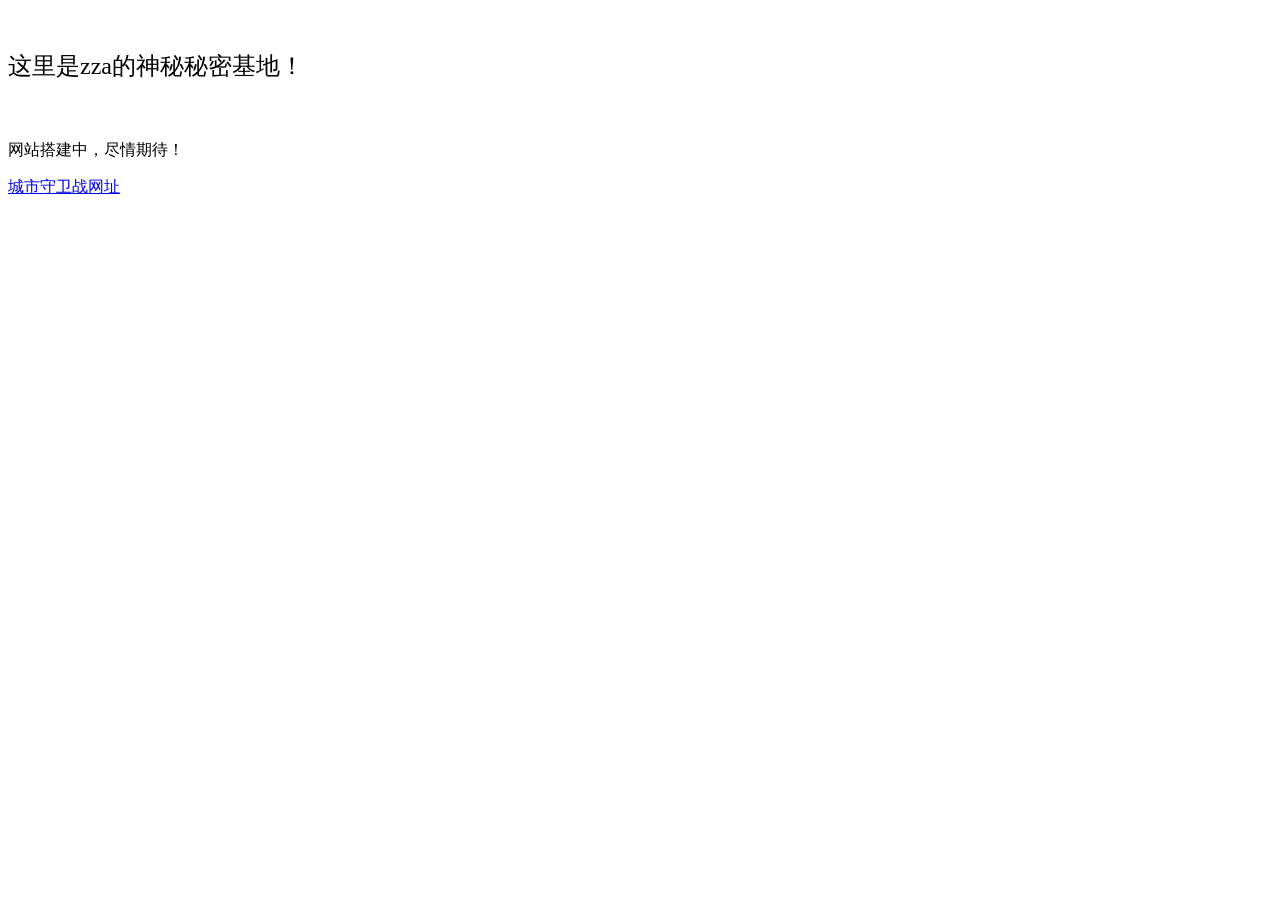
==== index.html @ f53e396a "第一次网页提交测试" ====
<!DOCTYPE html>
<!--[if lt IE 7]>      <html class="no-js lt-ie9 lt-ie8 lt-ie7"> <![endif]-->
<!--[if IE 7]>         <html class="no-js lt-ie9 lt-ie8"> <![endif]-->
<!--[if IE 8]>         <html class="no-js lt-ie9"> <![endif]-->
<!--[if gt IE 8]>      <html class="no-js"> <!--<![endif]-->
<html>
    <head>
        <meta charset="utf-8">
        <meta http-equiv="X-UA-Compatible" content="IE=edge">
        <title></title>
        <meta name="description" content="">
        <meta name="viewport" content="width=device-width, initial-scale=1">
        <link rel="stylesheet" href="">
    </head>
    <body>
        <!--[if lt IE 7]>
            <p class="browsehappy">You are using an <strong>outdated</strong> browser. Please <a href="#">upgrade your browser</a> to improve your experience.</p>
        <![endif]-->
        
        <br>
        <p style="font-size: x-large;"> 这里是zza的神秘秘密基地！ </p>
        <br>
        <p> 网站搭建中，尽情期待！</p>

        <a href="games/defendthecity"> 城市守卫战网址 </a>

        <script src="" async defer></script>
    </body>
</html>
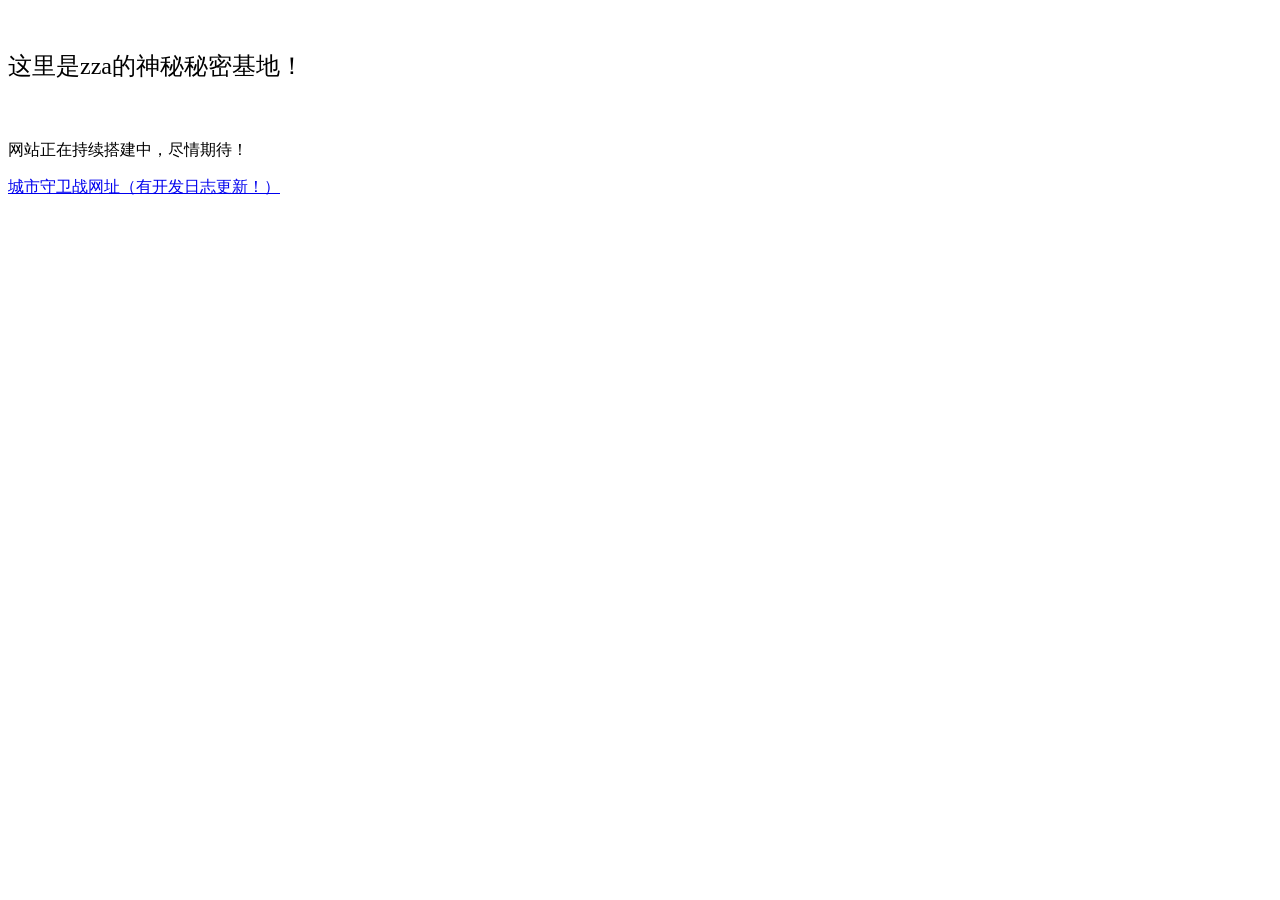
==== commit 5eea0a19: "第二次提交测试" ====
--- a/index.html
+++ b/index.html
@@ -20,9 +20,11 @@
         <br>
         <p style="font-size: x-large;"> 这里是zza的神秘秘密基地！ </p>
         <br>
-        <p> 网站搭建中，尽情期待！</p>
+        <p> 网站正在持续搭建中，尽情期待！</p>
 
-        <a href="games/defendthecity"> 城市守卫战网址 </a>
+        <p>
+
+        <a href="games/defendthecity"> 城市守卫战网址（有开发日志更新！） </a>
 
         <script src="" async defer></script>
     </body>
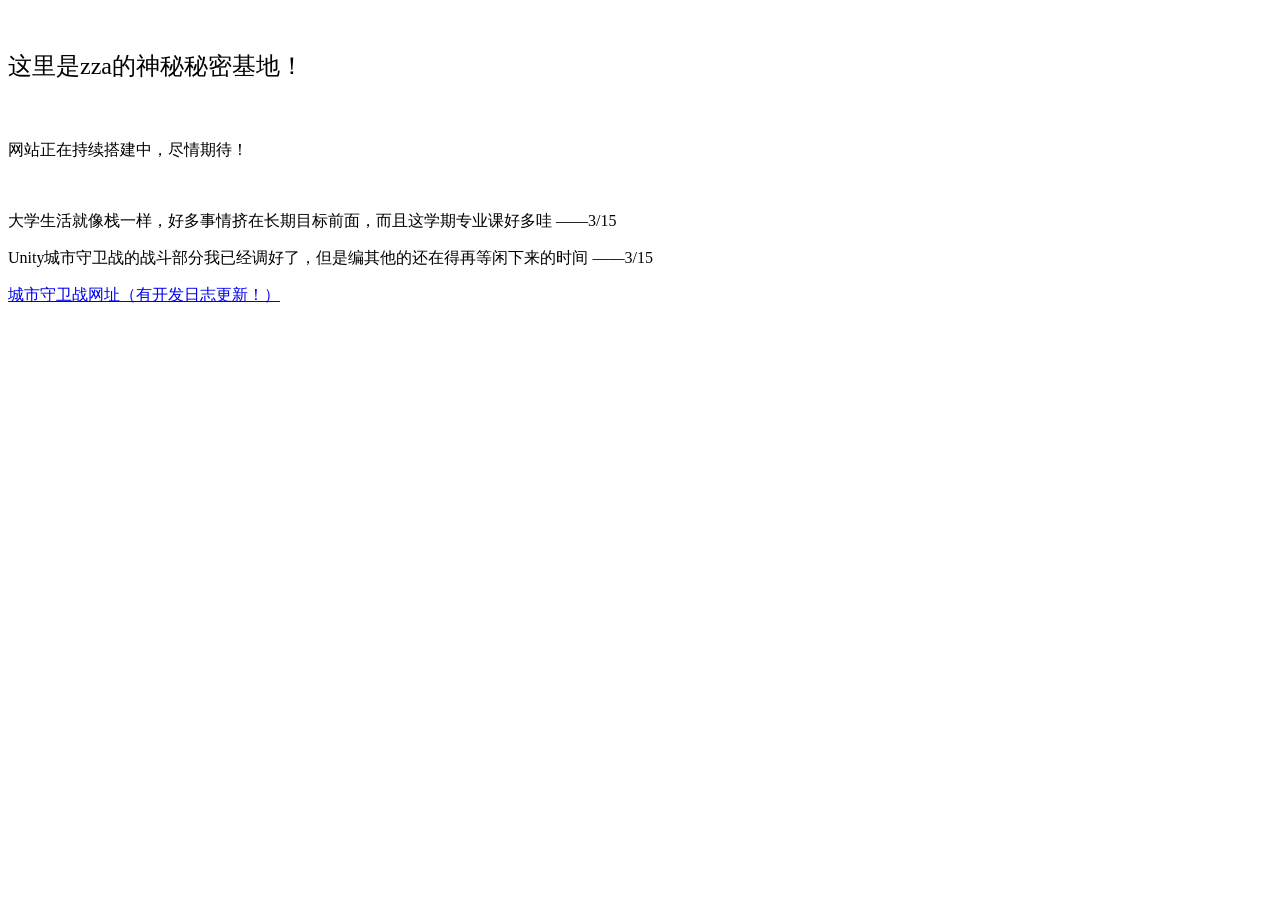
==== commit 93997a61: "3.15更新" ====
--- a/index.html
+++ b/index.html
@@ -21,8 +21,9 @@
         <p style="font-size: x-large;"> 这里是zza的神秘秘密基地！ </p>
         <br>
         <p> 网站正在持续搭建中，尽情期待！</p>
-
-        <p>
+        <br>
+        <p> 大学生活就像栈一样，好多事情挤在长期目标前面，而且这学期专业课好多哇 ——3/15</p>
+        <p> Unity城市守卫战的战斗部分我已经调好了，但是编其他的还在得再等闲下来的时间 ——3/15</p>
 
         <a href="games/defendthecity"> 城市守卫战网址（有开发日志更新！） </a>
 
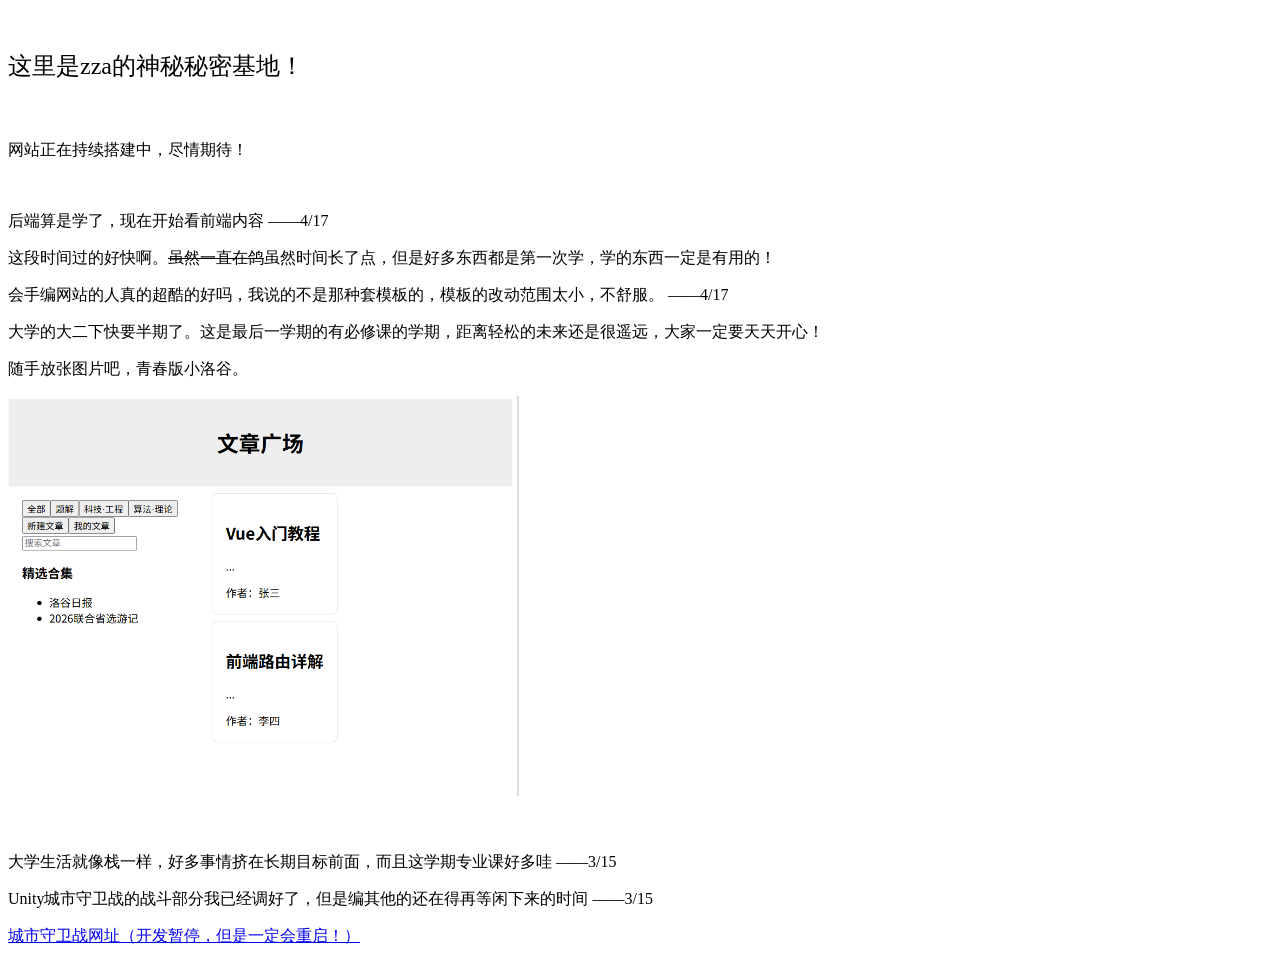
==== commit 9f9fa71b: "26/4/17 更新" ====
--- a/index.html
+++ b/index.html
@@ -22,10 +22,20 @@
         <br>
         <p> 网站正在持续搭建中，尽情期待！</p>
         <br>
+        <p> 后端算是学了，现在开始看前端内容 ——4/17</p>
+        <p> 这段时间过的好快啊。<s>虽然一直在鸽</s>虽然时间长了点，但是好多东西都是第一次学，学的东西一定是有用的！</p>
+        <p> 会手编网站的人真的超酷的好吗，我说的不是那种套模板的，模板的改动范围太小，不舒服。 ——4/17</p>
+        <p> 大学的大二下快要半期了。这是最后一学期的有必修课的学期，距离轻松的未来还是很遥远，大家一定要天天开心！</p>
+        <p> 随手放张图片吧，青春版小洛谷。</p>
+        <img src="pics/26-04-17.png" height="400">
+
+        <br>
+        <br>
+        <br>
         <p> 大学生活就像栈一样，好多事情挤在长期目标前面，而且这学期专业课好多哇 ——3/15</p>
         <p> Unity城市守卫战的战斗部分我已经调好了，但是编其他的还在得再等闲下来的时间 ——3/15</p>
-
-        <a href="games/defendthecity"> 城市守卫战网址（有开发日志更新！） </a>
+        <p></p>
+        <a href="games/defendthecity"> 城市守卫战网址（开发暂停，但是一定会重启！） </a>
 
         <script src="" async defer></script>
     </body>
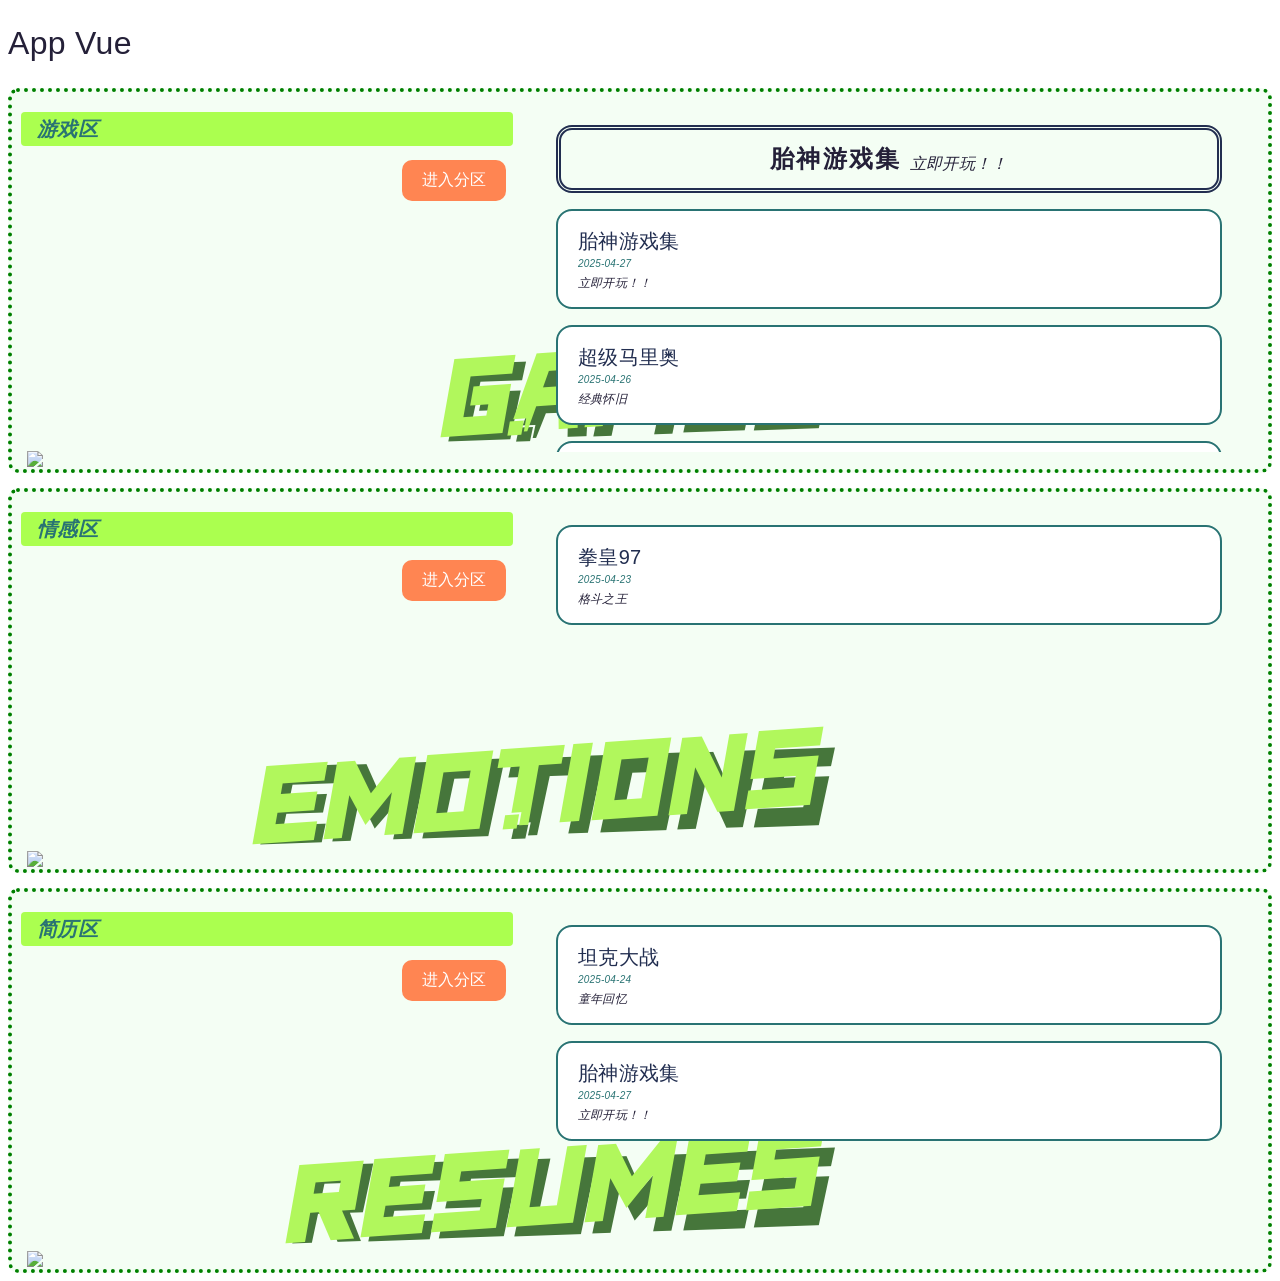
==== commit 67765953: "webtest" ====
--- a/index.html
+++ b/index.html
@@ -1,42 +1,21 @@
 <!DOCTYPE html>
-<!--[if lt IE 7]>      <html class="no-js lt-ie9 lt-ie8 lt-ie7"> <![endif]-->
-<!--[if IE 7]>         <html class="no-js lt-ie9 lt-ie8"> <![endif]-->
-<!--[if IE 8]>         <html class="no-js lt-ie9"> <![endif]-->
-<!--[if gt IE 8]>      <html class="no-js"> <!--<![endif]-->
-<html>
-    <head>
-        <meta charset="utf-8">
-        <meta http-equiv="X-UA-Compatible" content="IE=edge">
-        <title></title>
-        <meta name="description" content="">
-        <meta name="viewport" content="width=device-width, initial-scale=1">
-        <link rel="stylesheet" href="">
-    </head>
-    <body>
-        <!--[if lt IE 7]>
-            <p class="browsehappy">You are using an <strong>outdated</strong> browser. Please <a href="#">upgrade your browser</a> to improve your experience.</p>
-        <![endif]-->
-        
-        <br>
-        <p style="font-size: x-large;"> 这里是zza的神秘秘密基地！ </p>
-        <br>
-        <p> 网站正在持续搭建中，尽情期待！</p>
-        <br>
-        <p> 后端算是学了，现在开始看前端内容 ——4/17</p>
-        <p> 这段时间过的好快啊。<s>虽然一直在鸽</s>虽然时间长了点，但是好多东西都是第一次学，学的东西一定是有用的！</p>
-        <p> 会手编网站的人真的超酷的好吗，我说的不是那种套模板的，模板的改动范围太小，不舒服。 ——4/17</p>
-        <p> 大学的大二下快要半期了。这是最后一学期的有必修课的学期，距离轻松的未来还是很遥远，大家一定要天天开心！</p>
-        <p> 随手放张图片吧，青春版小洛谷。</p>
-        <img src="pics/26-04-17.png" height="400">
-
-        <br>
-        <br>
-        <br>
-        <p> 大学生活就像栈一样，好多事情挤在长期目标前面，而且这学期专业课好多哇 ——3/15</p>
-        <p> Unity城市守卫战的战斗部分我已经调好了，但是编其他的还在得再等闲下来的时间 ——3/15</p>
-        <p></p>
-        <a href="games/defendthecity"> 城市守卫战网址（开发暂停，但是一定会重启！） </a>
-
-        <script src="" async defer></script>
-    </body>
+<html lang="zh-CN">
+<head>
+  <meta charset="UTF-8">
+  <meta name="viewport" content="width=device-width, initial-scale=1.0">
+  <title>Vue App</title>
+  <script type="module" crossorigin src="/assets/index-B1-YVZtE.js"></script>
+  <link rel="stylesheet" crossorigin href="/assets/index-CypwGo9h.css">
+</head>
+<body>
+  <div id="app"></div>
+</body>
+<style>
+/* 定义像素风格字体 */
+@font-face {
+  font-family: 'PixelFont';
+  src: url('/assets/RuiZiTaiKongPaoKuXiangSuJian-Shan-ChaoHei(REEJI-TaikoRunGB-Flash-Heavy)-2-C-vHG17f.ttf') format('truetype');
+  font-display: swap; /* 字体懒加载 */
+}
+</style>
 </html>
--- a/assets/index-CypwGo9h.css
+++ b/assets/index-CypwGo9h.css
@@ -0,0 +1 @@
+[data-v-ef4dfe27]{-webkit-user-select:none;user-select:none}.borderArticle[data-v-ef4dfe27]{border:2px solid var(--light);cursor:pointer;background-color:#fff;border-radius:16px;flex-direction:column;justify-content:flex-start;align-items:flex-start;max-width:95%;padding:16px 20px 18px;display:flex;position:relative;left:2%}.border[data-v-ef4dfe27]:hover{transform:scale(1.02)}.title[data-v-ef4dfe27]{color:var(--dark);padding-bottom:4px;font-size:20px;line-height:1.4}.small_text[data-v-ef4dfe27]{padding-top:8px;font-size:12px;font-style:italic}#data[data-v-ef4dfe27]{color:var(--light);padding-top:0;font-size:10px}[data-v-9e883d31]{-webkit-user-select:none;user-select:none}.border[data-v-9e883d31]{border:5px double var(--dark);cursor:pointer;border-radius:16px;flex-direction:row;justify-content:center;align-items:flex-end;display:flex}.button_big_text[data-v-9e883d31]{text-align:center;color:var(--text);letter-spacing:.1em;margin-top:12px;margin-bottom:12px;font-size:24px;font-weight:700}.small_text[data-v-9e883d31]{text-align:center;margin-bottom:16px;margin-left:8px;font-size:16px;font-style:italic}.c1[data-v-9e883d31]{animation:1s infinite flow-9e883d31}.c2[data-v-9e883d31]{animation:1s .2s infinite flow-9e883d31}.c3[data-v-9e883d31]{animation:1s .4s infinite flow-9e883d31}.c4[data-v-9e883d31]{animation:1s .6s infinite flow-9e883d31}.c5[data-v-9e883d31]{animation:1s .8s infinite flow-9e883d31}@keyframes flow-9e883d31{0%{color:#f33}20%{color:orange}40%{color:#9acd32}60%{color:#19afff}80%{color:#db7093}to{color:#f33}}.flash-button[data-v-9e883d31]{max-width:95%;animation:.75s step-end infinite colorFlash-9e883d31;position:relative;left:2%}.flash-button[data-v-9e883d31]:hover{transform:scale(1.02)}@keyframes colorFlash-9e883d31{0%{border-color:var(--dark);color:#ffd322;background:#7cffa7}50%{border-color:var(--light);color:#f33;background:#66ffc2}}[data-v-166c0859]{box-sizing:border-box;-webkit-user-select:none;user-select:none;margin:0;padding:0}.areabox[data-v-166c0859]{background-color:#90ee901a;border:4px dotted green;border-radius:10px;height:auto;padding:10px 2px 2px 15px}.page-container[data-v-166c0859]{grid-template-rows:365px;grid-template-columns:2fr 3fr;gap:.5rem;display:grid;container-type:inline-size}.left-side[data-v-166c0859]{flex-direction:column;align-items:flex-start;gap:4px;max-height:100%;display:flex;container-type:inline-size}.right-wrapper[data-v-166c0859]{height:max(365px,100%);padding:15px;position:relative;overflow:hidden;container-type:inline-size}.game-section[data-v-166c0859]{background:var(--button);width:100%;color:var(--light);border-radius:4px;align-self:flex-end;align-items:center;margin-top:10px;margin-right:6px;padding-left:16px;font-size:20px;font-style:italic;font-weight:700;display:flex}.column-button[data-v-166c0859]{background:var(--emphasize);color:#fff;cursor:pointer;border:none;border-radius:10px;align-self:flex-end;margin-top:10px;margin-right:13px;padding:10px 20px;font-size:16px}.bottom-img[data-v-166c0859]{z-index:10;pointer-events:none;place-self:flex-start center;width:clamp(200px,90vw,min(350px,90cqi));margin-top:auto;position:relative;top:10px}.big_text[data-v-166c0859]{color:var(--beangreen);z-index:12;pointer-events:none;align-self:flex-end;font-family:PixelFont;font-size:clamp(40px,25cqi,100px);font-style:italic;font-weight:700;line-height:.01;position:relative;top:-75px;left:auto;right:-60cqi;transform:rotate(-4deg)}#shadow[data-v-166c0859]{color:var(--beandark);z-index:11;align-self:flex-end;top:-70px;left:auto;right:-62cqi;transform:rotate(-2deg)}@media (width<=600px){.page-container[data-v-166c0859]{grid-template-rows:200px 365px;grid-template-columns:1fr}.page-container.zeroItems[data-v-166c0859]{grid-template-rows:200px 5px}.page-container.oneItems[data-v-166c0859]{grid-template-rows:200px 125px}.page-container.twoItems[data-v-166c0859]{grid-template-rows:200px 245px}.game-section[data-v-166c0859]{margin-top:0}.bottom-img[data-v-166c0859]{width:clamp(200px,45vw,min(350px,60cqi));top:-70px}.big_text[data-v-166c0859]{align-self:flex-end;font-size:clamp(40px,15cqi,100px);top:-125px;left:auto;right:5cqi;transform:rotate(-3deg)}#shadow[data-v-166c0859]{align-self:flex-end;top:-123px;left:auto;right:6cqi;transform:rotate(-1deg)}}.right-scroll-area[data-v-166c0859]{scrollbar-color:var(--light) #b1f75c4b;flex-direction:column;gap:16px;height:100%;padding:8px 8px 8px 0;display:flex;overflow-y:auto}.areabox[data-v-0b5691ca]{flex-direction:column;gap:15px;display:flex}:root{--el-color-white:#fff;--el-color-black:#000;--el-color-primary-rgb:64, 158, 255;--el-color-success-rgb:103, 194, 58;--el-color-warning-rgb:230, 162, 60;--el-color-danger-rgb:245, 108, 108;--el-color-error-rgb:245, 108, 108;--el-color-info-rgb:144, 147, 153;--el-font-size-extra-large:20px;--el-font-size-large:18px;--el-font-size-medium:16px;--el-font-size-base:14px;--el-font-size-small:13px;--el-font-size-extra-small:12px;--el-font-family:"Helvetica Neue", Helvetica, "PingFang SC", "Hiragino Sans GB", "Microsoft YaHei", "微软雅黑", Arial, sans-serif;--el-font-weight-primary:500;--el-font-line-height-primary:24px;--el-index-normal:1;--el-index-top:1000;--el-index-popper:2000;--el-border-radius-base:4px;--el-border-radius-small:2px;--el-border-radius-round:20px;--el-border-radius-circle:100%;--el-transition-duration:.3s;--el-transition-duration-fast:.2s;--el-transition-function-ease-in-out-bezier:cubic-bezier(.645, .045, .355, 1);--el-transition-function-fast-bezier:cubic-bezier(.23, 1, .32, 1);--el-transition-all:all var(--el-transition-duration) var(--el-transition-function-ease-in-out-bezier);--el-transition-fade:opacity var(--el-transition-duration) var(--el-transition-function-fast-bezier);--el-transition-md-fade:transform var(--el-transition-duration) var(--el-transition-function-fast-bezier), opacity var(--el-transition-duration) var(--el-transition-function-fast-bezier);--el-transition-fade-linear:opacity var(--el-transition-duration-fast) linear;--el-transition-border:border-color var(--el-transition-duration-fast) var(--el-transition-function-ease-in-out-bezier);--el-transition-box-shadow:box-shadow var(--el-transition-duration-fast) var(--el-transition-function-ease-in-out-bezier);--el-transition-color:color var(--el-transition-duration-fast) var(--el-transition-function-ease-in-out-bezier);--el-component-size-large:40px;--el-component-size:32px;--el-component-size-small:24px;--lightningcss-light:initial;--lightningcss-dark: ;--lightningcss-light:initial;--lightningcss-dark: ;color-scheme:light;--el-color-primary:#409eff;--el-color-primary-light-3:#79bbff;--el-color-primary-light-5:#a0cfff;--el-color-primary-light-7:#c6e2ff;--el-color-primary-light-8:#d9ecff;--el-color-primary-light-9:#ecf5ff;--el-color-primary-dark-2:#337ecc;--el-color-success:#67c23a;--el-color-success-light-3:#95d475;--el-color-success-light-5:#b3e19d;--el-color-success-light-7:#d1edc4;--el-color-success-light-8:#e1f3d8;--el-color-success-light-9:#f0f9eb;--el-color-success-dark-2:#529b2e;--el-color-warning:#e6a23c;--el-color-warning-light-3:#eebe77;--el-color-warning-light-5:#f3d19e;--el-color-warning-light-7:#f8e3c5;--el-color-warning-light-8:#faecd8;--el-color-warning-light-9:#fdf6ec;--el-color-warning-dark-2:#b88230;--el-color-danger:#f56c6c;--el-color-danger-light-3:#f89898;--el-color-danger-light-5:#fab6b6;--el-color-danger-light-7:#fcd3d3;--el-color-danger-light-8:#fde2e2;--el-color-danger-light-9:#fef0f0;--el-color-danger-dark-2:#c45656;--el-color-error:#f56c6c;--el-color-error-light-3:#f89898;--el-color-error-light-5:#fab6b6;--el-color-error-light-7:#fcd3d3;--el-color-error-light-8:#fde2e2;--el-color-error-light-9:#fef0f0;--el-color-error-dark-2:#c45656;--el-color-info:#909399;--el-color-info-light-3:#b1b3b8;--el-color-info-light-5:#c8c9cc;--el-color-info-light-7:#dedfe0;--el-color-info-light-8:#e9e9eb;--el-color-info-light-9:#f4f4f5;--el-color-info-dark-2:#73767a;--el-bg-color:#fff;--el-bg-color-page:#f2f3f5;--el-bg-color-overlay:#fff;--el-text-color-primary:#303133;--el-text-color-regular:#606266;--el-text-color-secondary:#909399;--el-text-color-placeholder:#a8abb2;--el-text-color-disabled:#c0c4cc;--el-border-color:#dcdfe6;--el-border-color-light:#e4e7ed;--el-border-color-lighter:#ebeef5;--el-border-color-extra-light:#f2f6fc;--el-border-color-dark:#d4d7de;--el-border-color-darker:#cdd0d6;--el-fill-color:#f0f2f5;--el-fill-color-light:#f5f7fa;--el-fill-color-lighter:#fafafa;--el-fill-color-extra-light:#fafcff;--el-fill-color-dark:#ebedf0;--el-fill-color-darker:#e6e8eb;--el-fill-color-blank:#fff;--el-box-shadow:0px 12px 32px 4px #0000000a, 0px 8px 20px #00000014;--el-box-shadow-light:0px 0px 12px #0000001f;--el-box-shadow-lighter:0px 0px 6px #0000001f;--el-box-shadow-dark:0px 16px 48px 16px #00000014, 0px 12px 32px #0000001f, 0px 8px 16px -8px #00000029;--el-disabled-bg-color:var(--el-fill-color-light);--el-disabled-text-color:var(--el-text-color-placeholder);--el-disabled-border-color:var(--el-border-color-light);--el-overlay-color:#000c;--el-overlay-color-light:#000000b3;--el-overlay-color-lighter:#00000080;--el-mask-color:#ffffffe6;--el-mask-color-extra-light:#ffffff4d;--el-border-width:1px;--el-border-style:solid;--el-border-color-hover:var(--el-text-color-disabled);--el-border:var(--el-border-width) var(--el-border-style) var(--el-border-color);--el-svg-monochrome-grey:var(--el-border-color)}.fade-in-linear-enter-active,.fade-in-linear-leave-active{transition:var(--el-transition-fade-linear)}.fade-in-linear-enter-from,.fade-in-linear-leave-to{opacity:0}.el-fade-in-linear-enter-active,.el-fade-in-linear-leave-active{transition:var(--el-transition-fade-linear)}.el-fade-in-linear-enter-from,.el-fade-in-linear-leave-to{opacity:0}.el-fade-in-enter-active,.el-fade-in-leave-active{transition:all var(--el-transition-duration) cubic-bezier(.55, 0, .1, 1)}.el-fade-in-enter-from,.el-fade-in-leave-active{opacity:0}.el-zoom-in-center-enter-active,.el-zoom-in-center-leave-active{transition:all var(--el-transition-duration) cubic-bezier(.55, 0, .1, 1)}.el-zoom-in-center-enter-from,.el-zoom-in-center-leave-active{opacity:0;transform:scaleX(0)}.el-zoom-in-top-enter-active,.el-zoom-in-top-leave-active{opacity:1;transition:var(--el-transition-md-fade);transform-origin:top;transform:scaleY(1)}.el-zoom-in-top-enter-active[data-popper-placement^=top],.el-zoom-in-top-leave-active[data-popper-placement^=top]{transform-origin:bottom}.el-zoom-in-top-enter-from,.el-zoom-in-top-leave-active{opacity:0;transform:scaleY(0)}.el-zoom-in-bottom-enter-active,.el-zoom-in-bottom-leave-active{opacity:1;transition:var(--el-transition-md-fade);transform-origin:bottom;transform:scaleY(1)}.el-zoom-in-bottom-enter-from,.el-zoom-in-bottom-leave-active{opacity:0;transform:scaleY(0)}.el-zoom-in-left-enter-active,.el-zoom-in-left-leave-active{opacity:1;transition:var(--el-transition-md-fade);transform-origin:0 0;transform:scale(1)}.el-zoom-in-left-enter-from,.el-zoom-in-left-leave-active{opacity:0;transform:scale(.45)}.collapse-transition{transition:var(--el-transition-duration) height ease-in-out, var(--el-transition-duration) padding-top ease-in-out, var(--el-transition-duration) padding-bottom ease-in-out}.el-collapse-transition-leave-active,.el-collapse-transition-enter-active{transition:var(--el-transition-duration) max-height ease-in-out, var(--el-transition-duration) padding-top ease-in-out, var(--el-transition-duration) padding-bottom ease-in-out}.horizontal-collapse-transition{transition:var(--el-transition-duration) width ease-in-out, var(--el-transition-duration) padding-left ease-in-out, var(--el-transition-duration) padding-right ease-in-out}.el-list-enter-active,.el-list-leave-active{transition:all 1s}.el-list-enter-from,.el-list-leave-to{opacity:0;transform:translateY(-30px)}.el-list-leave-active{position:absolute!important}.el-opacity-transition{transition:opacity var(--el-transition-duration) cubic-bezier(.55, 0, .1, 1)}.el-icon--right{margin-left:5px}.el-icon--left{margin-right:5px}@keyframes rotating{0%{transform:rotate(0)}to{transform:rotate(360deg)}}.el-icon{--color:inherit;fill:currentColor;width:1em;height:1em;color:var(--color);line-height:1em;font-size:inherit;justify-content:center;align-items:center;display:inline-flex;position:relative}.el-icon.is-loading{animation:2s linear infinite rotating}.el-icon svg{width:1em;height:1em}.el-affix--fixed{position:fixed}.el-alert{--el-alert-padding:8px 16px;--el-alert-border-radius-base:var(--el-border-radius-base);--el-alert-title-font-size:14px;--el-alert-title-with-description-font-size:16px;--el-alert-description-font-size:14px;--el-alert-close-font-size:16px;--el-alert-close-customed-font-size:14px;--el-alert-icon-size:16px;--el-alert-icon-large-size:28px;width:100%;padding:var(--el-alert-padding);box-sizing:border-box;border-radius:var(--el-alert-border-radius-base);background-color:var(--el-color-white);opacity:1;transition:opacity var(--el-transition-duration-fast);align-items:center;margin:0;display:flex;position:relative;overflow:hidden}.el-alert.is-light .el-alert__close-btn{color:var(--el-text-color-placeholder)}.el-alert.is-dark .el-alert__close-btn,.el-alert.is-dark .el-alert__description{color:var(--el-color-white)}.el-alert.is-center{justify-content:center}.el-alert--primary{--el-alert-bg-color:var(--el-color-primary-light-9)}.el-alert--primary.is-light{background-color:var(--el-alert-bg-color);color:var(--el-color-primary)}.el-alert--primary.is-light .el-alert__description{color:var(--el-color-primary)}.el-alert--primary.is-dark{background-color:var(--el-color-primary);color:var(--el-color-white)}.el-alert--success{--el-alert-bg-color:var(--el-color-success-light-9)}.el-alert--success.is-light{background-color:var(--el-alert-bg-color);color:var(--el-color-success)}.el-alert--success.is-light .el-alert__description{color:var(--el-color-success)}.el-alert--success.is-dark{background-color:var(--el-color-success);color:var(--el-color-white)}.el-alert--info{--el-alert-bg-color:var(--el-color-info-light-9)}.el-alert--info.is-light{background-color:var(--el-alert-bg-color);color:var(--el-color-info)}.el-alert--info.is-light .el-alert__description{color:var(--el-color-info)}.el-alert--info.is-dark{background-color:var(--el-color-info);color:var(--el-color-white)}.el-alert--warning{--el-alert-bg-color:var(--el-color-warning-light-9)}.el-alert--warning.is-light{background-color:var(--el-alert-bg-color);color:var(--el-color-warning)}.el-alert--warning.is-light .el-alert__description{color:var(--el-color-warning)}.el-alert--warning.is-dark{background-color:var(--el-color-warning);color:var(--el-color-white)}.el-alert--error{--el-alert-bg-color:var(--el-color-error-light-9)}.el-alert--error.is-light{background-color:var(--el-alert-bg-color);color:var(--el-color-error)}.el-alert--error.is-light .el-alert__description{color:var(--el-color-error)}.el-alert--error.is-dark{background-color:var(--el-color-error);color:var(--el-color-white)}.el-alert__content{flex-direction:column;gap:4px;display:flex}.el-alert .el-alert__icon{font-size:var(--el-alert-icon-size);width:var(--el-alert-icon-size);margin-right:8px}.el-alert .el-alert__icon.is-big{font-size:var(--el-alert-icon-large-size);width:var(--el-alert-icon-large-size);margin-right:12px}.el-alert__title{font-size:var(--el-alert-title-font-size);line-height:24px}.el-alert__title.with-description{font-size:var(--el-alert-title-with-description-font-size)}.el-alert .el-alert__description{font-size:var(--el-alert-description-font-size);margin:0}.el-alert .el-alert__close-btn{font-size:var(--el-alert-close-font-size);opacity:1;cursor:pointer;position:absolute;top:12px;right:16px}.el-alert .el-alert__close-btn.is-customed{font-style:normal;font-size:var(--el-alert-close-customed-font-size);line-height:24px;top:8px}.el-alert-fade-enter-from,.el-alert-fade-leave-active{opacity:0}.el-aside{box-sizing:border-box;width:var(--el-aside-width,300px);flex-shrink:0;overflow:auto}.el-autocomplete{--el-input-text-color:var(--el-text-color-regular);--el-input-border:var(--el-border);--el-input-hover-border:var(--el-border-color-hover);--el-input-focus-border:var(--el-color-primary);--el-input-transparent-border:0 0 0 1px transparent inset;--el-input-border-color:var(--el-border-color);--el-input-border-radius:var(--el-border-radius-base);--el-input-bg-color:var(--el-fill-color-blank);--el-input-icon-color:var(--el-text-color-placeholder);--el-input-placeholder-color:var(--el-text-color-placeholder);--el-input-hover-border-color:var(--el-border-color-hover);--el-input-clear-hover-color:var(--el-text-color-secondary);--el-input-focus-border-color:var(--el-color-primary);--el-input-width:100%;width:var(--el-input-width);display:inline-block;position:relative}.el-autocomplete__popper.el-popper{background:var(--el-bg-color-overlay);border:1px solid var(--el-border-color-light);box-shadow:var(--el-box-shadow-light)}.el-autocomplete__popper.el-popper .el-popper__arrow:before{border:1px solid var(--el-border-color-light)}.el-autocomplete__popper.el-popper[data-popper-placement^=top] .el-popper__arrow:before{border-top-color:#0000;border-left-color:#0000}.el-autocomplete__popper.el-popper[data-popper-placement^=bottom] .el-popper__arrow:before{border-bottom-color:#0000;border-right-color:#0000}.el-autocomplete__popper.el-popper[data-popper-placement^=left] .el-popper__arrow:before{border-bottom-color:#0000;border-left-color:#0000}.el-autocomplete__popper.el-popper[data-popper-placement^=right] .el-popper__arrow:before{border-top-color:#0000;border-right-color:#0000}.el-autocomplete-suggestion{border-radius:var(--el-border-radius-base);box-sizing:border-box}.el-autocomplete-suggestion__header{border-bottom:1px solid var(--el-border-color-lighter);padding:10px}.el-autocomplete-suggestion__footer{border-top:1px solid var(--el-border-color-lighter);padding:10px}.el-autocomplete-suggestion__wrap{box-sizing:border-box;max-height:280px;padding:10px 0}.el-autocomplete-suggestion__list{margin:0;padding:0}.el-autocomplete-suggestion li{cursor:pointer;color:var(--el-text-color-regular);line-height:34px;font-size:var(--el-font-size-base);text-align:left;text-overflow:ellipsis;white-space:nowrap;margin:0;padding:0 20px;list-style:none;overflow:hidden}.el-autocomplete-suggestion li:hover,.el-autocomplete-suggestion li.highlighted{background-color:var(--el-fill-color-light)}.el-autocomplete-suggestion li.divider{border-top:1px solid var(--el-color-black);margin-top:6px}.el-autocomplete-suggestion li.divider:last-child{margin-bottom:-6px}.el-autocomplete-suggestion.is-loading li{cursor:default;height:100px;color:var(--el-text-color-secondary);justify-content:center;align-items:center;font-size:20px;display:flex}.el-autocomplete-suggestion.is-loading li:hover{background-color:var(--el-bg-color-overlay)}.el-avatar{--el-avatar-text-color:var(--el-color-white);--el-avatar-bg-color:var(--el-text-color-disabled);--el-avatar-text-size:14px;--el-avatar-icon-size:18px;--el-avatar-border-radius:var(--el-border-radius-base);--el-avatar-size-large:56px;--el-avatar-size:40px;--el-avatar-size-small:24px;box-sizing:border-box;text-align:center;color:var(--el-avatar-text-color);background:var(--el-avatar-bg-color);width:var(--el-avatar-size);height:var(--el-avatar-size);font-size:var(--el-avatar-text-size);outline:none;justify-content:center;align-items:center;display:inline-flex;overflow:hidden}.el-avatar>img{width:100%;height:100%;display:block}.el-avatar--circle{border-radius:50%}.el-avatar--square{border-radius:var(--el-avatar-border-radius)}.el-avatar--icon{font-size:var(--el-avatar-icon-size)}.el-avatar--small{--el-avatar-size:24px}.el-avatar--large{--el-avatar-size:56px}.el-avatar-group{--el-avatar-group-item-gap:-8px;--el-avatar-group-collapse-item-gap:4px;display:inline-flex}.el-avatar-group .el-avatar{border:1px solid var(--el-border-color-extra-light)}.el-avatar-group .el-avatar:not(:first-child){margin-left:var(--el-avatar-group-item-gap)}.el-avatar-group__collapse-avatars{--el-avatar-group-item-gap:-8px;--el-avatar-group-collapse-item-gap:4px}.el-avatar-group__collapse-avatars .el-avatar:not(:first-child){margin-left:var(--el-avatar-group-collapse-item-gap)}.el-backtop{--el-backtop-bg-color:var(--el-bg-color-overlay);--el-backtop-text-color:var(--el-color-primary);--el-backtop-hover-bg-color:var(--el-border-color-extra-light);background-color:var(--el-backtop-bg-color);width:40px;height:40px;color:var(--el-backtop-text-color);box-shadow:var(--el-box-shadow-lighter);cursor:pointer;z-index:5;border-radius:50%;justify-content:center;align-items:center;font-size:20px;display:flex;position:fixed}.el-backtop:hover{background-color:var(--el-backtop-hover-bg-color)}.el-backtop__icon{font-size:20px}.el-badge{--el-badge-bg-color:var(--el-color-danger);--el-badge-radius:10px;--el-badge-font-size:12px;--el-badge-padding:6px;--el-badge-size:18px;vertical-align:middle;width:fit-content;display:inline-block;position:relative}.el-badge__content{background-color:var(--el-badge-bg-color);border-radius:var(--el-badge-radius);color:var(--el-color-white);font-size:var(--el-badge-font-size);height:var(--el-badge-size);padding:0 var(--el-badge-padding);white-space:nowrap;border:1px solid var(--el-bg-color);justify-content:center;align-items:center;display:inline-flex}.el-badge__content.is-fixed{top:0;right:calc(1px + var(--el-badge-size) / 2);z-index:var(--el-index-normal);position:absolute;transform:translateY(-50%)translate(100%)}.el-badge__content.is-fixed.is-dot{right:5px}.el-badge__content.is-dot{border-radius:50%;width:8px;height:8px;padding:0;right:0}.el-badge__content.is-hide-zero{display:none}.el-badge__content--primary{background-color:var(--el-color-primary)}.el-badge__content--success{background-color:var(--el-color-success)}.el-badge__content--warning{background-color:var(--el-color-warning)}.el-badge__content--info{background-color:var(--el-color-info)}.el-badge__content--danger{background-color:var(--el-color-danger)}.el-breadcrumb__separator{color:var(--el-text-color-placeholder);margin:0 9px;font-weight:700}.el-breadcrumb__separator.el-icon{margin:0 6px;font-weight:400}.el-breadcrumb__separator.el-icon svg{vertical-align:middle}.el-breadcrumb__item{float:left;align-items:center;display:inline-flex}.el-breadcrumb__inner{color:var(--el-text-color-regular)}.el-breadcrumb__inner.is-link,.el-breadcrumb__inner a{transition:var(--el-transition-color);color:var(--el-text-color-primary);font-weight:700;text-decoration:none}.el-breadcrumb__inner.is-link:hover,.el-breadcrumb__inner a:hover{color:var(--el-color-primary);cursor:pointer}.el-breadcrumb__item:last-child .el-breadcrumb__inner,.el-breadcrumb__item:last-child .el-breadcrumb__inner:hover,.el-breadcrumb__item:last-child .el-breadcrumb__inner a,.el-breadcrumb__item:last-child .el-breadcrumb__inner a:hover{color:var(--el-text-color-regular);cursor:text;font-weight:400}.el-breadcrumb__item:last-child .el-breadcrumb__separator{display:none}.el-breadcrumb{font-size:14px;line-height:1}.el-breadcrumb:before,.el-breadcrumb:after{content:"";display:table}.el-breadcrumb:after{clear:both}.el-button-group>.el-button+.el-button{margin-left:0}.el-button-group>.el-button:first-child:last-child{border-top-right-radius:var(--el-border-radius-base);border-bottom-right-radius:var(--el-border-radius-base);border-top-left-radius:var(--el-border-radius-base);border-bottom-left-radius:var(--el-border-radius-base)}.el-button-group>.el-button:first-child:last-child.is-round{border-radius:var(--el-border-radius-round)}.el-button-group>.el-button:first-child:last-child.is-circle{border-radius:50%}.el-button-group>.el-button:not(:first-child):not(:last-child){border-radius:0}.el-button-group>.el-button:hover,.el-button-group>.el-button:focus,.el-button-group>.el-button:active,.el-button-group>.el-button.is-active{z-index:1}.el-button-group--horizontal{vertical-align:middle;display:inline-block}.el-button-group--horizontal:before,.el-button-group--horizontal:after{content:"";display:table}.el-button-group--horizontal:after{clear:both}.el-button-group--horizontal>.el-button{float:left;position:relative}.el-button-group--horizontal>.el-button:first-child{border-top-right-radius:0;border-bottom-right-radius:0}.el-button-group--horizontal>.el-button:last-child{border-top-left-radius:0;border-bottom-left-radius:0}.el-button-group--horizontal>.el-button:not(:last-child){margin-right:-1px}.el-button-group--horizontal .el-button--primary:first-child{border-right-color:var(--el-button-divide-border-color)}.el-button-group--horizontal .el-button--primary:last-child{border-left-color:var(--el-button-divide-border-color)}.el-button-group--horizontal .el-button--primary:not(:first-child):not(:last-child){border-left-color:var(--el-button-divide-border-color);border-right-color:var(--el-button-divide-border-color)}.el-button-group--horizontal .el-button--success:first-child{border-right-color:var(--el-button-divide-border-color)}.el-button-group--horizontal .el-button--success:last-child{border-left-color:var(--el-button-divide-border-color)}.el-button-group--horizontal .el-button--success:not(:first-child):not(:last-child){border-left-color:var(--el-button-divide-border-color);border-right-color:var(--el-button-divide-border-color)}.el-button-group--horizontal .el-button--warning:first-child{border-right-color:var(--el-button-divide-border-color)}.el-button-group--horizontal .el-button--warning:last-child{border-left-color:var(--el-button-divide-border-color)}.el-button-group--horizontal .el-button--warning:not(:first-child):not(:last-child){border-left-color:var(--el-button-divide-border-color);border-right-color:var(--el-button-divide-border-color)}.el-button-group--horizontal .el-button--danger:first-child{border-right-color:var(--el-button-divide-border-color)}.el-button-group--horizontal .el-button--danger:last-child{border-left-color:var(--el-button-divide-border-color)}.el-button-group--horizontal .el-button--danger:not(:first-child):not(:last-child){border-left-color:var(--el-button-divide-border-color);border-right-color:var(--el-button-divide-border-color)}.el-button-group--horizontal .el-button--info:first-child{border-right-color:var(--el-button-divide-border-color)}.el-button-group--horizontal .el-button--info:last-child{border-left-color:var(--el-button-divide-border-color)}.el-button-group--horizontal .el-button--info:not(:first-child):not(:last-child){border-left-color:var(--el-button-divide-border-color);border-right-color:var(--el-button-divide-border-color)}.el-button-group--horizontal>.el-dropdown>.el-button{border-left-color:var(--el-button-divide-border-color);border-top-left-radius:0;border-bottom-left-radius:0}.el-button-group--vertical{flex-direction:column;align-items:stretch;display:inline-flex}.el-button-group--vertical>.el-button{margin-top:-1px}.el-button-group--vertical>.el-button:first-child{border-bottom-right-radius:0;border-bottom-left-radius:0}.el-button-group--vertical>.el-button:last-child{border-top-left-radius:0;border-top-right-radius:0}.el-button-group--vertical>.el-dropdown{margin-top:-1px}.el-button-group--vertical>.el-dropdown>.el-button{border-left-color:var(--el-button-divide-border-color);border-top-left-radius:0;border-top-right-radius:0}.el-button-group--vertical .el-button--primary:first-child{border-bottom-color:var(--el-button-divide-border-color)}.el-button-group--vertical .el-button--primary:last-child{border-top-color:var(--el-button-divide-border-color)}.el-button-group--vertical .el-button--primary:not(:first-child):not(:last-child){border-top-color:var(--el-button-divide-border-color);border-bottom-color:var(--el-button-divide-border-color)}.el-button-group--vertical .el-button--success:first-child{border-bottom-color:var(--el-button-divide-border-color)}.el-button-group--vertical .el-button--success:last-child{border-top-color:var(--el-button-divide-border-color)}.el-button-group--vertical .el-button--success:not(:first-child):not(:last-child){border-top-color:var(--el-button-divide-border-color);border-bottom-color:var(--el-button-divide-border-color)}.el-button-group--vertical .el-button--warning:first-child{border-bottom-color:var(--el-button-divide-border-color)}.el-button-group--vertical .el-button--warning:last-child{border-top-color:var(--el-button-divide-border-color)}.el-button-group--vertical .el-button--warning:not(:first-child):not(:last-child){border-top-color:var(--el-button-divide-border-color);border-bottom-color:var(--el-button-divide-border-color)}.el-button-group--vertical .el-button--danger:first-child{border-bottom-color:var(--el-button-divide-border-color)}.el-button-group--vertical .el-button--danger:last-child{border-top-color:var(--el-button-divide-border-color)}.el-button-group--vertical .el-button--danger:not(:first-child):not(:last-child){border-top-color:var(--el-button-divide-border-color);border-bottom-color:var(--el-button-divide-border-color)}.el-button-group--vertical .el-button--info:first-child{border-bottom-color:var(--el-button-divide-border-color)}.el-button-group--vertical .el-button--info:last-child{border-top-color:var(--el-button-divide-border-color)}.el-button-group--vertical .el-button--info:not(:first-child):not(:last-child){border-top-color:var(--el-button-divide-border-color);border-bottom-color:var(--el-button-divide-border-color)}.el-button{--el-button-font-weight:var(--el-font-weight-primary);--el-button-border-color:var(--el-border-color);--el-button-bg-color:var(--el-fill-color-blank);--el-button-text-color:var(--el-text-color-regular);--el-button-disabled-text-color:var(--el-disabled-text-color);--el-button-disabled-bg-color:var(--el-fill-color-blank);--el-button-disabled-border-color:var(--el-border-color-light);--el-button-divide-border-color:#ffffff80;--el-button-hover-text-color:var(--el-color-primary);--el-button-hover-bg-color:var(--el-color-primary-light-9);--el-button-hover-border-color:var(--el-color-primary-light-7);--el-button-active-text-color:var(--el-button-hover-text-color);--el-button-active-border-color:var(--el-color-primary);--el-button-active-bg-color:var(--el-button-hover-bg-color);--el-button-outline-color:var(--el-color-primary-light-5);--el-button-hover-link-text-color:var(--el-text-color-secondary);--el-button-active-color:var(--el-text-color-primary);white-space:nowrap;cursor:pointer;height:32px;color:var(--el-button-text-color);text-align:center;box-sizing:border-box;line-height:1;font-weight:var(--el-button-font-weight);-webkit-user-select:none;user-select:none;vertical-align:middle;-webkit-appearance:none;background-color:var(--el-button-bg-color);border:var(--el-border);border-color:var(--el-button-border-color);outline:none;justify-content:center;align-items:center;transition:all .1s;display:inline-flex}.el-button:hover{color:var(--el-button-hover-text-color);border-color:var(--el-button-hover-border-color);background-color:var(--el-button-hover-bg-color);outline:none}.el-button:active{color:var(--el-button-active-text-color);border-color:var(--el-button-active-border-color);background-color:var(--el-button-active-bg-color);outline:none}.el-button:focus-visible{outline:2px solid var(--el-button-outline-color);outline-offset:1px;transition:outline-offset,outline}.el-button>span{align-items:center;display:inline-flex}.el-button+.el-button{margin-left:12px}.el-button{font-size:var(--el-font-size-base);border-radius:var(--el-border-radius-base);padding:8px 15px}.el-button.is-round{padding:8px 15px}.el-button::-moz-focus-inner{border:0}.el-button [class*=el-icon]+span{margin-left:6px}.el-button [class*=el-icon] svg{vertical-align:bottom}.el-button.is-plain{--el-button-hover-text-color:var(--el-color-primary);--el-button-hover-bg-color:var(--el-fill-color-blank);--el-button-hover-border-color:var(--el-color-primary)}.el-button.is-active{color:var(--el-button-active-text-color);border-color:var(--el-button-active-border-color);background-color:var(--el-button-active-bg-color);outline:none}.el-button.is-disabled,.el-button.is-disabled:hover{color:var(--el-button-disabled-text-color);cursor:not-allowed;background-image:none;background-color:var(--el-button-disabled-bg-color);border-color:var(--el-button-disabled-border-color)}.el-button.is-loading{pointer-events:none;position:relative}.el-button.is-loading:before{z-index:1;pointer-events:none;content:"";border-radius:inherit;background-color:var(--el-mask-color-extra-light);position:absolute;inset:-1px}.el-button.is-round{border-radius:var(--el-border-radius-round)}.el-button.is-dashed{--el-button-hover-text-color:var(--el-color-primary);--el-button-hover-bg-color:var(--el-fill-color-blank);--el-button-hover-border-color:var(--el-color-primary);border-style:dashed}.el-button.is-circle{border-radius:50%;width:32px;padding:8px}.el-button.is-text{color:var(--el-button-text-color);background-color:#0000;border:0 solid #0000}.el-button.is-text.is-disabled{color:var(--el-button-disabled-text-color);background-color:#0000!important}.el-button.is-text:not(.is-disabled):hover{background-color:var(--el-fill-color-light)}.el-button.is-text:not(.is-disabled):focus-visible{outline:2px solid var(--el-button-outline-color);outline-offset:1px;transition:outline-offset,outline}.el-button.is-text:not(.is-disabled):active{background-color:var(--el-fill-color)}.el-button.is-text:not(.is-disabled).is-has-bg{background-color:var(--el-fill-color-light)}.el-button.is-text:not(.is-disabled).is-has-bg:hover{background-color:var(--el-fill-color)}.el-button.is-text:not(.is-disabled).is-has-bg:active{background-color:var(--el-fill-color-dark)}.el-button__text--expand{letter-spacing:.3em;margin-right:-.3em}.el-button.is-link{color:var(--el-button-text-color);background:0 0;border-color:#0000;height:auto;padding:2px}.el-button.is-link:hover{color:var(--el-button-hover-link-text-color)}.el-button.is-link.is-disabled{color:var(--el-button-disabled-text-color);background-color:#0000!important;border-color:#0000!important}.el-button.is-link:not(.is-disabled):hover{background-color:#0000;border-color:#0000}.el-button.is-link:not(.is-disabled):active{color:var(--el-button-active-color);background-color:#0000;border-color:#0000}.el-button--text{color:var(--el-color-primary);background:0 0;border-color:#0000;padding-left:0;padding-right:0}.el-button--text.is-disabled{color:var(--el-button-disabled-text-color);background-color:#0000!important;border-color:#0000!important}.el-button--text:not(.is-disabled):hover{color:var(--el-color-primary-light-3);background-color:#0000;border-color:#0000}.el-button--text:not(.is-disabled):active{color:var(--el-color-primary-dark-2);background-color:#0000;border-color:#0000}.el-button__link--expand{letter-spacing:.3em;margin-right:-.3em}.el-button--primary{--el-button-text-color:var(--el-color-white);--el-button-bg-color:var(--el-color-primary);--el-button-border-color:var(--el-color-primary);--el-button-outline-color:var(--el-color-primary-light-5);--el-button-active-color:var(--el-color-primary-dark-2);--el-button-hover-text-color:var(--el-color-white);--el-button-hover-link-text-color:var(--el-color-primary-light-5);--el-button-hover-bg-color:var(--el-color-primary-light-3);--el-button-hover-border-color:var(--el-color-primary-light-3);--el-button-active-bg-color:var(--el-color-primary-dark-2);--el-button-active-border-color:var(--el-color-primary-dark-2);--el-button-disabled-text-color:var(--el-color-white);--el-button-disabled-bg-color:var(--el-color-primary-light-5);--el-button-disabled-border-color:var(--el-color-primary-light-5)}.el-button--primary.is-plain,.el-button--primary.is-text,.el-button--primary.is-link{--el-button-text-color:var(--el-color-primary);--el-button-bg-color:var(--el-color-primary-light-9);--el-button-border-color:var(--el-color-primary-light-5);--el-button-hover-text-color:var(--el-color-white);--el-button-hover-bg-color:var(--el-color-primary);--el-button-hover-border-color:var(--el-color-primary);--el-button-active-text-color:var(--el-color-white)}.el-button--primary.is-plain.is-disabled,.el-button--primary.is-plain.is-disabled:hover,.el-button--primary.is-plain.is-disabled:focus,.el-button--primary.is-plain.is-disabled:active,.el-button--primary.is-text.is-disabled,.el-button--primary.is-text.is-disabled:hover,.el-button--primary.is-text.is-disabled:focus,.el-button--primary.is-text.is-disabled:active,.el-button--primary.is-link.is-disabled,.el-button--primary.is-link.is-disabled:hover,.el-button--primary.is-link.is-disabled:focus,.el-button--primary.is-link.is-disabled:active{color:var(--el-color-primary-light-5);background-color:var(--el-color-primary-light-9);border-color:var(--el-color-primary-light-8)}.el-button--primary.is-dashed{--el-button-text-color:var(--el-color-primary);--el-button-bg-color:var(--el-color-primary-light-9);--el-button-border-color:var(--el-color-primary-light-5);--el-button-hover-text-color:var(--el-color-primary);--el-button-hover-bg-color:var(--el-color-primary-light-9);--el-button-hover-border-color:var(--el-color-primary-light-3);--el-button-active-text-color:var(--el-color-primary-dark-2);--el-button-active-bg-color:var(--el-color-primary-light-9);--el-button-active-border-color:var(--el-color-primary-dark-2)}.el-button--primary.is-dashed.is-disabled,.el-button--primary.is-dashed.is-disabled:hover,.el-button--primary.is-dashed.is-disabled:focus,.el-button--primary.is-dashed.is-disabled:active{color:var(--el-color-primary-light-5);background-color:var(--el-color-primary-light-9);border-color:var(--el-color-primary-light-8)}.el-button--success{--el-button-text-color:var(--el-color-white);--el-button-bg-color:var(--el-color-success);--el-button-border-color:var(--el-color-success);--el-button-outline-color:var(--el-color-success-light-5);--el-button-active-color:var(--el-color-success-dark-2);--el-button-hover-text-color:var(--el-color-white);--el-button-hover-link-text-color:var(--el-color-success-light-5);--el-button-hover-bg-color:var(--el-color-success-light-3);--el-button-hover-border-color:var(--el-color-success-light-3);--el-button-active-bg-color:var(--el-color-success-dark-2);--el-button-active-border-color:var(--el-color-success-dark-2);--el-button-disabled-text-color:var(--el-color-white);--el-button-disabled-bg-color:var(--el-color-success-light-5);--el-button-disabled-border-color:var(--el-color-success-light-5)}.el-button--success.is-plain,.el-button--success.is-text,.el-button--success.is-link{--el-button-text-color:var(--el-color-success);--el-button-bg-color:var(--el-color-success-light-9);--el-button-border-color:var(--el-color-success-light-5);--el-button-hover-text-color:var(--el-color-white);--el-button-hover-bg-color:var(--el-color-success);--el-button-hover-border-color:var(--el-color-success);--el-button-active-text-color:var(--el-color-white)}.el-button--success.is-plain.is-disabled,.el-button--success.is-plain.is-disabled:hover,.el-button--success.is-plain.is-disabled:focus,.el-button--success.is-plain.is-disabled:active,.el-button--success.is-text.is-disabled,.el-button--success.is-text.is-disabled:hover,.el-button--success.is-text.is-disabled:focus,.el-button--success.is-text.is-disabled:active,.el-button--success.is-link.is-disabled,.el-button--success.is-link.is-disabled:hover,.el-button--success.is-link.is-disabled:focus,.el-button--success.is-link.is-disabled:active{color:var(--el-color-success-light-5);background-color:var(--el-color-success-light-9);border-color:var(--el-color-success-light-8)}.el-button--success.is-dashed{--el-button-text-color:var(--el-color-success);--el-button-bg-color:var(--el-color-success-light-9);--el-button-border-color:var(--el-color-success-light-5);--el-button-hover-text-color:var(--el-color-success);--el-button-hover-bg-color:var(--el-color-success-light-9);--el-button-hover-border-color:var(--el-color-success-light-3);--el-button-active-text-color:var(--el-color-success-dark-2);--el-button-active-bg-color:var(--el-color-success-light-9);--el-button-active-border-color:var(--el-color-success-dark-2)}.el-button--success.is-dashed.is-disabled,.el-button--success.is-dashed.is-disabled:hover,.el-button--success.is-dashed.is-disabled:focus,.el-button--success.is-dashed.is-disabled:active{color:var(--el-color-success-light-5);background-color:var(--el-color-success-light-9);border-color:var(--el-color-success-light-8)}.el-button--warning{--el-button-text-color:var(--el-color-white);--el-button-bg-color:var(--el-color-warning);--el-button-border-color:var(--el-color-warning);--el-button-outline-color:var(--el-color-warning-light-5);--el-button-active-color:var(--el-color-warning-dark-2);--el-button-hover-text-color:var(--el-color-white);--el-button-hover-link-text-color:var(--el-color-warning-light-5);--el-button-hover-bg-color:var(--el-color-warning-light-3);--el-button-hover-border-color:var(--el-color-warning-light-3);--el-button-active-bg-color:var(--el-color-warning-dark-2);--el-button-active-border-color:var(--el-color-warning-dark-2);--el-button-disabled-text-color:var(--el-color-white);--el-button-disabled-bg-color:var(--el-color-warning-light-5);--el-button-disabled-border-color:var(--el-color-warning-light-5)}.el-button--warning.is-plain,.el-button--warning.is-text,.el-button--warning.is-link{--el-button-text-color:var(--el-color-warning);--el-button-bg-color:var(--el-color-warning-light-9);--el-button-border-color:var(--el-color-warning-light-5);--el-button-hover-text-color:var(--el-color-white);--el-button-hover-bg-color:var(--el-color-warning);--el-button-hover-border-color:var(--el-color-warning);--el-button-active-text-color:var(--el-color-white)}.el-button--warning.is-plain.is-disabled,.el-button--warning.is-plain.is-disabled:hover,.el-button--warning.is-plain.is-disabled:focus,.el-button--warning.is-plain.is-disabled:active,.el-button--warning.is-text.is-disabled,.el-button--warning.is-text.is-disabled:hover,.el-button--warning.is-text.is-disabled:focus,.el-button--warning.is-text.is-disabled:active,.el-button--warning.is-link.is-disabled,.el-button--warning.is-link.is-disabled:hover,.el-button--warning.is-link.is-disabled:focus,.el-button--warning.is-link.is-disabled:active{color:var(--el-color-warning-light-5);background-color:var(--el-color-warning-light-9);border-color:var(--el-color-warning-light-8)}.el-button--warning.is-dashed{--el-button-text-color:var(--el-color-warning);--el-button-bg-color:var(--el-color-warning-light-9);--el-button-border-color:var(--el-color-warning-light-5);--el-button-hover-text-color:var(--el-color-warning);--el-button-hover-bg-color:var(--el-color-warning-light-9);--el-button-hover-border-color:var(--el-color-warning-light-3);--el-button-active-text-color:var(--el-color-warning-dark-2);--el-button-active-bg-color:var(--el-color-warning-light-9);--el-button-active-border-color:var(--el-color-warning-dark-2)}.el-button--warning.is-dashed.is-disabled,.el-button--warning.is-dashed.is-disabled:hover,.el-button--warning.is-dashed.is-disabled:focus,.el-button--warning.is-dashed.is-disabled:active{color:var(--el-color-warning-light-5);background-color:var(--el-color-warning-light-9);border-color:var(--el-color-warning-light-8)}.el-button--danger{--el-button-text-color:var(--el-color-white);--el-button-bg-color:var(--el-color-danger);--el-button-border-color:var(--el-color-danger);--el-button-outline-color:var(--el-color-danger-light-5);--el-button-active-color:var(--el-color-danger-dark-2);--el-button-hover-text-color:var(--el-color-white);--el-button-hover-link-text-color:var(--el-color-danger-light-5);--el-button-hover-bg-color:var(--el-color-danger-light-3);--el-button-hover-border-color:var(--el-color-danger-light-3);--el-button-active-bg-color:var(--el-color-danger-dark-2);--el-button-active-border-color:var(--el-color-danger-dark-2);--el-button-disabled-text-color:var(--el-color-white);--el-button-disabled-bg-color:var(--el-color-danger-light-5);--el-button-disabled-border-color:var(--el-color-danger-light-5)}.el-button--danger.is-plain,.el-button--danger.is-text,.el-button--danger.is-link{--el-button-text-color:var(--el-color-danger);--el-button-bg-color:var(--el-color-danger-light-9);--el-button-border-color:var(--el-color-danger-light-5);--el-button-hover-text-color:var(--el-color-white);--el-button-hover-bg-color:var(--el-color-danger);--el-button-hover-border-color:var(--el-color-danger);--el-button-active-text-color:var(--el-color-white)}.el-button--danger.is-plain.is-disabled,.el-button--danger.is-plain.is-disabled:hover,.el-button--danger.is-plain.is-disabled:focus,.el-button--danger.is-plain.is-disabled:active,.el-button--danger.is-text.is-disabled,.el-button--danger.is-text.is-disabled:hover,.el-button--danger.is-text.is-disabled:focus,.el-button--danger.is-text.is-disabled:active,.el-button--danger.is-link.is-disabled,.el-button--danger.is-link.is-disabled:hover,.el-button--danger.is-link.is-disabled:focus,.el-button--danger.is-link.is-disabled:active{color:var(--el-color-danger-light-5);background-color:var(--el-color-danger-light-9);border-color:var(--el-color-danger-light-8)}.el-button--danger.is-dashed{--el-button-text-color:var(--el-color-danger);--el-button-bg-color:var(--el-color-danger-light-9);--el-button-border-color:var(--el-color-danger-light-5);--el-button-hover-text-color:var(--el-color-danger);--el-button-hover-bg-color:var(--el-color-danger-light-9);--el-button-hover-border-color:var(--el-color-danger-light-3);--el-button-active-text-color:var(--el-color-danger-dark-2);--el-button-active-bg-color:var(--el-color-danger-light-9);--el-button-active-border-color:var(--el-color-danger-dark-2)}.el-button--danger.is-dashed.is-disabled,.el-button--danger.is-dashed.is-disabled:hover,.el-button--danger.is-dashed.is-disabled:focus,.el-button--danger.is-dashed.is-disabled:active{color:var(--el-color-danger-light-5);background-color:var(--el-color-danger-light-9);border-color:var(--el-color-danger-light-8)}.el-button--info{--el-button-text-color:var(--el-color-white);--el-button-bg-color:var(--el-color-info);--el-button-border-color:var(--el-color-info);--el-button-outline-color:var(--el-color-info-light-5);--el-button-active-color:var(--el-color-info-dark-2);--el-button-hover-text-color:var(--el-color-white);--el-button-hover-link-text-color:var(--el-color-info-light-5);--el-button-hover-bg-color:var(--el-color-info-light-3);--el-button-hover-border-color:var(--el-color-info-light-3);--el-button-active-bg-color:var(--el-color-info-dark-2);--el-button-active-border-color:var(--el-color-info-dark-2);--el-button-disabled-text-color:var(--el-color-white);--el-button-disabled-bg-color:var(--el-color-info-light-5);--el-button-disabled-border-color:var(--el-color-info-light-5)}.el-button--info.is-plain,.el-button--info.is-text,.el-button--info.is-link{--el-button-text-color:var(--el-color-info);--el-button-bg-color:var(--el-color-info-light-9);--el-button-border-color:var(--el-color-info-light-5);--el-button-hover-text-color:var(--el-color-white);--el-button-hover-bg-color:var(--el-color-info);--el-button-hover-border-color:var(--el-color-info);--el-button-active-text-color:var(--el-color-white)}.el-button--info.is-plain.is-disabled,.el-button--info.is-plain.is-disabled:hover,.el-button--info.is-plain.is-disabled:focus,.el-button--info.is-plain.is-disabled:active,.el-button--info.is-text.is-disabled,.el-button--info.is-text.is-disabled:hover,.el-button--info.is-text.is-disabled:focus,.el-button--info.is-text.is-disabled:active,.el-button--info.is-link.is-disabled,.el-button--info.is-link.is-disabled:hover,.el-button--info.is-link.is-disabled:focus,.el-button--info.is-link.is-disabled:active{color:var(--el-color-info-light-5);background-color:var(--el-color-info-light-9);border-color:var(--el-color-info-light-8)}.el-button--info.is-dashed{--el-button-text-color:var(--el-color-info);--el-button-bg-color:var(--el-color-info-light-9);--el-button-border-color:var(--el-color-info-light-5);--el-button-hover-text-color:var(--el-color-info);--el-button-hover-bg-color:var(--el-color-info-light-9);--el-button-hover-border-color:var(--el-color-info-light-3);--el-button-active-text-color:var(--el-color-info-dark-2);--el-button-active-bg-color:var(--el-color-info-light-9);--el-button-active-border-color:var(--el-color-info-dark-2)}.el-button--info.is-dashed.is-disabled,.el-button--info.is-dashed.is-disabled:hover,.el-button--info.is-dashed.is-disabled:focus,.el-button--info.is-dashed.is-disabled:active{color:var(--el-color-info-light-5);background-color:var(--el-color-info-light-9);border-color:var(--el-color-info-light-8)}.el-button--large{--el-button-size:40px;height:var(--el-button-size)}.el-button--large [class*=el-icon]+span{margin-left:8px}.el-button--large{font-size:var(--el-font-size-base);border-radius:var(--el-border-radius-base);padding:12px 19px}.el-button--large.is-round{padding:12px 19px}.el-button--large.is-circle{width:var(--el-button-size);padding:12px}.el-button--small{--el-button-size:24px;height:var(--el-button-size)}.el-button--small [class*=el-icon]+span{margin-left:4px}.el-button--small{border-radius:calc(var(--el-border-radius-base) - 1px);padding:5px 11px;font-size:12px}.el-button--small.is-round{padding:5px 11px}.el-button--small.is-circle{width:var(--el-button-size);padding:5px}.el-calendar{--el-calendar-border:var(--el-table-border,1px solid var(--el-border-color-lighter));--el-calendar-header-border-bottom:var(--el-calendar-border);--el-calendar-selected-bg-color:var(--el-color-primary-light-9);--el-calendar-cell-width:85px;background-color:var(--el-fill-color-blank)}.el-calendar__header{border-bottom:var(--el-calendar-header-border-bottom);justify-content:space-between;padding:12px 20px;display:flex}.el-calendar__title{color:var(--el-text-color);align-self:center}.el-calendar__body{padding:12px 20px 35px}.el-calendar__select-controller .el-select{margin-right:8px}.el-calendar__select-controller .el-calendar-select__year{width:120px}.el-calendar__select-controller .el-calendar-select__month{width:60px}.el-calendar-table{table-layout:fixed;width:100%}.el-calendar-table thead th{color:var(--el-text-color-regular);padding:12px 0;font-weight:400}.el-calendar-table:not(.is-range) td.prev,.el-calendar-table:not(.is-range) td.next{color:var(--el-text-color-placeholder)}.el-calendar-table td{border-bottom:var(--el-calendar-border);border-right:var(--el-calendar-border);vertical-align:top;transition:background-color var(--el-transition-duration-fast) ease}.el-calendar-table td.is-selected{background-color:var(--el-calendar-selected-bg-color)}.el-calendar-table td.is-today{color:var(--el-color-primary)}.el-calendar-table tr:first-child td{border-top:var(--el-calendar-border)}.el-calendar-table tr td:first-child{border-left:var(--el-calendar-border)}.el-calendar-table tr.el-calendar-table__row--hide-border td{border-top:none}.el-calendar-table .el-calendar-day{box-sizing:border-box;height:var(--el-calendar-cell-width);padding:8px}.el-calendar-table .el-calendar-day:hover{cursor:pointer;background-color:var(--el-calendar-selected-bg-color)}.el-card{--el-card-border-color:var(--el-border-color-light);--el-card-border-radius:4px;--el-card-padding:20px;--el-card-bg-color:var(--el-fill-color-blank);border-radius:var(--el-card-border-radius);border:1px solid var(--el-card-border-color);background-color:var(--el-card-bg-color);color:var(--el-text-color-primary);transition:var(--el-transition-duration);flex-direction:column;display:flex;overflow:hidden}.el-card.is-always-shadow,.el-card.is-hover-shadow:hover,.el-card.is-hover-shadow:focus{box-shadow:var(--el-box-shadow-light)}.el-card__header{padding:calc(var(--el-card-padding) - 2px) var(--el-card-padding);border-bottom:1px solid var(--el-card-border-color);box-sizing:border-box}.el-card__body{padding:var(--el-card-padding);flex-grow:1;overflow:auto}.el-card__footer{padding:calc(var(--el-card-padding) - 2px) var(--el-card-padding);border-top:1px solid var(--el-card-border-color);box-sizing:border-box}.el-carousel__item{width:100%;height:100%;z-index:calc(var(--el-index-normal) - 1);display:inline-block;position:absolute;top:0;left:0;overflow:hidden}.el-carousel__item.is-active{z-index:calc(var(--el-index-normal) - 1)}.el-carousel__item.is-animating{transition:transform .4s ease-in-out}.el-carousel__item--card{width:50%;transition:transform .4s ease-in-out}.el-carousel__item--card.is-in-stage{cursor:pointer;z-index:var(--el-index-normal)}.el-carousel__item--card.is-in-stage:hover .el-carousel__mask,.el-carousel__item--card.is-in-stage.is-hover .el-carousel__mask{opacity:.12}.el-carousel__item--card.is-active{z-index:calc(var(--el-index-normal) + 1)}.el-carousel__item--card-vertical{width:100%;height:50%}.el-carousel__mask{background-color:var(--el-color-white);opacity:.24;width:100%;height:100%;transition:var(--el-transition-duration-fast);position:absolute;top:0;left:0}.el-carousel{--el-carousel-arrow-font-size:12px;--el-carousel-arrow-size:36px;--el-carousel-arrow-background:#1f2d3d1c;--el-carousel-arrow-hover-background:#1f2d3d3b;--el-carousel-indicator-width:30px;--el-carousel-indicator-height:2px;--el-carousel-indicator-padding-horizontal:4px;--el-carousel-indicator-padding-vertical:12px;--el-carousel-indicator-out-color:var(--el-border-color-hover);position:relative}.el-carousel--horizontal,.el-carousel--vertical{overflow:hidden}.el-carousel.is-vertical-outside{flex-direction:row;align-items:center;display:flex}.el-carousel.is-vertical-outside .el-carousel__container{flex:1}.el-carousel__container{height:300px;position:relative}.el-carousel__arrow{height:var(--el-carousel-arrow-size);width:var(--el-carousel-arrow-size);cursor:pointer;transition:var(--el-transition-duration);background-color:var(--el-carousel-arrow-background);color:#fff;z-index:10;text-align:center;font-size:var(--el-carousel-arrow-font-size);border:none;border-radius:50%;outline:none;justify-content:center;align-items:center;margin:0;padding:0;display:inline-flex;position:absolute;top:50%;transform:translateY(-50%)}.el-carousel__arrow--left{left:16px}.el-carousel__arrow--right{right:16px}.el-carousel__arrow:hover{background-color:var(--el-carousel-arrow-hover-background)}.el-carousel__arrow i{cursor:pointer}.el-carousel__indicators{z-index:calc(var(--el-index-normal) + 1);margin:0;padding:0;list-style:none;position:absolute}.el-carousel__indicators--horizontal{bottom:0;left:50%;transform:translate(-50%)}.el-carousel__indicators--vertical{top:50%;right:0;transform:translateY(-50%)}.el-carousel__indicators--outside{text-align:center;position:static;transform:none}.el-carousel__indicators--outside .el-carousel__indicator:hover button{opacity:.64}.el-carousel__indicators--outside button{background-color:var(--el-carousel-indicator-out-color);opacity:.24}.el-carousel__indicators--right{right:0}.el-carousel__indicators--labels .el-carousel__button{color:#000;padding:2px 18px;font-size:12px}.el-carousel__indicators--labels .el-carousel__indicator{padding:6px 4px}.el-carousel__indicator{cursor:pointer;background-color:#0000}.el-carousel__indicator:hover button{opacity:.72}.el-carousel__indicator--horizontal{padding:var(--el-carousel-indicator-padding-vertical) var(--el-carousel-indicator-padding-horizontal);display:inline-block}.el-carousel__indicator--vertical{padding:var(--el-carousel-indicator-padding-horizontal) var(--el-carousel-indicator-padding-vertical)}.el-carousel__indicator--vertical .el-carousel__button{width:var(--el-carousel-indicator-height);height:calc(var(--el-carousel-indicator-width) / 2)}.el-carousel__indicator.is-active button{opacity:1}.el-carousel__button{opacity:.48;width:var(--el-carousel-indicator-width);height:var(--el-carousel-indicator-height);cursor:pointer;transition:var(--el-transition-duration);background-color:#fff;border:none;outline:none;margin:0;padding:0;display:block}.el-carousel__indicators--labels .el-carousel__button{width:auto;height:auto}.carousel-arrow-left-enter-from,.carousel-arrow-left-leave-active{opacity:0;transform:translateY(-50%)translate(-10px)}.carousel-arrow-right-enter-from,.carousel-arrow-right-leave-active{opacity:0;transform:translateY(-50%)translate(10px)}.el-transitioning{filter:url(#elCarouselHorizontal)}.el-transitioning-vertical{filter:url(#elCarouselVertical)}.el-cascader-panel{--el-cascader-menu-text-color:var(--el-text-color-regular);--el-cascader-menu-selected-text-color:var(--el-color-primary);--el-cascader-menu-fill:var(--el-bg-color-overlay);--el-cascader-menu-font-size:var(--el-font-size-base);--el-cascader-menu-radius:var(--el-border-radius-base);--el-cascader-menu-border:solid 1px var(--el-border-color-light);--el-cascader-menu-shadow:var(--el-box-shadow-light);--el-cascader-node-background-hover:var(--el-fill-color-light);--el-cascader-node-color-disabled:var(--el-text-color-placeholder);--el-cascader-color-empty:var(--el-text-color-placeholder);--el-cascader-tag-background:var(--el-fill-color);border-radius:var(--el-cascader-menu-radius);width:fit-content;font-size:var(--el-cascader-menu-font-size);display:flex}.el-cascader-panel.is-bordered{border:var(--el-cascader-menu-border);border-radius:var(--el-cascader-menu-radius)}.el-cascader-menu{box-sizing:border-box;min-width:180px;color:var(--el-cascader-menu-text-color);border-right:var(--el-cascader-menu-border)}.el-cascader-menu:last-child{border-right:none}.el-cascader-menu:last-child .el-cascader-node{padding-right:20px}.el-cascader-menu__wrap.el-scrollbar__wrap{height:204px}.el-cascader-menu__list{box-sizing:border-box;min-height:100%;margin:0;padding:6px 0;list-style:none;position:relative}.el-cascader-menu__hover-zone{pointer-events:none;width:100%;height:100%;position:absolute;top:0;left:0}.el-cascader-menu__empty-text{color:var(--el-cascader-color-empty);align-items:center;display:flex;position:absolute;top:50%;left:50%;transform:translate(-50%,-50%)}.el-cascader-menu__empty-text .is-loading{margin-right:2px}.el-cascader-node{outline:none;align-items:center;height:34px;padding:0 30px 0 20px;line-height:34px;display:flex;position:relative}.el-cascader-node.is-selectable.in-active-path{color:var(--el-cascader-menu-text-color)}.el-cascader-node.in-active-path,.el-cascader-node.is-selectable.in-checked-path,.el-cascader-node.is-active{color:var(--el-cascader-menu-selected-text-color);font-weight:700}.el-cascader-node:not(.is-disabled){cursor:pointer}.el-cascader-node:not(.is-disabled):hover,.el-cascader-node:not(.is-disabled):focus{background:var(--el-cascader-node-background-hover)}.el-cascader-node.is-disabled{color:var(--el-cascader-node-color-disabled);cursor:not-allowed}.el-cascader-node__prefix{position:absolute;left:10px}.el-cascader-node__postfix{position:absolute;right:10px}.el-cascader-node__label{text-align:left;white-space:nowrap;text-overflow:ellipsis;flex:1;padding:0 8px;overflow:hidden}.el-cascader-node>.el-checkbox,.el-cascader-node>.el-radio{margin-right:0}.el-cascader-node>.el-radio .el-radio__label{padding-left:0}.el-cascader{--el-cascader-menu-text-color:var(--el-text-color-regular);--el-cascader-menu-selected-text-color:var(--el-color-primary);--el-cascader-menu-fill:var(--el-bg-color-overlay);--el-cascader-menu-font-size:var(--el-font-size-base);--el-cascader-menu-radius:var(--el-border-radius-base);--el-cascader-menu-border:solid 1px var(--el-border-color-light);--el-cascader-menu-shadow:var(--el-box-shadow-light);--el-cascader-node-background-hover:var(--el-fill-color-light);--el-cascader-node-color-disabled:var(--el-text-color-placeholder);--el-cascader-color-empty:var(--el-text-color-placeholder);--el-cascader-tag-background:var(--el-fill-color);vertical-align:middle;font-size:var(--el-font-size-base);outline:none;line-height:32px;display:inline-block;position:relative}.el-cascader:not(.is-disabled):hover .el-input__wrapper{cursor:pointer;box-shadow:0 0 0 1px var(--el-input-hover-border-color) inset}.el-cascader .el-input{cursor:pointer;display:flex}.el-cascader .el-input .el-input__inner{text-overflow:ellipsis}.el-cascader .el-input .el-input__inner:read-only{cursor:pointer}.el-cascader .el-input .el-input__inner:disabled{cursor:not-allowed}.el-cascader .el-input .el-input__suffix-inner .el-icon svg{vertical-align:middle}.el-cascader .el-input .icon-arrow-down{transition:transform var(--el-transition-duration);font-size:14px}.el-cascader .el-input .icon-arrow-down.is-reverse{transform:rotate(180deg)}.el-cascader .el-input .icon-circle-close:hover{color:var(--el-input-clear-hover-color,var(--el-text-color-secondary))}.el-cascader .el-input.is-focus .el-input__wrapper{box-shadow:0 0 0 1px var(--el-input-focus-border-color,var(--el-color-primary)) inset}.el-cascader--large{font-size:14px;line-height:40px}.el-cascader--large .el-cascader__tags{gap:6px;padding:8px}.el-cascader--large .el-cascader__search-input{height:24px;margin-left:7px}.el-cascader--small{font-size:12px;line-height:24px}.el-cascader--small .el-cascader__tags{gap:4px;padding:2px}.el-cascader--small .el-cascader__search-input{height:20px;margin-left:5px}.el-cascader.is-disabled .el-cascader__label{z-index:calc(var(--el-index-normal) + 1);color:var(--el-disabled-text-color)}.el-cascader__dropdown{--el-cascader-menu-text-color:var(--el-text-color-regular);--el-cascader-menu-selected-text-color:var(--el-color-primary);--el-cascader-menu-fill:var(--el-bg-color-overlay);--el-cascader-menu-font-size:var(--el-font-size-base);--el-cascader-menu-radius:var(--el-border-radius-base);--el-cascader-menu-border:solid 1px var(--el-border-color-light);--el-cascader-menu-shadow:var(--el-box-shadow-light);--el-cascader-node-background-hover:var(--el-fill-color-light);--el-cascader-node-color-disabled:var(--el-text-color-placeholder);--el-cascader-color-empty:var(--el-text-color-placeholder);--el-cascader-tag-background:var(--el-fill-color);font-size:var(--el-cascader-menu-font-size);border-radius:var(--el-cascader-menu-radius)}.el-cascader__dropdown.el-popper{background:var(--el-cascader-menu-fill);border:var(--el-cascader-menu-border);box-shadow:var(--el-cascader-menu-shadow)}.el-cascader__dropdown.el-popper .el-popper__arrow:before{border:var(--el-cascader-menu-border)}.el-cascader__dropdown.el-popper[data-popper-placement^=top] .el-popper__arrow:before{border-top-color:#0000;border-left-color:#0000}.el-cascader__dropdown.el-popper[data-popper-placement^=bottom] .el-popper__arrow:before{border-bottom-color:#0000;border-right-color:#0000}.el-cascader__dropdown.el-popper[data-popper-placement^=left] .el-popper__arrow:before{border-bottom-color:#0000;border-left-color:#0000}.el-cascader__dropdown.el-popper[data-popper-placement^=right] .el-popper__arrow:before{border-top-color:#0000;border-right-color:#0000}.el-cascader__dropdown.el-popper{box-shadow:var(--el-cascader-menu-shadow)}.el-cascader__header{border-bottom:1px solid var(--el-border-color-light);padding:10px}.el-cascader__footer{border-top:1px solid var(--el-border-color-light);padding:10px}.el-cascader__tags{text-align:left;box-sizing:border-box;flex-wrap:wrap;gap:6px;padding:4px;line-height:normal;display:flex;position:absolute;top:50%;left:0;right:30px;transform:translateY(-50%)}.el-cascader__tags .el-tag{text-overflow:ellipsis;background:var(--el-cascader-tag-background);align-items:center;max-width:100%;display:inline-flex}.el-cascader__tags .el-tag.el-tag--dark,.el-cascader__tags .el-tag.el-tag--plain{background-color:var(--el-tag-bg-color)}.el-cascader__tags .el-tag:not(.is-hit){border-color:#0000}.el-cascader__tags .el-tag:not(.is-hit).el-tag--dark,.el-cascader__tags .el-tag:not(.is-hit).el-tag--plain{border-color:var(--el-tag-border-color)}.el-cascader__tags .el-tag>span{text-overflow:ellipsis;flex:1;line-height:normal;overflow:hidden}.el-cascader__tags .el-tag .el-icon-close{background-color:var(--el-text-color-placeholder);color:var(--el-color-white);flex:none}.el-cascader__tags .el-tag .el-icon-close:hover{background-color:var(--el-text-color-secondary)}.el-cascader__tags .el-tag+input{margin-left:0}.el-cascader__tags.is-validate{right:55px}.el-cascader__collapse-tags{white-space:normal;z-index:var(--el-index-normal)}.el-cascader__collapse-tags .el-tag{text-overflow:ellipsis;background:var(--el-fill-color);align-items:center;max-width:100%;display:inline-flex}.el-cascader__collapse-tags .el-tag.el-tag--dark,.el-cascader__collapse-tags .el-tag.el-tag--plain{background-color:var(--el-tag-bg-color)}.el-cascader__collapse-tags .el-tag:not(.is-hit){border-color:#0000}.el-cascader__collapse-tags .el-tag:not(.is-hit).el-tag--dark,.el-cascader__collapse-tags .el-tag:not(.is-hit).el-tag--plain{border-color:var(--el-tag-border-color)}.el-cascader__collapse-tags .el-tag>span{text-overflow:ellipsis;flex:1;line-height:normal;overflow:hidden}.el-cascader__collapse-tags .el-tag .el-icon-close{background-color:var(--el-text-color-placeholder);color:var(--el-color-white);flex:none}.el-cascader__collapse-tags .el-tag .el-icon-close:hover{background-color:var(--el-text-color-secondary)}.el-cascader__collapse-tags .el-tag+input{margin-left:0}.el-cascader__collapse-tags .el-tag{margin:2px 0}.el-cascader__suggestion-panel{border-radius:var(--el-cascader-menu-radius)}.el-cascader__suggestion-list{max-height:204px;font-size:var(--el-font-size-base);color:var(--el-cascader-menu-text-color);text-align:center;margin:0;padding:6px 0}.el-cascader__suggestion-item{text-align:left;cursor:pointer;outline:none;justify-content:space-between;align-items:center;height:34px;padding:0 15px;display:flex}.el-cascader__suggestion-item:hover,.el-cascader__suggestion-item:focus{background:var(--el-cascader-node-background-hover)}.el-cascader__suggestion-item.is-checked{color:var(--el-cascader-menu-selected-text-color);font-weight:700}.el-cascader__suggestion-item>span{margin-right:10px}.el-cascader__empty-text{color:var(--el-cascader-color-empty);margin:10px 0}.el-cascader__search-input{min-width:60px;height:24px;color:var(--el-cascader-menu-text-color);box-sizing:border-box;background:0 0;border:none;outline:none;flex:1;margin-left:7px;padding:0}.el-cascader__search-input::placeholder{color:#0000}.el-check-tag{background-color:var(--el-color-info-light-9);border-radius:var(--el-border-radius-base);color:var(--el-color-info);cursor:pointer;font-size:var(--el-font-size-base);line-height:var(--el-font-size-base);transition:var(--el-transition-all);padding:7px 15px;font-weight:700;display:inline-block}.el-check-tag:hover{background-color:var(--el-color-info-light-7)}.el-check-tag.el-check-tag--primary.is-checked{background-color:var(--el-color-primary-light-8);color:var(--el-color-primary)}.el-check-tag.el-check-tag--primary.is-checked:hover{background-color:var(--el-color-primary-light-7)}.el-check-tag.el-check-tag--primary.is-checked.is-disabled{background-color:var(--el-color-primary-light-8);color:var(--el-disabled-text-color);cursor:not-allowed}.el-check-tag.el-check-tag--primary.is-checked.is-disabled:hover{background-color:var(--el-color-primary-light-8)}.el-check-tag.el-check-tag--primary.is-disabled{background-color:var(--el-color-info-light-9);color:var(--el-disabled-text-color);cursor:not-allowed}.el-check-tag.el-check-tag--primary.is-disabled:hover{background-color:var(--el-color-info-light-9)}.el-check-tag.el-check-tag--success.is-checked{background-color:var(--el-color-success-light-8);color:var(--el-color-success)}.el-check-tag.el-check-tag--success.is-checked:hover{background-color:var(--el-color-success-light-7)}.el-check-tag.el-check-tag--success.is-checked.is-disabled{background-color:var(--el-color-success-light-8);color:var(--el-disabled-text-color);cursor:not-allowed}.el-check-tag.el-check-tag--success.is-checked.is-disabled:hover{background-color:var(--el-color-success-light-8)}.el-check-tag.el-check-tag--success.is-disabled{background-color:var(--el-color-success-light-9);color:var(--el-disabled-text-color);cursor:not-allowed}.el-check-tag.el-check-tag--success.is-disabled:hover{background-color:var(--el-color-success-light-9)}.el-check-tag.el-check-tag--warning.is-checked{background-color:var(--el-color-warning-light-8);color:var(--el-color-warning)}.el-check-tag.el-check-tag--warning.is-checked:hover{background-color:var(--el-color-warning-light-7)}.el-check-tag.el-check-tag--warning.is-checked.is-disabled{background-color:var(--el-color-warning-light-8);color:var(--el-disabled-text-color);cursor:not-allowed}.el-check-tag.el-check-tag--warning.is-checked.is-disabled:hover{background-color:var(--el-color-warning-light-8)}.el-check-tag.el-check-tag--warning.is-disabled{background-color:var(--el-color-warning-light-9);color:var(--el-disabled-text-color);cursor:not-allowed}.el-check-tag.el-check-tag--warning.is-disabled:hover{background-color:var(--el-color-warning-light-9)}.el-check-tag.el-check-tag--danger.is-checked{background-color:var(--el-color-danger-light-8);color:var(--el-color-danger)}.el-check-tag.el-check-tag--danger.is-checked:hover{background-color:var(--el-color-danger-light-7)}.el-check-tag.el-check-tag--danger.is-checked.is-disabled{background-color:var(--el-color-danger-light-8);color:var(--el-disabled-text-color);cursor:not-allowed}.el-check-tag.el-check-tag--danger.is-checked.is-disabled:hover{background-color:var(--el-color-danger-light-8)}.el-check-tag.el-check-tag--danger.is-disabled{background-color:var(--el-color-danger-light-9);color:var(--el-disabled-text-color);cursor:not-allowed}.el-check-tag.el-check-tag--danger.is-disabled:hover{background-color:var(--el-color-danger-light-9)}.el-check-tag.el-check-tag--error.is-checked{background-color:var(--el-color-error-light-8);color:var(--el-color-error)}.el-check-tag.el-check-tag--error.is-checked:hover{background-color:var(--el-color-error-light-7)}.el-check-tag.el-check-tag--error.is-checked.is-disabled{background-color:var(--el-color-error-light-8);color:var(--el-disabled-text-color);cursor:not-allowed}.el-check-tag.el-check-tag--error.is-checked.is-disabled:hover{background-color:var(--el-color-error-light-8)}.el-check-tag.el-check-tag--error.is-disabled{background-color:var(--el-color-error-light-9);color:var(--el-disabled-text-color);cursor:not-allowed}.el-check-tag.el-check-tag--error.is-disabled:hover{background-color:var(--el-color-error-light-9)}.el-check-tag.el-check-tag--info.is-checked{background-color:var(--el-color-info-light-8);color:var(--el-color-info)}.el-check-tag.el-check-tag--info.is-checked:hover{background-color:var(--el-color-info-light-7)}.el-check-tag.el-check-tag--info.is-checked.is-disabled{background-color:var(--el-color-info-light-8);color:var(--el-disabled-text-color);cursor:not-allowed}.el-check-tag.el-check-tag--info.is-checked.is-disabled:hover{background-color:var(--el-color-info-light-8)}.el-check-tag.el-check-tag--info.is-disabled{background-color:var(--el-color-info-light-9);color:var(--el-disabled-text-color);cursor:not-allowed}.el-check-tag.el-check-tag--info.is-disabled:hover{background-color:var(--el-color-info-light-9)}.el-checkbox-button{--el-checkbox-button-checked-bg-color:var(--el-color-primary);--el-checkbox-button-checked-text-color:var(--el-color-white);--el-checkbox-button-checked-border-color:var(--el-color-primary);--el-checkbox-button-disabled-checked-fill:var(--el-border-color-extra-light);display:inline-block;position:relative}.el-checkbox-button__inner{line-height:1;font-weight:var(--el-checkbox-font-weight);white-space:nowrap;vertical-align:middle;cursor:pointer;background:var(--el-button-bg-color,var(--el-fill-color-blank));outline:var(--el-border);color:var(--el-button-text-color,var(--el-text-color-regular));-webkit-appearance:none;text-align:center;box-sizing:border-box;transition:var(--el-transition-all);-webkit-user-select:none;user-select:none;font-size:var(--el-font-size-base);border-radius:0;margin:0;padding:8px 15px;display:inline-block;position:relative}.el-checkbox-button__inner.is-round{padding:8px 15px}.el-checkbox-button__inner:hover{color:var(--el-color-primary)}.el-checkbox-button__inner [class*=el-icon-]{line-height:.9}.el-checkbox-button__inner [class*=el-icon-]+span{margin-left:5px}.el-checkbox-button__original{opacity:0;z-index:-1;outline:none;margin:0;position:absolute}.el-checkbox-button.is-checked .el-checkbox-button__inner{color:var(--el-checkbox-button-checked-text-color);background-color:var(--el-checkbox-button-checked-bg-color);border-color:var(--el-checkbox-button-checked-border-color);box-shadow:-1px 0 0 0 var(--el-color-primary-light-7)}.el-checkbox-button.is-checked:first-child .el-checkbox-button__inner{border-left-color:var(--el-checkbox-button-checked-border-color)}.el-checkbox-button.is-disabled .el-checkbox-button__inner{color:var(--el-disabled-text-color);cursor:not-allowed;background-image:none;background-color:var(--el-button-disabled-bg-color,var(--el-fill-color-blank));border-color:var(--el-button-disabled-border-color,var(--el-border-color-light));box-shadow:none}.el-checkbox-button.is-disabled:first-child .el-checkbox-button__inner{border-left-color:var(--el-button-disabled-border-color,var(--el-border-color-light))}.el-checkbox-button.is-disabled.is-checked .el-checkbox-button__inner{background-color:var(--el-checkbox-button-disabled-checked-fill)}.el-checkbox-button:first-child .el-checkbox-button__inner{border-top-left-radius:var(--el-border-radius-base);border-bottom-left-radius:var(--el-border-radius-base);box-shadow:none!important}.el-checkbox-button.is-focus .el-checkbox-button__inner{border-color:var(--el-checkbox-button-checked-border-color)}.el-checkbox-button:last-child .el-checkbox-button__inner{border-top-right-radius:var(--el-border-radius-base);border-bottom-right-radius:var(--el-border-radius-base)}.el-checkbox-button--large .el-checkbox-button__inner{font-size:var(--el-font-size-base);border-radius:0;padding:12px 19px}.el-checkbox-button--large .el-checkbox-button__inner.is-round{padding:12px 19px}.el-checkbox-button--small .el-checkbox-button__inner{border-radius:0;padding:5px 11px;font-size:12px}.el-checkbox-button--small .el-checkbox-button__inner.is-round{padding:5px 11px}.el-checkbox-group{font-size:0;line-height:0}.el-checkbox{--el-checkbox-font-size:14px;--el-checkbox-font-weight:var(--el-font-weight-primary);--el-checkbox-text-color:var(--el-text-color-regular);--el-checkbox-input-height:14px;--el-checkbox-input-width:14px;--el-checkbox-border-radius:var(--el-border-radius-small);--el-checkbox-bg-color:var(--el-fill-color-blank);--el-checkbox-input-border:var(--el-border);--el-checkbox-disabled-border-color:var(--el-border-color);--el-checkbox-disabled-input-fill:var(--el-fill-color-light);--el-checkbox-disabled-icon-color:var(--el-text-color-placeholder);--el-checkbox-disabled-checked-input-fill:var(--el-border-color-extra-light);--el-checkbox-disabled-checked-input-border-color:var(--el-border-color);--el-checkbox-disabled-checked-icon-color:var(--el-text-color-placeholder);--el-checkbox-checked-text-color:var(--el-color-primary);--el-checkbox-checked-input-border-color:var(--el-color-primary);--el-checkbox-checked-bg-color:var(--el-color-primary);--el-checkbox-checked-icon-color:var(--el-color-white);--el-checkbox-input-border-color-hover:var(--el-color-primary);color:var(--el-checkbox-text-color);font-weight:var(--el-checkbox-font-weight);font-size:var(--el-font-size-base);cursor:pointer;white-space:nowrap;-webkit-user-select:none;user-select:none;height:var(--el-checkbox-height,32px);align-items:center;margin-right:30px;display:inline-flex;position:relative}.el-checkbox.is-disabled{cursor:not-allowed}.el-checkbox.is-bordered{border-radius:var(--el-border-radius-base);border:var(--el-border);box-sizing:border-box;padding:0 15px 0 9px}.el-checkbox.is-bordered.is-checked{border-color:var(--el-color-primary)}.el-checkbox.is-bordered.is-disabled{border-color:var(--el-border-color-lighter)}.el-checkbox.is-bordered.el-checkbox--large{border-radius:var(--el-border-radius-base);padding:0 19px 0 11px}.el-checkbox.is-bordered.el-checkbox--large .el-checkbox__label{font-size:var(--el-font-size-base)}.el-checkbox.is-bordered.el-checkbox--large .el-checkbox__inner{width:14px;height:14px}.el-checkbox.is-bordered.el-checkbox--small{border-radius:calc(var(--el-border-radius-base) - 1px);padding:0 11px 0 7px}.el-checkbox.is-bordered.el-checkbox--small .el-checkbox__label{font-size:12px}.el-checkbox.is-bordered.el-checkbox--small .el-checkbox__inner{width:12px;height:12px}.el-checkbox.is-bordered.el-checkbox--small .el-checkbox__inner:after{width:2px;height:6px}.el-checkbox input:focus-visible+.el-checkbox__inner{outline:2px solid var(--el-checkbox-input-border-color-hover);outline-offset:1px;border-radius:var(--el-checkbox-border-radius)}.el-checkbox__input{white-space:nowrap;cursor:pointer;outline:none;display:inline-flex;position:relative}.el-checkbox__input.is-disabled .el-checkbox__inner{background-color:var(--el-checkbox-disabled-input-fill);border-color:var(--el-checkbox-disabled-border-color);cursor:not-allowed}.el-checkbox__input.is-disabled .el-checkbox__inner:after{cursor:not-allowed;border-color:var(--el-checkbox-disabled-icon-color);will-change:transform}.el-checkbox__input.is-disabled.is-checked .el-checkbox__inner{background-color:var(--el-checkbox-disabled-checked-input-fill);border-color:var(--el-checkbox-disabled-checked-input-border-color)}.el-checkbox__input.is-disabled.is-checked .el-checkbox__inner:after{border-color:var(--el-checkbox-disabled-checked-icon-color)}.el-checkbox__input.is-disabled.is-indeterminate .el-checkbox__inner{background-color:var(--el-checkbox-disabled-checked-input-fill);border-color:var(--el-checkbox-disabled-checked-input-border-color)}.el-checkbox__input.is-disabled.is-indeterminate .el-checkbox__inner:before{background-color:var(--el-checkbox-disabled-checked-icon-color);border-color:var(--el-checkbox-disabled-checked-icon-color)}.el-checkbox__input.is-disabled+span.el-checkbox__label{color:var(--el-disabled-text-color);cursor:not-allowed}.el-checkbox__input.is-checked .el-checkbox__inner{background-color:var(--el-checkbox-checked-bg-color);border-color:var(--el-checkbox-checked-input-border-color)}.el-checkbox__input.is-checked .el-checkbox__inner:after{border-color:var(--el-checkbox-checked-icon-color);transform:translate(-45%,-60%)rotate(45deg)scaleY(1)}.el-checkbox__input.is-checked+.el-checkbox__label{color:var(--el-checkbox-checked-text-color)}.el-checkbox__input.is-focus:not(.is-checked) .el-checkbox__original:not(:focus-visible){border-color:var(--el-checkbox-input-border-color-hover)}.el-checkbox__input.is-indeterminate .el-checkbox__inner{background-color:var(--el-checkbox-checked-bg-color);border-color:var(--el-checkbox-checked-input-border-color)}.el-checkbox__input.is-indeterminate .el-checkbox__inner:before{content:"";background-color:var(--el-checkbox-checked-icon-color);height:2px;display:block;position:absolute;top:5px;left:0;right:0;transform:scale(.5)}.el-checkbox__input.is-indeterminate .el-checkbox__inner:after{display:none}.el-checkbox__inner{border:var(--el-checkbox-input-border);border-radius:var(--el-checkbox-border-radius);box-sizing:border-box;width:var(--el-checkbox-input-width);height:var(--el-checkbox-input-height);background-color:var(--el-checkbox-bg-color);z-index:var(--el-index-normal);transition:border-color .25s cubic-bezier(.71,-.46,.29,1.46),background-color .25s cubic-bezier(.71,-.46,.29,1.46),outline .25s cubic-bezier(.71,-.46,.29,1.46);display:inline-block;position:relative}.el-checkbox__inner:hover{border-color:var(--el-checkbox-input-border-color-hover)}.el-checkbox__inner:after{box-sizing:content-box;content:"";transform-origin:50%;border:1px solid #0000;border-top:0;border-left:0;width:3px;height:7px;transition:transform .15s ease-in 50ms;position:absolute;top:50%;left:50%;transform:translate(-45%,-60%)rotate(45deg)scaleY(0)}.el-checkbox__original{opacity:0;z-index:-1;outline:none;width:0;height:0;margin:0;position:absolute}.el-checkbox__label{line-height:1;font-size:var(--el-checkbox-font-size);padding-left:8px;display:inline-block}.el-checkbox.el-checkbox--large{height:40px}.el-checkbox.el-checkbox--large .el-checkbox__label{font-size:14px}.el-checkbox.el-checkbox--large .el-checkbox__inner{width:14px;height:14px}.el-checkbox.el-checkbox--small{height:24px}.el-checkbox.el-checkbox--small .el-checkbox__label{font-size:12px}.el-checkbox.el-checkbox--small .el-checkbox__inner{width:12px;height:12px}.el-checkbox.el-checkbox--small .el-checkbox__input.is-indeterminate .el-checkbox__inner:before{top:4px}.el-checkbox.el-checkbox--small .el-checkbox__inner:after{width:2px;height:6px}.el-checkbox:last-of-type{margin-right:0}[class*=el-col-]{box-sizing:border-box}[class*=el-col-].is-guttered{min-height:1px;display:block}.el-col-0{flex:0 0;max-width:0%;display:none}.el-col-0.is-guttered{display:none}.el-col-offset-0{margin-left:0%}.el-col-pull-0{position:relative;right:0%}.el-col-push-0{position:relative;left:0%}.el-col-1{flex:0 0 4.16667%;max-width:4.16667%;display:block}.el-col-1.is-guttered{display:block}.el-col-offset-1{margin-left:4.16667%}.el-col-pull-1{position:relative;right:4.16667%}.el-col-push-1{position:relative;left:4.16667%}.el-col-2{flex:0 0 8.33333%;max-width:8.33333%;display:block}.el-col-2.is-guttered{display:block}.el-col-offset-2{margin-left:8.33333%}.el-col-pull-2{position:relative;right:8.33333%}.el-col-push-2{position:relative;left:8.33333%}.el-col-3{flex:0 0 12.5%;max-width:12.5%;display:block}.el-col-3.is-guttered{display:block}.el-col-offset-3{margin-left:12.5%}.el-col-pull-3{position:relative;right:12.5%}.el-col-push-3{position:relative;left:12.5%}.el-col-4{flex:0 0 16.6667%;max-width:16.6667%;display:block}.el-col-4.is-guttered{display:block}.el-col-offset-4{margin-left:16.6667%}.el-col-pull-4{position:relative;right:16.6667%}.el-col-push-4{position:relative;left:16.6667%}.el-col-5{flex:0 0 20.8333%;max-width:20.8333%;display:block}.el-col-5.is-guttered{display:block}.el-col-offset-5{margin-left:20.8333%}.el-col-pull-5{position:relative;right:20.8333%}.el-col-push-5{position:relative;left:20.8333%}.el-col-6{flex:0 0 25%;max-width:25%;display:block}.el-col-6.is-guttered{display:block}.el-col-offset-6{margin-left:25%}.el-col-pull-6{position:relative;right:25%}.el-col-push-6{position:relative;left:25%}.el-col-7{flex:0 0 29.1667%;max-width:29.1667%;display:block}.el-col-7.is-guttered{display:block}.el-col-offset-7{margin-left:29.1667%}.el-col-pull-7{position:relative;right:29.1667%}.el-col-push-7{position:relative;left:29.1667%}.el-col-8{flex:0 0 33.3333%;max-width:33.3333%;display:block}.el-col-8.is-guttered{display:block}.el-col-offset-8{margin-left:33.3333%}.el-col-pull-8{position:relative;right:33.3333%}.el-col-push-8{position:relative;left:33.3333%}.el-col-9{flex:0 0 37.5%;max-width:37.5%;display:block}.el-col-9.is-guttered{display:block}.el-col-offset-9{margin-left:37.5%}.el-col-pull-9{position:relative;right:37.5%}.el-col-push-9{position:relative;left:37.5%}.el-col-10{flex:0 0 41.6667%;max-width:41.6667%;display:block}.el-col-10.is-guttered{display:block}.el-col-offset-10{margin-left:41.6667%}.el-col-pull-10{position:relative;right:41.6667%}.el-col-push-10{position:relative;left:41.6667%}.el-col-11{flex:0 0 45.8333%;max-width:45.8333%;display:block}.el-col-11.is-guttered{display:block}.el-col-offset-11{margin-left:45.8333%}.el-col-pull-11{position:relative;right:45.8333%}.el-col-push-11{position:relative;left:45.8333%}.el-col-12{flex:0 0 50%;max-width:50%;display:block}.el-col-12.is-guttered{display:block}.el-col-offset-12{margin-left:50%}.el-col-pull-12{position:relative;right:50%}.el-col-push-12{position:relative;left:50%}.el-col-13{flex:0 0 54.1667%;max-width:54.1667%;display:block}.el-col-13.is-guttered{display:block}.el-col-offset-13{margin-left:54.1667%}.el-col-pull-13{position:relative;right:54.1667%}.el-col-push-13{position:relative;left:54.1667%}.el-col-14{flex:0 0 58.3333%;max-width:58.3333%;display:block}.el-col-14.is-guttered{display:block}.el-col-offset-14{margin-left:58.3333%}.el-col-pull-14{position:relative;right:58.3333%}.el-col-push-14{position:relative;left:58.3333%}.el-col-15{flex:0 0 62.5%;max-width:62.5%;display:block}.el-col-15.is-guttered{display:block}.el-col-offset-15{margin-left:62.5%}.el-col-pull-15{position:relative;right:62.5%}.el-col-push-15{position:relative;left:62.5%}.el-col-16{flex:0 0 66.6667%;max-width:66.6667%;display:block}.el-col-16.is-guttered{display:block}.el-col-offset-16{margin-left:66.6667%}.el-col-pull-16{position:relative;right:66.6667%}.el-col-push-16{position:relative;left:66.6667%}.el-col-17{flex:0 0 70.8333%;max-width:70.8333%;display:block}.el-col-17.is-guttered{display:block}.el-col-offset-17{margin-left:70.8333%}.el-col-pull-17{position:relative;right:70.8333%}.el-col-push-17{position:relative;left:70.8333%}.el-col-18{flex:0 0 75%;max-width:75%;display:block}.el-col-18.is-guttered{display:block}.el-col-offset-18{margin-left:75%}.el-col-pull-18{position:relative;right:75%}.el-col-push-18{position:relative;left:75%}.el-col-19{flex:0 0 79.1667%;max-width:79.1667%;display:block}.el-col-19.is-guttered{display:block}.el-col-offset-19{margin-left:79.1667%}.el-col-pull-19{position:relative;right:79.1667%}.el-col-push-19{position:relative;left:79.1667%}.el-col-20{flex:0 0 83.3333%;max-width:83.3333%;display:block}.el-col-20.is-guttered{display:block}.el-col-offset-20{margin-left:83.3333%}.el-col-pull-20{position:relative;right:83.3333%}.el-col-push-20{position:relative;left:83.3333%}.el-col-21{flex:0 0 87.5%;max-width:87.5%;display:block}.el-col-21.is-guttered{display:block}.el-col-offset-21{margin-left:87.5%}.el-col-pull-21{position:relative;right:87.5%}.el-col-push-21{position:relative;left:87.5%}.el-col-22{flex:0 0 91.6667%;max-width:91.6667%;display:block}.el-col-22.is-guttered{display:block}.el-col-offset-22{margin-left:91.6667%}.el-col-pull-22{position:relative;right:91.6667%}.el-col-push-22{position:relative;left:91.6667%}.el-col-23{flex:0 0 95.8333%;max-width:95.8333%;display:block}.el-col-23.is-guttered{display:block}.el-col-offset-23{margin-left:95.8333%}.el-col-pull-23{position:relative;right:95.8333%}.el-col-push-23{position:relative;left:95.8333%}.el-col-24{flex:0 0 100%;max-width:100%;display:block}.el-col-24.is-guttered{display:block}.el-col-offset-24{margin-left:100%}.el-col-pull-24{position:relative;right:100%}.el-col-push-24{position:relative;left:100%}@media only screen and (width<=767px){.el-col-xs-0{flex:0 0;max-width:0%;display:none}.el-col-xs-0.is-guttered{display:none}.el-col-xs-offset-0{margin-left:0%}.el-col-xs-pull-0{position:relative;right:0%}.el-col-xs-push-0{position:relative;left:0%}.el-col-xs-1{flex:0 0 4.16667%;max-width:4.16667%;display:block}.el-col-xs-1.is-guttered{display:block}.el-col-xs-offset-1{margin-left:4.16667%}.el-col-xs-pull-1{position:relative;right:4.16667%}.el-col-xs-push-1{position:relative;left:4.16667%}.el-col-xs-2{flex:0 0 8.33333%;max-width:8.33333%;display:block}.el-col-xs-2.is-guttered{display:block}.el-col-xs-offset-2{margin-left:8.33333%}.el-col-xs-pull-2{position:relative;right:8.33333%}.el-col-xs-push-2{position:relative;left:8.33333%}.el-col-xs-3{flex:0 0 12.5%;max-width:12.5%;display:block}.el-col-xs-3.is-guttered{display:block}.el-col-xs-offset-3{margin-left:12.5%}.el-col-xs-pull-3{position:relative;right:12.5%}.el-col-xs-push-3{position:relative;left:12.5%}.el-col-xs-4{flex:0 0 16.6667%;max-width:16.6667%;display:block}.el-col-xs-4.is-guttered{display:block}.el-col-xs-offset-4{margin-left:16.6667%}.el-col-xs-pull-4{position:relative;right:16.6667%}.el-col-xs-push-4{position:relative;left:16.6667%}.el-col-xs-5{flex:0 0 20.8333%;max-width:20.8333%;display:block}.el-col-xs-5.is-guttered{display:block}.el-col-xs-offset-5{margin-left:20.8333%}.el-col-xs-pull-5{position:relative;right:20.8333%}.el-col-xs-push-5{position:relative;left:20.8333%}.el-col-xs-6{flex:0 0 25%;max-width:25%;display:block}.el-col-xs-6.is-guttered{display:block}.el-col-xs-offset-6{margin-left:25%}.el-col-xs-pull-6{position:relative;right:25%}.el-col-xs-push-6{position:relative;left:25%}.el-col-xs-7{flex:0 0 29.1667%;max-width:29.1667%;display:block}.el-col-xs-7.is-guttered{display:block}.el-col-xs-offset-7{margin-left:29.1667%}.el-col-xs-pull-7{position:relative;right:29.1667%}.el-col-xs-push-7{position:relative;left:29.1667%}.el-col-xs-8{flex:0 0 33.3333%;max-width:33.3333%;display:block}.el-col-xs-8.is-guttered{display:block}.el-col-xs-offset-8{margin-left:33.3333%}.el-col-xs-pull-8{position:relative;right:33.3333%}.el-col-xs-push-8{position:relative;left:33.3333%}.el-col-xs-9{flex:0 0 37.5%;max-width:37.5%;display:block}.el-col-xs-9.is-guttered{display:block}.el-col-xs-offset-9{margin-left:37.5%}.el-col-xs-pull-9{position:relative;right:37.5%}.el-col-xs-push-9{position:relative;left:37.5%}.el-col-xs-10{flex:0 0 41.6667%;max-width:41.6667%;display:block}.el-col-xs-10.is-guttered{display:block}.el-col-xs-offset-10{margin-left:41.6667%}.el-col-xs-pull-10{position:relative;right:41.6667%}.el-col-xs-push-10{position:relative;left:41.6667%}.el-col-xs-11{flex:0 0 45.8333%;max-width:45.8333%;display:block}.el-col-xs-11.is-guttered{display:block}.el-col-xs-offset-11{margin-left:45.8333%}.el-col-xs-pull-11{position:relative;right:45.8333%}.el-col-xs-push-11{position:relative;left:45.8333%}.el-col-xs-12{flex:0 0 50%;max-width:50%;display:block}.el-col-xs-12.is-guttered{display:block}.el-col-xs-offset-12{margin-left:50%}.el-col-xs-pull-12{position:relative;right:50%}.el-col-xs-push-12{position:relative;left:50%}.el-col-xs-13{flex:0 0 54.1667%;max-width:54.1667%;display:block}.el-col-xs-13.is-guttered{display:block}.el-col-xs-offset-13{margin-left:54.1667%}.el-col-xs-pull-13{position:relative;right:54.1667%}.el-col-xs-push-13{position:relative;left:54.1667%}.el-col-xs-14{flex:0 0 58.3333%;max-width:58.3333%;display:block}.el-col-xs-14.is-guttered{display:block}.el-col-xs-offset-14{margin-left:58.3333%}.el-col-xs-pull-14{position:relative;right:58.3333%}.el-col-xs-push-14{position:relative;left:58.3333%}.el-col-xs-15{flex:0 0 62.5%;max-width:62.5%;display:block}.el-col-xs-15.is-guttered{display:block}.el-col-xs-offset-15{margin-left:62.5%}.el-col-xs-pull-15{position:relative;right:62.5%}.el-col-xs-push-15{position:relative;left:62.5%}.el-col-xs-16{flex:0 0 66.6667%;max-width:66.6667%;display:block}.el-col-xs-16.is-guttered{display:block}.el-col-xs-offset-16{margin-left:66.6667%}.el-col-xs-pull-16{position:relative;right:66.6667%}.el-col-xs-push-16{position:relative;left:66.6667%}.el-col-xs-17{flex:0 0 70.8333%;max-width:70.8333%;display:block}.el-col-xs-17.is-guttered{display:block}.el-col-xs-offset-17{margin-left:70.8333%}.el-col-xs-pull-17{position:relative;right:70.8333%}.el-col-xs-push-17{position:relative;left:70.8333%}.el-col-xs-18{flex:0 0 75%;max-width:75%;display:block}.el-col-xs-18.is-guttered{display:block}.el-col-xs-offset-18{margin-left:75%}.el-col-xs-pull-18{position:relative;right:75%}.el-col-xs-push-18{position:relative;left:75%}.el-col-xs-19{flex:0 0 79.1667%;max-width:79.1667%;display:block}.el-col-xs-19.is-guttered{display:block}.el-col-xs-offset-19{margin-left:79.1667%}.el-col-xs-pull-19{position:relative;right:79.1667%}.el-col-xs-push-19{position:relative;left:79.1667%}.el-col-xs-20{flex:0 0 83.3333%;max-width:83.3333%;display:block}.el-col-xs-20.is-guttered{display:block}.el-col-xs-offset-20{margin-left:83.3333%}.el-col-xs-pull-20{position:relative;right:83.3333%}.el-col-xs-push-20{position:relative;left:83.3333%}.el-col-xs-21{flex:0 0 87.5%;max-width:87.5%;display:block}.el-col-xs-21.is-guttered{display:block}.el-col-xs-offset-21{margin-left:87.5%}.el-col-xs-pull-21{position:relative;right:87.5%}.el-col-xs-push-21{position:relative;left:87.5%}.el-col-xs-22{flex:0 0 91.6667%;max-width:91.6667%;display:block}.el-col-xs-22.is-guttered{display:block}.el-col-xs-offset-22{margin-left:91.6667%}.el-col-xs-pull-22{position:relative;right:91.6667%}.el-col-xs-push-22{position:relative;left:91.6667%}.el-col-xs-23{flex:0 0 95.8333%;max-width:95.8333%;display:block}.el-col-xs-23.is-guttered{display:block}.el-col-xs-offset-23{margin-left:95.8333%}.el-col-xs-pull-23{position:relative;right:95.8333%}.el-col-xs-push-23{position:relative;left:95.8333%}.el-col-xs-24{flex:0 0 100%;max-width:100%;display:block}.el-col-xs-24.is-guttered{display:block}.el-col-xs-offset-24{margin-left:100%}.el-col-xs-pull-24{position:relative;right:100%}.el-col-xs-push-24{position:relative;left:100%}}@media only screen and (width>=768px){.el-col-sm-0{flex:0 0;max-width:0%;display:none}.el-col-sm-0.is-guttered{display:none}.el-col-sm-offset-0{margin-left:0%}.el-col-sm-pull-0{position:relative;right:0%}.el-col-sm-push-0{position:relative;left:0%}.el-col-sm-1{flex:0 0 4.16667%;max-width:4.16667%;display:block}.el-col-sm-1.is-guttered{display:block}.el-col-sm-offset-1{margin-left:4.16667%}.el-col-sm-pull-1{position:relative;right:4.16667%}.el-col-sm-push-1{position:relative;left:4.16667%}.el-col-sm-2{flex:0 0 8.33333%;max-width:8.33333%;display:block}.el-col-sm-2.is-guttered{display:block}.el-col-sm-offset-2{margin-left:8.33333%}.el-col-sm-pull-2{position:relative;right:8.33333%}.el-col-sm-push-2{position:relative;left:8.33333%}.el-col-sm-3{flex:0 0 12.5%;max-width:12.5%;display:block}.el-col-sm-3.is-guttered{display:block}.el-col-sm-offset-3{margin-left:12.5%}.el-col-sm-pull-3{position:relative;right:12.5%}.el-col-sm-push-3{position:relative;left:12.5%}.el-col-sm-4{flex:0 0 16.6667%;max-width:16.6667%;display:block}.el-col-sm-4.is-guttered{display:block}.el-col-sm-offset-4{margin-left:16.6667%}.el-col-sm-pull-4{position:relative;right:16.6667%}.el-col-sm-push-4{position:relative;left:16.6667%}.el-col-sm-5{flex:0 0 20.8333%;max-width:20.8333%;display:block}.el-col-sm-5.is-guttered{display:block}.el-col-sm-offset-5{margin-left:20.8333%}.el-col-sm-pull-5{position:relative;right:20.8333%}.el-col-sm-push-5{position:relative;left:20.8333%}.el-col-sm-6{flex:0 0 25%;max-width:25%;display:block}.el-col-sm-6.is-guttered{display:block}.el-col-sm-offset-6{margin-left:25%}.el-col-sm-pull-6{position:relative;right:25%}.el-col-sm-push-6{position:relative;left:25%}.el-col-sm-7{flex:0 0 29.1667%;max-width:29.1667%;display:block}.el-col-sm-7.is-guttered{display:block}.el-col-sm-offset-7{margin-left:29.1667%}.el-col-sm-pull-7{position:relative;right:29.1667%}.el-col-sm-push-7{position:relative;left:29.1667%}.el-col-sm-8{flex:0 0 33.3333%;max-width:33.3333%;display:block}.el-col-sm-8.is-guttered{display:block}.el-col-sm-offset-8{margin-left:33.3333%}.el-col-sm-pull-8{position:relative;right:33.3333%}.el-col-sm-push-8{position:relative;left:33.3333%}.el-col-sm-9{flex:0 0 37.5%;max-width:37.5%;display:block}.el-col-sm-9.is-guttered{display:block}.el-col-sm-offset-9{margin-left:37.5%}.el-col-sm-pull-9{position:relative;right:37.5%}.el-col-sm-push-9{position:relative;left:37.5%}.el-col-sm-10{flex:0 0 41.6667%;max-width:41.6667%;display:block}.el-col-sm-10.is-guttered{display:block}.el-col-sm-offset-10{margin-left:41.6667%}.el-col-sm-pull-10{position:relative;right:41.6667%}.el-col-sm-push-10{position:relative;left:41.6667%}.el-col-sm-11{flex:0 0 45.8333%;max-width:45.8333%;display:block}.el-col-sm-11.is-guttered{display:block}.el-col-sm-offset-11{margin-left:45.8333%}.el-col-sm-pull-11{position:relative;right:45.8333%}.el-col-sm-push-11{position:relative;left:45.8333%}.el-col-sm-12{flex:0 0 50%;max-width:50%;display:block}.el-col-sm-12.is-guttered{display:block}.el-col-sm-offset-12{margin-left:50%}.el-col-sm-pull-12{position:relative;right:50%}.el-col-sm-push-12{position:relative;left:50%}.el-col-sm-13{flex:0 0 54.1667%;max-width:54.1667%;display:block}.el-col-sm-13.is-guttered{display:block}.el-col-sm-offset-13{margin-left:54.1667%}.el-col-sm-pull-13{position:relative;right:54.1667%}.el-col-sm-push-13{position:relative;left:54.1667%}.el-col-sm-14{flex:0 0 58.3333%;max-width:58.3333%;display:block}.el-col-sm-14.is-guttered{display:block}.el-col-sm-offset-14{margin-left:58.3333%}.el-col-sm-pull-14{position:relative;right:58.3333%}.el-col-sm-push-14{position:relative;left:58.3333%}.el-col-sm-15{flex:0 0 62.5%;max-width:62.5%;display:block}.el-col-sm-15.is-guttered{display:block}.el-col-sm-offset-15{margin-left:62.5%}.el-col-sm-pull-15{position:relative;right:62.5%}.el-col-sm-push-15{position:relative;left:62.5%}.el-col-sm-16{flex:0 0 66.6667%;max-width:66.6667%;display:block}.el-col-sm-16.is-guttered{display:block}.el-col-sm-offset-16{margin-left:66.6667%}.el-col-sm-pull-16{position:relative;right:66.6667%}.el-col-sm-push-16{position:relative;left:66.6667%}.el-col-sm-17{flex:0 0 70.8333%;max-width:70.8333%;display:block}.el-col-sm-17.is-guttered{display:block}.el-col-sm-offset-17{margin-left:70.8333%}.el-col-sm-pull-17{position:relative;right:70.8333%}.el-col-sm-push-17{position:relative;left:70.8333%}.el-col-sm-18{flex:0 0 75%;max-width:75%;display:block}.el-col-sm-18.is-guttered{display:block}.el-col-sm-offset-18{margin-left:75%}.el-col-sm-pull-18{position:relative;right:75%}.el-col-sm-push-18{position:relative;left:75%}.el-col-sm-19{flex:0 0 79.1667%;max-width:79.1667%;display:block}.el-col-sm-19.is-guttered{display:block}.el-col-sm-offset-19{margin-left:79.1667%}.el-col-sm-pull-19{position:relative;right:79.1667%}.el-col-sm-push-19{position:relative;left:79.1667%}.el-col-sm-20{flex:0 0 83.3333%;max-width:83.3333%;display:block}.el-col-sm-20.is-guttered{display:block}.el-col-sm-offset-20{margin-left:83.3333%}.el-col-sm-pull-20{position:relative;right:83.3333%}.el-col-sm-push-20{position:relative;left:83.3333%}.el-col-sm-21{flex:0 0 87.5%;max-width:87.5%;display:block}.el-col-sm-21.is-guttered{display:block}.el-col-sm-offset-21{margin-left:87.5%}.el-col-sm-pull-21{position:relative;right:87.5%}.el-col-sm-push-21{position:relative;left:87.5%}.el-col-sm-22{flex:0 0 91.6667%;max-width:91.6667%;display:block}.el-col-sm-22.is-guttered{display:block}.el-col-sm-offset-22{margin-left:91.6667%}.el-col-sm-pull-22{position:relative;right:91.6667%}.el-col-sm-push-22{position:relative;left:91.6667%}.el-col-sm-23{flex:0 0 95.8333%;max-width:95.8333%;display:block}.el-col-sm-23.is-guttered{display:block}.el-col-sm-offset-23{margin-left:95.8333%}.el-col-sm-pull-23{position:relative;right:95.8333%}.el-col-sm-push-23{position:relative;left:95.8333%}.el-col-sm-24{flex:0 0 100%;max-width:100%;display:block}.el-col-sm-24.is-guttered{display:block}.el-col-sm-offset-24{margin-left:100%}.el-col-sm-pull-24{position:relative;right:100%}.el-col-sm-push-24{position:relative;left:100%}}@media only screen and (width>=992px){.el-col-md-0{flex:0 0;max-width:0%;display:none}.el-col-md-0.is-guttered{display:none}.el-col-md-offset-0{margin-left:0%}.el-col-md-pull-0{position:relative;right:0%}.el-col-md-push-0{position:relative;left:0%}.el-col-md-1{flex:0 0 4.16667%;max-width:4.16667%;display:block}.el-col-md-1.is-guttered{display:block}.el-col-md-offset-1{margin-left:4.16667%}.el-col-md-pull-1{position:relative;right:4.16667%}.el-col-md-push-1{position:relative;left:4.16667%}.el-col-md-2{flex:0 0 8.33333%;max-width:8.33333%;display:block}.el-col-md-2.is-guttered{display:block}.el-col-md-offset-2{margin-left:8.33333%}.el-col-md-pull-2{position:relative;right:8.33333%}.el-col-md-push-2{position:relative;left:8.33333%}.el-col-md-3{flex:0 0 12.5%;max-width:12.5%;display:block}.el-col-md-3.is-guttered{display:block}.el-col-md-offset-3{margin-left:12.5%}.el-col-md-pull-3{position:relative;right:12.5%}.el-col-md-push-3{position:relative;left:12.5%}.el-col-md-4{flex:0 0 16.6667%;max-width:16.6667%;display:block}.el-col-md-4.is-guttered{display:block}.el-col-md-offset-4{margin-left:16.6667%}.el-col-md-pull-4{position:relative;right:16.6667%}.el-col-md-push-4{position:relative;left:16.6667%}.el-col-md-5{flex:0 0 20.8333%;max-width:20.8333%;display:block}.el-col-md-5.is-guttered{display:block}.el-col-md-offset-5{margin-left:20.8333%}.el-col-md-pull-5{position:relative;right:20.8333%}.el-col-md-push-5{position:relative;left:20.8333%}.el-col-md-6{flex:0 0 25%;max-width:25%;display:block}.el-col-md-6.is-guttered{display:block}.el-col-md-offset-6{margin-left:25%}.el-col-md-pull-6{position:relative;right:25%}.el-col-md-push-6{position:relative;left:25%}.el-col-md-7{flex:0 0 29.1667%;max-width:29.1667%;display:block}.el-col-md-7.is-guttered{display:block}.el-col-md-offset-7{margin-left:29.1667%}.el-col-md-pull-7{position:relative;right:29.1667%}.el-col-md-push-7{position:relative;left:29.1667%}.el-col-md-8{flex:0 0 33.3333%;max-width:33.3333%;display:block}.el-col-md-8.is-guttered{display:block}.el-col-md-offset-8{margin-left:33.3333%}.el-col-md-pull-8{position:relative;right:33.3333%}.el-col-md-push-8{position:relative;left:33.3333%}.el-col-md-9{flex:0 0 37.5%;max-width:37.5%;display:block}.el-col-md-9.is-guttered{display:block}.el-col-md-offset-9{margin-left:37.5%}.el-col-md-pull-9{position:relative;right:37.5%}.el-col-md-push-9{position:relative;left:37.5%}.el-col-md-10{flex:0 0 41.6667%;max-width:41.6667%;display:block}.el-col-md-10.is-guttered{display:block}.el-col-md-offset-10{margin-left:41.6667%}.el-col-md-pull-10{position:relative;right:41.6667%}.el-col-md-push-10{position:relative;left:41.6667%}.el-col-md-11{flex:0 0 45.8333%;max-width:45.8333%;display:block}.el-col-md-11.is-guttered{display:block}.el-col-md-offset-11{margin-left:45.8333%}.el-col-md-pull-11{position:relative;right:45.8333%}.el-col-md-push-11{position:relative;left:45.8333%}.el-col-md-12{flex:0 0 50%;max-width:50%;display:block}.el-col-md-12.is-guttered{display:block}.el-col-md-offset-12{margin-left:50%}.el-col-md-pull-12{position:relative;right:50%}.el-col-md-push-12{position:relative;left:50%}.el-col-md-13{flex:0 0 54.1667%;max-width:54.1667%;display:block}.el-col-md-13.is-guttered{display:block}.el-col-md-offset-13{margin-left:54.1667%}.el-col-md-pull-13{position:relative;right:54.1667%}.el-col-md-push-13{position:relative;left:54.1667%}.el-col-md-14{flex:0 0 58.3333%;max-width:58.3333%;display:block}.el-col-md-14.is-guttered{display:block}.el-col-md-offset-14{margin-left:58.3333%}.el-col-md-pull-14{position:relative;right:58.3333%}.el-col-md-push-14{position:relative;left:58.3333%}.el-col-md-15{flex:0 0 62.5%;max-width:62.5%;display:block}.el-col-md-15.is-guttered{display:block}.el-col-md-offset-15{margin-left:62.5%}.el-col-md-pull-15{position:relative;right:62.5%}.el-col-md-push-15{position:relative;left:62.5%}.el-col-md-16{flex:0 0 66.6667%;max-width:66.6667%;display:block}.el-col-md-16.is-guttered{display:block}.el-col-md-offset-16{margin-left:66.6667%}.el-col-md-pull-16{position:relative;right:66.6667%}.el-col-md-push-16{position:relative;left:66.6667%}.el-col-md-17{flex:0 0 70.8333%;max-width:70.8333%;display:block}.el-col-md-17.is-guttered{display:block}.el-col-md-offset-17{margin-left:70.8333%}.el-col-md-pull-17{position:relative;right:70.8333%}.el-col-md-push-17{position:relative;left:70.8333%}.el-col-md-18{flex:0 0 75%;max-width:75%;display:block}.el-col-md-18.is-guttered{display:block}.el-col-md-offset-18{margin-left:75%}.el-col-md-pull-18{position:relative;right:75%}.el-col-md-push-18{position:relative;left:75%}.el-col-md-19{flex:0 0 79.1667%;max-width:79.1667%;display:block}.el-col-md-19.is-guttered{display:block}.el-col-md-offset-19{margin-left:79.1667%}.el-col-md-pull-19{position:relative;right:79.1667%}.el-col-md-push-19{position:relative;left:79.1667%}.el-col-md-20{flex:0 0 83.3333%;max-width:83.3333%;display:block}.el-col-md-20.is-guttered{display:block}.el-col-md-offset-20{margin-left:83.3333%}.el-col-md-pull-20{position:relative;right:83.3333%}.el-col-md-push-20{position:relative;left:83.3333%}.el-col-md-21{flex:0 0 87.5%;max-width:87.5%;display:block}.el-col-md-21.is-guttered{display:block}.el-col-md-offset-21{margin-left:87.5%}.el-col-md-pull-21{position:relative;right:87.5%}.el-col-md-push-21{position:relative;left:87.5%}.el-col-md-22{flex:0 0 91.6667%;max-width:91.6667%;display:block}.el-col-md-22.is-guttered{display:block}.el-col-md-offset-22{margin-left:91.6667%}.el-col-md-pull-22{position:relative;right:91.6667%}.el-col-md-push-22{position:relative;left:91.6667%}.el-col-md-23{flex:0 0 95.8333%;max-width:95.8333%;display:block}.el-col-md-23.is-guttered{display:block}.el-col-md-offset-23{margin-left:95.8333%}.el-col-md-pull-23{position:relative;right:95.8333%}.el-col-md-push-23{position:relative;left:95.8333%}.el-col-md-24{flex:0 0 100%;max-width:100%;display:block}.el-col-md-24.is-guttered{display:block}.el-col-md-offset-24{margin-left:100%}.el-col-md-pull-24{position:relative;right:100%}.el-col-md-push-24{position:relative;left:100%}}@media only screen and (width>=1200px){.el-col-lg-0{flex:0 0;max-width:0%;display:none}.el-col-lg-0.is-guttered{display:none}.el-col-lg-offset-0{margin-left:0%}.el-col-lg-pull-0{position:relative;right:0%}.el-col-lg-push-0{position:relative;left:0%}.el-col-lg-1{flex:0 0 4.16667%;max-width:4.16667%;display:block}.el-col-lg-1.is-guttered{display:block}.el-col-lg-offset-1{margin-left:4.16667%}.el-col-lg-pull-1{position:relative;right:4.16667%}.el-col-lg-push-1{position:relative;left:4.16667%}.el-col-lg-2{flex:0 0 8.33333%;max-width:8.33333%;display:block}.el-col-lg-2.is-guttered{display:block}.el-col-lg-offset-2{margin-left:8.33333%}.el-col-lg-pull-2{position:relative;right:8.33333%}.el-col-lg-push-2{position:relative;left:8.33333%}.el-col-lg-3{flex:0 0 12.5%;max-width:12.5%;display:block}.el-col-lg-3.is-guttered{display:block}.el-col-lg-offset-3{margin-left:12.5%}.el-col-lg-pull-3{position:relative;right:12.5%}.el-col-lg-push-3{position:relative;left:12.5%}.el-col-lg-4{flex:0 0 16.6667%;max-width:16.6667%;display:block}.el-col-lg-4.is-guttered{display:block}.el-col-lg-offset-4{margin-left:16.6667%}.el-col-lg-pull-4{position:relative;right:16.6667%}.el-col-lg-push-4{position:relative;left:16.6667%}.el-col-lg-5{flex:0 0 20.8333%;max-width:20.8333%;display:block}.el-col-lg-5.is-guttered{display:block}.el-col-lg-offset-5{margin-left:20.8333%}.el-col-lg-pull-5{position:relative;right:20.8333%}.el-col-lg-push-5{position:relative;left:20.8333%}.el-col-lg-6{flex:0 0 25%;max-width:25%;display:block}.el-col-lg-6.is-guttered{display:block}.el-col-lg-offset-6{margin-left:25%}.el-col-lg-pull-6{position:relative;right:25%}.el-col-lg-push-6{position:relative;left:25%}.el-col-lg-7{flex:0 0 29.1667%;max-width:29.1667%;display:block}.el-col-lg-7.is-guttered{display:block}.el-col-lg-offset-7{margin-left:29.1667%}.el-col-lg-pull-7{position:relative;right:29.1667%}.el-col-lg-push-7{position:relative;left:29.1667%}.el-col-lg-8{flex:0 0 33.3333%;max-width:33.3333%;display:block}.el-col-lg-8.is-guttered{display:block}.el-col-lg-offset-8{margin-left:33.3333%}.el-col-lg-pull-8{position:relative;right:33.3333%}.el-col-lg-push-8{position:relative;left:33.3333%}.el-col-lg-9{flex:0 0 37.5%;max-width:37.5%;display:block}.el-col-lg-9.is-guttered{display:block}.el-col-lg-offset-9{margin-left:37.5%}.el-col-lg-pull-9{position:relative;right:37.5%}.el-col-lg-push-9{position:relative;left:37.5%}.el-col-lg-10{flex:0 0 41.6667%;max-width:41.6667%;display:block}.el-col-lg-10.is-guttered{display:block}.el-col-lg-offset-10{margin-left:41.6667%}.el-col-lg-pull-10{position:relative;right:41.6667%}.el-col-lg-push-10{position:relative;left:41.6667%}.el-col-lg-11{flex:0 0 45.8333%;max-width:45.8333%;display:block}.el-col-lg-11.is-guttered{display:block}.el-col-lg-offset-11{margin-left:45.8333%}.el-col-lg-pull-11{position:relative;right:45.8333%}.el-col-lg-push-11{position:relative;left:45.8333%}.el-col-lg-12{flex:0 0 50%;max-width:50%;display:block}.el-col-lg-12.is-guttered{display:block}.el-col-lg-offset-12{margin-left:50%}.el-col-lg-pull-12{position:relative;right:50%}.el-col-lg-push-12{position:relative;left:50%}.el-col-lg-13{flex:0 0 54.1667%;max-width:54.1667%;display:block}.el-col-lg-13.is-guttered{display:block}.el-col-lg-offset-13{margin-left:54.1667%}.el-col-lg-pull-13{position:relative;right:54.1667%}.el-col-lg-push-13{position:relative;left:54.1667%}.el-col-lg-14{flex:0 0 58.3333%;max-width:58.3333%;display:block}.el-col-lg-14.is-guttered{display:block}.el-col-lg-offset-14{margin-left:58.3333%}.el-col-lg-pull-14{position:relative;right:58.3333%}.el-col-lg-push-14{position:relative;left:58.3333%}.el-col-lg-15{flex:0 0 62.5%;max-width:62.5%;display:block}.el-col-lg-15.is-guttered{display:block}.el-col-lg-offset-15{margin-left:62.5%}.el-col-lg-pull-15{position:relative;right:62.5%}.el-col-lg-push-15{position:relative;left:62.5%}.el-col-lg-16{flex:0 0 66.6667%;max-width:66.6667%;display:block}.el-col-lg-16.is-guttered{display:block}.el-col-lg-offset-16{margin-left:66.6667%}.el-col-lg-pull-16{position:relative;right:66.6667%}.el-col-lg-push-16{position:relative;left:66.6667%}.el-col-lg-17{flex:0 0 70.8333%;max-width:70.8333%;display:block}.el-col-lg-17.is-guttered{display:block}.el-col-lg-offset-17{margin-left:70.8333%}.el-col-lg-pull-17{position:relative;right:70.8333%}.el-col-lg-push-17{position:relative;left:70.8333%}.el-col-lg-18{flex:0 0 75%;max-width:75%;display:block}.el-col-lg-18.is-guttered{display:block}.el-col-lg-offset-18{margin-left:75%}.el-col-lg-pull-18{position:relative;right:75%}.el-col-lg-push-18{position:relative;left:75%}.el-col-lg-19{flex:0 0 79.1667%;max-width:79.1667%;display:block}.el-col-lg-19.is-guttered{display:block}.el-col-lg-offset-19{margin-left:79.1667%}.el-col-lg-pull-19{position:relative;right:79.1667%}.el-col-lg-push-19{position:relative;left:79.1667%}.el-col-lg-20{flex:0 0 83.3333%;max-width:83.3333%;display:block}.el-col-lg-20.is-guttered{display:block}.el-col-lg-offset-20{margin-left:83.3333%}.el-col-lg-pull-20{position:relative;right:83.3333%}.el-col-lg-push-20{position:relative;left:83.3333%}.el-col-lg-21{flex:0 0 87.5%;max-width:87.5%;display:block}.el-col-lg-21.is-guttered{display:block}.el-col-lg-offset-21{margin-left:87.5%}.el-col-lg-pull-21{position:relative;right:87.5%}.el-col-lg-push-21{position:relative;left:87.5%}.el-col-lg-22{flex:0 0 91.6667%;max-width:91.6667%;display:block}.el-col-lg-22.is-guttered{display:block}.el-col-lg-offset-22{margin-left:91.6667%}.el-col-lg-pull-22{position:relative;right:91.6667%}.el-col-lg-push-22{position:relative;left:91.6667%}.el-col-lg-23{flex:0 0 95.8333%;max-width:95.8333%;display:block}.el-col-lg-23.is-guttered{display:block}.el-col-lg-offset-23{margin-left:95.8333%}.el-col-lg-pull-23{position:relative;right:95.8333%}.el-col-lg-push-23{position:relative;left:95.8333%}.el-col-lg-24{flex:0 0 100%;max-width:100%;display:block}.el-col-lg-24.is-guttered{display:block}.el-col-lg-offset-24{margin-left:100%}.el-col-lg-pull-24{position:relative;right:100%}.el-col-lg-push-24{position:relative;left:100%}}@media only screen and (width>=1920px){.el-col-xl-0{flex:0 0;max-width:0%;display:none}.el-col-xl-0.is-guttered{display:none}.el-col-xl-offset-0{margin-left:0%}.el-col-xl-pull-0{position:relative;right:0%}.el-col-xl-push-0{position:relative;left:0%}.el-col-xl-1{flex:0 0 4.16667%;max-width:4.16667%;display:block}.el-col-xl-1.is-guttered{display:block}.el-col-xl-offset-1{margin-left:4.16667%}.el-col-xl-pull-1{position:relative;right:4.16667%}.el-col-xl-push-1{position:relative;left:4.16667%}.el-col-xl-2{flex:0 0 8.33333%;max-width:8.33333%;display:block}.el-col-xl-2.is-guttered{display:block}.el-col-xl-offset-2{margin-left:8.33333%}.el-col-xl-pull-2{position:relative;right:8.33333%}.el-col-xl-push-2{position:relative;left:8.33333%}.el-col-xl-3{flex:0 0 12.5%;max-width:12.5%;display:block}.el-col-xl-3.is-guttered{display:block}.el-col-xl-offset-3{margin-left:12.5%}.el-col-xl-pull-3{position:relative;right:12.5%}.el-col-xl-push-3{position:relative;left:12.5%}.el-col-xl-4{flex:0 0 16.6667%;max-width:16.6667%;display:block}.el-col-xl-4.is-guttered{display:block}.el-col-xl-offset-4{margin-left:16.6667%}.el-col-xl-pull-4{position:relative;right:16.6667%}.el-col-xl-push-4{position:relative;left:16.6667%}.el-col-xl-5{flex:0 0 20.8333%;max-width:20.8333%;display:block}.el-col-xl-5.is-guttered{display:block}.el-col-xl-offset-5{margin-left:20.8333%}.el-col-xl-pull-5{position:relative;right:20.8333%}.el-col-xl-push-5{position:relative;left:20.8333%}.el-col-xl-6{flex:0 0 25%;max-width:25%;display:block}.el-col-xl-6.is-guttered{display:block}.el-col-xl-offset-6{margin-left:25%}.el-col-xl-pull-6{position:relative;right:25%}.el-col-xl-push-6{position:relative;left:25%}.el-col-xl-7{flex:0 0 29.1667%;max-width:29.1667%;display:block}.el-col-xl-7.is-guttered{display:block}.el-col-xl-offset-7{margin-left:29.1667%}.el-col-xl-pull-7{position:relative;right:29.1667%}.el-col-xl-push-7{position:relative;left:29.1667%}.el-col-xl-8{flex:0 0 33.3333%;max-width:33.3333%;display:block}.el-col-xl-8.is-guttered{display:block}.el-col-xl-offset-8{margin-left:33.3333%}.el-col-xl-pull-8{position:relative;right:33.3333%}.el-col-xl-push-8{position:relative;left:33.3333%}.el-col-xl-9{flex:0 0 37.5%;max-width:37.5%;display:block}.el-col-xl-9.is-guttered{display:block}.el-col-xl-offset-9{margin-left:37.5%}.el-col-xl-pull-9{position:relative;right:37.5%}.el-col-xl-push-9{position:relative;left:37.5%}.el-col-xl-10{flex:0 0 41.6667%;max-width:41.6667%;display:block}.el-col-xl-10.is-guttered{display:block}.el-col-xl-offset-10{margin-left:41.6667%}.el-col-xl-pull-10{position:relative;right:41.6667%}.el-col-xl-push-10{position:relative;left:41.6667%}.el-col-xl-11{flex:0 0 45.8333%;max-width:45.8333%;display:block}.el-col-xl-11.is-guttered{display:block}.el-col-xl-offset-11{margin-left:45.8333%}.el-col-xl-pull-11{position:relative;right:45.8333%}.el-col-xl-push-11{position:relative;left:45.8333%}.el-col-xl-12{flex:0 0 50%;max-width:50%;display:block}.el-col-xl-12.is-guttered{display:block}.el-col-xl-offset-12{margin-left:50%}.el-col-xl-pull-12{position:relative;right:50%}.el-col-xl-push-12{position:relative;left:50%}.el-col-xl-13{flex:0 0 54.1667%;max-width:54.1667%;display:block}.el-col-xl-13.is-guttered{display:block}.el-col-xl-offset-13{margin-left:54.1667%}.el-col-xl-pull-13{position:relative;right:54.1667%}.el-col-xl-push-13{position:relative;left:54.1667%}.el-col-xl-14{flex:0 0 58.3333%;max-width:58.3333%;display:block}.el-col-xl-14.is-guttered{display:block}.el-col-xl-offset-14{margin-left:58.3333%}.el-col-xl-pull-14{position:relative;right:58.3333%}.el-col-xl-push-14{position:relative;left:58.3333%}.el-col-xl-15{flex:0 0 62.5%;max-width:62.5%;display:block}.el-col-xl-15.is-guttered{display:block}.el-col-xl-offset-15{margin-left:62.5%}.el-col-xl-pull-15{position:relative;right:62.5%}.el-col-xl-push-15{position:relative;left:62.5%}.el-col-xl-16{flex:0 0 66.6667%;max-width:66.6667%;display:block}.el-col-xl-16.is-guttered{display:block}.el-col-xl-offset-16{margin-left:66.6667%}.el-col-xl-pull-16{position:relative;right:66.6667%}.el-col-xl-push-16{position:relative;left:66.6667%}.el-col-xl-17{flex:0 0 70.8333%;max-width:70.8333%;display:block}.el-col-xl-17.is-guttered{display:block}.el-col-xl-offset-17{margin-left:70.8333%}.el-col-xl-pull-17{position:relative;right:70.8333%}.el-col-xl-push-17{position:relative;left:70.8333%}.el-col-xl-18{flex:0 0 75%;max-width:75%;display:block}.el-col-xl-18.is-guttered{display:block}.el-col-xl-offset-18{margin-left:75%}.el-col-xl-pull-18{position:relative;right:75%}.el-col-xl-push-18{position:relative;left:75%}.el-col-xl-19{flex:0 0 79.1667%;max-width:79.1667%;display:block}.el-col-xl-19.is-guttered{display:block}.el-col-xl-offset-19{margin-left:79.1667%}.el-col-xl-pull-19{position:relative;right:79.1667%}.el-col-xl-push-19{position:relative;left:79.1667%}.el-col-xl-20{flex:0 0 83.3333%;max-width:83.3333%;display:block}.el-col-xl-20.is-guttered{display:block}.el-col-xl-offset-20{margin-left:83.3333%}.el-col-xl-pull-20{position:relative;right:83.3333%}.el-col-xl-push-20{position:relative;left:83.3333%}.el-col-xl-21{flex:0 0 87.5%;max-width:87.5%;display:block}.el-col-xl-21.is-guttered{display:block}.el-col-xl-offset-21{margin-left:87.5%}.el-col-xl-pull-21{position:relative;right:87.5%}.el-col-xl-push-21{position:relative;left:87.5%}.el-col-xl-22{flex:0 0 91.6667%;max-width:91.6667%;display:block}.el-col-xl-22.is-guttered{display:block}.el-col-xl-offset-22{margin-left:91.6667%}.el-col-xl-pull-22{position:relative;right:91.6667%}.el-col-xl-push-22{position:relative;left:91.6667%}.el-col-xl-23{flex:0 0 95.8333%;max-width:95.8333%;display:block}.el-col-xl-23.is-guttered{display:block}.el-col-xl-offset-23{margin-left:95.8333%}.el-col-xl-pull-23{position:relative;right:95.8333%}.el-col-xl-push-23{position:relative;left:95.8333%}.el-col-xl-24{flex:0 0 100%;max-width:100%;display:block}.el-col-xl-24.is-guttered{display:block}.el-col-xl-offset-24{margin-left:100%}.el-col-xl-pull-24{position:relative;right:100%}.el-col-xl-push-24{position:relative;left:100%}}.el-collapse-item.is-disabled .el-collapse-item__header{color:var(--el-text-color-disabled);cursor:not-allowed}.el-collapse-item__header{width:100%;min-height:var(--el-collapse-header-height);line-height:var(--el-collapse-header-height);background-color:var(--el-collapse-header-bg-color);color:var(--el-collapse-header-text-color);cursor:pointer;border:none;border-bottom:1px solid var(--el-collapse-border-color);font-size:var(--el-collapse-header-font-size);transition:border-bottom-color var(--el-transition-duration);box-sizing:border-box;outline:none;align-items:center;padding:0;font-weight:500;display:flex}.el-collapse-item__arrow{transition:transform var(--el-transition-duration);font-weight:300}.el-collapse-item__arrow.is-active{transform:rotate(90deg)}.el-collapse-item__title{text-align:left;flex:auto}.el-collapse-item__header.focusing:focus:not(:hover){color:var(--el-color-primary)}.el-collapse-item__header.is-active{border-bottom-color:#0000}.el-collapse-item__wrap{will-change:height;background-color:var(--el-collapse-content-bg-color);box-sizing:border-box;border-bottom:1px solid var(--el-collapse-border-color);overflow:hidden}.el-collapse-item__content{font-size:var(--el-collapse-content-font-size);color:var(--el-collapse-content-text-color);padding-bottom:25px;line-height:1.76923}.el-collapse-item:last-child{margin-bottom:-1px}.el-collapse{--el-collapse-border-color:var(--el-border-color-lighter);--el-collapse-header-height:48px;--el-collapse-header-bg-color:var(--el-fill-color-blank);--el-collapse-header-text-color:var(--el-text-color-primary);--el-collapse-header-font-size:13px;--el-collapse-content-bg-color:var(--el-fill-color-blank);--el-collapse-content-font-size:13px;--el-collapse-content-text-color:var(--el-text-color-primary);border-top:1px solid var(--el-collapse-border-color);border-bottom:1px solid var(--el-collapse-border-color)}.el-collapse-icon-position-left .el-collapse-item__header{gap:8px}.el-collapse-icon-position-left .el-collapse-item__title{order:1}.el-collapse-icon-position-right .el-collapse-item__header{padding-right:8px}.el-color-picker-panel{--el-colorpicker-bg-color:var(--el-bg-color-overlay);--el-fill-color-blank:var(--el-colorpicker-bg-color);box-sizing:content-box;background:var(--el-colorpicker-bg-color);width:300px;padding:12px}.el-color-picker-panel.is-border{border:solid 1px var(--el-border-color-lighter);border-radius:4px}.el-color-picker-panel__wrapper{margin-bottom:6px}.el-color-picker-panel__footer{text-align:right;justify-content:space-between;margin-top:12px;display:flex}.el-color-picker-panel__footer .el-input{color:#000;width:160px;font-size:12px;line-height:26px}.el-color-picker-panel.is-disabled .el-color-svpanel,.el-color-picker-panel.is-disabled .el-color-hue-slider{cursor:not-allowed;opacity:.3}.el-color-picker-panel.is-disabled .el-color-hue-slider__thumb{cursor:not-allowed}.el-color-picker-panel.is-disabled .el-color-alpha-slider,.el-color-picker-panel.is-disabled .el-color-predefine .el-color-predefine__color-selector{cursor:not-allowed;opacity:.3}.el-color-predefine{width:280px;margin-top:8px;font-size:12px;display:flex}.el-color-predefine__colors{flex-wrap:wrap;flex:1;gap:8px;display:flex}.el-color-predefine__color-selector{border-radius:var(--el-border-radius-base);cursor:pointer;border:none;outline:none;width:20px;height:20px;padding:0;overflow:hidden}.el-color-predefine__color-selector.selected{box-shadow:0 0 3px 2px var(--el-color-primary)}.el-color-predefine__color-selector:focus-visible{outline:2px solid var(--el-color-primary);outline-offset:2px}.el-color-predefine__color-selector>div{height:100%;display:flex}.el-color-predefine__color-selector.is-alpha{background-image:url([data-uri])}.el-color-hue-slider{box-sizing:border-box;float:right;background-color:red;width:280px;height:12px;padding:0 2px;position:relative}.el-color-hue-slider__bar{background:linear-gradient(90deg,red 0%,#ff0 17%,#0f0 33%,#0ff 50%,#00f 67%,#f0f 83%,red 100%);height:100%;position:relative}.el-color-hue-slider__thumb{cursor:pointer;box-sizing:border-box;border:1px solid var(--el-border-color-lighter);z-index:1;background:#fff;border-radius:1px;width:4px;height:100%;position:absolute;top:0;left:0;box-shadow:0 0 2px #0009}.el-color-hue-slider__thumb:focus-visible{outline:2px solid var(--el-color-primary);outline-offset:1px}.el-color-hue-slider.is-vertical{width:12px;height:180px;padding:2px 0}.el-color-hue-slider.is-vertical .el-color-hue-slider__bar{background:linear-gradient(red 0%,#ff0 17%,#0f0 33%,#0ff 50%,#00f 67%,#f0f 83%,red 100%)}.el-color-hue-slider.is-vertical .el-color-hue-slider__thumb{width:100%;height:4px;top:0;left:0}.el-color-svpanel{background-image:linear-gradient(#0000,#000),linear-gradient(90deg,#fff,#fff0);width:280px;height:180px;position:relative}.el-color-svpanel__cursor{cursor:pointer;border-radius:50%;width:4px;height:4px;position:absolute;transform:translate(-2px,-2px);box-shadow:0 0 0 1.5px #fff,inset 0 0 1px 1px #0000004d,0 0 1px 2px #0006}.el-color-svpanel__cursor:focus-visible{outline:2px solid var(--el-color-primary);outline-offset:2px}.el-color-alpha-slider{box-sizing:border-box;background-image:linear-gradient(45deg, var(--el-color-picker-alpha-bg-a) 25%, var(--el-color-picker-alpha-bg-b) 25%), linear-gradient(135deg, var(--el-color-picker-alpha-bg-a) 25%, var(--el-color-picker-alpha-bg-b) 25%), linear-gradient(45deg, var(--el-color-picker-alpha-bg-b) 75%, var(--el-color-picker-alpha-bg-a) 75%), linear-gradient(135deg, var(--el-color-picker-alpha-bg-b) 75%, var(--el-color-picker-alpha-bg-a) 75%);background-position:0 0,6px 0,6px -6px,0 6px;background-size:12px 12px;width:280px;height:12px;position:relative}.el-color-alpha-slider.is-disabled .el-color-alpha-slider__thumb{cursor:not-allowed}.el-color-alpha-slider__bar{background:linear-gradient(to right, #fff0 0%, var(--el-bg-color) 100%);height:100%;position:relative}.el-color-alpha-slider__thumb{cursor:pointer;box-sizing:border-box;border:1px solid var(--el-border-color-lighter);z-index:1;background:#fff;border-radius:1px;width:4px;height:100%;position:absolute;top:0;left:0;box-shadow:0 0 2px #0009}.el-color-alpha-slider__thumb:focus-visible{outline:2px solid var(--el-color-primary);outline-offset:1px}.el-color-alpha-slider.is-vertical{width:20px;height:180px}.el-color-alpha-slider.is-vertical .el-color-alpha-slider__bar{background:linear-gradient(#fff0 0%,#fff 100%)}.el-color-alpha-slider.is-vertical .el-color-alpha-slider__thumb{width:100%;height:4px;top:0;left:0}.el-color-picker-panel{--el-color-picker-alpha-bg-a:#ccc;--el-color-picker-alpha-bg-b:transparent}.dark .el-color-picker-panel{--el-color-picker-alpha-bg-a:#333}.el-color-picker{outline:none;width:32px;height:32px;line-height:normal;display:inline-block;position:relative}.el-color-picker:hover:not(:-webkit-any(.is-disabled,.is-focused)) .el-color-picker__trigger{border-color:var(--el-border-color-hover)}.el-color-picker:hover:not(:is(.is-disabled,.is-focused)) .el-color-picker__trigger{border-color:var(--el-border-color-hover)}.el-color-picker:focus-visible:not(.is-disabled) .el-color-picker__trigger{outline:2px solid var(--el-color-primary);outline-offset:1px}.el-color-picker.is-focused .el-color-picker__trigger{border-color:var(--el-color-primary)}.el-color-picker.is-disabled .el-color-picker__trigger{cursor:not-allowed;background-color:var(--el-fill-color-light)}.el-color-picker.is-disabled .el-color-picker__color{opacity:.3}.el-color-picker--large{width:40px;height:40px}.el-color-picker--small{width:24px;height:24px}.el-color-picker--small .el-color-picker__icon,.el-color-picker--small .el-color-picker__empty{transform:scale(.8)}.el-color-picker__trigger{box-sizing:border-box;border:1px solid var(--el-border-color);cursor:pointer;border-radius:4px;justify-content:center;align-items:center;width:100%;height:100%;padding:4px;font-size:0;display:inline-flex;position:relative}.el-color-picker__color{box-sizing:border-box;border:1px solid var(--el-text-color-secondary);border-radius:var(--el-border-radius-small);text-align:center;width:100%;height:100%;display:block;position:relative}.el-color-picker__color.is-alpha{background-image:linear-gradient(45deg, var(--el-color-picker-alpha-bg-a) 25%, var(--el-color-picker-alpha-bg-b) 25%), linear-gradient(135deg, var(--el-color-picker-alpha-bg-a) 25%, var(--el-color-picker-alpha-bg-b) 25%), linear-gradient(45deg, var(--el-color-picker-alpha-bg-b) 75%, var(--el-color-picker-alpha-bg-a) 75%), linear-gradient(135deg, var(--el-color-picker-alpha-bg-b) 75%, var(--el-color-picker-alpha-bg-a) 75%);background-position:0 0,6px 0,6px -6px,0 6px;background-size:12px 12px}.el-color-picker__color-inner{justify-content:center;align-items:center;width:100%;height:100%;display:inline-flex}.el-color-picker .el-color-picker__empty{color:var(--el-text-color-secondary);font-size:12px}.el-color-picker .el-color-picker__icon{color:#fff;justify-content:center;align-items:center;font-size:12px;display:inline-flex}.el-color-picker__panel{border-radius:var(--el-border-radius-base);box-shadow:var(--el-box-shadow-light);background-color:#fff}.el-color-picker__panel.el-popper{border:1px solid var(--el-border-color-lighter)}.el-color-picker,.el-color-picker__panel{--el-color-picker-alpha-bg-a:#ccc;--el-color-picker-alpha-bg-b:transparent}.dark .el-color-picker,.dark .el-color-picker__panel{--el-color-picker-alpha-bg-a:#333}.el-container{box-sizing:border-box;flex-direction:row;flex:auto;min-width:0;display:flex}.el-container.is-vertical{flex-direction:column}.el-date-table{-webkit-user-select:none;user-select:none;font-size:12px}.el-date-table.is-week-mode .el-date-table__row:hover .el-date-table-cell{background-color:var(--el-datepicker-inrange-bg-color)}.el-date-table.is-week-mode .el-date-table__row:hover td.available:hover{color:var(--el-datepicker-text-color)}.el-date-table.is-week-mode .el-date-table__row:hover td:first-child .el-date-table-cell{border-top-left-radius:15px;border-bottom-left-radius:15px;margin-left:5px}.el-date-table.is-week-mode .el-date-table__row:hover td:last-child .el-date-table-cell{border-top-right-radius:15px;border-bottom-right-radius:15px;margin-right:5px}.el-date-table.is-week-mode .el-date-table__row.current .el-date-table-cell{background-color:var(--el-datepicker-inrange-bg-color)}.el-date-table td{box-sizing:border-box;text-align:center;cursor:pointer;width:32px;height:30px;padding:4px 0;position:relative}.el-date-table td .el-date-table-cell{box-sizing:border-box;height:30px;padding:3px 0}.el-date-table td .el-date-table-cell .el-date-table-cell__text{border-radius:50%;width:24px;height:24px;margin:0 auto;line-height:24px;display:block;position:absolute;left:50%;transform:translate(-50%)}.el-date-table td.next-month,.el-date-table td.prev-month{color:var(--el-datepicker-off-text-color)}.el-date-table td.today{position:relative}.el-date-table td.today .el-date-table-cell__text{color:var(--el-color-primary);font-weight:700}.el-date-table td.today.start-date .el-date-table-cell__text,.el-date-table td.today.end-date .el-date-table-cell__text{color:#fff}.el-date-table td.available:hover{color:var(--el-datepicker-hover-text-color)}.el-date-table td.in-range .el-date-table-cell{background-color:var(--el-datepicker-inrange-bg-color)}.el-date-table td.in-range .el-date-table-cell:hover{background-color:var(--el-datepicker-inrange-hover-bg-color)}.el-date-table td.current:not(.disabled) .el-date-table-cell__text{color:#fff;background-color:var(--el-datepicker-active-color)}.el-date-table td.current:not(.disabled):focus-visible .el-date-table-cell__text{outline:2px solid var(--el-datepicker-active-color);outline-offset:1px}.el-date-table td.start-date .el-date-table-cell,.el-date-table td.end-date .el-date-table-cell{color:#fff}.el-date-table td.start-date .el-date-table-cell__text,.el-date-table td.end-date .el-date-table-cell__text{background-color:var(--el-datepicker-active-color)}.el-date-table td.start-date .el-date-table-cell{border-top-left-radius:15px;border-bottom-left-radius:15px;margin-left:5px}.el-date-table td.end-date .el-date-table-cell{border-top-right-radius:15px;border-bottom-right-radius:15px;margin-right:5px}.el-date-table td.disabled .el-date-table-cell{background-color:var(--el-fill-color-light);opacity:1;cursor:not-allowed;color:var(--el-text-color-placeholder)}.el-date-table td.selected .el-date-table-cell{border-radius:15px;margin-left:5px;margin-right:5px}.el-date-table td.selected .el-date-table-cell__text{background-color:var(--el-datepicker-active-color);color:#fff;border-radius:15px}.el-date-table td.week{color:var(--el-datepicker-off-text-color);cursor:default;font-size:80%}.el-date-table td:focus{outline:none}.el-date-table th{color:var(--el-datepicker-header-text-color);border-bottom:solid 1px var(--el-border-color-lighter);padding:5px;font-weight:400}.el-date-table th.el-date-table__week-header{width:24px;padding:0}.el-month-table{border-collapse:collapse;margin:-1px;font-size:12px}.el-month-table td{text-align:center;cursor:pointer;width:68px;padding:8px 0;position:relative}.el-month-table td .el-date-table-cell{box-sizing:border-box;height:48px;padding:6px 0}.el-month-table td.today .el-date-table-cell__text{color:var(--el-color-primary);font-weight:700}.el-month-table td.today.start-date .el-date-table-cell__text,.el-month-table td.today.end-date .el-date-table-cell__text{color:#fff}.el-month-table td.disabled .el-date-table-cell__text{background-color:var(--el-fill-color-light);cursor:not-allowed;color:var(--el-text-color-placeholder)}.el-month-table td.disabled .el-date-table-cell__text:hover{color:var(--el-text-color-placeholder)}.el-month-table td .el-date-table-cell__text{width:54px;height:36px;color:var(--el-datepicker-text-color);border-radius:18px;margin:0 auto;line-height:36px;display:block;position:absolute;left:50%;transform:translate(-50%)}.el-month-table td .el-date-table-cell__text:hover{color:var(--el-datepicker-hover-text-color)}.el-month-table td.in-range .el-date-table-cell{background-color:var(--el-datepicker-inrange-bg-color)}.el-month-table td.in-range .el-date-table-cell:hover{background-color:var(--el-datepicker-inrange-hover-bg-color)}.el-month-table td.start-date .el-date-table-cell,.el-month-table td.end-date .el-date-table-cell{color:#fff}.el-month-table td.start-date .el-date-table-cell__text,.el-month-table td.end-date .el-date-table-cell__text{color:#fff;background-color:var(--el-datepicker-active-color)}.el-month-table td.start-date .el-date-table-cell{border-top-left-radius:24px;border-bottom-left-radius:24px;margin-left:3px}.el-month-table td.end-date .el-date-table-cell{border-top-right-radius:24px;border-bottom-right-radius:24px;margin-right:3px}.el-month-table td.current:not(.disabled) .el-date-table-cell{border-radius:24px;margin-left:3px;margin-right:3px}.el-month-table td.current:not(.disabled) .el-date-table-cell__text{color:#fff;background-color:var(--el-datepicker-active-color)}.el-month-table td:focus-visible{outline:none}.el-month-table td:focus-visible .el-date-table-cell__text{outline:2px solid var(--el-datepicker-active-color);outline-offset:1px}.el-year-table{border-collapse:collapse;margin:-1px;font-size:12px}.el-year-table .el-icon{color:var(--el-datepicker-icon-color)}.el-year-table td{text-align:center;cursor:pointer;width:68px;padding:8px 0;position:relative}.el-year-table td .el-date-table-cell{box-sizing:border-box;height:48px;padding:6px 0}.el-year-table td.today .el-date-table-cell__text{color:var(--el-color-primary);font-weight:700}.el-year-table td.today.start-date .el-date-table-cell__text,.el-year-table td.today.end-date .el-date-table-cell__text{color:#fff}.el-year-table td.disabled .el-date-table-cell__text{background-color:var(--el-fill-color-light);cursor:not-allowed;color:var(--el-text-color-placeholder)}.el-year-table td.disabled .el-date-table-cell__text:hover{color:var(--el-text-color-placeholder)}.el-year-table td .el-date-table-cell__text{width:60px;height:36px;color:var(--el-datepicker-text-color);border-radius:18px;margin:0 auto;line-height:36px;display:block;position:absolute;left:50%;transform:translate(-50%)}.el-year-table td .el-date-table-cell__text:hover{color:var(--el-datepicker-hover-text-color)}.el-year-table td.in-range .el-date-table-cell{background-color:var(--el-datepicker-inrange-bg-color)}.el-year-table td.in-range .el-date-table-cell:hover{background-color:var(--el-datepicker-inrange-hover-bg-color)}.el-year-table td.start-date .el-date-table-cell,.el-year-table td.end-date .el-date-table-cell{color:#fff}.el-year-table td.start-date .el-date-table-cell__text,.el-year-table td.end-date .el-date-table-cell__text{color:#fff;background-color:var(--el-datepicker-active-color)}.el-year-table td.start-date .el-date-table-cell{border-top-left-radius:24px;border-bottom-left-radius:24px}.el-year-table td.end-date .el-date-table-cell{border-top-right-radius:24px;border-bottom-right-radius:24px}.el-year-table td.current:not(.disabled) .el-date-table-cell__text{color:#fff;background-color:var(--el-datepicker-active-color)}.el-year-table td:focus-visible{outline:none}.el-year-table td:focus-visible .el-date-table-cell__text{outline:2px solid var(--el-datepicker-active-color);outline-offset:1px}.el-time-spinner.has-seconds .el-time-spinner__wrapper{width:33.3%}.el-time-spinner__wrapper{vertical-align:top;width:50%;max-height:192px;display:inline-block;position:relative;overflow:auto}.el-time-spinner__wrapper.el-scrollbar__wrap:not(.el-scrollbar__wrap--hidden-default){padding-bottom:15px}.el-time-spinner__wrapper.is-arrow{box-sizing:border-box;text-align:center;overflow:hidden}.el-time-spinner__wrapper.is-arrow .el-time-spinner__list{transform:translateY(-32px)}.el-time-spinner__wrapper.is-arrow .el-time-spinner__item:hover:not(.is-disabled):not(.is-active){background:var(--el-fill-color-light);cursor:default}.el-time-spinner__arrow{color:var(--el-text-color-secondary);width:100%;z-index:var(--el-index-normal);text-align:center;cursor:pointer;height:30px;font-size:12px;line-height:30px;position:absolute;left:0}.el-time-spinner__arrow:hover{color:var(--el-color-primary)}.el-time-spinner__arrow.arrow-up{top:10px}.el-time-spinner__arrow.arrow-down{bottom:10px}.el-time-spinner__input.el-input{width:70%}.el-time-spinner__input.el-input .el-input__inner{text-align:center;padding:0}.el-time-spinner__list{text-align:center;margin:0;padding:0;list-style:none}.el-time-spinner__list:after,.el-time-spinner__list:before{content:"";width:100%;height:80px;display:block}.el-time-spinner__item{height:32px;color:var(--el-text-color-regular);font-size:12px;line-height:32px}.el-time-spinner__item:hover:not(.is-disabled):not(.is-active){background:var(--el-fill-color-light);cursor:pointer}.el-time-spinner__item.is-active:not(.is-disabled){color:var(--el-text-color-primary);font-weight:700}.el-time-spinner__item.is-disabled{color:var(--el-text-color-placeholder);cursor:not-allowed}.el-picker__popper{--el-datepicker-border-color:var(--el-disabled-border-color)}.el-picker__popper.el-popper{background:var(--el-bg-color-overlay);border:1px solid var(--el-datepicker-border-color);box-shadow:var(--el-box-shadow-light)}.el-picker__popper.el-popper .el-popper__arrow:before{border:1px solid var(--el-datepicker-border-color)}.el-picker__popper.el-popper[data-popper-placement^=top] .el-popper__arrow:before{border-top-color:#0000;border-left-color:#0000}.el-picker__popper.el-popper[data-popper-placement^=bottom] .el-popper__arrow:before{border-bottom-color:#0000;border-right-color:#0000}.el-picker__popper.el-popper[data-popper-placement^=left] .el-popper__arrow:before{border-bottom-color:#0000;border-left-color:#0000}.el-picker__popper.el-popper[data-popper-placement^=right] .el-popper__arrow:before{border-top-color:#0000;border-right-color:#0000}.el-date-editor{--el-date-editor-width:220px;--el-date-editor-monthrange-width:300px;--el-date-editor-daterange-width:350px;--el-date-editor-datetimerange-width:400px;--el-input-text-color:var(--el-text-color-regular);--el-input-border:var(--el-border);--el-input-hover-border:var(--el-border-color-hover);--el-input-focus-border:var(--el-color-primary);--el-input-transparent-border:0 0 0 1px transparent inset;--el-input-border-color:var(--el-border-color);--el-input-border-radius:var(--el-border-radius-base);--el-input-bg-color:var(--el-fill-color-blank);--el-input-icon-color:var(--el-text-color-placeholder);--el-input-placeholder-color:var(--el-text-color-placeholder);--el-input-hover-border-color:var(--el-border-color-hover);--el-input-clear-hover-color:var(--el-text-color-secondary);--el-input-focus-border-color:var(--el-color-primary);--el-input-width:100%;text-align:left;vertical-align:middle;position:relative}.el-date-editor.el-input__wrapper{box-shadow:0 0 0 1px var(--el-input-border-color,var(--el-border-color)) inset}.el-date-editor.el-input__wrapper:hover{box-shadow:0 0 0 1px var(--el-input-hover-border-color) inset}.el-date-editor.is-focus .el-input__wrapper{box-shadow:0 0 0 1px var(--el-input-focus-border-color) inset}.el-date-editor.el-input,.el-date-editor.el-input__wrapper{width:var(--el-date-editor-width);height:var(--el-input-height,var(--el-component-size))}.el-date-editor--monthrange{--el-date-editor-width:var(--el-date-editor-monthrange-width)}.el-date-editor--daterange,.el-date-editor--timerange{--el-date-editor-width:var(--el-date-editor-daterange-width)}.el-date-editor--datetimerange{--el-date-editor-width:var(--el-date-editor-datetimerange-width)}.el-date-editor--dates .el-input__wrapper{text-overflow:ellipsis;white-space:nowrap}.el-date-editor .close-icon,.el-date-editor .clear-icon{cursor:pointer}.el-date-editor .clear-icon:hover{color:var(--el-input-clear-hover-color)}.el-date-editor .el-range__icon{height:inherit;color:var(--el-text-color-placeholder);float:left;font-size:14px}.el-date-editor .el-range__icon svg{vertical-align:middle}.el-date-editor .el-range-input{appearance:none;text-align:center;width:39%;height:30px;line-height:30px;font-size:var(--el-font-size-base);color:var(--el-text-color-regular);background-color:#0000;border:none;outline:none;margin:0;padding:0;display:inline-block}.el-date-editor .el-range-input::placeholder{color:var(--el-text-color-placeholder)}.el-date-editor .el-range-separator{overflow-wrap:break-word;height:100%;color:var(--el-text-color-primary);flex:1;justify-content:center;align-items:center;margin:0;padding:0 5px;font-size:14px;display:inline-flex}.el-date-editor .el-range__close-icon{color:var(--el-text-color-placeholder);height:inherit;width:unset;cursor:pointer;font-size:14px}.el-date-editor .el-range__close-icon:hover{color:var(--el-input-clear-hover-color)}.el-date-editor .el-range__close-icon svg{vertical-align:middle}.el-date-editor .el-range__close-icon--hidden{opacity:0;visibility:hidden}.el-range-editor.el-input__wrapper{vertical-align:middle;align-items:center;padding:0 10px;display:inline-flex}.el-range-editor.is-active,.el-range-editor.is-active:hover{box-shadow:0 0 0 1px var(--el-input-focus-border-color) inset}.el-range-editor--large{line-height:var(--el-component-size-large)}.el-range-editor--large.el-input__wrapper{height:var(--el-component-size-large)}.el-range-editor--large .el-range-separator{font-size:14px;line-height:40px}.el-range-editor--large .el-range-input{height:38px;font-size:14px;line-height:38px}.el-range-editor--small{line-height:var(--el-component-size-small)}.el-range-editor--small.el-input__wrapper{height:var(--el-component-size-small)}.el-range-editor--small .el-range-separator{font-size:12px;line-height:24px}.el-range-editor--small .el-range-input{height:22px;font-size:12px;line-height:22px}.el-range-editor.is-disabled{background-color:var(--el-disabled-bg-color);border-color:var(--el-disabled-border-color);color:var(--el-disabled-text-color);cursor:not-allowed}.el-range-editor.is-disabled:hover,.el-range-editor.is-disabled:focus{border-color:var(--el-disabled-border-color)}.el-range-editor.is-disabled input{background-color:var(--el-disabled-bg-color);color:var(--el-disabled-text-color);cursor:not-allowed}.el-range-editor.is-disabled input::placeholder{color:var(--el-text-color-placeholder)}.el-range-editor.is-disabled .el-range-separator{color:var(--el-disabled-text-color)}.el-picker-panel{color:var(--el-text-color-regular);background:var(--el-datepicker-bg-color);border-radius:var(--el-popper-border-radius,var(--el-border-radius-base));line-height:30px}.el-picker-panel .el-time-panel{border:solid 1px var(--el-datepicker-border-color);background-color:var(--el-datepicker-bg-color);box-shadow:var(--el-box-shadow-light);margin:5px 0}.el-picker-panel__body:after,.el-picker-panel__body-wrapper:after{content:"";clear:both;display:table}.el-picker-panel__content{margin:15px;position:relative}.el-picker-panel__footer{border-top:1px solid var(--el-datepicker-inner-border-color);text-align:right;background-color:var(--el-datepicker-bg-color);padding:4px 12px;font-size:0;position:relative}.el-picker-panel__shortcut{width:100%;color:var(--el-datepicker-text-color);text-align:left;cursor:pointer;background-color:#0000;border:0;outline:none;padding-left:12px;font-size:14px;line-height:28px;display:block}.el-picker-panel__shortcut:hover{color:var(--el-datepicker-hover-text-color)}.el-picker-panel__shortcut.active{color:var(--el-datepicker-active-color);background-color:#e6f1fe}.el-picker-panel__btn{border:1px solid var(--el-fill-color-darker);color:var(--el-text-color-primary);cursor:pointer;background-color:#0000;border-radius:2px;outline:none;padding:0 20px;font-size:12px;line-height:24px}.el-picker-panel__btn[disabled]{color:var(--el-text-color-disabled);cursor:not-allowed}.el-picker-panel__icon-btn{color:var(--el-datepicker-icon-color);cursor:pointer;background:0 0;border:0;outline:none;margin-top:8px;padding:1px 6px;font-size:12px;line-height:1}.el-picker-panel__icon-btn:hover,.el-picker-panel__icon-btn:focus-visible{color:var(--el-datepicker-hover-text-color)}.el-picker-panel__icon-btn.is-disabled{color:var(--el-text-color-disabled)}.el-picker-panel__icon-btn.is-disabled:hover{cursor:not-allowed}.el-picker-panel__icon-btn.is-disabled .el-icon{cursor:inherit}.el-picker-panel__icon-btn .el-icon{cursor:pointer;font-size:inherit}.el-picker-panel__link-btn{vertical-align:middle}.el-picker-panel.is-disabled .el-picker-panel__prev-btn{color:var(--el-text-color-disabled)}.el-picker-panel.is-disabled .el-picker-panel__prev-btn:hover{cursor:not-allowed}.el-picker-panel.is-disabled .el-picker-panel__prev-btn .el-icon{cursor:inherit}.el-picker-panel.is-disabled .el-picker-panel__next-btn{color:var(--el-text-color-disabled)}.el-picker-panel.is-disabled .el-picker-panel__next-btn:hover{cursor:not-allowed}.el-picker-panel.is-disabled .el-picker-panel__next-btn .el-icon{cursor:inherit}.el-picker-panel.is-disabled .el-picker-panel__icon-btn{color:var(--el-text-color-disabled)}.el-picker-panel.is-disabled .el-picker-panel__icon-btn:hover{cursor:not-allowed}.el-picker-panel.is-disabled .el-picker-panel__icon-btn .el-icon{cursor:inherit}.el-picker-panel.is-disabled .el-picker-panel__shortcut{color:var(--el-text-color-disabled)}.el-picker-panel.is-disabled .el-picker-panel__shortcut:hover{cursor:not-allowed}.el-picker-panel.is-disabled .el-picker-panel__shortcut .el-icon{cursor:inherit}.el-picker-panel [slot=sidebar],.el-picker-panel__sidebar{border-right:1px solid var(--el-datepicker-inner-border-color);box-sizing:border-box;width:110px;padding-top:6px;position:absolute;top:0;bottom:0;overflow:auto}.el-picker-panel [slot=sidebar]+.el-picker-panel__body,.el-picker-panel__sidebar+.el-picker-panel__body{margin-left:110px}.el-date-picker{--el-datepicker-text-color:var(--el-text-color-regular);--el-datepicker-off-text-color:var(--el-text-color-placeholder);--el-datepicker-header-text-color:var(--el-text-color-regular);--el-datepicker-icon-color:var(--el-text-color-primary);--el-datepicker-border-color:var(--el-disabled-border-color);--el-datepicker-inner-border-color:var(--el-border-color-light);--el-datepicker-inrange-bg-color:var(--el-border-color-extra-light);--el-datepicker-inrange-hover-bg-color:var(--el-border-color-extra-light);--el-datepicker-active-color:var(--el-color-primary);--el-datepicker-hover-text-color:var(--el-color-primary);--el-datepicker-bg-color:var(--el-bg-color-overlay);--el-fill-color-blank:var(--el-datepicker-bg-color);width:322px}.el-date-picker.has-sidebar.has-time{width:434px}.el-date-picker.has-sidebar{width:438px}.el-date-picker.has-time .el-picker-panel__body-wrapper{position:relative}.el-date-picker .el-picker-panel__content{width:292px}.el-date-picker table{table-layout:fixed;width:100%}.el-date-picker__editor-wrap{padding:0 5px;display:table-cell;position:relative}.el-date-picker__time-header{border-bottom:1px solid var(--el-datepicker-inner-border-color);box-sizing:border-box;width:100%;padding:8px 5px 5px;font-size:12px;display:table;position:relative}.el-date-picker__header{text-align:center;padding:12px 12px 0}.el-date-picker__header--bordered{border-bottom:solid 1px var(--el-border-color-lighter);margin-bottom:0;padding-bottom:12px}.el-date-picker__header--bordered+.el-picker-panel__content{margin-top:0}.el-date-picker__header-label{text-align:center;cursor:pointer;color:var(--el-text-color-regular);padding:0 5px;font-size:16px;font-weight:500;line-height:22px}.el-date-picker__header-label:hover{color:var(--el-datepicker-hover-text-color)}.el-date-picker__header-label:focus-visible{color:var(--el-datepicker-hover-text-color);outline:none}.el-date-picker__header-label.active{color:var(--el-datepicker-active-color)}.el-date-picker__prev-btn{float:left}.el-date-picker__next-btn{float:right}.el-date-picker__time-wrap{text-align:center;padding:10px}.el-date-picker__time-label{float:left;cursor:pointer;margin-left:10px;line-height:30px}.el-date-picker .el-time-panel{position:absolute}.el-date-picker.is-disabled .el-date-picker__header-label{color:var(--el-text-color-disabled)}.el-date-picker.is-disabled .el-date-picker__header-label:hover{cursor:not-allowed}.el-date-picker.is-disabled .el-date-picker__header-label .el-icon{cursor:inherit}.el-date-range-picker{--el-datepicker-text-color:var(--el-text-color-regular);--el-datepicker-off-text-color:var(--el-text-color-placeholder);--el-datepicker-header-text-color:var(--el-text-color-regular);--el-datepicker-icon-color:var(--el-text-color-primary);--el-datepicker-border-color:var(--el-disabled-border-color);--el-datepicker-inner-border-color:var(--el-border-color-light);--el-datepicker-inrange-bg-color:var(--el-border-color-extra-light);--el-datepicker-inrange-hover-bg-color:var(--el-border-color-extra-light);--el-datepicker-active-color:var(--el-color-primary);--el-datepicker-hover-text-color:var(--el-color-primary);--el-datepicker-bg-color:var(--el-bg-color-overlay);width:646px}.el-date-range-picker.has-sidebar{width:756px}.el-date-range-picker.has-time .el-picker-panel__body-wrapper{position:relative}.el-date-range-picker table{table-layout:fixed;width:100%}.el-date-range-picker .el-picker-panel__body{min-width:513px}.el-date-range-picker .el-picker-panel__content{margin:0}.el-date-range-picker__header{text-align:center;height:28px;position:relative}.el-date-range-picker__header [class*=arrow-left]{float:left}.el-date-range-picker__header [class*=arrow-right]{float:right}.el-date-range-picker__header div{margin-right:50px;font-size:16px;font-weight:500}.el-date-range-picker__header-label{text-align:center;cursor:pointer;color:var(--el-text-color-regular);padding:0 5px;font-size:16px;font-weight:500;line-height:22px}.el-date-range-picker__header-label:hover{color:var(--el-datepicker-hover-text-color)}.el-date-range-picker__header-label:focus-visible{color:var(--el-datepicker-hover-text-color);outline:none}.el-date-range-picker__header-label.active{color:var(--el-datepicker-active-color)}.el-date-range-picker__content{box-sizing:border-box;width:50%;margin:0;padding:16px;display:table-cell}.el-date-range-picker__content.is-left{border-right:1px solid var(--el-datepicker-inner-border-color)}.el-date-range-picker__content .el-date-range-picker__header div{margin-left:50px;margin-right:50px}.el-date-range-picker__editors-wrap{box-sizing:border-box;display:table-cell}.el-date-range-picker__editors-wrap.is-right{text-align:right}.el-date-range-picker__time-header{border-bottom:1px solid var(--el-datepicker-inner-border-color);box-sizing:border-box;width:100%;padding:8px 5px 5px;font-size:12px;display:table;position:relative}.el-date-range-picker__time-header>.el-icon-arrow-right{vertical-align:middle;color:var(--el-datepicker-icon-color);font-size:20px;display:table-cell}.el-date-range-picker__time-picker-wrap{padding:0 5px;display:table-cell;position:relative}.el-date-range-picker__time-picker-wrap .el-picker-panel{z-index:1;background:#fff;position:absolute;top:13px;right:0}.el-date-range-picker__time-picker-wrap .el-time-panel{position:absolute}.el-date-range-picker.is-disabled .el-date-range-picker__header-label{color:var(--el-text-color-disabled)}.el-date-range-picker.is-disabled .el-date-range-picker__header-label:hover{cursor:not-allowed}.el-date-range-picker.is-disabled .el-date-range-picker__header-label .el-icon{cursor:inherit}.el-time-range-picker{width:354px;overflow:visible}.el-time-range-picker__content{text-align:center;z-index:1;padding:10px;position:relative}.el-time-range-picker__cell{box-sizing:border-box;width:50%;margin:0;padding:4px 7px 7px;display:inline-block}.el-time-range-picker__header{text-align:center;margin-bottom:5px;font-size:14px}.el-time-range-picker__body{border:1px solid var(--el-datepicker-border-color);border-radius:2px}.el-time-panel{width:180px;z-index:var(--el-index-top);-webkit-user-select:none;user-select:none;box-sizing:content-box;border-radius:2px;position:relative;left:0}.el-time-panel__content{font-size:0;position:relative;overflow:hidden}.el-time-panel__content:after,.el-time-panel__content:before{content:"";z-index:-1;box-sizing:border-box;text-align:left;height:32px;margin-top:-16px;padding-top:6px;position:absolute;top:50%;left:0;right:0}.el-time-panel__content:after{margin-left:12%;margin-right:12%;left:50%}.el-time-panel__content:before{border-top:1px solid var(--el-border-color-light);border-bottom:1px solid var(--el-border-color-light);margin-left:12%;margin-right:12%;padding-left:50%}.el-time-panel__content.has-seconds:after{left:66.6667%}.el-time-panel__content.has-seconds:before{padding-left:33.3333%}.el-time-panel__footer{border-top:1px solid var(--el-timepicker-inner-border-color,var(--el-border-color-light));text-align:right;box-sizing:border-box;height:36px;padding:4px;line-height:25px}.el-time-panel__btn{cursor:pointer;color:var(--el-text-color-primary);background-color:#0000;border:none;outline:none;margin:0 5px;padding:0 5px;font-size:12px;line-height:28px}.el-time-panel__btn.confirm{color:var(--el-timepicker-active-color,var(--el-color-primary));font-weight:800}.el-picker-panel.is-border{border:solid 1px var(--el-border-color-lighter)}.el-picker-panel.is-border .el-picker-panel__body-wrapper{position:relative}.el-picker-panel.is-border.el-picker-panel [slot=sidebar],.el-picker-panel.is-border.el-picker-panel__sidebar{border-right:1px solid var(--el-datepicker-inner-border-color);box-sizing:border-box;width:110px;height:100%;padding-top:6px;position:absolute;top:0;overflow:auto}.el-descriptions{--el-descriptions-table-border:1px solid var(--el-border-color-lighter);--el-descriptions-item-bordered-label-background:var(--el-fill-color-light);box-sizing:border-box;font-size:var(--el-font-size-base);color:var(--el-text-color-primary)}.el-descriptions__header{justify-content:space-between;align-items:center;margin-bottom:16px;display:flex}.el-descriptions__title{color:var(--el-text-color-primary);font-size:16px;font-weight:700}.el-descriptions__body{background-color:var(--el-fill-color-blank)}.el-descriptions__body .el-descriptions__table{border-collapse:collapse;width:100%}.el-descriptions__body .el-descriptions__table .el-descriptions__cell{box-sizing:border-box;text-align:left;font-size:14px;line-height:23px}.el-descriptions__body .el-descriptions__table .el-descriptions__cell.is-left{text-align:left}.el-descriptions__body .el-descriptions__table .el-descriptions__cell.is-center{text-align:center}.el-descriptions__body .el-descriptions__table .el-descriptions__cell.is-right{text-align:right}.el-descriptions__body .el-descriptions__table.is-bordered .el-descriptions__cell{border:var(--el-descriptions-table-border);padding:8px 11px}.el-descriptions__body .el-descriptions__table:not(.is-bordered) .el-descriptions__cell{padding-bottom:12px}.el-descriptions--large{font-size:14px}.el-descriptions--large .el-descriptions__header{margin-bottom:20px}.el-descriptions--large .el-descriptions__header .el-descriptions__title{font-size:16px}.el-descriptions--large .el-descriptions__body .el-descriptions__table .el-descriptions__cell{font-size:14px}.el-descriptions--large .el-descriptions__body .el-descriptions__table.is-bordered .el-descriptions__cell{padding:12px 15px}.el-descriptions--large .el-descriptions__body .el-descriptions__table:not(.is-bordered) .el-descriptions__cell{padding-bottom:16px}.el-descriptions--small{font-size:12px}.el-descriptions--small .el-descriptions__header{margin-bottom:12px}.el-descriptions--small .el-descriptions__header .el-descriptions__title{font-size:14px}.el-descriptions--small .el-descriptions__body .el-descriptions__table .el-descriptions__cell{font-size:12px}.el-descriptions--small .el-descriptions__body .el-descriptions__table.is-bordered .el-descriptions__cell{padding:4px 7px}.el-descriptions--small .el-descriptions__body .el-descriptions__table:not(.is-bordered) .el-descriptions__cell{padding-bottom:8px}.el-descriptions__label.el-descriptions__cell.is-bordered-label{color:var(--el-text-color-regular);background:var(--el-descriptions-item-bordered-label-background);font-weight:700}.el-descriptions__label:not(.is-bordered-label){color:var(--el-text-color-primary);margin-right:16px}.el-descriptions__label.el-descriptions__cell:not(.is-bordered-label).is-vertical-label{padding-bottom:6px}.el-descriptions__content.el-descriptions__cell.is-bordered-content{color:var(--el-text-color-primary)}.el-descriptions__content:not(.is-bordered-label){color:var(--el-text-color-regular)}.el-descriptions--large .el-descriptions__label:not(.is-bordered-label){margin-right:16px}.el-descriptions--large .el-descriptions__label.el-descriptions__cell:not(.is-bordered-label).is-vertical-label{padding-bottom:8px}.el-descriptions--small .el-descriptions__label:not(.is-bordered-label){margin-right:12px}.el-descriptions--small .el-descriptions__label.el-descriptions__cell:not(.is-bordered-label).is-vertical-label{padding-bottom:4px}:root{--el-popup-modal-bg-color:var(--el-color-black);--el-popup-modal-opacity:.5}.v-modal-enter{animation:v-modal-in var(--el-transition-duration-fast) ease}.v-modal-leave{animation:v-modal-out var(--el-transition-duration-fast) ease forwards}@keyframes v-modal-in{0%{opacity:0}}@keyframes v-modal-out{to{opacity:0}}.v-modal{width:100%;height:100%;opacity:var(--el-popup-modal-opacity);background:var(--el-popup-modal-bg-color);position:fixed;top:0;left:0}.el-popup-parent--hidden{overflow:hidden}.el-dialog{--el-dialog-width:50%;--el-dialog-margin-top:15vh;--el-dialog-bg-color:var(--el-bg-color);--el-dialog-box-shadow:var(--el-box-shadow);--el-dialog-title-font-size:var(--el-font-size-large);--el-dialog-content-font-size:14px;--el-dialog-font-line-height:var(--el-font-line-height-primary);--el-dialog-padding-primary:16px;--el-dialog-border-radius:var(--el-border-radius-base);margin:var(--el-dialog-margin-top,15vh) auto 50px;background:var(--el-dialog-bg-color);border-radius:var(--el-dialog-border-radius);box-shadow:var(--el-dialog-box-shadow);box-sizing:border-box;padding:var(--el-dialog-padding-primary);width:var(--el-dialog-width,50%);overflow-wrap:break-word;position:relative}.el-dialog:focus{outline:none!important}.el-dialog.is-align-center{margin:auto}.el-dialog.is-fullscreen{--el-dialog-width:100%;--el-dialog-margin-top:0;border-radius:0;height:100%;margin-bottom:0;overflow:auto}.el-dialog__wrapper{margin:0;position:fixed;inset:0;overflow:auto}.el-dialog.is-draggable .el-dialog__header{cursor:move;-webkit-user-select:none;user-select:none}.el-dialog__header{padding-bottom:var(--el-dialog-padding-primary)}.el-dialog__header.show-close{padding-right:calc(var(--el-dialog-padding-primary) + var(--el-message-close-size,16px))}.el-dialog__headerbtn{cursor:pointer;width:48px;height:48px;font-size:var(--el-message-close-size,16px);background:0 0;border:none;outline:none;padding:0;position:absolute;top:0;right:0}.el-dialog__headerbtn .el-dialog__close{color:var(--el-color-info);font-size:inherit}.el-dialog__headerbtn:focus .el-dialog__close,.el-dialog__headerbtn:hover .el-dialog__close{color:var(--el-color-primary)}.el-dialog__title{line-height:var(--el-dialog-font-line-height);font-size:var(--el-dialog-title-font-size);color:var(--el-text-color-primary)}.el-dialog__body{color:var(--el-text-color-regular);font-size:var(--el-dialog-content-font-size)}.el-dialog__footer{padding-top:var(--el-dialog-padding-primary);text-align:right;box-sizing:border-box}.el-dialog--center{text-align:center}.el-dialog--center .el-dialog__body{text-align:initial}.el-dialog--center .el-dialog__footer{text-align:inherit}.el-modal-dialog.is-penetrable{pointer-events:none}.el-modal-dialog.is-penetrable .el-dialog{pointer-events:auto}.el-overlay-dialog{position:fixed;inset:0;overflow:auto}.el-overlay-dialog.is-closing .el-dialog{pointer-events:none}.dialog-fade-enter-active{animation:modal-fade-in var(--el-transition-duration)}.dialog-fade-enter-active .el-overlay-dialog{animation:dialog-fade-in var(--el-transition-duration)}.dialog-fade-leave-active{animation:modal-fade-out var(--el-transition-duration)}.dialog-fade-leave-active .el-overlay-dialog{animation:dialog-fade-out var(--el-transition-duration)}@keyframes dialog-fade-in{0%{opacity:0;transform:translateY(-20px)}to{opacity:1;transform:translate(0)}}@keyframes dialog-fade-out{0%{opacity:1;transform:translate(0)}to{opacity:0;transform:translateY(-20px)}}@keyframes modal-fade-in{0%{opacity:0}to{opacity:1}}@keyframes modal-fade-out{0%{opacity:1}to{opacity:0}}.el-divider{position:relative}.el-divider--horizontal{border-top:1px var(--el-border-color) var(--el-border-style);width:100%;height:1px;margin:24px 0;display:block}.el-divider--vertical{vertical-align:middle;border-left:1px var(--el-border-color) var(--el-border-style);width:1px;height:1em;margin:0 8px;display:inline-block;position:relative}.el-divider__text{background-color:var(--el-bg-color);color:var(--el-text-color-primary);padding:0 20px;font-size:14px;font-weight:500;position:absolute}.el-divider__text.is-left{left:20px;transform:translateY(-50%)}.el-divider__text.is-center{left:50%;transform:translate(-50%)translateY(-50%)}.el-divider__text.is-right{right:20px;transform:translateY(-50%)}.el-overlay.is-drawer{overflow:hidden}.el-drawer{--el-drawer-bg-color:var(--el-dialog-bg-color,var(--el-bg-color));--el-drawer-padding-primary:var(--el-dialog-padding-primary,20px);--el-drawer-dragger-size:8px;box-sizing:border-box;background-color:var(--el-drawer-bg-color);box-shadow:var(--el-box-shadow-dark);transition:all var(--el-transition-duration);flex-direction:column;display:flex;position:absolute}.el-drawer .rtl,.el-drawer .ltr,.el-drawer .ttb,.el-drawer .btt{transform:translate(0)}.el-drawer__sr-focus:focus{outline:none!important}.el-drawer__header{color:var(--el-text-color-primary);padding:var(--el-drawer-padding-primary);align-items:center;margin-bottom:32px;padding-bottom:0;display:flex;overflow:hidden}.el-drawer__header>:first-child{flex:1}.el-drawer__title{line-height:inherit;flex:1;margin:0;font-size:16px}.el-drawer__footer{padding:var(--el-drawer-padding-primary);text-align:right;padding-top:10px;overflow:hidden}.el-drawer__close-btn{cursor:pointer;font-size:var(--el-font-size-extra-large);color:inherit;background-color:#0000;border:none;outline:none;display:inline-flex}.el-drawer__close-btn:focus i,.el-drawer__close-btn:hover i{color:var(--el-color-primary)}.el-drawer__body{padding:var(--el-drawer-padding-primary);flex:1;overflow:auto}.el-drawer__body>*{box-sizing:border-box}.el-drawer.is-dragging{transition:none}.el-drawer__dragger{-webkit-user-select:none;user-select:none;background-color:#0000;transition:all .2s;position:absolute}.el-drawer__dragger:before{content:"";background-color:#0000;transition:all .2s;position:absolute}.el-drawer__dragger:hover:before{background-color:var(--el-color-primary)}.el-drawer.ltr,.el-drawer.rtl{height:100%;top:0;bottom:0}.el-drawer.ltr>.el-drawer__dragger,.el-drawer.rtl>.el-drawer__dragger{height:100%;width:var(--el-drawer-dragger-size);cursor:ew-resize;top:0;bottom:0}.el-drawer.ltr>.el-drawer__dragger:before,.el-drawer.rtl>.el-drawer__dragger:before{width:3px;top:0;bottom:0}.el-drawer.ttb,.el-drawer.btt{width:100%;left:0;right:0}.el-drawer.ttb>.el-drawer__dragger,.el-drawer.btt>.el-drawer__dragger{width:100%;height:var(--el-drawer-dragger-size);cursor:ns-resize;left:0;right:0}.el-drawer.ttb>.el-drawer__dragger:before,.el-drawer.btt>.el-drawer__dragger:before{height:3px;left:0;right:0}.el-drawer.ltr{left:0}.el-drawer.ltr>.el-drawer__dragger{right:0}.el-drawer.ltr>.el-drawer__dragger:before{right:-2px}.el-drawer.rtl{right:0}.el-drawer.rtl>.el-drawer__dragger{left:0}.el-drawer.rtl>.el-drawer__dragger:before{left:-2px}.el-drawer.ttb{top:0}.el-drawer.ttb>.el-drawer__dragger{bottom:0}.el-drawer.ttb>.el-drawer__dragger:before{bottom:-2px}.el-drawer.btt{bottom:0}.el-drawer.btt>.el-drawer__dragger{top:0}.el-drawer.btt>.el-drawer__dragger:before{top:-2px}.el-modal-drawer.is-penetrable{pointer-events:none}.el-modal-drawer.is-penetrable .el-drawer{pointer-events:auto}.el-drawer-fade-enter-active,.el-drawer-fade-leave-active{transition:all var(--el-transition-duration)}.el-drawer-fade-enter-from,.el-drawer-fade-enter-active,.el-drawer-fade-enter-to,.el-drawer-fade-leave-from,.el-drawer-fade-leave-active,.el-drawer-fade-leave-to{overflow:hidden!important}.el-drawer-fade-enter-from,.el-drawer-fade-leave-to{background-color:#0000!important}.el-drawer-fade-enter-from .rtl,.el-drawer-fade-leave-to .rtl{transform:translate(100%)}.el-drawer-fade-enter-from .ltr,.el-drawer-fade-leave-to .ltr{transform:translate(-100%)}.el-drawer-fade-enter-from .ttb,.el-drawer-fade-leave-to .ttb{transform:translateY(-100%)}.el-drawer-fade-enter-from .btt,.el-drawer-fade-leave-to .btt{transform:translateY(100%)}.el-dropdown{--el-dropdown-menu-box-shadow:var(--el-box-shadow-light);--el-dropdown-menuItem-hover-fill:var(--el-color-primary-light-9);--el-dropdown-menuItem-hover-color:var(--el-color-primary);--el-dropdown-menu-index:10;color:var(--el-text-color-regular);font-size:var(--el-font-size-base);vertical-align:top;line-height:1;display:inline-flex;position:relative}.el-dropdown.is-disabled{color:var(--el-text-color-placeholder);cursor:not-allowed}.el-dropdown__popper{--el-dropdown-menu-box-shadow:var(--el-box-shadow-light);--el-dropdown-menuItem-hover-fill:var(--el-color-primary-light-9);--el-dropdown-menuItem-hover-color:var(--el-color-primary);--el-dropdown-menu-index:10}.el-dropdown__popper.el-popper{background:var(--el-bg-color-overlay);border:1px solid var(--el-border-color-light);box-shadow:var(--el-dropdown-menu-box-shadow)}.el-dropdown__popper.el-popper .el-popper__arrow:before{border:1px solid var(--el-border-color-light)}.el-dropdown__popper.el-popper[data-popper-placement^=top] .el-popper__arrow:before{border-top-color:#0000;border-left-color:#0000}.el-dropdown__popper.el-popper[data-popper-placement^=bottom] .el-popper__arrow:before{border-bottom-color:#0000;border-right-color:#0000}.el-dropdown__popper.el-popper[data-popper-placement^=left] .el-popper__arrow:before{border-bottom-color:#0000;border-left-color:#0000}.el-dropdown__popper.el-popper[data-popper-placement^=right] .el-popper__arrow:before{border-top-color:#0000;border-right-color:#0000}.el-dropdown__popper .el-dropdown-menu{border:none}.el-dropdown__popper .el-dropdown__popper-selfdefine{outline:none}.el-dropdown__popper .el-scrollbar__bar{z-index:calc(var(--el-dropdown-menu-index) + 1)}.el-dropdown__popper .el-dropdown__list{box-sizing:border-box;margin:0;padding:0;list-style:none}.el-dropdown .el-dropdown__caret-button{border-left:none;justify-content:center;align-items:center;width:32px;padding-left:0;padding-right:0;display:inline-flex}.el-dropdown .el-dropdown__caret-button>span{display:inline-flex}.el-dropdown .el-dropdown__caret-button:before{content:"";background:var(--el-overlay-color-lighter);width:1px;display:block;position:absolute;top:-1px;bottom:-1px;left:0}.el-dropdown .el-dropdown__caret-button.el-button:before{background:var(--el-border-color);opacity:.5}.el-dropdown .el-dropdown__caret-button .el-dropdown__icon{font-size:inherit;padding-left:0}.el-dropdown .el-dropdown-selfdefine{outline:none}.el-dropdown--large .el-dropdown__caret-button{width:40px}.el-dropdown--small .el-dropdown__caret-button{width:24px}.el-dropdown-menu{z-index:var(--el-dropdown-menu-index);background-color:var(--el-bg-color-overlay);border-radius:var(--el-border-radius-base);box-shadow:none;border:none;margin:0;padding:5px 0;list-style:none;position:relative;top:0;left:0}.el-dropdown-menu__item{white-space:nowrap;line-height:22px;font-size:var(--el-font-size-base);color:var(--el-text-color-regular);cursor:pointer;outline:none;align-items:center;margin:0;padding:5px 16px;list-style:none;display:flex}.el-dropdown-menu__item:not(.is-disabled):hover,.el-dropdown-menu__item:not(.is-disabled):focus{background-color:var(--el-dropdown-menuItem-hover-fill);color:var(--el-dropdown-menuItem-hover-color)}.el-dropdown-menu__item i{margin-right:5px}.el-dropdown-menu__item--divided{border-top:1px solid var(--el-border-color-lighter);margin:6px 0}.el-dropdown-menu__item.is-disabled{cursor:not-allowed;color:var(--el-text-color-disabled)}.el-dropdown-menu--large{padding:7px 0}.el-dropdown-menu--large .el-dropdown-menu__item{padding:7px 20px;font-size:14px;line-height:22px}.el-dropdown-menu--large .el-dropdown-menu__item--divided{margin:8px 0}.el-dropdown-menu--small{padding:3px 0}.el-dropdown-menu--small .el-dropdown-menu__item{padding:2px 12px;font-size:12px;line-height:20px}.el-dropdown-menu--small .el-dropdown-menu__item--divided{margin:4px 0}.el-empty{--el-empty-padding:40px 0;--el-empty-image-width:160px;--el-empty-description-margin-top:20px;--el-empty-bottom-margin-top:20px;--el-empty-fill-color-0:var(--el-color-white);--el-empty-fill-color-1:#fcfcfd;--el-empty-fill-color-2:#f8f9fb;--el-empty-fill-color-3:#f7f8fc;--el-empty-fill-color-4:#eeeff3;--el-empty-fill-color-5:#edeef2;--el-empty-fill-color-6:#e9ebef;--el-empty-fill-color-7:#e5e7e9;--el-empty-fill-color-8:#e0e3e9;--el-empty-fill-color-9:#d5d7de;text-align:center;box-sizing:border-box;padding:var(--el-empty-padding);flex-direction:column;justify-content:center;align-items:center;display:flex}.el-empty__image{width:var(--el-empty-image-width)}.el-empty__image img{-webkit-user-select:none;user-select:none;vertical-align:top;object-fit:contain;width:100%;height:100%}.el-empty__image svg{color:var(--el-svg-monochrome-grey);fill:currentColor;vertical-align:top;width:100%;height:100%}.el-empty__description{margin-top:var(--el-empty-description-margin-top)}.el-empty__description p{font-size:var(--el-font-size-base);color:var(--el-text-color-secondary);margin:0}.el-empty__bottom{margin-top:var(--el-empty-bottom-margin-top)}.el-footer{--el-footer-padding:0 20px;--el-footer-height:60px;padding:var(--el-footer-padding);box-sizing:border-box;height:var(--el-footer-height);flex-shrink:0}.el-form-item{--font-size:14px;margin-bottom:18px;display:flex}.el-form-item .el-form-item{margin-bottom:0}.el-form-item .el-input__validateIcon{display:none}.el-form-item--large{--font-size:14px;--el-form-label-font-size:var(--font-size);margin-bottom:22px}.el-form-item--large .el-form-item__label{height:40px;line-height:40px}.el-form-item--large .el-form-item__content{line-height:40px}.el-form-item--large .el-form-item__error{padding-top:4px}.el-form-item--default{--font-size:14px;--el-form-label-font-size:var(--font-size);margin-bottom:18px}.el-form-item--default .el-form-item__label{height:32px;line-height:32px}.el-form-item--default .el-form-item__content{line-height:32px}.el-form-item--default .el-form-item__error{padding-top:2px}.el-form-item--small{--font-size:12px;--el-form-label-font-size:var(--font-size);margin-bottom:18px}.el-form-item--small .el-form-item__label{height:24px;line-height:24px}.el-form-item--small .el-form-item__content{line-height:24px}.el-form-item--small .el-form-item__error{padding-top:2px}.el-form-item--label-left .el-form-item__label{text-align:left;justify-content:flex-start}.el-form-item--label-right .el-form-item__label{text-align:right;justify-content:flex-end}.el-form-item--label-top{display:block}.el-form-item--label-top .el-form-item__label{text-align:left;width:fit-content;height:auto;margin-bottom:8px;padding-right:0;line-height:22px;display:block}.el-form-item__label-wrap{display:flex}.el-form-item__label{font-size:var(--el-form-label-font-size);color:var(--el-text-color-regular);box-sizing:border-box;flex:none;align-items:flex-start;height:32px;padding:0 12px 0 0;line-height:32px;display:inline-flex}.el-form-item__content{line-height:32px;font-size:var(--font-size);flex-wrap:wrap;flex:1;align-items:center;min-width:0;display:flex;position:relative}.el-form-item__content .el-input-group{vertical-align:top}.el-form-item__error{color:var(--el-color-danger);padding-top:2px;font-size:12px;line-height:1;position:absolute;top:100%;left:0}.el-form-item__error--inline{margin-left:10px;display:inline-block;position:relative;top:auto;left:auto}.el-form-item.is-required:not(.is-no-asterisk).asterisk-left>.el-form-item__label:before,.el-form-item.is-required:not(.is-no-asterisk).asterisk-left>.el-form-item__label-wrap>.el-form-item__label:before{content:"*";color:var(--el-color-danger);margin-right:4px}.el-form-item.is-required:not(.is-no-asterisk).asterisk-right>.el-form-item__label:after,.el-form-item.is-required:not(.is-no-asterisk).asterisk-right>.el-form-item__label-wrap>.el-form-item__label:after{content:"*";color:var(--el-color-danger);margin-left:4px}.el-form-item.is-error .el-form-item__content .el-input__wrapper,.el-form-item.is-error .el-form-item__content .el-input__wrapper:hover,.el-form-item.is-error .el-form-item__content .el-input__wrapper:focus,.el-form-item.is-error .el-form-item__content .el-input__wrapper.is-focus,.el-form-item.is-error .el-form-item__content .el-textarea__inner,.el-form-item.is-error .el-form-item__content .el-textarea__inner:hover,.el-form-item.is-error .el-form-item__content .el-textarea__inner:focus,.el-form-item.is-error .el-form-item__content .el-textarea__inner.is-focus,.el-form-item.is-error .el-form-item__content .el-select__wrapper,.el-form-item.is-error .el-form-item__content .el-select__wrapper:hover,.el-form-item.is-error .el-form-item__content .el-select__wrapper:focus,.el-form-item.is-error .el-form-item__content .el-select__wrapper.is-focus,.el-form-item.is-error .el-form-item__content .el-input-tag__wrapper,.el-form-item.is-error .el-form-item__content .el-input-tag__wrapper:hover,.el-form-item.is-error .el-form-item__content .el-input-tag__wrapper:focus,.el-form-item.is-error .el-form-item__content .el-input-tag__wrapper.is-focus{box-shadow:0 0 0 1px var(--el-color-danger) inset}.el-form-item.is-error .el-form-item__content .el-input-group__append .el-input__wrapper,.el-form-item.is-error .el-form-item__content .el-input-group__prepend .el-input__wrapper{box-shadow:inset 0 0 0 1px #0000}.el-form-item.is-error .el-form-item__content .el-input-group__append .el-input__validateIcon,.el-form-item.is-error .el-form-item__content .el-input-group__prepend .el-input__validateIcon{display:none}.el-form-item.is-error .el-form-item__content .el-input__validateIcon{color:var(--el-color-danger)}.el-form-item--feedback .el-input__validateIcon{display:inline-flex}.el-form{--el-form-label-font-size:var(--el-font-size-base);--el-form-inline-content-width:220px}.el-form--inline .el-form-item{vertical-align:middle;margin-right:32px;display:inline-flex}.el-form--inline.el-form--label-top{flex-wrap:wrap;display:flex}.el-form--inline.el-form--label-top .el-form-item{display:block}.el-header{--el-header-padding:0 20px;--el-header-height:60px;padding:var(--el-header-padding);box-sizing:border-box;height:var(--el-header-height);flex-shrink:0}.el-image-viewer__wrapper{position:fixed;inset:0}.el-image-viewer__wrapper:focus{outline:none!important}.el-image-viewer__btn{z-index:1;opacity:.8;cursor:pointer;box-sizing:border-box;-webkit-user-select:none;user-select:none;border-radius:50%;justify-content:center;align-items:center;display:flex;position:absolute}.el-image-viewer__btn .el-icon{cursor:pointer}.el-image-viewer__close{width:40px;height:40px;font-size:40px;top:40px;right:40px}.el-image-viewer__canvas{-webkit-user-select:none;user-select:none;justify-content:center;align-items:center;width:100%;height:100%;display:flex;position:static}.el-image-viewer__actions{background-color:var(--el-text-color-regular);border-color:#fff;border-radius:22px;height:44px;padding:0 23px;bottom:30px;left:50%;transform:translate(-50%)}.el-image-viewer__actions__inner{cursor:default;color:#fff;justify-content:space-around;align-items:center;gap:22px;width:100%;height:100%;padding:0 6px;font-size:23px;display:flex}.el-image-viewer__actions__divider{margin:0 -6px}.el-image-viewer__progress{cursor:default;color:#fff;bottom:90px;left:50%;transform:translate(-50%)}.el-image-viewer__prev{color:#fff;background-color:var(--el-text-color-regular);border-color:#fff;width:44px;height:44px;font-size:24px;top:50%;left:40px;transform:translateY(-50%)}.el-image-viewer__next{text-indent:2px;color:#fff;background-color:var(--el-text-color-regular);border-color:#fff;width:44px;height:44px;font-size:24px;top:50%;right:40px;transform:translateY(-50%)}.el-image-viewer__close{color:#fff;background-color:var(--el-text-color-regular);border-color:#fff;width:44px;height:44px;font-size:24px}.el-image-viewer__mask{opacity:.5;background:#000;width:100%;height:100%;position:absolute;top:0;left:0}.el-image-viewer-parent--hidden{overflow:hidden}.viewer-fade-enter-active{animation:viewer-fade-in var(--el-transition-duration)}.viewer-fade-leave-active{animation:viewer-fade-out var(--el-transition-duration)}@keyframes viewer-fade-in{0%{opacity:0;transform:translateY(-20px)}to{opacity:1;transform:translate(0)}}@keyframes viewer-fade-out{0%{opacity:1;transform:translate(0)}to{opacity:0;transform:translateY(-20px)}}.el-image__error,.el-image__placeholder,.el-image__wrapper,.el-image__inner{width:100%;height:100%}.el-image{display:inline-block;position:relative;overflow:hidden}.el-image__inner{vertical-align:top;opacity:1}.el-image__inner.is-loading{opacity:0}.el-image__wrapper{position:absolute;top:0;left:0}.el-image__placeholder{background:var(--el-fill-color-light)}.el-image__error{background:var(--el-fill-color-light);color:var(--el-text-color-placeholder);vertical-align:middle;justify-content:center;align-items:center;font-size:14px;display:flex}.el-image__preview{cursor:pointer}.el-textarea{--el-input-text-color:var(--el-text-color-regular);--el-input-border:var(--el-border);--el-input-hover-border:var(--el-border-color-hover);--el-input-focus-border:var(--el-color-primary);--el-input-transparent-border:0 0 0 1px transparent inset;--el-input-border-color:var(--el-border-color);--el-input-border-radius:var(--el-border-radius-base);--el-input-bg-color:var(--el-fill-color-blank);--el-input-icon-color:var(--el-text-color-placeholder);--el-input-placeholder-color:var(--el-text-color-placeholder);--el-input-hover-border-color:var(--el-border-color-hover);--el-input-clear-hover-color:var(--el-text-color-secondary);--el-input-focus-border-color:var(--el-color-primary);--el-input-width:100%;vertical-align:bottom;width:100%;font-size:var(--el-font-size-base);display:inline-block;position:relative}.el-textarea__inner{resize:vertical;box-sizing:border-box;width:100%;line-height:1.5;font-size:inherit;color:var(--el-input-text-color,var(--el-text-color-regular));background-color:var(--el-input-bg-color,var(--el-fill-color-blank));-webkit-appearance:none;box-shadow:0 0 0 1px var(--el-input-border-color,var(--el-border-color)) inset;border-radius:var(--el-input-border-radius,var(--el-border-radius-base));transition:var(--el-transition-box-shadow);background-image:none;border:none;padding:5px 11px;font-family:inherit;display:block;position:relative}.el-textarea__inner.is-clearable{padding:5px 26px 5px 11px}.el-textarea__inner::placeholder{color:var(--el-input-placeholder-color,var(--el-text-color-placeholder))}.el-textarea__inner:hover{box-shadow:0 0 0 1px var(--el-input-hover-border-color) inset}.el-textarea__inner:focus{box-shadow:0 0 0 1px var(--el-input-focus-border-color) inset;outline:none}.el-textarea__clear{color:var(--el-input-icon-color);cursor:pointer;font-size:14px;position:absolute;top:15px;right:11px;transform:translateY(-50%)}.el-textarea__clear:hover{color:var(--el-input-clear-hover-color)}.el-textarea .el-input__count{color:var(--el-color-info);background:var(--el-fill-color-blank);font-size:12px;line-height:14px;position:absolute;bottom:5px;right:10px}.el-textarea .el-input__count.is-outside{top:100%;right:0;bottom:unset;background:0 0;padding-top:2px;line-height:1;position:absolute}.el-textarea.is-disabled .el-textarea__inner{box-shadow:0 0 0 1px var(--el-disabled-border-color) inset;background-color:var(--el-disabled-bg-color);color:var(--el-disabled-text-color);cursor:not-allowed}.el-textarea.is-disabled .el-textarea__inner::placeholder{color:var(--el-text-color-placeholder)}.el-textarea.is-exceed .el-textarea__inner{box-shadow:0 0 0 1px var(--el-color-danger) inset}.el-textarea.is-exceed .el-input__count{color:var(--el-color-danger)}.el-input{--el-input-text-color:var(--el-text-color-regular);--el-input-border:var(--el-border);--el-input-hover-border:var(--el-border-color-hover);--el-input-focus-border:var(--el-color-primary);--el-input-transparent-border:0 0 0 1px transparent inset;--el-input-border-color:var(--el-border-color);--el-input-border-radius:var(--el-border-radius-base);--el-input-bg-color:var(--el-fill-color-blank);--el-input-icon-color:var(--el-text-color-placeholder);--el-input-placeholder-color:var(--el-text-color-placeholder);--el-input-hover-border-color:var(--el-border-color-hover);--el-input-clear-hover-color:var(--el-text-color-secondary);--el-input-focus-border-color:var(--el-color-primary);--el-input-width:100%;--el-input-height:var(--el-component-size);font-size:var(--el-font-size-base);width:var(--el-input-width);line-height:var(--el-input-height);box-sizing:border-box;vertical-align:middle;display:inline-flex;position:relative}.el-input::-webkit-scrollbar{z-index:11;width:6px}.el-input::-webkit-scrollbar:horizontal{height:6px}.el-input::-webkit-scrollbar-thumb{background:var(--el-text-color-disabled);border-radius:5px;width:6px}.el-input::-webkit-scrollbar-corner{background:var(--el-fill-color-blank)}.el-input::-webkit-scrollbar-track{background:var(--el-fill-color-blank)}.el-input::-webkit-scrollbar-track-piece{background:var(--el-fill-color-blank);width:6px}.el-input .el-input__clear,.el-input .el-input__password{color:var(--el-input-icon-color);cursor:pointer;font-size:14px}.el-input .el-input__clear:hover,.el-input .el-input__password:hover{color:var(--el-input-clear-hover-color)}.el-input .el-input__count{height:100%;color:var(--el-color-info);align-items:center;font-size:12px;display:inline-flex}.el-input .el-input__count .el-input__count-inner{background:var(--el-fill-color-blank);line-height:initial;padding-left:8px;display:inline-block}.el-input .el-input__count.is-outside{height:unset;padding-top:2px;position:absolute;top:100%;right:0}.el-input .el-input__count.is-outside .el-input__count-inner{background:0 0;padding-left:0;line-height:1}.el-input__wrapper{background-color:var(--el-input-bg-color,var(--el-fill-color-blank));border-radius:var(--el-input-border-radius,var(--el-border-radius-base));cursor:text;transition:var(--el-transition-box-shadow);box-shadow:0 0 0 1px var(--el-input-border-color,var(--el-border-color)) inset;background-image:none;flex-grow:1;justify-content:center;align-items:center;padding:1px 11px;display:inline-flex;transform:translate(0)}.el-input__wrapper:hover{box-shadow:0 0 0 1px var(--el-input-hover-border-color) inset}.el-input__wrapper.is-focus{box-shadow:0 0 0 1px var(--el-input-focus-border-color) inset}.el-input{--el-input-inner-height:calc(var(--el-input-height,32px) - 2px)}.el-input__inner{-webkit-appearance:none;width:100%;color:var(--el-input-text-color,var(--el-text-color-regular));font-size:inherit;height:var(--el-input-inner-height);line-height:var(--el-input-inner-height);box-sizing:border-box;background:0 0;border:none;outline:none;flex-grow:1;padding:0}.el-input__inner:focus{outline:none}.el-input__inner::placeholder{color:var(--el-input-placeholder-color,var(--el-text-color-placeholder))}.el-input__inner[type=password]::-ms-reveal{display:none}.el-input__inner[type=number]{line-height:1}.el-input__prefix{white-space:nowrap;height:100%;line-height:var(--el-input-inner-height);text-align:center;color:var(--el-input-icon-color,var(--el-text-color-placeholder));transition:all var(--el-transition-duration);pointer-events:none;flex-wrap:nowrap;flex-shrink:0;display:inline-flex}.el-input__prefix-inner{pointer-events:all;justify-content:center;align-items:center;display:inline-flex}.el-input__prefix-inner>:last-child{margin-right:8px}.el-input__prefix-inner>:first-child,.el-input__prefix-inner>:first-child.el-input__icon{margin-left:0}.el-input__suffix{white-space:nowrap;height:100%;line-height:var(--el-input-inner-height);text-align:center;color:var(--el-input-icon-color,var(--el-text-color-placeholder));transition:all var(--el-transition-duration);pointer-events:none;flex-wrap:nowrap;flex-shrink:0;display:inline-flex}.el-input__suffix-inner{pointer-events:all;justify-content:center;align-items:center;display:inline-flex}.el-input__suffix-inner>:first-child{margin-left:8px}.el-input .el-input__icon{height:inherit;line-height:inherit;transition:all var(--el-transition-duration);justify-content:center;align-items:center;margin-left:8px;display:flex}.el-input__validateIcon{pointer-events:none}.el-input.is-active .el-input__wrapper{box-shadow:0 0 0 1px var(--el-input-focus-color, ) inset}.el-input.is-disabled{cursor:not-allowed}.el-input.is-disabled .el-input__wrapper{background-color:var(--el-disabled-bg-color);cursor:not-allowed;box-shadow:0 0 0 1px var(--el-disabled-border-color) inset}.el-input.is-disabled .el-input__inner{color:var(--el-disabled-text-color);-webkit-text-fill-color:var(--el-disabled-text-color);cursor:not-allowed}.el-input.is-disabled .el-input__inner::placeholder{color:var(--el-text-color-placeholder)}.el-input.is-disabled .el-input__icon{cursor:not-allowed}.el-input.is-disabled .el-input__prefix-inner,.el-input.is-disabled .el-input__suffix-inner{pointer-events:none}.el-input.is-exceed .el-input__wrapper{box-shadow:0 0 0 1px var(--el-color-danger) inset}.el-input.is-exceed .el-input__suffix .el-input__count{color:var(--el-color-danger)}.el-input--large{--el-input-height:var(--el-component-size-large);font-size:14px}.el-input--large .el-input__wrapper{padding:1px 15px}.el-input--large{--el-input-inner-height:calc(var(--el-input-height,40px) - 2px)}.el-input--small{--el-input-height:var(--el-component-size-small);font-size:12px}.el-input--small .el-input__wrapper{padding:1px 7px}.el-input--small{--el-input-inner-height:calc(var(--el-input-height,24px) - 2px)}.el-input-group{align-items:stretch;width:100%;display:inline-flex}.el-input-group__append,.el-input-group__prepend{background-color:var(--el-fill-color-light);color:var(--el-color-info);border-radius:var(--el-input-border-radius);white-space:nowrap;justify-content:center;align-items:center;min-height:100%;padding:0 20px;display:inline-flex;position:relative}.el-input-group__append:focus,.el-input-group__prepend:focus{outline:none}.el-input-group__append .el-select,.el-input-group__append .el-button,.el-input-group__prepend .el-select,.el-input-group__prepend .el-button{flex:1;margin:0 -20px;display:inline-block}.el-input-group__append button.el-button,.el-input-group__append button.el-button:hover,.el-input-group__append div.el-select .el-select__wrapper,.el-input-group__append div.el-select:hover .el-select__wrapper,.el-input-group__prepend button.el-button,.el-input-group__prepend button.el-button:hover,.el-input-group__prepend div.el-select .el-select__wrapper,.el-input-group__prepend div.el-select:hover .el-select__wrapper{color:inherit;background-color:#0000;border-color:#0000}.el-input-group__append .el-button,.el-input-group__append .el-input,.el-input-group__prepend .el-button,.el-input-group__prepend .el-input{font-size:inherit}.el-input-group__prepend{box-shadow:1px 0 0 0 var(--el-input-border-color) inset, 0 1px 0 0 var(--el-input-border-color) inset, 0 -1px 0 0 var(--el-input-border-color) inset;border-right:0;border-top-right-radius:0;border-bottom-right-radius:0}.el-input-group__append{box-shadow:0 1px 0 0 var(--el-input-border-color) inset, 0 -1px 0 0 var(--el-input-border-color) inset, -1px 0 0 0 var(--el-input-border-color) inset;border-left:0;border-top-left-radius:0;border-bottom-left-radius:0}.el-input-group--prepend>.el-input__wrapper{border-top-left-radius:0;border-bottom-left-radius:0}.el-input-group--prepend .el-input-group__prepend .el-select .el-select__wrapper{box-shadow:1px 0 0 0 var(--el-input-border-color) inset, 0 1px 0 0 var(--el-input-border-color) inset, 0 -1px 0 0 var(--el-input-border-color) inset;border-top-right-radius:0;border-bottom-right-radius:0}.el-input-group--append>.el-input__wrapper{border-top-right-radius:0;border-bottom-right-radius:0}.el-input-group--append .el-input-group__append .el-select .el-select__wrapper{box-shadow:0 1px 0 0 var(--el-input-border-color) inset, 0 -1px 0 0 var(--el-input-border-color) inset, -1px 0 0 0 var(--el-input-border-color) inset;border-top-left-radius:0;border-bottom-left-radius:0}.el-input-hidden{display:none!important}.el-input-number{vertical-align:middle;width:150px;line-height:30px;display:inline-flex;position:relative}.el-input-number .el-input__wrapper{padding-left:42px;padding-right:42px}.el-input-number .el-input__inner{-webkit-appearance:none;-moz-appearance:textfield;text-align:center;line-height:1}.el-input-number .el-input__inner::-webkit-inner-spin-button{-webkit-appearance:none;margin:0}.el-input-number .el-input__inner::-webkit-outer-spin-button{-webkit-appearance:none;margin:0}.el-input-number.is-left .el-input__inner{text-align:left}.el-input-number.is-right .el-input__inner{text-align:right}.el-input-number.is-center .el-input__inner{text-align:center}.el-input-number__increase,.el-input-number__decrease{z-index:1;background:var(--el-fill-color-light);width:32px;height:auto;color:var(--el-text-color-regular);cursor:pointer;-webkit-user-select:none;user-select:none;justify-content:center;align-items:center;font-size:13px;display:flex;position:absolute;top:1px;bottom:1px}.el-input-number__increase:hover,.el-input-number__decrease:hover{color:var(--el-color-primary)}.el-input-number__increase:hover~.el-input:not(.is-disabled) .el-input__wrapper,.el-input-number__decrease:hover~.el-input:not(.is-disabled) .el-input__wrapper{box-shadow:0 0 0 1px var(--el-input-focus-border-color,var(--el-color-primary)) inset}.el-input-number__increase.is-disabled,.el-input-number__decrease.is-disabled{color:var(--el-disabled-text-color);cursor:not-allowed}.el-input-number__increase{border-radius:0 var(--el-border-radius-base) var(--el-border-radius-base) 0;border-left:var(--el-border);right:1px}.el-input-number__decrease{border-radius:var(--el-border-radius-base) 0 0 var(--el-border-radius-base);border-right:var(--el-border);left:1px}.el-input-number.is-disabled .el-input-number__increase,.el-input-number.is-disabled .el-input-number__decrease{border-color:var(--el-disabled-border-color);color:var(--el-disabled-border-color)}.el-input-number.is-disabled .el-input-number__increase:hover,.el-input-number.is-disabled .el-input-number__decrease:hover{color:var(--el-disabled-border-color);cursor:not-allowed}.el-input-number--large{width:180px;line-height:38px}.el-input-number--large .el-input-number__increase,.el-input-number--large .el-input-number__decrease{width:40px;font-size:14px}.el-input-number--large.is-controls-right .el-input--large .el-input__wrapper{padding-right:47px}.el-input-number--large .el-input--large .el-input__wrapper{padding-left:47px;padding-right:47px}.el-input-number--small{width:120px;line-height:22px}.el-input-number--small .el-input-number__increase,.el-input-number--small .el-input-number__decrease{width:24px;font-size:12px}.el-input-number--small.is-controls-right .el-input--small .el-input__wrapper{padding-right:31px}.el-input-number--small .el-input--small .el-input__wrapper{padding-left:31px;padding-right:31px}.el-input-number--small .el-input-number__increase [class*=el-icon],.el-input-number--small .el-input-number__decrease [class*=el-icon]{transform:scale(.9)}.el-input-number.is-without-controls .el-input__wrapper{padding-left:15px;padding-right:15px}.el-input-number.is-controls-right .el-input__wrapper{padding-left:15px;padding-right:42px}.el-input-number.is-controls-right .el-input-number__increase,.el-input-number.is-controls-right .el-input-number__decrease{--el-input-number-controls-height:15px;height:var(--el-input-number-controls-height);line-height:var(--el-input-number-controls-height)}.el-input-number.is-controls-right .el-input-number__increase [class*=el-icon],.el-input-number.is-controls-right .el-input-number__decrease [class*=el-icon]{transform:scale(.8)}.el-input-number.is-controls-right .el-input-number__increase{border-radius:0 var(--el-border-radius-base) 0 0;border-bottom:var(--el-border);bottom:auto;left:auto}.el-input-number.is-controls-right .el-input-number__decrease{border-right:none;border-left:var(--el-border);border-radius:0 0 var(--el-border-radius-base) 0;top:auto;left:auto;right:1px}.el-input-number.is-controls-right[class*=large] [class*=increase],.el-input-number.is-controls-right[class*=large] [class*=decrease]{--el-input-number-controls-height:19px}.el-input-number.is-controls-right[class*=small] [class*=increase],.el-input-number.is-controls-right[class*=small] [class*=decrease]{--el-input-number-controls-height:11px}.el-input-tag{--el-input-tag-border-color-hover:var(--el-border-color-hover);--el-input-tag-placeholder-color:var(--el-text-color-placeholder);--el-input-tag-disabled-color:var(--el-disabled-text-color);--el-input-tag-disabled-border:var(--el-disabled-border-color);--el-input-tag-font-size:var(--el-font-size-base);--el-input-tag-close-hover-color:var(--el-text-color-secondary);--el-input-tag-text-color:var(--el-text-color-regular);--el-input-tag-input-focus-border-color:var(--el-color-primary);--el-input-tag-width:100%;--el-input-tag-mini-height:var(--el-component-size);--el-input-tag-gap:6px;--el-input-tag-padding:4px;--el-input-tag-inner-padding:8px;--el-input-tag-line-height:24px;box-sizing:border-box;cursor:pointer;font-size:var(--el-input-tag-font-size);padding:var(--el-input-tag-padding);width:var(--el-input-tag-width);min-height:var(--el-input-tag-mini-height);line-height:var(--el-input-tag-line-height);border-radius:var(--el-border-radius-base);background-color:var(--el-fill-color-blank);transition:var(--el-transition-duration);box-shadow:0 0 0 1px var(--el-border-color) inset;align-items:center;display:flex;transform:translate(0)}.el-input-tag.is-focused{box-shadow:0 0 0 1px var(--el-color-primary) inset}.el-input-tag.is-hovering:not(.is-focused){box-shadow:0 0 0 1px var(--el-border-color-hover) inset}.el-input-tag.is-disabled{cursor:not-allowed;background-color:var(--el-fill-color-light);box-shadow:0 0 0 1px var(--el-input-tag-disabled-border) inset}.el-input-tag.is-disabled:hover{box-shadow:0 0 0 1px var(--el-input-tag-disabled-border) inset}.el-input-tag.is-disabled.is-focus{box-shadow:0 0 0 1px var(--el-input-focus-border-color) inset}.el-input-tag.is-disabled .el-input-tag__inner .el-input-tag__input,.el-input-tag.is-disabled .el-input-tag__inner .el-tag{cursor:not-allowed}.el-input-tag__prefix{padding:0 var(--el-input-tag-inner-padding);color:var(--el-input-icon-color,var(--el-text-color-placeholder));flex-shrink:0;align-items:center;display:flex}.el-input-tag__suffix{padding:0 var(--el-input-tag-inner-padding);color:var(--el-input-icon-color,var(--el-text-color-placeholder));flex-shrink:0;align-items:center;gap:8px;display:flex}.el-input-tag__collapse-tag{line-height:1}.el-input-tag__input-tag-list{flex-wrap:wrap;flex:1;align-items:center;gap:6px;min-width:0;display:flex;position:relative}.el-input-tag__input-tag-list.is-near{margin-left:-8px}.el-input-tag__input-tag-list .el-tag{cursor:pointer;border-color:#0000}.el-input-tag__input-tag-list .el-tag.el-tag--plain{border-color:var(--el-tag-border-color)}.el-input-tag__input-tag-list .el-tag .el-tag__content{min-width:0}.el-input-tag__inner{align-items:center;gap:var(--el-input-tag-gap);flex-wrap:wrap;flex:1;min-width:0;max-width:100%;display:flex;position:relative}.el-input-tag__inner.is-left-space{margin-left:var(--el-input-tag-inner-padding)}.el-input-tag__inner.is-right-space{margin-right:var(--el-input-tag-inner-padding)}.el-input-tag__inner.is-draggable .el-tag{cursor:move;-webkit-user-select:none;user-select:none}.el-input-tag__drop-indicator{width:1px;height:var(--el-input-tag-line-height);background-color:var(--el-color-primary);position:absolute;top:0}.el-input-tag__inner .el-tag{cursor:pointer;border-color:#0000;max-width:100%}.el-input-tag__inner .el-tag.el-tag--plain{border-color:var(--el-tag-border-color)}.el-input-tag__inner .el-tag .el-tag__content{text-overflow:ellipsis;white-space:nowrap;min-width:0;line-height:normal;overflow:hidden}.el-input-tag__input-wrapper{flex:1}.el-input-tag__input{color:var(--el-input-tag-text-color);font-size:inherit;font-family:inherit;line-height:inherit;appearance:none;background-color:#0000;border:none;outline:none;width:100%;padding:0}.el-input-tag__input::placeholder{color:var(--el-input-tag-placeholder-color)}.el-input-tag__input-calculator{visibility:hidden;white-space:pre;max-width:100%;position:absolute;top:0;left:0;overflow:hidden}.el-input-tag--large{--el-input-tag-gap:6px;--el-input-tag-padding:8px;--el-input-tag-padding-left:8px;--el-input-tag-font-size:14px}.el-input-tag--small{--el-input-tag-gap:4px;--el-input-tag-padding:2px;--el-input-tag-padding-left:6px;--el-input-tag-font-size:12px;--el-input-tag-line-height:20px;--el-input-tag-mini-height:var(--el-component-size-small)}.el-link{--el-link-font-size:var(--el-font-size-base);--el-link-font-weight:var(--el-font-weight-primary);--el-link-text-color:var(--el-text-color-regular);--el-link-hover-text-color:var(--el-color-primary);--el-link-disabled-text-color:var(--el-text-color-placeholder);vertical-align:middle;cursor:pointer;font-size:var(--el-link-font-size);font-weight:var(--el-link-font-weight);color:var(--el-link-text-color);outline:none;flex-direction:row;justify-content:center;align-items:center;padding:0;text-decoration:none;display:inline-flex;position:relative}.el-link.is-hover-underline:hover:after{content:"";border-bottom:1px solid var(--el-link-hover-text-color);height:0;position:absolute;bottom:0;left:0;right:0}.el-link.is-underline:after{content:"";border-bottom:1px solid var(--el-link-text-color);height:0;position:absolute;bottom:0;left:0;right:0}.el-link:hover{color:var(--el-link-hover-text-color)}.el-link:hover:after{border-color:var(--el-link-hover-text-color)}.el-link [class*=el-icon-]+span{margin-left:5px}.el-link__inner{justify-content:center;align-items:center;display:inline-flex}.el-link.el-link--primary{--el-link-text-color:var(--el-color-primary);--el-link-hover-text-color:var(--el-color-primary-light-3);--el-link-disabled-text-color:var(--el-color-primary-light-5)}.el-link.el-link--success{--el-link-text-color:var(--el-color-success);--el-link-hover-text-color:var(--el-color-success-light-3);--el-link-disabled-text-color:var(--el-color-success-light-5)}.el-link.el-link--warning{--el-link-text-color:var(--el-color-warning);--el-link-hover-text-color:var(--el-color-warning-light-3);--el-link-disabled-text-color:var(--el-color-warning-light-5)}.el-link.el-link--danger{--el-link-text-color:var(--el-color-danger);--el-link-hover-text-color:var(--el-color-danger-light-3);--el-link-disabled-text-color:var(--el-color-danger-light-5)}.el-link.el-link--error{--el-link-text-color:var(--el-color-error);--el-link-hover-text-color:var(--el-color-error-light-3);--el-link-disabled-text-color:var(--el-color-error-light-5)}.el-link.el-link--info{--el-link-text-color:var(--el-color-info);--el-link-hover-text-color:var(--el-color-info-light-3);--el-link-disabled-text-color:var(--el-color-info-light-5)}.el-link.is-disabled{color:var(--el-link-disabled-text-color);cursor:not-allowed}.el-link.is-disabled:after{border-color:var(--el-link-disabled-text-color)}:root{--el-loading-spinner-size:42px;--el-loading-fullscreen-spinner-size:50px}.el-loading-parent--relative{position:relative!important}.el-loading-parent--hidden{overflow:hidden!important}.el-loading-mask{z-index:2000;background-color:var(--el-mask-color);transition:opacity var(--el-transition-duration);margin:0;position:absolute;inset:0}.el-loading-mask.is-fullscreen{position:fixed}.el-loading-mask.is-fullscreen .el-loading-spinner{margin-top:calc((0px - var(--el-loading-fullscreen-spinner-size)) / 2)}.el-loading-mask.is-fullscreen .el-loading-spinner .circular{height:var(--el-loading-fullscreen-spinner-size);width:var(--el-loading-fullscreen-spinner-size)}.el-loading-spinner{margin-top:calc((0px - var(--el-loading-spinner-size)) / 2);text-align:center;width:100%;position:absolute;top:50%}.el-loading-spinner .el-loading-text{color:var(--el-color-primary);margin:3px 0;font-size:14px}.el-loading-spinner .circular{height:var(--el-loading-spinner-size);width:var(--el-loading-spinner-size);animation:2s linear infinite loading-rotate;display:inline}.el-loading-spinner .path{stroke-dasharray:90 150;stroke-dashoffset:0;stroke-width:2px;stroke:var(--el-color-primary);stroke-linecap:round;animation:1.5s ease-in-out infinite loading-dash}.el-loading-spinner i{color:var(--el-color-primary)}.el-loading-fade-enter-from,.el-loading-fade-leave-to{opacity:0}@keyframes loading-rotate{to{transform:rotate(360deg)}}@keyframes loading-dash{0%{stroke-dasharray:1 200;stroke-dashoffset:0}50%{stroke-dasharray:90 150;stroke-dashoffset:-40px}to{stroke-dasharray:90 150;stroke-dashoffset:-120px}}.el-main{--el-main-padding:20px;box-sizing:border-box;padding:var(--el-main-padding);flex:auto;display:block;overflow:auto}:root{--el-menu-active-color:var(--el-color-primary);--el-menu-text-color:var(--el-text-color-primary);--el-menu-hover-text-color:var(--el-color-primary);--el-menu-bg-color:var(--el-fill-color-blank);--el-menu-hover-bg-color:var(--el-color-primary-light-9);--el-menu-item-height:56px;--el-menu-sub-item-height:calc(var(--el-menu-item-height) - 6px);--el-menu-horizontal-height:60px;--el-menu-horizontal-sub-item-height:36px;--el-menu-item-font-size:var(--el-font-size-base);--el-menu-item-hover-fill:var(--el-color-primary-light-9);--el-menu-border-color:var(--el-border-color);--el-menu-base-level-padding:20px;--el-menu-level-padding:20px;--el-menu-icon-width:24px}.el-menu{border-right:solid 1px var(--el-menu-border-color);background-color:var(--el-menu-bg-color);box-sizing:border-box;margin:0;padding-left:0;list-style:none;position:relative}.el-menu--vertical:not(.el-menu--collapse):not(.el-menu--popup-container) .el-menu-item,.el-menu--vertical:not(.el-menu--collapse):not(.el-menu--popup-container) .el-sub-menu__title,.el-menu--vertical:not(.el-menu--collapse):not(.el-menu--popup-container) .el-menu-item-group__title{white-space:nowrap;padding-left:calc(var(--el-menu-base-level-padding) + var(--el-menu-level) * var(--el-menu-level-padding))}.el-menu:not(.el-menu--collapse) .el-sub-menu__title{padding-right:calc(var(--el-menu-base-level-padding) + var(--el-menu-icon-width))}.el-menu--horizontal{height:var(--el-menu-horizontal-height);border-right:none;flex-wrap:nowrap;display:flex}.el-menu--horizontal.el-menu--popup-container{height:unset}.el-menu--horizontal.el-menu{border-bottom:solid 1px var(--el-menu-border-color)}.el-menu--horizontal>.el-menu-item{height:100%;color:var(--el-menu-text-color);border-bottom:2px solid #0000;justify-content:center;align-items:center;margin:0;display:inline-flex}.el-menu--horizontal>.el-menu-item a,.el-menu--horizontal>.el-menu-item a:hover{color:inherit}.el-menu--horizontal>.el-sub-menu:focus,.el-menu--horizontal>.el-sub-menu:hover{outline:none}.el-menu--horizontal>.el-sub-menu:hover .el-sub-menu__title{color:var(--el-menu-hover-text-color)}.el-menu--horizontal>.el-sub-menu.is-active .el-sub-menu__title{border-bottom:2px solid var(--el-menu-active-color);color:var(--el-menu-active-color)}.el-menu--horizontal>.el-sub-menu .el-sub-menu__title{height:100%;color:var(--el-menu-text-color);border-bottom:2px solid #0000}.el-menu--horizontal>.el-sub-menu .el-sub-menu__title:hover{background-color:var(--el-menu-bg-color)}.el-menu--horizontal .el-menu .el-menu-item,.el-menu--horizontal .el-menu .el-sub-menu__title{background-color:var(--el-menu-bg-color);height:var(--el-menu-horizontal-sub-item-height);line-height:var(--el-menu-horizontal-sub-item-height);color:var(--el-menu-text-color);align-items:center;padding:0 10px;display:flex}.el-menu--horizontal .el-menu .el-sub-menu__title{padding-right:40px}.el-menu--horizontal .el-menu .el-menu-item.is-active,.el-menu--horizontal .el-menu .el-menu-item.is-active:hover,.el-menu--horizontal .el-menu .el-sub-menu.is-active>.el-sub-menu__title,.el-menu--horizontal .el-menu .el-sub-menu.is-active>.el-sub-menu__title:hover{color:var(--el-menu-active-color)}.el-menu--horizontal .el-menu-item:not(.is-disabled):hover,.el-menu--horizontal .el-menu-item:not(.is-disabled):focus{color:var(--el-menu-active-color,var(--el-menu-hover-text-color));background-color:var(--el-menu-hover-bg-color);outline:none}.el-menu--horizontal>.el-menu-item.is-active{border-bottom:2px solid var(--el-menu-active-color);color:var(--el-menu-active-color)!important}.el-menu--collapse{width:calc(var(--el-menu-icon-width) + var(--el-menu-base-level-padding) * 2)}.el-menu--collapse>.el-menu-item [class^=el-icon],.el-menu--collapse>.el-sub-menu>.el-sub-menu__title [class^=el-icon],.el-menu--collapse>.el-menu-item-group>ul>.el-sub-menu>.el-sub-menu__title [class^=el-icon]{vertical-align:middle;width:var(--el-menu-icon-width);text-align:center;margin:0}.el-menu--collapse>.el-menu-item .el-sub-menu__icon-arrow,.el-menu--collapse>.el-sub-menu>.el-sub-menu__title .el-sub-menu__icon-arrow,.el-menu--collapse>.el-menu-item-group>ul>.el-sub-menu>.el-sub-menu__title .el-sub-menu__icon-arrow{display:none}.el-menu--collapse>.el-menu-item>span,.el-menu--collapse>.el-sub-menu>.el-sub-menu__title>span,.el-menu--collapse>.el-menu-item-group>ul>.el-sub-menu>.el-sub-menu__title>span{visibility:hidden;width:0;height:0;display:inline-block;overflow:hidden}.el-menu--collapse>.el-menu-item.is-active i{color:inherit}.el-menu--collapse .el-menu .el-sub-menu{min-width:200px}.el-menu--collapse .el-sub-menu.is-active .el-sub-menu__title{color:var(--el-menu-active-color)}.el-menu--popup{z-index:100;border-radius:var(--el-border-radius-small);min-width:200px;box-shadow:var(--el-box-shadow-light);border:none;padding:5px 0}.el-menu .el-icon{flex-shrink:0}.el-menu-item{height:var(--el-menu-item-height);line-height:var(--el-menu-item-height);font-size:var(--el-menu-item-font-size);color:var(--el-menu-text-color);padding:0 var(--el-menu-base-level-padding);cursor:pointer;transition:border-color var(--el-transition-duration), background-color var(--el-transition-duration), color var(--el-transition-duration);box-sizing:border-box;white-space:nowrap;align-items:center;list-style:none;display:flex;position:relative}.el-menu-item *{vertical-align:bottom}.el-menu-item i{color:inherit}.el-menu-item:hover,.el-menu-item:focus{outline:none}.el-menu-item:hover{background-color:var(--el-menu-hover-bg-color)}.el-menu-item.is-disabled{opacity:.25;cursor:not-allowed;background:0 0!important}.el-menu-item [class^=el-icon]{width:var(--el-menu-icon-width);text-align:center;vertical-align:middle;margin-right:5px;font-size:18px}.el-menu-item.is-active{color:var(--el-menu-active-color)}.el-menu-item.is-active i{color:inherit}.el-menu-item .el-menu-tooltip__trigger{box-sizing:border-box;width:100%;height:100%;padding:0 var(--el-menu-base-level-padding);align-items:center;display:inline-flex;position:absolute;top:0;left:0}.el-sub-menu{margin:0;padding-left:0;list-style:none}.el-sub-menu__title{height:var(--el-menu-item-height);line-height:var(--el-menu-item-height);font-size:var(--el-menu-item-font-size);color:var(--el-menu-text-color);padding:0 var(--el-menu-base-level-padding);cursor:pointer;transition:border-color var(--el-transition-duration), background-color var(--el-transition-duration), color var(--el-transition-duration);box-sizing:border-box;white-space:nowrap;align-items:center;list-style:none;display:flex;position:relative}.el-sub-menu__title *{vertical-align:bottom}.el-sub-menu__title i{color:inherit}.el-sub-menu__title:hover,.el-sub-menu__title:focus{outline:none}.el-sub-menu__title.is-disabled{opacity:.25;cursor:not-allowed;background:0 0!important}.el-sub-menu__title:hover{background-color:var(--el-menu-hover-bg-color)}.el-sub-menu .el-menu{border:none}.el-sub-menu .el-menu-item{height:var(--el-menu-sub-item-height);line-height:var(--el-menu-sub-item-height)}.el-sub-menu.el-sub-menu__hide-arrow .el-sub-menu__title{padding-right:var(--el-menu-base-level-padding)}.el-sub-menu__hide-arrow .el-sub-menu__icon-arrow{display:none!important}.el-sub-menu.is-active .el-sub-menu__title{border-bottom-color:var(--el-menu-active-color)}.el-sub-menu.is-disabled .el-sub-menu__title,.el-sub-menu.is-disabled .el-menu-item{opacity:.25;cursor:not-allowed;background:0 0!important}.el-sub-menu .el-icon{vertical-align:middle;width:var(--el-menu-icon-width);text-align:center;margin-right:5px;font-size:18px}.el-sub-menu .el-icon.el-sub-menu__icon-more{margin-right:0!important}.el-sub-menu .el-sub-menu__icon-arrow{top:50%;right:var(--el-menu-base-level-padding);transition:transform var(--el-transition-duration);width:inherit;margin-top:-6px;margin-right:0;font-size:12px;position:absolute}.el-menu-item-group>ul{padding:0}.el-menu-item-group__title{padding:7px 0 7px var(--el-menu-base-level-padding);color:var(--el-text-color-secondary);font-size:12px;line-height:normal}.horizontal-collapse-transition .el-sub-menu__title .el-sub-menu__icon-arrow{transition:var(--el-transition-duration-fast);opacity:0}.el-popper,.el-menu--popup-container,.el-menu{outline:none}.el-message-box{--el-messagebox-title-color:var(--el-text-color-primary);--el-messagebox-width:420px;--el-messagebox-border-radius:4px;--el-messagebox-box-shadow:var(--el-box-shadow);--el-messagebox-font-size:var(--el-font-size-large);--el-messagebox-content-font-size:var(--el-font-size-base);--el-messagebox-content-color:var(--el-text-color-regular);--el-messagebox-error-font-size:12px;--el-messagebox-padding-primary:12px;--el-messagebox-font-line-height:var(--el-font-line-height-primary);max-width:var(--el-messagebox-width);width:100%;padding:var(--el-messagebox-padding-primary);vertical-align:middle;background-color:var(--el-bg-color);border-radius:var(--el-messagebox-border-radius);font-size:var(--el-messagebox-font-size);box-shadow:var(--el-messagebox-box-shadow);text-align:left;backface-visibility:hidden;box-sizing:border-box;overflow-wrap:break-word;display:inline-block;position:relative;overflow:hidden}.el-message-box:focus{outline:none!important}.is-message-box .el-overlay-message-box{text-align:center;padding:16px;position:fixed;inset:0;overflow:auto}.is-message-box .el-overlay-message-box:after{content:"";vertical-align:middle;width:0;height:100%;display:inline-block}.el-message-box.is-draggable .el-message-box__header{cursor:move;-webkit-user-select:none;user-select:none}.el-message-box__header{padding-bottom:var(--el-messagebox-padding-primary)}.el-message-box__header.show-close{padding-right:calc(var(--el-messagebox-padding-primary) + var(--el-message-close-size,16px))}.el-message-box__title{font-size:var(--el-messagebox-font-size);line-height:var(--el-messagebox-font-line-height);color:var(--el-messagebox-title-color)}.el-message-box__headerbtn{width:40px;height:40px;font-size:var(--el-message-close-size,16px);cursor:pointer;background:0 0;border:none;outline:none;padding:0;position:absolute;top:0;right:0}.el-message-box__headerbtn .el-message-box__close{color:var(--el-color-info);font-size:inherit}.el-message-box__headerbtn:focus .el-message-box__close,.el-message-box__headerbtn:hover .el-message-box__close{color:var(--el-color-primary)}.el-message-box__content{color:var(--el-messagebox-content-color);font-size:var(--el-messagebox-content-font-size)}.el-message-box__container{align-items:center;gap:12px;display:flex}.el-message-box__input{padding-top:12px}.el-message-box__input div.invalid>input,.el-message-box__input div.invalid>input:focus{border-color:var(--el-color-error)}.el-message-box__status{font-size:24px}.el-message-box__status.el-message-box-icon--primary{--el-messagebox-color:var(--el-color-primary);color:var(--el-messagebox-color)}.el-message-box__status.el-message-box-icon--success{--el-messagebox-color:var(--el-color-success);color:var(--el-messagebox-color)}.el-message-box__status.el-message-box-icon--info{--el-messagebox-color:var(--el-color-info);color:var(--el-messagebox-color)}.el-message-box__status.el-message-box-icon--warning{--el-messagebox-color:var(--el-color-warning);color:var(--el-messagebox-color)}.el-message-box__status.el-message-box-icon--error{--el-messagebox-color:var(--el-color-error);color:var(--el-messagebox-color)}.el-message-box__message{min-width:0;margin:0}.el-message-box__message p{line-height:var(--el-messagebox-font-line-height);margin:0}.el-message-box__errormsg{color:var(--el-color-error);font-size:var(--el-messagebox-error-font-size);line-height:var(--el-messagebox-font-line-height)}.el-message-box__btns{padding-top:var(--el-messagebox-padding-primary);flex-wrap:wrap;justify-content:flex-end;align-items:center;display:flex}.el-message-box--center .el-message-box__title{justify-content:center;align-items:center;gap:6px;display:flex}.el-message-box--center .el-message-box__status{font-size:inherit}.el-message-box--center .el-message-box__btns,.el-message-box--center .el-message-box__container{justify-content:center}.el-message-box-parent--hidden{overflow:hidden}.fade-in-linear-enter-active .el-overlay-message-box{animation:msgbox-fade-in var(--el-transition-duration)}.fade-in-linear-leave-active .el-overlay-message-box{animation:msgbox-fade-in var(--el-transition-duration) reverse}@keyframes msgbox-fade-in{0%{opacity:0;transform:translateY(-20px)}to{opacity:1;transform:translate(0)}}.el-message{--el-message-bg-color:var(--el-color-info-light-9);--el-message-border-color:var(--el-border-color-lighter);--el-message-padding:11px 15px;--el-message-close-size:16px;--el-message-close-icon-color:var(--el-text-color-placeholder);--el-message-close-hover-color:var(--el-text-color-secondary);box-sizing:border-box;border-radius:var(--el-border-radius-base);border-width:var(--el-border-width);border-style:var(--el-border-style);border-color:var(--el-message-border-color);background-color:var(--el-message-bg-color);width:max-content;max-width:calc(100% - 32px);transition:opacity var(--el-transition-duration), transform .4s, top .4s, bottom .4s;padding:var(--el-message-padding);align-items:center;gap:8px;display:flex;position:fixed}.el-message.is-left{left:16px}.el-message.is-right{right:16px}.el-message.is-center{left:50%;transform:translate(-50%)}.el-message.is-plain{background-color:var(--el-bg-color-overlay);border-color:var(--el-bg-color-overlay);box-shadow:var(--el-box-shadow-light)}.el-message p{margin:0}.el-message--primary{--el-message-bg-color:var(--el-color-primary-light-9);--el-message-border-color:var(--el-color-primary-light-8);--el-message-text-color:var(--el-color-primary)}.el-message--primary .el-message__content{color:var(--el-message-text-color);overflow-wrap:break-word}.el-message .el-message-icon--primary{color:var(--el-message-text-color)}.el-message--success{--el-message-bg-color:var(--el-color-success-light-9);--el-message-border-color:var(--el-color-success-light-8);--el-message-text-color:var(--el-color-success)}.el-message--success .el-message__content{color:var(--el-message-text-color);overflow-wrap:break-word}.el-message .el-message-icon--success{color:var(--el-message-text-color)}.el-message--info{--el-message-bg-color:var(--el-color-info-light-9);--el-message-border-color:var(--el-color-info-light-8);--el-message-text-color:var(--el-color-info)}.el-message--info .el-message__content{color:var(--el-message-text-color);overflow-wrap:break-word}.el-message .el-message-icon--info{color:var(--el-message-text-color)}.el-message--warning{--el-message-bg-color:var(--el-color-warning-light-9);--el-message-border-color:var(--el-color-warning-light-8);--el-message-text-color:var(--el-color-warning)}.el-message--warning .el-message__content{color:var(--el-message-text-color);overflow-wrap:break-word}.el-message .el-message-icon--warning{color:var(--el-message-text-color)}.el-message--error{--el-message-bg-color:var(--el-color-error-light-9);--el-message-border-color:var(--el-color-error-light-8);--el-message-text-color:var(--el-color-error)}.el-message--error .el-message__content{color:var(--el-message-text-color);overflow-wrap:break-word}.el-message .el-message-icon--error{color:var(--el-message-text-color)}.el-message .el-message__badge{position:absolute;top:-8px;right:-8px}.el-message__content{padding:0;font-size:14px;line-height:1}.el-message__content:focus{outline-width:0}.el-message .el-message__closeBtn{cursor:pointer;color:var(--el-message-close-icon-color);font-size:var(--el-message-close-size)}.el-message .el-message__closeBtn:focus{outline-width:0}.el-message .el-message__closeBtn:hover{color:var(--el-message-close-hover-color)}.el-message-fade-enter-from,.el-message-fade-leave-to{opacity:0}.el-message-fade-enter-from.is-left,.el-message-fade-enter-from.is-right,.el-message-fade-leave-to.is-left,.el-message-fade-leave-to.is-right{transform:translateY(-100%)}.el-message-fade-enter-from.is-left.is-bottom,.el-message-fade-enter-from.is-right.is-bottom,.el-message-fade-leave-to.is-left.is-bottom,.el-message-fade-leave-to.is-right.is-bottom{transform:translateY(100%)}.el-message-fade-enter-from.is-center,.el-message-fade-leave-to.is-center{transform:translate(-50%,-100%)}.el-message-fade-enter-from.is-center.is-bottom,.el-message-fade-leave-to.is-center.is-bottom{transform:translate(-50%,100%)}.el-notification{--el-notification-width:330px;--el-notification-padding:14px 26px 14px 13px;--el-notification-radius:8px;--el-notification-shadow:var(--el-box-shadow-light);--el-notification-border-color:var(--el-border-color-lighter);--el-notification-icon-size:24px;--el-notification-close-font-size:var(--el-message-close-size,16px);--el-notification-group-margin-left:13px;--el-notification-group-margin-right:8px;--el-notification-content-font-size:var(--el-font-size-base);--el-notification-content-color:var(--el-text-color-regular);--el-notification-title-font-size:16px;--el-notification-title-color:var(--el-text-color-primary);--el-notification-close-color:var(--el-text-color-secondary);--el-notification-close-hover-color:var(--el-text-color-regular);width:var(--el-notification-width);padding:var(--el-notification-padding);border-radius:var(--el-notification-radius);box-sizing:border-box;border:1px solid var(--el-notification-border-color);background-color:var(--el-bg-color-overlay);box-shadow:var(--el-notification-shadow);transition:opacity var(--el-transition-duration), transform var(--el-transition-duration), left var(--el-transition-duration), right var(--el-transition-duration), top .4s, bottom var(--el-transition-duration);overflow-wrap:break-word;z-index:9999;display:flex;position:fixed;overflow:hidden}.el-notification.right{right:16px}.el-notification.left{left:16px}.el-notification__group{min-width:0;margin-left:var(--el-notification-group-margin-left);margin-right:var(--el-notification-group-margin-right);flex:1}.el-notification__title{font-weight:700;font-size:var(--el-notification-title-font-size);line-height:var(--el-notification-icon-size);color:var(--el-notification-title-color);margin:0}.el-notification__content{font-size:var(--el-notification-content-font-size);color:var(--el-notification-content-color);margin:6px 0 0;line-height:24px}.el-notification__content p{margin:0}.el-notification .el-notification__icon{height:var(--el-notification-icon-size);width:var(--el-notification-icon-size);font-size:var(--el-notification-icon-size);flex-shrink:0}.el-notification .el-notification__closeBtn{cursor:pointer;color:var(--el-notification-close-color);font-size:var(--el-notification-close-font-size);position:absolute;top:18px;right:15px}.el-notification .el-notification__closeBtn:hover{color:var(--el-notification-close-hover-color)}.el-notification .el-notification--primary{--el-notification-icon-color:var(--el-color-primary);color:var(--el-notification-icon-color)}.el-notification .el-notification--success{--el-notification-icon-color:var(--el-color-success);color:var(--el-notification-icon-color)}.el-notification .el-notification--info{--el-notification-icon-color:var(--el-color-info);color:var(--el-notification-icon-color)}.el-notification .el-notification--warning{--el-notification-icon-color:var(--el-color-warning);color:var(--el-notification-icon-color)}.el-notification .el-notification--error{--el-notification-icon-color:var(--el-color-error);color:var(--el-notification-icon-color)}.el-notification-fade-enter-from.right{right:0;transform:translate(100%)}.el-notification-fade-enter-from.left{left:0;transform:translate(-100%)}.el-notification-fade-leave-to{opacity:0}.el-overlay{z-index:2000;background-color:var(--el-overlay-color-lighter);height:100%;position:fixed;inset:0;overflow:auto}.el-overlay .el-overlay-root{height:0}.el-page-header.is-contentful .el-page-header__main{border-top:1px solid var(--el-border-color-light);margin-top:16px}.el-page-header__header{justify-content:space-between;align-items:center;line-height:24px;display:flex}.el-page-header__left{align-items:center;margin-right:40px;display:flex;position:relative}.el-page-header__back{cursor:pointer;align-items:center;display:flex}.el-page-header__left .el-divider--vertical{margin:0 16px}.el-page-header__icon{align-items:center;margin-right:10px;font-size:16px;display:flex}.el-page-header__icon .el-icon{font-size:inherit}.el-page-header__title{font-size:14px;font-weight:500}.el-page-header__content{color:var(--el-text-color-primary);font-size:18px}.el-page-header__breadcrumb{margin-bottom:16px}.el-pagination{--el-pagination-font-size:14px;--el-pagination-bg-color:var(--el-fill-color-blank);--el-pagination-text-color:var(--el-text-color-primary);--el-pagination-border-radius:2px;--el-pagination-button-color:var(--el-text-color-primary);--el-pagination-button-width:32px;--el-pagination-button-height:32px;--el-pagination-button-disabled-color:var(--el-text-color-placeholder);--el-pagination-button-disabled-bg-color:var(--el-fill-color-blank);--el-pagination-button-bg-color:var(--el-fill-color);--el-pagination-hover-color:var(--el-color-primary);--el-pagination-font-size-small:12px;--el-pagination-button-width-small:24px;--el-pagination-button-height-small:24px;--el-pagination-button-width-large:40px;--el-pagination-button-height-large:40px;--el-pagination-item-gap:16px;white-space:nowrap;color:var(--el-pagination-text-color);font-size:var(--el-pagination-font-size);align-items:center;font-weight:400;display:flex}.el-pagination .el-input__inner{text-align:center;-moz-appearance:textfield}.el-pagination .el-select{width:128px}.el-pagination .btn-prev,.el-pagination .btn-next{font-size:var(--el-pagination-font-size);min-width:var(--el-pagination-button-width);height:var(--el-pagination-button-height);line-height:var(--el-pagination-button-height);color:var(--el-pagination-button-color);background:var(--el-pagination-bg-color);border-radius:var(--el-pagination-border-radius);cursor:pointer;text-align:center;box-sizing:border-box;border:none;justify-content:center;align-items:center;padding:0 4px;display:flex}.el-pagination .btn-prev *,.el-pagination .btn-next *{pointer-events:none}.el-pagination .btn-prev:focus,.el-pagination .btn-next:focus{outline:none}.el-pagination .btn-prev:hover,.el-pagination .btn-next:hover{color:var(--el-pagination-hover-color)}.el-pagination .btn-prev.is-active,.el-pagination .btn-next.is-active{color:var(--el-pagination-hover-color);cursor:default;font-weight:700}.el-pagination .btn-prev.is-active.is-disabled,.el-pagination .btn-next.is-active.is-disabled{color:var(--el-text-color-secondary);font-weight:700}.el-pagination .btn-prev:disabled,.el-pagination .btn-prev.is-disabled,.el-pagination .btn-next:disabled,.el-pagination .btn-next.is-disabled{color:var(--el-pagination-button-disabled-color);background-color:var(--el-pagination-button-disabled-bg-color);cursor:not-allowed}.el-pagination .btn-prev:focus-visible,.el-pagination .btn-next:focus-visible{outline:1px solid var(--el-pagination-hover-color);outline-offset:-1px}.el-pagination .btn-prev .el-icon,.el-pagination .btn-next .el-icon{width:inherit;font-size:12px;font-weight:700;display:block}.el-pagination>.is-first{margin-left:0!important}.el-pagination>.is-last{margin-right:0!important}.el-pagination .btn-prev{margin-left:var(--el-pagination-item-gap)}.el-pagination__sizes,.el-pagination__total{margin-left:var(--el-pagination-item-gap);color:var(--el-text-color-regular);font-weight:400}.el-pagination__total[disabled=true]{color:var(--el-text-color-placeholder)}.el-pagination__jump{margin-left:var(--el-pagination-item-gap);color:var(--el-text-color-regular);align-items:center;font-weight:400;display:flex}.el-pagination__jump[disabled=true]{color:var(--el-text-color-placeholder)}.el-pagination__goto{margin-right:8px}.el-pagination__editor{text-align:center;box-sizing:border-box}.el-pagination__editor.el-input{width:56px}.el-pagination__editor .el-input__inner::-webkit-inner-spin-button{-webkit-appearance:none;margin:0}.el-pagination__editor .el-input__inner::-webkit-outer-spin-button{-webkit-appearance:none;margin:0}.el-pagination__classifier{margin-left:8px}.el-pagination__rightwrapper{flex:1;justify-content:flex-end;align-items:center;display:flex}.el-pagination.is-background .btn-prev,.el-pagination.is-background .btn-next,.el-pagination.is-background .el-pager li{background-color:var(--el-pagination-button-bg-color);margin:0 4px}.el-pagination.is-background .btn-prev.is-active,.el-pagination.is-background .btn-next.is-active,.el-pagination.is-background .el-pager li.is-active{background-color:var(--el-color-primary);color:var(--el-color-white)}.el-pagination.is-background .btn-prev:disabled,.el-pagination.is-background .btn-prev.is-disabled,.el-pagination.is-background .btn-next:disabled,.el-pagination.is-background .btn-next.is-disabled,.el-pagination.is-background .el-pager li:disabled,.el-pagination.is-background .el-pager li.is-disabled{color:var(--el-text-color-placeholder);background-color:var(--el-disabled-bg-color)}.el-pagination.is-background .btn-prev:disabled.is-active,.el-pagination.is-background .btn-prev.is-disabled.is-active,.el-pagination.is-background .btn-next:disabled.is-active,.el-pagination.is-background .btn-next.is-disabled.is-active,.el-pagination.is-background .el-pager li:disabled.is-active,.el-pagination.is-background .el-pager li.is-disabled.is-active{color:var(--el-text-color-secondary);background-color:var(--el-fill-color-dark)}.el-pagination.is-background .btn-prev{margin-left:var(--el-pagination-item-gap)}.el-pagination--small .btn-prev,.el-pagination--small .btn-next,.el-pagination--small .el-pager li{height:var(--el-pagination-button-height-small);line-height:var(--el-pagination-button-height-small);font-size:var(--el-pagination-font-size-small);min-width:var(--el-pagination-button-width-small)}.el-pagination--small span:not([class*=suffix]),.el-pagination--small button{font-size:var(--el-pagination-font-size-small)}.el-pagination--small .el-select{width:100px}.el-pagination--large .btn-prev,.el-pagination--large .btn-next,.el-pagination--large .el-pager li{height:var(--el-pagination-button-height-large);line-height:var(--el-pagination-button-height-large);min-width:var(--el-pagination-button-width-large)}.el-pagination--large .el-select .el-input{width:160px}.el-pager{-webkit-user-select:none;user-select:none;align-items:center;margin:0;padding:0;font-size:0;list-style:none;display:flex}.el-pager li{font-size:var(--el-pagination-font-size);min-width:var(--el-pagination-button-width);height:var(--el-pagination-button-height);line-height:var(--el-pagination-button-height);color:var(--el-pagination-button-color);background:var(--el-pagination-bg-color);border-radius:var(--el-pagination-border-radius);cursor:pointer;text-align:center;box-sizing:border-box;border:none;justify-content:center;align-items:center;padding:0 4px;display:flex}.el-pager li *{pointer-events:none}.el-pager li:focus{outline:none}.el-pager li:hover{color:var(--el-pagination-hover-color)}.el-pager li.is-active{color:var(--el-pagination-hover-color);cursor:default;font-weight:700}.el-pager li.is-active.is-disabled{color:var(--el-text-color-secondary);font-weight:700}.el-pager li:disabled,.el-pager li.is-disabled{color:var(--el-pagination-button-disabled-color);background-color:var(--el-pagination-button-disabled-bg-color);cursor:not-allowed}.el-pager li:focus-visible{outline:1px solid var(--el-pagination-hover-color);outline-offset:-1px}.el-popconfirm{outline:none}.el-popconfirm__main{align-items:center;display:flex}.el-popconfirm__icon{margin-right:5px}.el-popconfirm__action{text-align:right;margin-top:8px}.el-popover{--el-popover-bg-color:var(--el-bg-color-overlay);--el-popover-font-size:var(--el-font-size-base);--el-popover-border-color:var(--el-border-color-lighter);--el-popover-padding:12px;--el-popover-padding-large:18px 20px;--el-popover-title-font-size:16px;--el-popover-title-text-color:var(--el-text-color-primary);--el-popover-border-radius:4px}.el-popover.el-popper{background:var(--el-popover-bg-color);border-radius:var(--el-popover-border-radius);border:1px solid var(--el-popover-border-color);min-width:150px;padding:var(--el-popover-padding);z-index:var(--el-index-popper);color:var(--el-text-color-regular);line-height:1.4;font-size:var(--el-popover-font-size);box-shadow:var(--el-box-shadow-light);overflow-wrap:break-word;box-sizing:border-box}.el-popover.el-popper--plain{padding:var(--el-popover-padding-large)}.el-popover__title{color:var(--el-popover-title-text-color);font-size:var(--el-popover-title-font-size);margin-bottom:12px;line-height:1}.el-popover__reference:focus:not(.focusing),.el-popover__reference:focus:hover{outline-width:0}.el-popover.el-popper.is-dark{--el-popover-bg-color:var(--el-text-color-primary);--el-popover-border-color:var(--el-text-color-primary);--el-popover-title-text-color:var(--el-bg-color);color:var(--el-bg-color)}.el-popover.el-popper:focus:active,.el-popover.el-popper:focus{outline-width:0}.el-progress{align-items:center;line-height:1;display:flex;position:relative}.el-progress__text{color:var(--el-text-color-regular);min-width:50px;margin-left:5px;font-size:14px;line-height:1}.el-progress__text i{vertical-align:middle;display:block}.el-progress--circle,.el-progress--dashboard{display:inline-block}.el-progress--circle .el-progress__text,.el-progress--dashboard .el-progress__text{text-align:center;width:100%;margin:0;position:absolute;top:50%;left:0;transform:translateY(-50%)}.el-progress--circle .el-progress__text i,.el-progress--dashboard .el-progress__text i{vertical-align:middle;display:inline-block}.el-progress--without-text .el-progress__text{display:none}.el-progress--without-text .el-progress-bar{margin-right:0;padding-right:0;display:block}.el-progress--text-inside .el-progress-bar{margin-right:0;padding-right:0}.el-progress.is-success .el-progress-bar__inner{background-color:var(--el-color-success)}.el-progress.is-success .el-progress__text{color:var(--el-color-success)}.el-progress.is-warning .el-progress-bar__inner{background-color:var(--el-color-warning)}.el-progress.is-warning .el-progress__text{color:var(--el-color-warning)}.el-progress.is-exception .el-progress-bar__inner{background-color:var(--el-color-danger)}.el-progress.is-exception .el-progress__text{color:var(--el-color-danger)}.el-progress-bar{box-sizing:border-box;flex-grow:1}.el-progress-bar__outer{background-color:var(--el-border-color-lighter);vertical-align:middle;border-radius:100px;height:6px;position:relative;overflow:hidden}.el-progress-bar__inner{background-color:var(--el-color-primary);text-align:right;white-space:nowrap;border-radius:100px;height:100%;line-height:1;transition:width .6s;position:absolute;top:0;left:0}.el-progress-bar__inner:after{content:"";vertical-align:middle;height:100%;display:inline-block}.el-progress-bar__inner--indeterminate{animation:3s infinite indeterminate;transform:translateZ(0)}.el-progress-bar__inner--striped{background-image:linear-gradient(45deg,#0000001a 25%,#0000 25% 50%,#0000001a 50% 75%,#0000 75%,#0000);background-size:1.25em 1.25em}.el-progress-bar__inner--striped.el-progress-bar__inner--striped-flow{animation:3s linear infinite striped-flow}.el-progress-bar__innerText{vertical-align:middle;color:#fff;margin:0 5px;font-size:12px;display:inline-block}@keyframes progress{0%{background-position:0 0}to{background-position:32px 0}}@keyframes indeterminate{0%{left:-100%}to{left:100%}}@keyframes striped-flow{0%{background-position:-100%}to{background-position:100%}}.el-radio-button{--el-radio-button-checked-bg-color:var(--el-color-primary);--el-radio-button-checked-text-color:var(--el-color-white);--el-radio-button-checked-border-color:var(--el-color-primary);--el-radio-button-disabled-checked-fill:var(--el-border-color-extra-light);outline:none;display:inline-block;position:relative}.el-radio-button__inner{white-space:nowrap;vertical-align:middle;background:var(--el-button-bg-color,var(--el-fill-color-blank));outline:var(--el-border);line-height:1;font-weight:var(--el-button-font-weight,var(--el-font-weight-primary));color:var(--el-button-text-color,var(--el-text-color-regular));-webkit-appearance:none;text-align:center;box-sizing:border-box;cursor:pointer;transition:var(--el-transition-all);-webkit-user-select:none;user-select:none;font-size:var(--el-font-size-base);border-radius:0;margin:0;padding:8px 15px;display:inline-block;position:relative}.el-radio-button__inner.is-round{padding:8px 15px}.el-radio-button__inner:hover{color:var(--el-color-primary)}.el-radio-button__inner [class*=el-icon-]{line-height:.9}.el-radio-button__inner [class*=el-icon-]+span{margin-left:5px}.el-radio-button:first-child .el-radio-button__inner{border-radius:var(--el-border-radius-base) 0 0 var(--el-border-radius-base);box-shadow:none!important}.el-radio-button.is-active .el-radio-button__original-radio:not(:disabled)+.el-radio-button__inner{color:var(--el-radio-button-checked-text-color,var(--el-color-white));background-color:var(--el-radio-button-checked-bg-color,var(--el-color-primary));border-color:var(--el-radio-button-checked-border-color,var(--el-color-primary));box-shadow:-1px 0 0 0 var(--el-radio-button-checked-border-color,var(--el-color-primary))}.el-radio-button__original-radio{opacity:0;z-index:-1;outline:none;position:absolute}.el-radio-button__original-radio:focus-visible+.el-radio-button__inner{border-left:var(--el-border);border-left-color:var(--el-radio-button-checked-border-color,var(--el-color-primary));outline:2px solid var(--el-radio-button-checked-border-color);outline-offset:1px;z-index:2;border-radius:var(--el-border-radius-base);box-shadow:none}.el-radio-button__original-radio:disabled+.el-radio-button__inner{color:var(--el-disabled-text-color);cursor:not-allowed;background-image:none;background-color:var(--el-button-disabled-bg-color,var(--el-fill-color-blank));border-color:var(--el-button-disabled-border-color,var(--el-border-color-light));box-shadow:none}.el-radio-button__original-radio:disabled:checked+.el-radio-button__inner{background-color:var(--el-radio-button-disabled-checked-fill)}.el-radio-button:last-child .el-radio-button__inner{border-radius:0 var(--el-border-radius-base) var(--el-border-radius-base) 0}.el-radio-button:first-child:last-child .el-radio-button__inner{border-radius:var(--el-border-radius-base)}.el-radio-button--large .el-radio-button__inner{font-size:var(--el-font-size-base);border-radius:0;padding:12px 19px}.el-radio-button--large .el-radio-button__inner.is-round{padding:12px 19px}.el-radio-button--small .el-radio-button__inner{border-radius:0;padding:5px 11px;font-size:12px}.el-radio-button--small .el-radio-button__inner.is-round{padding:5px 11px}.el-radio-group{flex-wrap:wrap;align-items:center;font-size:0;display:inline-flex}.el-radio{--el-radio-font-size:var(--el-font-size-base);--el-radio-text-color:var(--el-text-color-regular);--el-radio-font-weight:var(--el-font-weight-primary);--el-radio-input-height:14px;--el-radio-input-width:14px;--el-radio-input-border-radius:var(--el-border-radius-circle);--el-radio-input-bg-color:var(--el-fill-color-blank);--el-radio-input-border:var(--el-border);--el-radio-input-border-color:var(--el-border-color);--el-radio-input-border-color-hover:var(--el-color-primary);color:var(--el-radio-text-color);font-weight:var(--el-radio-font-weight);cursor:pointer;white-space:nowrap;font-size:var(--el-font-size-base);-webkit-user-select:none;user-select:none;outline:none;align-items:center;height:32px;margin-right:30px;display:inline-flex;position:relative}.el-radio.el-radio--large{height:40px}.el-radio.el-radio--small{height:24px}.el-radio.is-bordered{border-radius:var(--el-border-radius-base);border:var(--el-border);box-sizing:border-box;padding:0 15px 0 9px}.el-radio.is-bordered.is-checked{border-color:var(--el-color-primary)}.el-radio.is-bordered.is-disabled{cursor:not-allowed;border-color:var(--el-border-color-lighter)}.el-radio.is-bordered.el-radio--large{border-radius:var(--el-border-radius-base);padding:0 19px 0 11px}.el-radio.is-bordered.el-radio--large .el-radio__label{font-size:var(--el-font-size-base)}.el-radio.is-bordered.el-radio--large .el-radio__inner{width:14px;height:14px}.el-radio.is-bordered.el-radio--small{border-radius:var(--el-border-radius-base);padding:0 11px 0 7px}.el-radio.is-bordered.el-radio--small .el-radio__label{font-size:12px}.el-radio.is-bordered.el-radio--small .el-radio__inner{width:12px;height:12px}.el-radio:last-child{margin-right:0}.el-radio__input{white-space:nowrap;cursor:pointer;vertical-align:middle;outline:none;display:inline-flex;position:relative}.el-radio__input.is-disabled .el-radio__inner{background-color:var(--el-disabled-bg-color);border-color:var(--el-disabled-border-color);cursor:not-allowed}.el-radio__input.is-disabled .el-radio__inner:after{cursor:not-allowed;background-color:var(--el-disabled-bg-color)}.el-radio__input.is-disabled .el-radio__inner+.el-radio__label{cursor:not-allowed}.el-radio__input.is-disabled.is-checked .el-radio__inner{background-color:var(--el-disabled-bg-color);border-color:var(--el-disabled-border-color)}.el-radio__input.is-disabled.is-checked .el-radio__inner:after{background-color:var(--el-text-color-placeholder)}.el-radio__input.is-disabled+span.el-radio__label{color:var(--el-text-color-placeholder);cursor:not-allowed}.el-radio__input.is-checked .el-radio__inner{border-color:var(--el-color-primary);background:var(--el-color-primary)}.el-radio__input.is-checked .el-radio__inner:after{background-color:var(--el-color-white);transform:translate(-50%,-50%)scale(1)}.el-radio__input.is-checked+.el-radio__label{color:var(--el-color-primary)}.el-radio__input.is-focus .el-radio__inner{border-color:var(--el-radio-input-border-color-hover)}.el-radio__inner{border:var(--el-radio-input-border);border-radius:var(--el-radio-input-border-radius);width:var(--el-radio-input-width);height:var(--el-radio-input-height);background-color:var(--el-radio-input-bg-color);cursor:pointer;box-sizing:border-box;transition:all .3s;display:inline-block;position:relative}.el-radio__inner:hover{border-color:var(--el-radio-input-border-color-hover)}.el-radio__inner:after{border-radius:var(--el-radio-input-border-radius);content:"";width:4px;height:4px;transition:transform .15s ease-in;position:absolute;top:50%;left:50%;transform:translate(-50%,-50%)scale(0)}.el-radio__original{opacity:0;z-index:-1;outline:none;margin:0;position:absolute;inset:0}.el-radio__original:focus-visible+.el-radio__inner{outline:2px solid var(--el-radio-input-border-color-hover);outline-offset:1px;border-radius:var(--el-radio-input-border-radius)}.el-radio:focus:not(:focus-visible):not(.is-focus):not(:active):not(.is-disabled) .el-radio__inner{box-shadow:0 0 2px 2px var(--el-radio-input-border-color-hover)}.el-radio__label{font-size:var(--el-radio-font-size);padding-left:8px}.el-radio.el-radio--large .el-radio__label{font-size:14px}.el-radio.el-radio--large .el-radio__inner{width:14px;height:14px}.el-radio.el-radio--small .el-radio__label{font-size:12px}.el-radio.el-radio--small .el-radio__inner{width:12px;height:12px}.el-rate{--el-rate-height:20px;--el-rate-font-size:var(--el-font-size-base);--el-rate-icon-size:18px;--el-rate-icon-margin:6px;--el-rate-void-color:var(--el-border-color-darker);--el-rate-fill-color:#f7ba2a;--el-rate-disabled-void-color:var(--el-fill-color);--el-rate-text-color:var(--el-text-color-primary);--el-rate-outline-color:var(--el-color-primary-light-5);align-items:center;height:32px;display:inline-flex}.el-rate:focus,.el-rate:active{outline:none}.el-rate:focus-visible .el-rate__item .el-rate__icon.is-focus-visible{outline:2px solid var(--el-rate-outline-color);transition:outline-offset,outline}.el-rate__item{cursor:pointer;vertical-align:middle;color:var(--el-rate-void-color);font-size:0;line-height:normal;display:inline-block;position:relative}.el-rate .el-rate__icon{font-size:var(--el-rate-icon-size);margin-right:var(--el-rate-icon-margin);transition:var(--el-transition-duration);display:inline-block;position:relative}.el-rate .el-rate__icon.hover{transform:scale(1.15)}.el-rate .el-rate__icon .path2{position:absolute;top:0;left:0}.el-rate .el-rate__icon.is-active{color:var(--el-rate-fill-color)}.el-rate__decimal{color:var(--el-rate-fill-color);display:inline-block;position:absolute;top:0;left:0;overflow:hidden}.el-rate__decimal--box{position:absolute;top:0;left:0}.el-rate__text{font-size:var(--el-rate-font-size);vertical-align:middle;color:var(--el-rate-text-color)}.el-rate--large{height:40px}.el-rate--small{height:24px}.el-rate--small .el-rate__icon{font-size:14px}.el-rate.is-disabled .el-rate__item{cursor:not-allowed;color:var(--el-rate-disabled-void-color)}.el-result{--el-result-padding:40px 30px;--el-result-icon-font-size:64px;--el-result-title-font-size:20px;--el-result-title-margin-top:20px;--el-result-subtitle-margin-top:10px;--el-result-extra-margin-top:30px;text-align:center;box-sizing:border-box;padding:var(--el-result-padding);flex-direction:column;justify-content:center;align-items:center;display:flex}.el-result__icon svg{width:var(--el-result-icon-font-size);height:var(--el-result-icon-font-size)}.el-result__title{margin-top:var(--el-result-title-margin-top)}.el-result__title p{font-size:var(--el-result-title-font-size);color:var(--el-text-color-primary);margin:0;line-height:1.3}.el-result__subtitle{margin-top:var(--el-result-subtitle-margin-top)}.el-result__subtitle p{font-size:var(--el-font-size-base);color:var(--el-text-color-regular);margin:0;line-height:1.3}.el-result__extra{margin-top:var(--el-result-extra-margin-top)}.el-result .icon-primary{--el-result-color:var(--el-color-primary);color:var(--el-result-color)}.el-result .icon-success{--el-result-color:var(--el-color-success);color:var(--el-result-color)}.el-result .icon-warning{--el-result-color:var(--el-color-warning);color:var(--el-result-color)}.el-result .icon-danger{--el-result-color:var(--el-color-danger);color:var(--el-result-color)}.el-result .icon-error{--el-result-color:var(--el-color-error);color:var(--el-result-color)}.el-result .icon-info{--el-result-color:var(--el-color-info);color:var(--el-result-color)}.el-row{box-sizing:border-box;flex-wrap:wrap;display:flex;position:relative}.el-row.is-justify-center{justify-content:center}.el-row.is-justify-end{justify-content:flex-end}.el-row.is-justify-space-between{justify-content:space-between}.el-row.is-justify-space-around{justify-content:space-around}.el-row.is-justify-space-evenly{justify-content:space-evenly}.el-row.is-align-top{align-items:flex-start}.el-row.is-align-middle{align-items:center}.el-row.is-align-bottom{align-items:flex-end}.el-scrollbar{--el-scrollbar-opacity:.3;--el-scrollbar-bg-color:var(--el-text-color-secondary);--el-scrollbar-hover-opacity:.5;--el-scrollbar-hover-bg-color:var(--el-text-color-secondary);height:100%;position:relative;overflow:hidden}.el-scrollbar__wrap{height:100%;overflow:auto}.el-scrollbar__wrap--hidden-default{scrollbar-width:none}.el-scrollbar__wrap--hidden-default::-webkit-scrollbar{display:none}.el-scrollbar__thumb{cursor:pointer;border-radius:inherit;background-color:var(--el-scrollbar-bg-color,var(--el-text-color-secondary));width:0;height:0;transition:var(--el-transition-duration) background-color;opacity:var(--el-scrollbar-opacity,.3);display:block;position:relative}.el-scrollbar__thumb:hover{background-color:var(--el-scrollbar-hover-bg-color,var(--el-text-color-secondary));opacity:var(--el-scrollbar-hover-opacity,.5)}.el-scrollbar__bar{z-index:1;border-radius:4px;position:absolute;bottom:2px;right:2px}.el-scrollbar__bar.is-vertical{width:6px;top:2px}.el-scrollbar__bar.is-vertical>div{width:100%}.el-scrollbar__bar.is-horizontal{height:6px;left:2px}.el-scrollbar__bar.is-horizontal>div{height:100%}.el-scrollbar-fade-enter-active{transition:opacity .34s ease-out}.el-scrollbar-fade-leave-active{transition:opacity .12s ease-out}.el-scrollbar-fade-enter-from,.el-scrollbar-fade-leave-active{opacity:0}.el-select-dropdown{z-index:calc(var(--el-index-top) + 1);border-radius:var(--el-border-radius-base);box-sizing:border-box}.el-select-dropdown .el-scrollbar.is-empty .el-select-dropdown__list{padding:0}.el-select-dropdown__loading,.el-select-dropdown__empty{text-align:center;color:var(--el-text-color-secondary);font-size:var(--el-select-font-size);margin:0;padding:10px 0}.el-select-dropdown__wrap{max-height:274px}.el-select-dropdown__list{box-sizing:border-box;margin:0;padding:6px 0;list-style:none}.el-select-dropdown__list.el-vl__window{margin:6px 0;padding:0}.el-select-dropdown__header{border-bottom:1px solid var(--el-border-color-light);padding:10px}.el-select-dropdown__footer{border-top:1px solid var(--el-border-color-light);padding:10px}.el-select-dropdown__item{font-size:var(--el-font-size-base);white-space:nowrap;text-overflow:ellipsis;color:var(--el-text-color-regular);box-sizing:border-box;cursor:pointer;height:34px;padding:0 32px 0 20px;line-height:34px;position:relative;overflow:hidden}.el-select-dropdown__item.is-hovering{background-color:var(--el-fill-color-light)}.el-select-dropdown__item.is-selected{color:var(--el-color-primary);font-weight:700}.el-select-dropdown__item.is-disabled{color:var(--el-text-color-placeholder);cursor:not-allowed;background-color:unset}.el-select-dropdown.is-multiple .el-select-dropdown__item.is-selected:after{content:"";background-position:50%;background-repeat:no-repeat;background-color:var(--el-color-primary);border-top:none;border-right:none;width:12px;height:12px;position:absolute;top:50%;right:20px;transform:translateY(-50%);-webkit-mask:url("data:image/svg+xml;utf8,%3Csvg class='icon' width='200' height='200' viewBox='0 0 1024 1024' xmlns='http://www.w3.org/2000/svg'%3E%3Cpath fill='currentColor' d='M406.656 706.944L195.84 496.256a32 32 0 10-45.248 45.248l256 256 512-512a32 32 0 00-45.248-45.248L406.592 706.944z'%3E%3C/path%3E%3C/svg%3E") 0 0/100% 100% no-repeat;mask:url("data:image/svg+xml;utf8,%3Csvg class='icon' width='200' height='200' viewBox='0 0 1024 1024' xmlns='http://www.w3.org/2000/svg'%3E%3Cpath fill='currentColor' d='M406.656 706.944L195.84 496.256a32 32 0 10-45.248 45.248l256 256 512-512a32 32 0 00-45.248-45.248L406.592 706.944z'%3E%3C/path%3E%3C/svg%3E") 0 0/100% 100% no-repeat}.el-select-dropdown.is-multiple .el-select-dropdown__item.is-disabled:after{background-color:var(--el-text-color-placeholder)}.el-select-group{margin:0;padding:0}.el-select-group__wrap{margin:0;padding:0;list-style:none;position:relative}.el-select-group__title{box-sizing:border-box;color:var(--el-color-info);text-overflow:ellipsis;white-space:nowrap;padding:0 20px;font-size:12px;line-height:34px;overflow:hidden}.el-select-group .el-select-dropdown__item{padding-left:20px}.el-select{--el-select-border-color-hover:var(--el-border-color-hover);--el-select-disabled-color:var(--el-disabled-text-color);--el-select-disabled-border:var(--el-disabled-border-color);--el-select-font-size:var(--el-font-size-base);--el-select-close-hover-color:var(--el-text-color-secondary);--el-select-input-color:var(--el-text-color-placeholder);--el-select-multiple-input-color:var(--el-text-color-regular);--el-select-input-focus-border-color:var(--el-color-primary);--el-select-input-font-size:14px;--el-select-width:100%;vertical-align:middle;width:var(--el-select-width);display:inline-block;position:relative}.el-select__wrapper{box-sizing:border-box;cursor:pointer;text-align:left;border-radius:var(--el-border-radius-base);background-color:var(--el-fill-color-blank);min-height:32px;transition:var(--el-transition-duration);box-shadow:0 0 0 1px var(--el-border-color) inset;align-items:center;gap:6px;padding:4px 12px;font-size:14px;line-height:24px;display:flex;position:relative;transform:translate(0)}.el-select__wrapper.is-filterable{cursor:text}.el-select__wrapper.is-focused{box-shadow:0 0 0 1px var(--el-color-primary) inset}.el-select__wrapper.is-hovering:not(.is-focused){box-shadow:0 0 0 1px var(--el-border-color-hover) inset}.el-select__wrapper.is-disabled{cursor:not-allowed;background-color:var(--el-fill-color-light);color:var(--el-text-color-placeholder);box-shadow:0 0 0 1px var(--el-select-disabled-border) inset}.el-select__wrapper.is-disabled:hover{box-shadow:0 0 0 1px var(--el-select-disabled-border) inset}.el-select__wrapper.is-disabled.is-focus{box-shadow:0 0 0 1px var(--el-input-focus-border-color) inset}.el-select__wrapper.is-disabled .el-select__selected-item{color:var(--el-select-disabled-color)}.el-select__wrapper.is-disabled .el-select__caret,.el-select__wrapper.is-disabled .el-tag,.el-select__wrapper.is-disabled input{cursor:not-allowed}.el-select__wrapper.is-disabled .el-select__prefix,.el-select__wrapper.is-disabled .el-select__suffix{pointer-events:none}.el-select__prefix,.el-select__suffix{color:var(--el-input-icon-color,var(--el-text-color-placeholder));flex-shrink:0;align-items:center;gap:6px;display:flex}.el-select__caret{color:var(--el-select-input-color);font-size:var(--el-select-input-font-size);transition:var(--el-transition-duration);cursor:pointer;transform:rotate(0)}.el-select__caret.is-reverse{transform:rotate(180deg)}.el-select__clear{cursor:pointer}.el-select__clear:hover{color:var(--el-select-close-hover-color)}.el-select__selection{flex-wrap:wrap;flex:1;align-items:center;gap:6px;min-width:0;display:flex;position:relative}.el-select__selection.is-near{margin-left:-8px}.el-select__selection .el-tag{cursor:pointer;border-color:#0000}.el-select__selection .el-tag.el-tag--plain{border-color:var(--el-tag-border-color)}.el-select__selection .el-tag .el-tag__content{min-width:0}.el-select__selected-item{-webkit-user-select:none;user-select:none;flex-wrap:wrap;display:flex}.el-select__tags-text{text-overflow:ellipsis;white-space:nowrap;line-height:normal;display:block;overflow:hidden}.el-select__placeholder{z-index:-1;text-overflow:ellipsis;white-space:nowrap;width:100%;color:var(--el-input-text-color,var(--el-text-color-regular));display:block;position:absolute;top:50%;overflow:hidden;transform:translateY(-50%)}.el-select__placeholder.is-transparent{-webkit-user-select:none;user-select:none;color:var(--el-text-color-placeholder)}.el-select__popper.el-popper{background:var(--el-bg-color-overlay);border:1px solid var(--el-border-color-light);box-shadow:var(--el-box-shadow-light)}.el-select__popper.el-popper .el-popper__arrow:before{border:1px solid var(--el-border-color-light)}.el-select__popper.el-popper[data-popper-placement^=top] .el-popper__arrow:before{border-top-color:#0000;border-left-color:#0000}.el-select__popper.el-popper[data-popper-placement^=bottom] .el-popper__arrow:before{border-bottom-color:#0000;border-right-color:#0000}.el-select__popper.el-popper[data-popper-placement^=left] .el-popper__arrow:before{border-bottom-color:#0000;border-left-color:#0000}.el-select__popper.el-popper[data-popper-placement^=right] .el-popper__arrow:before{border-top-color:#0000;border-right-color:#0000}.el-select__input-wrapper{flex:1}.el-select__input-wrapper.is-hidden{opacity:0;z-index:-1;position:absolute}.el-select__input{color:var(--el-select-multiple-input-color);font-size:inherit;appearance:none;background-color:#0000;border:none;outline:none;width:100%;height:24px;padding:0;font-family:inherit}.el-select__input-calculator{visibility:hidden;white-space:pre;max-width:100%;position:absolute;top:0;left:0;overflow:hidden}.el-select--large .el-select__wrapper{gap:6px;min-height:40px;padding:8px 16px;font-size:14px;line-height:24px}.el-select--large .el-select__selection{gap:6px}.el-select--large .el-select__selection.is-near{margin-left:-8px}.el-select--large .el-select__prefix,.el-select--large .el-select__suffix{gap:6px}.el-select--large .el-select__input{height:24px}.el-select--small .el-select__wrapper{gap:4px;min-height:24px;padding:2px 8px;font-size:12px;line-height:20px}.el-select--small .el-select__selection{gap:4px}.el-select--small .el-select__selection.is-near{margin-left:-6px}.el-select--small .el-select__prefix,.el-select--small .el-select__suffix{gap:4px}.el-select--small .el-select__input{height:20px}.el-skeleton{--el-skeleton-circle-size:var(--el-avatar-size)}.el-skeleton__item{background:var(--el-skeleton-color);border-radius:var(--el-border-radius-base);width:100%;height:16px;display:inline-block}.el-skeleton__circle{width:var(--el-skeleton-circle-size);height:var(--el-skeleton-circle-size);line-height:var(--el-skeleton-circle-size);border-radius:50%}.el-skeleton__button{border-radius:4px;width:64px;height:40px}.el-skeleton__p{width:100%}.el-skeleton__p.is-last{width:61%}.el-skeleton__p.is-first{width:33%}.el-skeleton__text{width:100%;height:var(--el-font-size-small)}.el-skeleton__caption{height:var(--el-font-size-extra-small)}.el-skeleton__h1{height:var(--el-font-size-extra-large)}.el-skeleton__h3{height:var(--el-font-size-large)}.el-skeleton__h5{height:var(--el-font-size-medium)}.el-skeleton__image{width:unset;border-radius:0;justify-content:center;align-items:center;display:flex}.el-skeleton__image svg{color:var(--el-svg-monochrome-grey);fill:currentColor;width:22%;height:22%}.el-skeleton{--el-skeleton-color:var(--el-fill-color);--el-skeleton-to-color:var(--el-fill-color-darker)}@keyframes el-skeleton-loading{0%{background-position:100%}to{background-position:0}}.el-skeleton{width:100%}.el-skeleton__first-line,.el-skeleton__paragraph{background:var(--el-skeleton-color);height:16px;margin-top:16px}.el-skeleton.is-animated .el-skeleton__item{background:linear-gradient(90deg, var(--el-skeleton-color) 25%, var(--el-skeleton-to-color) 37%, var(--el-skeleton-color) 63%);background-size:400% 100%;animation:1.4s infinite el-skeleton-loading}.el-slider{--el-slider-main-bg-color:var(--el-color-primary);--el-slider-runway-bg-color:var(--el-border-color-light);--el-slider-stop-bg-color:var(--el-color-white);--el-slider-disabled-color:var(--el-text-color-placeholder);--el-slider-border-radius:3px;--el-slider-height:6px;--el-slider-button-size:20px;--el-slider-button-wrapper-size:36px;--el-slider-button-wrapper-offset:-15px;align-items:center;width:100%;height:32px;display:flex}.el-slider__runway{height:var(--el-slider-height);background-color:var(--el-slider-runway-bg-color);border-radius:var(--el-slider-border-radius);cursor:pointer;flex:1;position:relative}.el-slider__runway.show-input{width:auto;margin-right:30px}.el-slider__runway.is-disabled{cursor:default}.el-slider__runway.is-disabled .el-slider__bar{background-color:var(--el-slider-disabled-color)}.el-slider__runway.is-disabled .el-slider__button{border-color:var(--el-slider-disabled-color)}.el-slider__runway.is-disabled .el-slider__button-wrapper:hover,.el-slider__runway.is-disabled .el-slider__button-wrapper.hover,.el-slider__runway.is-disabled .el-slider__button-wrapper.dragging{cursor:not-allowed}.el-slider__runway.is-disabled .el-slider__button:hover,.el-slider__runway.is-disabled .el-slider__button.hover,.el-slider__runway.is-disabled .el-slider__button.dragging{cursor:not-allowed;transform:scale(1)}.el-slider__input{flex-shrink:0;width:130px}.el-slider__bar{height:var(--el-slider-height);background-color:var(--el-slider-main-bg-color);border-top-left-radius:var(--el-slider-border-radius);border-bottom-left-radius:var(--el-slider-border-radius);position:absolute}.el-slider__button-wrapper{height:var(--el-slider-button-wrapper-size);width:var(--el-slider-button-wrapper-size);z-index:1;top:var(--el-slider-button-wrapper-offset);text-align:center;-webkit-user-select:none;user-select:none;background-color:#0000;outline:none;line-height:normal;position:absolute;transform:translate(-50%)}.el-slider__button-wrapper:after{content:"";vertical-align:middle;height:100%;display:inline-block}.el-slider__button-wrapper:hover,.el-slider__button-wrapper.hover{cursor:grab}.el-slider__button-wrapper.dragging{cursor:grabbing}.el-slider__button{width:var(--el-slider-button-size);height:var(--el-slider-button-size);vertical-align:middle;border:solid 2px var(--el-slider-main-bg-color);background-color:var(--el-color-white);box-sizing:border-box;transition:var(--el-transition-duration-fast);-webkit-user-select:none;user-select:none;border-radius:50%;display:inline-block}.el-slider__button:hover,.el-slider__button.hover,.el-slider__button.dragging{transform:scale(1.2)}.el-slider__button:hover,.el-slider__button.hover{cursor:grab}.el-slider__button.dragging{cursor:grabbing}.el-slider__stop{height:var(--el-slider-height);width:var(--el-slider-height);border-radius:var(--el-border-radius-circle);background-color:var(--el-slider-stop-bg-color);position:absolute;transform:translate(-50%)}.el-slider__marks{width:18px;height:100%;top:0;left:12px}.el-slider__marks-text{color:var(--el-color-info);white-space:pre;margin-top:15px;font-size:14px;position:absolute;transform:translate(-50%)}.el-slider.is-vertical{flex:0;width:auto;height:100%;display:inline-flex;position:relative}.el-slider.is-vertical .el-slider__runway{width:var(--el-slider-height);height:100%;margin:0 16px}.el-slider.is-vertical .el-slider__bar{width:var(--el-slider-height);border-radius:0 0 3px 3px;height:auto}.el-slider.is-vertical .el-slider__button-wrapper{top:auto;left:var(--el-slider-button-wrapper-offset);transform:translateY(50%)}.el-slider.is-vertical .el-slider__stop{transform:translateY(50%)}.el-slider.is-vertical .el-slider__marks-text{margin-top:0;left:15px;transform:translateY(50%)}.el-slider--large{height:40px}.el-slider--small{height:24px}.el-space{vertical-align:top;display:inline-flex}.el-space__item{flex-wrap:wrap;display:flex}.el-space__item>*{flex:1}.el-space--vertical{flex-direction:column}.el-time-spinner{white-space:nowrap;width:100%}.el-spinner{vertical-align:middle;display:inline-block}.el-spinner-inner{width:50px;height:50px;animation:2s linear infinite rotate}.el-spinner-inner .path{stroke:var(--el-border-color-lighter);stroke-linecap:round;animation:1.5s ease-in-out infinite dash}@keyframes rotate{to{transform:rotate(360deg)}}@keyframes dash{0%{stroke-dasharray:1 150;stroke-dashoffset:0}50%{stroke-dasharray:90 150;stroke-dashoffset:-35px}to{stroke-dasharray:90 150;stroke-dashoffset:-124px}}.el-step{flex-shrink:1;position:relative}.el-step:last-of-type .el-step__line{display:none}.el-step:last-of-type.is-flex{flex-grow:0;flex-shrink:0;flex-basis:auto!important}.el-step:last-of-type .el-step__main,.el-step:last-of-type .el-step__description{padding-right:0}.el-step__head{width:100%;position:relative}.el-step__head.is-process{color:var(--el-text-color-primary);border-color:var(--el-text-color-primary)}.el-step__head.is-wait{color:var(--el-text-color-placeholder);border-color:var(--el-text-color-placeholder)}.el-step__head.is-success{color:var(--el-color-success);border-color:var(--el-color-success)}.el-step__head.is-error{color:var(--el-color-danger);border-color:var(--el-color-danger)}.el-step__head.is-finish{color:var(--el-color-primary);border-color:var(--el-color-primary)}.el-step__icon{z-index:1;box-sizing:border-box;background:var(--el-bg-color);justify-content:center;align-items:center;width:24px;height:24px;font-size:14px;transition:all .15s ease-out;display:inline-flex;position:relative}.el-step__icon.is-text{border:2px solid;border-radius:50%}.el-step__icon.is-icon{width:40px}.el-step__icon-inner{-webkit-user-select:none;user-select:none;text-align:center;color:inherit;font-weight:700;line-height:1;display:inline-block}.el-step__icon-inner[class*=el-icon]:not(.is-status){font-size:25px;font-weight:400}.el-step__icon-inner.is-status{transform:translateY(1px)}.el-step__line{background-color:var(--el-text-color-placeholder);border-color:currentColor;position:absolute}.el-step__line-inner{box-sizing:border-box;border:1px solid;width:0;height:0;transition:all .15s ease-out;display:block}.el-step__main{white-space:normal;text-align:left}.el-step__title{font-size:16px;line-height:38px}.el-step__title.is-process{color:var(--el-text-color-primary);font-weight:700}.el-step__title.is-wait{color:var(--el-text-color-placeholder)}.el-step__title.is-success{color:var(--el-color-success)}.el-step__title.is-error{color:var(--el-color-danger)}.el-step__title.is-finish{color:var(--el-color-primary)}.el-step__description{margin-top:-5px;padding-right:10%;font-size:12px;font-weight:400;line-height:20px}.el-step__description.is-process{color:var(--el-text-color-primary)}.el-step__description.is-wait{color:var(--el-text-color-placeholder)}.el-step__description.is-success{color:var(--el-color-success)}.el-step__description.is-error{color:var(--el-color-danger)}.el-step__description.is-finish{color:var(--el-color-primary)}.el-step.is-horizontal{display:inline-block}.el-step.is-horizontal .el-step__line{height:2px;top:11px;left:0;right:0}.el-step.is-vertical{display:flex}.el-step.is-vertical .el-step__head{flex-grow:0;width:24px}.el-step.is-vertical .el-step__main{flex-grow:1;padding-left:10px}.el-step.is-vertical .el-step__title{padding-bottom:8px;line-height:24px}.el-step.is-vertical .el-step__line{width:2px;top:0;bottom:0;left:11px}.el-step.is-vertical .el-step__icon.is-icon{width:24px}.el-step.is-vertical .el-step__description{padding-right:0}.el-step.is-center .el-step__head,.el-step.is-center .el-step__main{text-align:center}.el-step.is-center .el-step__description{padding-left:20%;padding-right:20%}.el-step.is-center .el-step__line{left:50%;right:-50%}.el-step.is-simple{align-items:center;display:flex}.el-step.is-simple .el-step__head{width:auto;padding-right:10px;font-size:0}.el-step.is-simple .el-step__icon{background:0 0;width:16px;height:16px;font-size:12px}.el-step.is-simple .el-step__icon-inner[class*=el-icon]:not(.is-status){font-size:18px}.el-step.is-simple .el-step__icon-inner.is-status{transform:scale(.8)translateY(1px)}.el-step.is-simple .el-step__main{flex-grow:1;align-items:stretch;display:flex;position:relative}.el-step.is-simple .el-step__title{font-size:16px;line-height:20px}.el-step.is-simple:not(:last-of-type) .el-step__title{overflow-wrap:break-word;max-width:50%}.el-step.is-simple .el-step__arrow{flex-grow:1;justify-content:center;align-items:center;display:flex}.el-step.is-simple .el-step__arrow:before,.el-step.is-simple .el-step__arrow:after{content:"";background:var(--el-text-color-placeholder);width:1px;height:15px;display:inline-block;position:absolute}.el-step.is-simple .el-step__arrow:before{transform-origin:0 0;transform:rotate(-45deg)translateY(-4px)}.el-step.is-simple .el-step__arrow:after{transform-origin:100% 100%;transform:rotate(45deg)translateY(4px)}.el-step.is-simple:last-of-type .el-step__arrow{display:none}.el-steps{line-height:normal;display:flex}.el-steps--simple{background:var(--el-fill-color-light);border-radius:4px;padding:13px 8%}.el-steps--horizontal{white-space:nowrap}.el-steps--vertical{flex-flow:column;height:100%}.el-switch{--el-switch-on-color:var(--el-color-primary);--el-switch-off-color:var(--el-border-color);vertical-align:middle;align-items:center;height:32px;font-size:14px;line-height:20px;display:inline-flex;position:relative}.el-switch.is-disabled .el-switch__core,.el-switch.is-disabled .el-switch__label{cursor:not-allowed}.el-switch__label{transition:var(--el-transition-duration-fast);cursor:pointer;vertical-align:middle;height:20px;color:var(--el-text-color-primary);font-size:14px;font-weight:500;display:inline-block}.el-switch__label.is-active{color:var(--el-color-primary)}.el-switch__label--left{margin-right:10px}.el-switch__label--right{margin-left:10px}.el-switch__label *{font-size:14px;line-height:1;display:inline-block}.el-switch__label .el-icon{height:inherit}.el-switch__label .el-icon svg{vertical-align:middle}.el-switch__input{opacity:0;width:0;height:0;margin:0;position:absolute}.el-switch__input:focus-visible~.el-switch__core{outline:2px solid var(--el-switch-on-color);outline-offset:1px}.el-switch__core{border:1px solid var(--el-switch-border-color,var(--el-switch-off-color));box-sizing:border-box;background:var(--el-switch-off-color);cursor:pointer;min-width:40px;height:20px;transition:border-color var(--el-transition-duration), background-color var(--el-transition-duration);border-radius:10px;outline:none;align-items:center;display:inline-flex;position:relative}.el-switch__core .el-switch__inner{width:100%;transition:all var(--el-transition-duration);justify-content:center;align-items:center;height:16px;padding:0 4px 0 18px;display:flex;overflow:hidden}.el-switch__core .el-switch__inner-wrapper{color:var(--el-color-white);-webkit-user-select:none;user-select:none;text-overflow:ellipsis;white-space:nowrap;align-items:center;font-size:12px;display:flex;overflow:hidden}.el-switch__core .el-switch__action{border-radius:var(--el-border-radius-circle);transition:all var(--el-transition-duration);background-color:var(--el-color-white);width:16px;height:16px;color:var(--el-switch-off-color);justify-content:center;align-items:center;display:flex;position:absolute;left:1px}.el-switch.is-checked .el-switch__core{border-color:var(--el-switch-border-color,var(--el-switch-on-color));background-color:var(--el-switch-on-color)}.el-switch.is-checked .el-switch__core .el-switch__action{color:var(--el-switch-on-color);left:calc(100% - 17px)}.el-switch.is-checked .el-switch__core .el-switch__inner{padding:0 18px 0 4px}.el-switch.is-disabled{opacity:.6}.el-switch--wide .el-switch__label.el-switch__label--left span{left:10px}.el-switch--wide .el-switch__label.el-switch__label--right span{right:10px}.el-switch .label-fade-enter-from,.el-switch .label-fade-leave-active{opacity:0}.el-switch--large{height:40px;font-size:14px;line-height:24px}.el-switch--large .el-switch__label{height:24px;font-size:14px}.el-switch--large .el-switch__label *{font-size:14px}.el-switch--large .el-switch__core{border-radius:12px;min-width:50px;height:24px}.el-switch--large .el-switch__core .el-switch__inner{height:20px;padding:0 6px 0 22px}.el-switch--large .el-switch__core .el-switch__action{width:20px;height:20px}.el-switch--large.is-checked .el-switch__core .el-switch__action{left:calc(100% - 21px)}.el-switch--large.is-checked .el-switch__core .el-switch__inner{padding:0 22px 0 6px}.el-switch--small{height:24px;font-size:12px;line-height:16px}.el-switch--small .el-switch__label{height:16px;font-size:12px}.el-switch--small .el-switch__label *{font-size:12px}.el-switch--small .el-switch__core{border-radius:8px;min-width:30px;height:16px}.el-switch--small .el-switch__core .el-switch__inner{height:12px;padding:0 2px 0 14px}.el-switch--small .el-switch__core .el-switch__action{width:12px;height:12px}.el-switch--small.is-checked .el-switch__core .el-switch__action{left:calc(100% - 13px)}.el-switch--small.is-checked .el-switch__core .el-switch__inner{padding:0 14px 0 2px}.el-table-column--selection .cell{padding-left:14px;padding-right:14px}.el-table-filter{border:solid 1px var(--el-border-color-lighter);box-shadow:var(--el-box-shadow-light);box-sizing:border-box;background-color:#fff;border-radius:2px}.el-table-filter__list{outline:none;min-width:100px;margin:0;padding:5px 0;list-style:none}.el-table-filter__list-item{cursor:pointer;line-height:36px;font-size:var(--el-font-size-base);outline:none;padding:0 10px}.el-table-filter__list-item:hover,.el-table-filter__list-item:focus{background-color:var(--el-color-primary-light-9);color:var(--el-color-primary)}.el-table-filter__list-item.is-active{background-color:var(--el-color-primary);color:#fff}.el-table-filter__multiple{outline:none}.el-table-filter__content{min-width:100px}.el-table-filter__bottom{border-top:1px solid var(--el-border-color-lighter);padding:8px}.el-table-filter__bottom button{cursor:pointer;appearance:none;border-radius:var(--el-border-radius-base);transition:transform var(--el-transition-duration-fast) ease-in-out;background-color:#0000;border:none;outline:none;margin:0;padding:0}.el-table-filter__bottom button:focus-visible{outline:2px solid var(--el-color-primary);outline-offset:2px}.el-table-filter__bottom button{color:var(--el-text-color-regular);font-size:var(--el-font-size-small);padding:0 3px}.el-table-filter__bottom button:hover{color:var(--el-color-primary)}.el-table-filter__bottom button.is-disabled{color:var(--el-disabled-text-color);cursor:not-allowed}.el-table-filter__wrap{max-height:280px}.el-table-filter__checkbox-group{padding:10px}.el-table-filter__checkbox-group label.el-checkbox{height:unset;align-items:center;margin-bottom:12px;margin-left:5px;margin-right:5px;display:flex}.el-table-filter__checkbox-group .el-checkbox:last-child{margin-bottom:0}.el-table{--el-table-border-color:var(--el-border-color-lighter);--el-table-border:1px solid var(--el-table-border-color);--el-table-text-color:var(--el-text-color-regular);--el-table-header-text-color:var(--el-text-color-secondary);--el-table-row-hover-bg-color:var(--el-fill-color-light);--el-table-current-row-bg-color:var(--el-color-primary-light-9);--el-table-header-bg-color:var(--el-fill-color-blank);--el-table-fixed-box-shadow:var(--el-box-shadow-light);--el-table-bg-color:var(--el-fill-color-blank);--el-table-tr-bg-color:var(--el-fill-color-blank);--el-table-expanded-cell-bg-color:var(--el-fill-color-blank);--el-table-fixed-left-column:inset 10px 0 10px -10px #00000026;--el-table-fixed-right-column:inset -10px 0 10px -10px #00000026;--el-table-index:var(--el-index-normal);box-sizing:border-box;background-color:var(--el-table-bg-color);width:100%;max-width:100%;height:fit-content;font-size:var(--el-font-size-base);color:var(--el-table-text-color);position:relative;overflow:hidden}.el-table__inner-wrapper{flex-direction:column;height:100%;display:flex;position:relative}.el-table__inner-wrapper:before{height:1px;bottom:0;left:0}.el-table tbody:focus-visible{outline:none}.el-table.has-footer.el-table--scrollable-y tr:last-child td.el-table__cell,.el-table.has-footer.el-table--fluid-height tr:last-child td.el-table__cell{border-bottom-color:#0000}.el-table__empty-block{text-align:center;justify-content:center;align-items:center;width:100%;min-height:60px;display:flex;position:sticky;left:0}.el-table__empty-text{width:50%;color:var(--el-text-color-secondary);line-height:60px}.el-table__expand-column .cell{text-align:center;-webkit-user-select:none;user-select:none;padding:0}.el-table__expand-icon{cursor:pointer;appearance:none;border-radius:var(--el-border-radius-base);transition:transform var(--el-transition-duration-fast) ease-in-out;background-color:#0000;border:none;outline:none;margin:0;padding:0}.el-table__expand-icon:focus-visible{outline:2px solid var(--el-color-primary);outline-offset:-2px}.el-table__expand-icon{color:var(--el-text-color-regular);width:min(23px,100%);height:23px;font-size:12px;line-height:12px}.el-table__expand-icon.is-disabled{color:var(--el-disabled-text-color);cursor:not-allowed}.el-table__expand-icon--expanded{transform:rotate(90deg)}.el-table__expand-icon>.el-icon{font-size:12px}.el-table__expanded-cell{background-color:var(--el-table-expanded-cell-bg-color)}.el-table__expanded-cell[class*=cell]{padding:20px 50px}.el-table__expanded-cell:hover{background-color:#0000!important}.el-table__placeholder{width:20px;display:inline-block}.el-table__append-wrapper{overflow:hidden}.el-table--fit{border-bottom:0;border-right:0}.el-table--fit .el-table__cell.gutter{border-right-width:1px}.el-table--fit .el-table__inner-wrapper:before{width:100%}.el-table thead{color:var(--el-table-header-text-color)}.el-table thead th{font-weight:600}.el-table thead.is-group th.el-table__cell{background:var(--el-fill-color-light)}.el-table .el-table__cell{box-sizing:border-box;text-overflow:ellipsis;vertical-align:middle;text-align:left;min-width:0;z-index:var(--el-table-index);padding:8px 0;position:relative}.el-table .el-table__cell.is-center{text-align:center}.el-table .el-table__cell.is-right{text-align:right}.el-table .el-table__cell.gutter{border-bottom-width:0;border-right-width:0;width:15px;padding:0}.el-table .el-table__cell.is-hidden>*{visibility:hidden}.el-table .cell{box-sizing:border-box;text-overflow:ellipsis;white-space:normal;overflow-wrap:break-word;padding:0 12px;line-height:23px;overflow:hidden}.el-table .cell.el-tooltip{white-space:nowrap;min-width:50px}.el-table--large{font-size:var(--el-font-size-base)}.el-table--large .el-table__cell{padding:12px 0}.el-table--large .cell{padding:0 16px}.el-table--default{font-size:var(--el-font-size-base)}.el-table--default .el-table__cell{padding:8px 0}.el-table--default .cell{padding:0 12px}.el-table--small{font-size:var(--el-font-size-extra-small)}.el-table--small .el-table__cell{padding:4px 0}.el-table--small .cell{padding:0 8px}.el-table tr{background-color:var(--el-table-tr-bg-color)}.el-table tr input[type=checkbox]{margin:0}.el-table th.el-table__cell.is-leaf,.el-table td.el-table__cell{border-bottom:var(--el-table-border)}.el-table th.el-table__cell.is-sortable{cursor:pointer}.el-table th.el-table__cell{background-color:var(--el-table-header-bg-color)}.el-table th.el-table__cell>.cell.highlight{color:var(--el-color-primary)}.el-table th.el-table__cell.required>div:before{content:"";vertical-align:middle;background:#ff4d51;border-radius:50%;width:8px;height:8px;margin-right:5px;display:inline-block}.el-table td.el-table__cell div{box-sizing:border-box}.el-table td.el-table__cell.gutter{width:0}.el-table--border:after,.el-table--border:before,.el-table--border .el-table__inner-wrapper:after,.el-table__inner-wrapper:before{content:"";background-color:var(--el-table-border-color);z-index:calc(var(--el-table-index) + 2);position:absolute}.el-table--border .el-table__inner-wrapper:after{width:100%;height:1px;z-index:calc(var(--el-table-index) + 2);top:0;left:0}.el-table--border:before{width:1px;height:100%;top:-1px;left:0}.el-table--border:after{width:1px;height:100%;top:-1px;right:0}.el-table--border .el-table__inner-wrapper{border-bottom:none;border-right:none}.el-table--border .el-table__footer-wrapper{flex-shrink:0;position:relative}.el-table--border .el-table__cell{border-right:var(--el-table-border)}.el-table--border th.el-table__cell.gutter:last-of-type{border-bottom:var(--el-table-border);border-bottom-width:1px}.el-table--border th.el-table__cell{border-bottom:var(--el-table-border)}.el-table--hidden{visibility:hidden}.el-table__header-wrapper,.el-table__body-wrapper,.el-table__footer-wrapper{width:100%}.el-table__header-wrapper tr td.el-table-fixed-column--left,.el-table__header-wrapper tr td.el-table-fixed-column--right,.el-table__header-wrapper tr th.el-table-fixed-column--left,.el-table__header-wrapper tr th.el-table-fixed-column--right,.el-table__body-wrapper tr td.el-table-fixed-column--left,.el-table__body-wrapper tr td.el-table-fixed-column--right,.el-table__body-wrapper tr th.el-table-fixed-column--left,.el-table__body-wrapper tr th.el-table-fixed-column--right,.el-table__footer-wrapper tr td.el-table-fixed-column--left,.el-table__footer-wrapper tr td.el-table-fixed-column--right,.el-table__footer-wrapper tr th.el-table-fixed-column--left,.el-table__footer-wrapper tr th.el-table-fixed-column--right{background:inherit;z-index:calc(var(--el-table-index) + 1);position:sticky!important}.el-table__header-wrapper tr td.el-table-fixed-column--left.is-last-column:before,.el-table__header-wrapper tr td.el-table-fixed-column--left.is-first-column:before,.el-table__header-wrapper tr td.el-table-fixed-column--right.is-last-column:before,.el-table__header-wrapper tr td.el-table-fixed-column--right.is-first-column:before,.el-table__header-wrapper tr th.el-table-fixed-column--left.is-last-column:before,.el-table__header-wrapper tr th.el-table-fixed-column--left.is-first-column:before,.el-table__header-wrapper tr th.el-table-fixed-column--right.is-last-column:before,.el-table__header-wrapper tr th.el-table-fixed-column--right.is-first-column:before,.el-table__body-wrapper tr td.el-table-fixed-column--left.is-last-column:before,.el-table__body-wrapper tr td.el-table-fixed-column--left.is-first-column:before,.el-table__body-wrapper tr td.el-table-fixed-column--right.is-last-column:before,.el-table__body-wrapper tr td.el-table-fixed-column--right.is-first-column:before,.el-table__body-wrapper tr th.el-table-fixed-column--left.is-last-column:before,.el-table__body-wrapper tr th.el-table-fixed-column--left.is-first-column:before,.el-table__body-wrapper tr th.el-table-fixed-column--right.is-last-column:before,.el-table__body-wrapper tr th.el-table-fixed-column--right.is-first-column:before,.el-table__footer-wrapper tr td.el-table-fixed-column--left.is-last-column:before,.el-table__footer-wrapper tr td.el-table-fixed-column--left.is-first-column:before,.el-table__footer-wrapper tr td.el-table-fixed-column--right.is-last-column:before,.el-table__footer-wrapper tr td.el-table-fixed-column--right.is-first-column:before,.el-table__footer-wrapper tr th.el-table-fixed-column--left.is-last-column:before,.el-table__footer-wrapper tr th.el-table-fixed-column--left.is-first-column:before,.el-table__footer-wrapper tr th.el-table-fixed-column--right.is-last-column:before,.el-table__footer-wrapper tr th.el-table-fixed-column--right.is-first-column:before{content:"";width:10px;box-shadow:none;touch-action:none;pointer-events:none;position:absolute;top:0;bottom:0;overflow:hidden}.el-table__header-wrapper tr td.el-table-fixed-column--left.is-first-column:before,.el-table__header-wrapper tr td.el-table-fixed-column--right.is-first-column:before,.el-table__header-wrapper tr th.el-table-fixed-column--left.is-first-column:before,.el-table__header-wrapper tr th.el-table-fixed-column--right.is-first-column:before,.el-table__body-wrapper tr td.el-table-fixed-column--left.is-first-column:before,.el-table__body-wrapper tr td.el-table-fixed-column--right.is-first-column:before,.el-table__body-wrapper tr th.el-table-fixed-column--left.is-first-column:before,.el-table__body-wrapper tr th.el-table-fixed-column--right.is-first-column:before,.el-table__footer-wrapper tr td.el-table-fixed-column--left.is-first-column:before,.el-table__footer-wrapper tr td.el-table-fixed-column--right.is-first-column:before,.el-table__footer-wrapper tr th.el-table-fixed-column--left.is-first-column:before,.el-table__footer-wrapper tr th.el-table-fixed-column--right.is-first-column:before{left:-10px}.el-table__header-wrapper tr td.el-table-fixed-column--left.is-last-column:before,.el-table__header-wrapper tr td.el-table-fixed-column--right.is-last-column:before,.el-table__header-wrapper tr th.el-table-fixed-column--left.is-last-column:before,.el-table__header-wrapper tr th.el-table-fixed-column--right.is-last-column:before,.el-table__body-wrapper tr td.el-table-fixed-column--left.is-last-column:before,.el-table__body-wrapper tr td.el-table-fixed-column--right.is-last-column:before,.el-table__body-wrapper tr th.el-table-fixed-column--left.is-last-column:before,.el-table__body-wrapper tr th.el-table-fixed-column--right.is-last-column:before,.el-table__footer-wrapper tr td.el-table-fixed-column--left.is-last-column:before,.el-table__footer-wrapper tr td.el-table-fixed-column--right.is-last-column:before,.el-table__footer-wrapper tr th.el-table-fixed-column--left.is-last-column:before,.el-table__footer-wrapper tr th.el-table-fixed-column--right.is-last-column:before{right:-10px}.el-table__header-wrapper tr td.el-table__fixed-right-patch,.el-table__header-wrapper tr th.el-table__fixed-right-patch,.el-table__body-wrapper tr td.el-table__fixed-right-patch,.el-table__body-wrapper tr th.el-table__fixed-right-patch,.el-table__footer-wrapper tr td.el-table__fixed-right-patch,.el-table__footer-wrapper tr th.el-table__fixed-right-patch{z-index:calc(var(--el-table-index) + 1);background:#fff;right:0;position:sticky!important}.el-table__header-wrapper{flex-shrink:0}.el-table__header-wrapper tr th.el-table-fixed-column--left,.el-table__header-wrapper tr th.el-table-fixed-column--right{background-color:var(--el-table-header-bg-color)}.el-table__header,.el-table__body,.el-table__footer{table-layout:fixed;border-collapse:separate}.el-table__header-wrapper{overflow:hidden}.el-table__header-wrapper tbody td.el-table__cell{background-color:var(--el-table-row-hover-bg-color);color:var(--el-table-text-color)}.el-table__footer-wrapper{flex-shrink:0;overflow:hidden}.el-table__footer-wrapper tfoot td.el-table__cell{background-color:var(--el-table-row-hover-bg-color);color:var(--el-table-text-color)}.el-table__header-wrapper .el-table-column--selection>.cell,.el-table__body-wrapper .el-table-column--selection>.cell{align-items:center;height:23px;display:inline-flex}.el-table__header-wrapper .el-table-column--selection .el-checkbox,.el-table__body-wrapper .el-table-column--selection .el-checkbox{height:unset}.el-table.is-scrolling-left .el-table-fixed-column--right.is-first-column:before{box-shadow:var(--el-table-fixed-right-column)}.el-table.is-scrolling-left.el-table--border .el-table-fixed-column--left.is-last-column.el-table__cell{border-right:var(--el-table-border)}.el-table.is-scrolling-left th.el-table-fixed-column--left{background-color:var(--el-table-header-bg-color)}.el-table.is-scrolling-right .el-table-fixed-column--left.is-last-column:before{box-shadow:var(--el-table-fixed-left-column)}.el-table.is-scrolling-right .el-table-fixed-column--left.is-last-column.el-table__cell{border-right:none}.el-table.is-scrolling-right th.el-table-fixed-column--right{background-color:var(--el-table-header-bg-color)}.el-table.is-scrolling-middle .el-table-fixed-column--left.is-last-column.el-table__cell{border-right:none}.el-table.is-scrolling-middle .el-table-fixed-column--right.is-first-column:before{box-shadow:var(--el-table-fixed-right-column)}.el-table.is-scrolling-middle .el-table-fixed-column--left.is-last-column:before{box-shadow:var(--el-table-fixed-left-column)}.el-table.is-scrolling-none .el-table-fixed-column--left.is-first-column:before,.el-table.is-scrolling-none .el-table-fixed-column--left.is-last-column:before,.el-table.is-scrolling-none .el-table-fixed-column--right.is-first-column:before,.el-table.is-scrolling-none .el-table-fixed-column--right.is-last-column:before{box-shadow:none}.el-table.is-scrolling-none th.el-table-fixed-column--left,.el-table.is-scrolling-none th.el-table-fixed-column--right{background-color:var(--el-table-header-bg-color)}.el-table__body-wrapper{flex:1;position:relative;overflow:hidden}.el-table__body-wrapper .el-scrollbar__bar{z-index:calc(var(--el-table-index) + 2)}.el-table .caret-wrapper{cursor:pointer;appearance:none;border-radius:var(--el-border-radius-base);transition:transform var(--el-transition-duration-fast) ease-in-out;background-color:#0000;border:none;outline:none;margin:0;padding:0}.el-table .caret-wrapper:focus-visible{outline:2px solid var(--el-color-primary);outline-offset:2px}.el-table .caret-wrapper{vertical-align:middle;width:24px;height:14px;overflow:initial;flex-direction:column;align-items:center;display:inline-flex;position:relative}.el-table .sort-caret{border:5px solid #0000;width:0;height:0;position:absolute;left:7px}.el-table .sort-caret.ascending{border-bottom-color:var(--el-text-color-placeholder);top:-5px}.el-table .sort-caret.descending{border-top-color:var(--el-text-color-placeholder);bottom:-3px}.el-table .ascending .sort-caret.ascending{border-bottom-color:var(--el-color-primary)}.el-table .descending .sort-caret.descending{border-top-color:var(--el-color-primary)}.el-table .hidden-columns{visibility:hidden;z-index:-1;position:absolute}.el-table--striped .el-table__body tr.el-table__row--striped td.el-table__cell{background:var(--el-fill-color-lighter)}.el-table--striped .el-table__body tr.el-table__row--striped.current-row td.el-table__cell{background-color:var(--el-table-current-row-bg-color)}.el-table__body tr.hover-row>td.el-table__cell,.el-table__body tr.hover-row.current-row>td.el-table__cell,.el-table__body tr.hover-row.el-table__row--striped>td.el-table__cell,.el-table__body tr.hover-row.el-table__row--striped.current-row>td.el-table__cell,.el-table__body tr>td.hover-cell{background-color:var(--el-table-row-hover-bg-color)}.el-table__body tr.current-row>td.el-table__cell{background-color:var(--el-table-current-row-bg-color)}.el-table.el-table--scrollable-y .el-table__body-header{z-index:calc(var(--el-table-index) + 2);position:sticky;top:0}.el-table.el-table--scrollable-y .el-table__body-footer{z-index:calc(var(--el-table-index) + 2);position:sticky;bottom:0}.el-table__column-resize-proxy{border-left:var(--el-table-border);width:0;z-index:calc(var(--el-table-index) + 9);position:absolute;top:0;bottom:0;left:200px}.el-table__column-filter-trigger{cursor:pointer;appearance:none;border-radius:var(--el-border-radius-base);transition:transform var(--el-transition-duration-fast) ease-in-out;background-color:#0000;border:none;outline:none;margin:0;padding:0}.el-table__column-filter-trigger:focus-visible{outline:2px solid var(--el-color-primary);outline-offset:2px}.el-table__column-filter-trigger{display:inline-block}.el-table__column-filter-trigger i{color:var(--el-color-info);vertical-align:middle;font-size:14px}.el-table__border-left-patch{width:1px;height:100%;z-index:calc(var(--el-table-index) + 2);background-color:var(--el-table-border-color);position:absolute;top:0;left:0}.el-table__border-bottom-patch{height:1px;z-index:calc(var(--el-table-index) + 2);background-color:var(--el-table-border-color);position:absolute;left:0}.el-table__border-right-patch{width:1px;height:100%;z-index:calc(var(--el-table-index) + 2);background-color:var(--el-table-border-color);position:absolute;top:0}.el-table--enable-row-transition .el-table__body td.el-table__cell{transition:background-color .25s 1ms}.el-table--enable-row-hover .el-table__body tr:hover>td.el-table__cell{background-color:var(--el-table-row-hover-bg-color)}.el-table [class*=el-table__row--level] .el-table__expand-icon{text-align:center;width:20px;display:inline-block}.el-table .el-table.el-table--border .el-table__cell{border-right:var(--el-table-border)}.el-table:not(.el-table--border) .el-table__cell{border-right:none}.el-table:not(.el-table--border)>.el-table__inner-wrapper:after{content:none}.el-table-v2{--el-table-border-color:var(--el-border-color-lighter);--el-table-border:1px solid var(--el-table-border-color);--el-table-text-color:var(--el-text-color-regular);--el-table-header-text-color:var(--el-text-color-secondary);--el-table-row-hover-bg-color:var(--el-fill-color-light);--el-table-current-row-bg-color:var(--el-color-primary-light-9);--el-table-header-bg-color:var(--el-fill-color-blank);--el-table-fixed-box-shadow:var(--el-box-shadow-light);--el-table-bg-color:var(--el-fill-color-blank);--el-table-tr-bg-color:var(--el-fill-color-blank);--el-table-expanded-cell-bg-color:var(--el-fill-color-blank);--el-table-fixed-left-column:inset 10px 0 10px -10px #00000026;--el-table-fixed-right-column:inset -10px 0 10px -10px #00000026;--el-table-index:var(--el-index-normal);font-size:var(--el-font-size-base)}.el-table-v2 *{box-sizing:border-box}.el-table-v2__root{position:relative}.el-table-v2__root:hover .el-table-v2__main .el-virtual-scrollbar{opacity:1}.el-table-v2__main{background-color:var(--el-bg-color);flex-direction:column-reverse;display:flex;position:absolute;top:0;left:0;overflow:hidden}.el-table-v2__main .el-vl__horizontal,.el-table-v2__main .el-vl__vertical{z-index:2}.el-table-v2__left{background-color:var(--el-bg-color);flex-direction:column-reverse;display:flex;position:absolute;top:0;left:0;overflow:hidden;box-shadow:2px 0 4px #0000000f}.el-table-v2__left .el-virtual-scrollbar{opacity:0}.el-table-v2__left .el-vl__vertical,.el-table-v2__left .el-vl__horizontal{z-index:-1}.el-table-v2__right{background-color:var(--el-bg-color);flex-direction:column-reverse;display:flex;position:absolute;top:0;right:0;overflow:hidden;box-shadow:-2px 0 4px #0000000f}.el-table-v2__right .el-virtual-scrollbar{opacity:0}.el-table-v2__right .el-vl__vertical,.el-table-v2__right .el-vl__horizontal{z-index:-1}.el-table-v2__header-row,.el-table-v2__row{padding-inline-end:var(--el-table-scrollbar-size)}.el-table-v2__header-wrapper{overflow:hidden}.el-table-v2__header{position:relative;overflow:hidden}.el-table-v2__header .el-checkbox{z-index:0}.el-table-v2__footer{position:absolute;bottom:0;left:0;right:0;overflow:hidden}.el-table-v2__empty{position:absolute;left:0}.el-table-v2__overlay{z-index:9999;position:absolute;inset:0}.el-table-v2__header-row{border-bottom:var(--el-table-border);display:flex}.el-table-v2__header-cell{-webkit-user-select:none;user-select:none;background-color:var(--el-table-header-bg-color);height:100%;color:var(--el-table-header-text-color);align-items:center;padding:0 8px;font-weight:700;display:flex;overflow:hidden}.el-table-v2__header-cell.is-align-center{text-align:center;justify-content:center}.el-table-v2__header-cell.is-align-right{text-align:right;justify-content:flex-end}.el-table-v2__header-cell.is-sortable{cursor:pointer}.el-table-v2__header-cell:hover .el-icon{display:block}.el-table-v2__sort-icon{cursor:pointer;appearance:none;border-radius:var(--el-border-radius-base);transition:transform var(--el-transition-duration-fast) ease-in-out;background-color:#0000;border:none;outline:none;margin:0;padding:0}.el-table-v2__sort-icon:focus-visible{outline:2px solid var(--el-color-primary);outline-offset:2px}.el-table-v2__sort-icon{transition:opacity, display var(--el-transition-duration);opacity:.6;display:none}.el-table-v2__sort-icon.is-sorting{opacity:1;display:flex}.el-table-v2__row{border-bottom:var(--el-table-border);transition:background-color var(--el-transition-duration);align-items:center;display:flex}.el-table-v2__row.is-hovered,.el-table-v2__row:hover{background-color:var(--el-table-row-hover-bg-color)}.el-table-v2__row-cell{align-items:center;height:100%;padding:0 8px;display:flex;overflow:hidden}.el-table-v2__row-cell.is-align-center{text-align:center;justify-content:center}.el-table-v2__row-cell.is-align-right{text-align:right;justify-content:flex-end}.el-table-v2__expand-icon{cursor:pointer;appearance:none;border-radius:var(--el-border-radius-base);transition:transform var(--el-transition-duration-fast) ease-in-out;background-color:#0000;border:none;outline:none;margin:0;padding:0}.el-table-v2__expand-icon:focus-visible{outline:2px solid var(--el-color-primary);outline-offset:2px}.el-table-v2__expand-icon{-webkit-user-select:none;user-select:none;margin:0 4px}.el-table-v2__expand-icon svg{transition:transform var(--el-transition-duration)}.el-table-v2__expand-icon.is-expanded svg{transform:rotate(90deg)}.el-table-v2:not(.is-dynamic) .el-table-v2__cell-text{text-overflow:ellipsis;white-space:nowrap;overflow:hidden}.el-table-v2.is-dynamic .el-table-v2__row{align-items:stretch;overflow:hidden}.el-table-v2.is-dynamic .el-table-v2__row .el-table-v2__row-cell{overflow-wrap:break-word}.el-tabs{--el-tabs-header-height:40px;display:flex}.el-tabs__header{justify-content:space-between;align-items:center;margin:0 0 15px;padding:0;display:flex;position:relative}.el-tabs__header-vertical{flex-direction:column}.el-tabs__active-bar{background-color:var(--el-color-primary);z-index:1;height:2px;transition:width var(--el-transition-duration) var(--el-transition-function-ease-in-out-bezier), transform var(--el-transition-duration) var(--el-transition-function-ease-in-out-bezier);list-style:none;position:absolute;bottom:0;left:0}.el-tabs__active-bar.is-bottom{bottom:auto}.el-tabs__new-tab{border:1px solid var(--el-border-color);text-align:center;width:20px;height:20px;color:var(--el-text-color-primary);cursor:pointer;border-radius:3px;flex-shrink:0;justify-content:center;align-items:center;margin:10px 0 10px 10px;font-size:12px;line-height:20px;transition:all .15s;display:flex}.el-tabs__new-tab .is-icon-plus{height:inherit;width:inherit;transform:scale(.8)}.el-tabs__new-tab .is-icon-plus svg{vertical-align:middle}.el-tabs__new-tab:hover{color:var(--el-color-primary)}.el-tabs__new-tab-vertical{margin-left:0}.el-tabs__nav-wrap{flex:auto;margin-bottom:-1px;position:relative;overflow:hidden}.el-tabs__nav-wrap:after{content:"";background-color:var(--el-border-color-light);width:100%;height:2px;z-index:var(--el-index-normal);position:absolute;bottom:0;left:0}.el-tabs__nav-wrap.is-bottom:after{top:0;bottom:auto}.el-tabs__nav-wrap.is-scrollable{box-sizing:border-box;padding:0 20px}.el-tabs__nav-scroll{overflow:hidden}.el-tabs__nav-next,.el-tabs__nav-prev{cursor:pointer;color:var(--el-text-color-secondary);text-align:center;width:20px;font-size:12px;line-height:44px;position:absolute}.el-tabs__nav-next.is-disabled,.el-tabs__nav-prev.is-disabled{color:var(--el-text-color-disabled);cursor:not-allowed}.el-tabs__nav-next{right:0}.el-tabs__nav-prev{left:0}.el-tabs__nav{white-space:nowrap;transition:transform var(--el-transition-duration);float:left;z-index:calc(var(--el-index-normal) + 1);display:flex;position:relative}.el-tabs__nav.is-stretch{min-width:100%;display:flex}.el-tabs__nav.is-stretch>*{text-align:center;flex:1}.el-tabs__item{height:var(--el-tabs-header-height);box-sizing:border-box;font-size:var(--el-font-size-base);color:var(--el-text-color-primary);justify-content:center;align-items:center;padding:0 20px;font-weight:500;list-style:none;display:flex;position:relative}.el-tabs__item:focus,.el-tabs__item:focus:active{outline:none}.el-tabs__item:focus-visible{box-shadow:0 0 2px 2px var(--el-color-primary) inset;border-radius:3px}.el-tabs__item .is-icon-close{text-align:center;transition:all var(--el-transition-duration) var(--el-transition-function-ease-in-out-bezier);border-radius:50%;margin-left:5px}.el-tabs__item .is-icon-close:before{display:inline-block;transform:scale(.9)}.el-tabs__item .is-icon-close:hover{background-color:var(--el-text-color-placeholder);color:#fff}.el-tabs__item.is-active{color:var(--el-color-primary)}.el-tabs__item:hover{color:var(--el-color-primary);cursor:pointer}.el-tabs__item.is-disabled{color:var(--el-disabled-text-color);cursor:not-allowed}.el-tabs__content{flex-grow:1;position:relative;overflow:hidden}.el-tabs--top>.el-tabs__header .el-tabs__item:nth-child(2),.el-tabs--bottom>.el-tabs__header .el-tabs__item:nth-child(2){padding-left:0}.el-tabs--top>.el-tabs__header .el-tabs__item:last-child,.el-tabs--bottom>.el-tabs__header .el-tabs__item:last-child{padding-right:0}.el-tabs--top.el-tabs--border-card>.el-tabs__header .el-tabs__item:nth-child(2),.el-tabs--top.el-tabs--card>.el-tabs__header .el-tabs__item:nth-child(2),.el-tabs--bottom.el-tabs--border-card>.el-tabs__header .el-tabs__item:nth-child(2),.el-tabs--bottom.el-tabs--card>.el-tabs__header .el-tabs__item:nth-child(2){padding-left:20px}.el-tabs--top.el-tabs--border-card>.el-tabs__header .el-tabs__item:last-child,.el-tabs--top.el-tabs--card>.el-tabs__header .el-tabs__item:last-child,.el-tabs--bottom.el-tabs--border-card>.el-tabs__header .el-tabs__item:last-child,.el-tabs--bottom.el-tabs--card>.el-tabs__header .el-tabs__item:last-child{padding-right:20px}.el-tabs--card>.el-tabs__header{border-bottom:1px solid var(--el-border-color-light);height:var(--el-tabs-header-height);box-sizing:border-box}.el-tabs--card>.el-tabs__header .el-tabs__nav-wrap:after{content:none}.el-tabs--card>.el-tabs__header .el-tabs__nav{border:1px solid var(--el-border-color-light);box-sizing:border-box;border-bottom:none;border-radius:4px 4px 0 0}.el-tabs--card>.el-tabs__header .el-tabs__active-bar{display:none}.el-tabs--card>.el-tabs__header .el-tabs__item .is-icon-close{transform-origin:100%;width:0;height:14px;font-size:12px;position:relative;right:-2px;overflow:hidden}.el-tabs--card>.el-tabs__header .el-tabs__item{border-bottom:1px solid #0000;border-left:1px solid var(--el-border-color-light);transition:color var(--el-transition-duration) var(--el-transition-function-ease-in-out-bezier), padding var(--el-transition-duration) var(--el-transition-function-ease-in-out-bezier);margin-top:-1px}.el-tabs--card>.el-tabs__header .el-tabs__item:first-child{border-left:none}.el-tabs--card>.el-tabs__header .el-tabs__item.is-closable:hover{padding-left:13px;padding-right:13px}.el-tabs--card>.el-tabs__header .el-tabs__item.is-closable:hover .is-icon-close{width:14px}.el-tabs--card>.el-tabs__header .el-tabs__item.is-active{border-bottom-color:var(--el-bg-color)}.el-tabs--card>.el-tabs__header .el-tabs__item.is-active.is-closable{padding-left:20px;padding-right:20px}.el-tabs--card>.el-tabs__header .el-tabs__item.is-active.is-closable .is-icon-close{width:14px}.el-tabs--border-card{background:var(--el-bg-color-overlay);border:1px solid var(--el-border-color)}.el-tabs--border-card>.el-tabs__content{padding:15px}.el-tabs--border-card>.el-tabs__header{background-color:var(--el-fill-color-light);border-bottom:1px solid var(--el-border-color-light);margin:0}.el-tabs--border-card>.el-tabs__header .el-tabs__nav-wrap:after{content:none}.el-tabs--border-card>.el-tabs__header .el-tabs__item{transition:all var(--el-transition-duration) var(--el-transition-function-ease-in-out-bezier);color:var(--el-text-color-secondary);border:1px solid #0000;margin-top:-1px}.el-tabs--border-card>.el-tabs__header .el-tabs__item:first-child,.el-tabs--border-card>.el-tabs__header .el-tabs__item+.el-tabs__item{margin-left:-1px}.el-tabs--border-card>.el-tabs__header .el-tabs__item.is-active{color:var(--el-color-primary);background-color:var(--el-bg-color-overlay);border-right-color:var(--el-border-color);border-left-color:var(--el-border-color)}.el-tabs--border-card>.el-tabs__header .el-tabs__item:not(.is-disabled):hover{color:var(--el-color-primary)}.el-tabs--border-card>.el-tabs__header .el-tabs__item.is-disabled{color:var(--el-disabled-text-color)}.el-tabs--border-card>.el-tabs__header .is-scrollable .el-tabs__item:first-child{margin-left:0}.el-tabs--bottom{flex-direction:column}.el-tabs--bottom .el-tabs__header.is-bottom{margin-top:10px;margin-bottom:0}.el-tabs--bottom.el-tabs--border-card .el-tabs__header.is-bottom{border-bottom:0;border-top:1p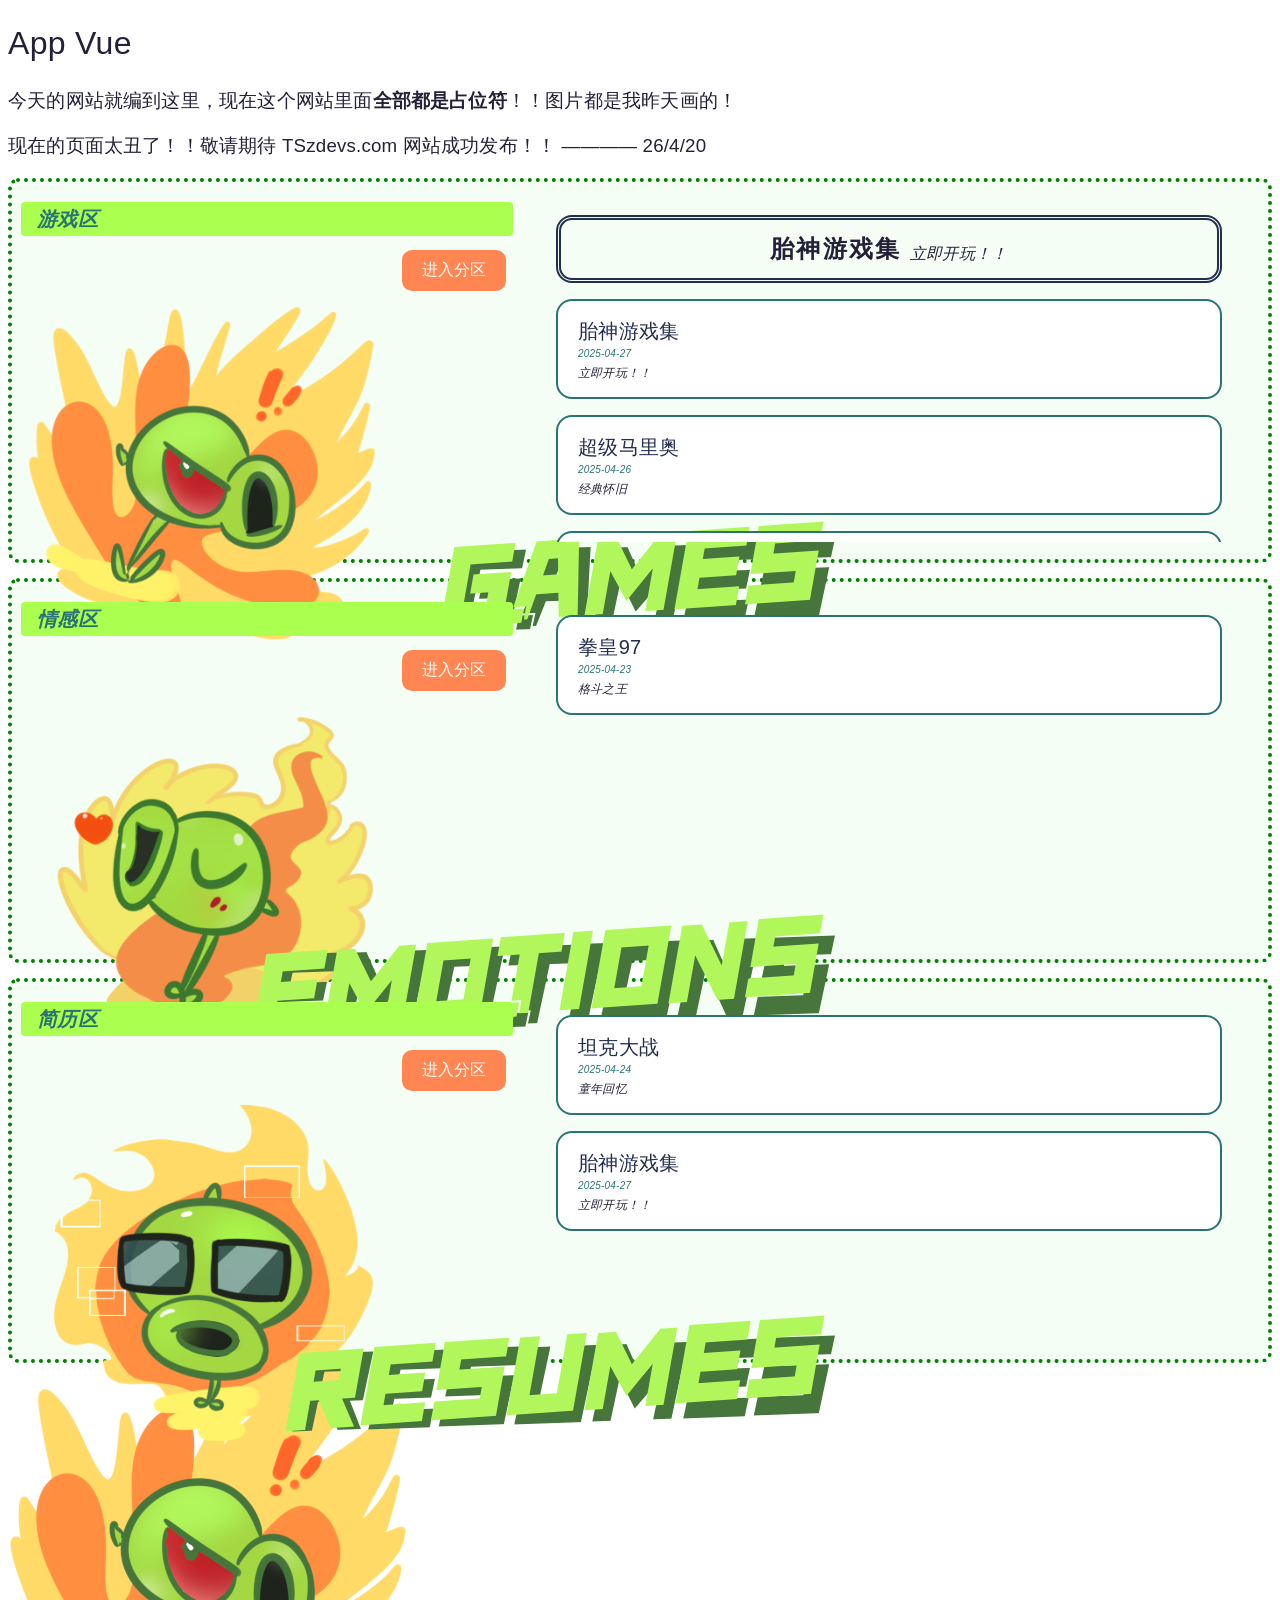
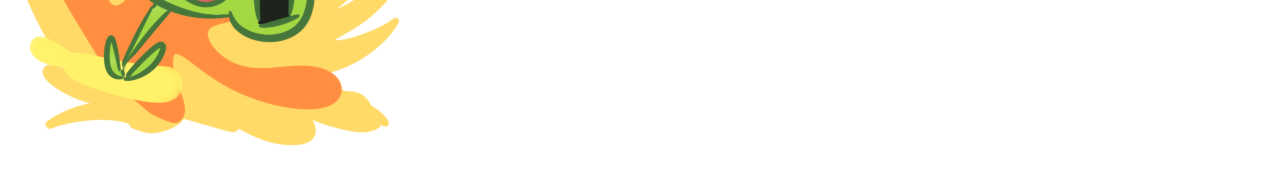
==== commit 02fdfad9: "webpush2" ====
--- a/index.html
+++ b/index.html
@@ -4,8 +4,8 @@
   <meta charset="UTF-8">
   <meta name="viewport" content="width=device-width, initial-scale=1.0">
   <title>Vue App</title>
-  <script type="module" crossorigin src="/assets/index-B1-YVZtE.js"></script>
-  <link rel="stylesheet" crossorigin href="/assets/index-CypwGo9h.css">
+  <script type="module" crossorigin src="/assets/index-DkOae-K0.js"></script>
+  <link rel="stylesheet" crossorigin href="/assets/index-ClZ7Libl.css">
 </head>
 <body>
   <div id="app"></div>
--- a/assets/index-ClZ7Libl.css
+++ b/assets/index-ClZ7Libl.css
@@ -0,0 +1 @@
+[data-v-ef4dfe27]{-webkit-user-select:none;user-select:none}.borderArticle[data-v-ef4dfe27]{border:2px solid var(--light);cursor:pointer;background-color:#fff;border-radius:16px;flex-direction:column;justify-content:flex-start;align-items:flex-start;max-width:95%;padding:16px 20px 18px;display:flex;position:relative;left:2%}.border[data-v-ef4dfe27]:hover{transform:scale(1.02)}.title[data-v-ef4dfe27]{color:var(--dark);padding-bottom:4px;font-size:20px;line-height:1.4}.small_text[data-v-ef4dfe27]{padding-top:8px;font-size:12px;font-style:italic}#data[data-v-ef4dfe27]{color:var(--light);padding-top:0;font-size:10px}[data-v-9e883d31]{-webkit-user-select:none;user-select:none}.border[data-v-9e883d31]{border:5px double var(--dark);cursor:pointer;border-radius:16px;flex-direction:row;justify-content:center;align-items:flex-end;display:flex}.button_big_text[data-v-9e883d31]{text-align:center;color:var(--text);letter-spacing:.1em;margin-top:12px;margin-bottom:12px;font-size:24px;font-weight:700}.small_text[data-v-9e883d31]{text-align:center;margin-bottom:16px;margin-left:8px;font-size:16px;font-style:italic}.c1[data-v-9e883d31]{animation:1s infinite flow-9e883d31}.c2[data-v-9e883d31]{animation:1s .2s infinite flow-9e883d31}.c3[data-v-9e883d31]{animation:1s .4s infinite flow-9e883d31}.c4[data-v-9e883d31]{animation:1s .6s infinite flow-9e883d31}.c5[data-v-9e883d31]{animation:1s .8s infinite flow-9e883d31}@keyframes flow-9e883d31{0%{color:#f33}20%{color:orange}40%{color:#9acd32}60%{color:#19afff}80%{color:#db7093}to{color:#f33}}.flash-button[data-v-9e883d31]{max-width:95%;animation:.75s step-end infinite colorFlash-9e883d31;position:relative;left:2%}.flash-button[data-v-9e883d31]:hover{transform:scale(1.02)}@keyframes colorFlash-9e883d31{0%{border-color:var(--dark);color:#ffd322;background:#7cffa7}50%{border-color:var(--light);color:#f33;background:#66ffc2}}[data-v-52c3dab9]{box-sizing:border-box;-webkit-user-select:none;user-select:none;margin:0;padding:0}.areabox[data-v-52c3dab9]{background-color:#90ee901a;border:4px dotted green;border-radius:10px;height:auto;padding:10px 2px 2px 15px}.page-container[data-v-52c3dab9]{grid-template-rows:365px;grid-template-columns:2fr 3fr;gap:.5rem;display:grid;container-type:inline-size}.left-side[data-v-52c3dab9]{flex-direction:column;align-items:flex-start;gap:4px;max-height:100%;display:flex;container-type:inline-size}.right-wrapper[data-v-52c3dab9]{height:max(365px,100%);padding:15px;position:relative;overflow:hidden;container-type:inline-size}.game-section[data-v-52c3dab9]{background:var(--button);width:100%;color:var(--light);border-radius:4px;align-self:flex-end;align-items:center;margin-top:10px;margin-right:6px;padding-left:16px;font-size:20px;font-style:italic;font-weight:700;display:flex}.column-button[data-v-52c3dab9]{background:var(--emphasize);color:#fff;cursor:pointer;border:none;border-radius:10px;align-self:flex-end;margin-top:10px;margin-right:13px;padding:10px 20px;font-size:16px}.bottom-img[data-v-52c3dab9]{z-index:10;pointer-events:none;place-self:flex-start center;width:clamp(200px,90vw,min(350px,90cqi));margin-top:auto;position:relative;top:10px}.big_text[data-v-52c3dab9]{color:var(--beangreen);z-index:12;pointer-events:none;align-self:flex-end;font-family:PixelFont;font-size:clamp(40px,25cqi,100px);font-style:italic;font-weight:700;line-height:.01;position:relative;top:-75px;left:auto;right:-60cqi;transform:rotate(-4deg)}#shadow[data-v-52c3dab9]{color:var(--beandark);z-index:11;align-self:flex-end;top:-70px;left:auto;right:-62cqi;transform:rotate(-2deg)}@media (width<=600px){.page-container[data-v-52c3dab9]{grid-template-rows:200px 365px;grid-template-columns:1fr}.page-container.zeroItems[data-v-52c3dab9]{grid-template-rows:200px 5px}.page-container.oneItems[data-v-52c3dab9]{grid-template-rows:200px 125px}.page-container.twoItems[data-v-52c3dab9]{grid-template-rows:200px 245px}.game-section[data-v-52c3dab9]{margin-top:0}.bottom-img[data-v-52c3dab9]{width:clamp(200px,45vw,min(350px,60cqi));top:-70px}.big_text[data-v-52c3dab9]{align-self:flex-end;font-size:clamp(40px,15cqi,100px);top:-125px;left:auto;right:5cqi;transform:rotate(-3deg)}#shadow[data-v-52c3dab9]{align-self:flex-end;top:-123px;left:auto;right:6cqi;transform:rotate(-1deg)}}.right-scroll-area[data-v-52c3dab9]{scrollbar-color:var(--light) #b1f75c4b;flex-direction:column;gap:16px;height:100%;padding:8px 8px 8px 0;display:flex;overflow-y:auto}.areabox[data-v-342aeb8d]{flex-direction:column;gap:15px;display:flex}:root{--el-color-white:#fff;--el-color-black:#000;--el-color-primary-rgb:64, 158, 255;--el-color-success-rgb:103, 194, 58;--el-color-warning-rgb:230, 162, 60;--el-color-danger-rgb:245, 108, 108;--el-color-error-rgb:245, 108, 108;--el-color-info-rgb:144, 147, 153;--el-font-size-extra-large:20px;--el-font-size-large:18px;--el-font-size-medium:16px;--el-font-size-base:14px;--el-font-size-small:13px;--el-font-size-extra-small:12px;--el-font-family:"Helvetica Neue", Helvetica, "PingFang SC", "Hiragino Sans GB", "Microsoft YaHei", "微软雅黑", Arial, sans-serif;--el-font-weight-primary:500;--el-font-line-height-primary:24px;--el-index-normal:1;--el-index-top:1000;--el-index-popper:2000;--el-border-radius-base:4px;--el-border-radius-small:2px;--el-border-radius-round:20px;--el-border-radius-circle:100%;--el-transition-duration:.3s;--el-transition-duration-fast:.2s;--el-transition-function-ease-in-out-bezier:cubic-bezier(.645, .045, .355, 1);--el-transition-function-fast-bezier:cubic-bezier(.23, 1, .32, 1);--el-transition-all:all var(--el-transition-duration) var(--el-transition-function-ease-in-out-bezier);--el-transition-fade:opacity var(--el-transition-duration) var(--el-transition-function-fast-bezier);--el-transition-md-fade:transform var(--el-transition-duration) var(--el-transition-function-fast-bezier), opacity var(--el-transition-duration) var(--el-transition-function-fast-bezier);--el-transition-fade-linear:opacity var(--el-transition-duration-fast) linear;--el-transition-border:border-color var(--el-transition-duration-fast) var(--el-transition-function-ease-in-out-bezier);--el-transition-box-shadow:box-shadow var(--el-transition-duration-fast) var(--el-transition-function-ease-in-out-bezier);--el-transition-color:color var(--el-transition-duration-fast) var(--el-transition-function-ease-in-out-bezier);--el-component-size-large:40px;--el-component-size:32px;--el-component-size-small:24px;--lightningcss-light:initial;--lightningcss-dark: ;--lightningcss-light:initial;--lightningcss-dark: ;color-scheme:light;--el-color-primary:#409eff;--el-color-primary-light-3:#79bbff;--el-color-primary-light-5:#a0cfff;--el-color-primary-light-7:#c6e2ff;--el-color-primary-light-8:#d9ecff;--el-color-primary-light-9:#ecf5ff;--el-color-primary-dark-2:#337ecc;--el-color-success:#67c23a;--el-color-success-light-3:#95d475;--el-color-success-light-5:#b3e19d;--el-color-success-light-7:#d1edc4;--el-color-success-light-8:#e1f3d8;--el-color-success-light-9:#f0f9eb;--el-color-success-dark-2:#529b2e;--el-color-warning:#e6a23c;--el-color-warning-light-3:#eebe77;--el-color-warning-light-5:#f3d19e;--el-color-warning-light-7:#f8e3c5;--el-color-warning-light-8:#faecd8;--el-color-warning-light-9:#fdf6ec;--el-color-warning-dark-2:#b88230;--el-color-danger:#f56c6c;--el-color-danger-light-3:#f89898;--el-color-danger-light-5:#fab6b6;--el-color-danger-light-7:#fcd3d3;--el-color-danger-light-8:#fde2e2;--el-color-danger-light-9:#fef0f0;--el-color-danger-dark-2:#c45656;--el-color-error:#f56c6c;--el-color-error-light-3:#f89898;--el-color-error-light-5:#fab6b6;--el-color-error-light-7:#fcd3d3;--el-color-error-light-8:#fde2e2;--el-color-error-light-9:#fef0f0;--el-color-error-dark-2:#c45656;--el-color-info:#909399;--el-color-info-light-3:#b1b3b8;--el-color-info-light-5:#c8c9cc;--el-color-info-light-7:#dedfe0;--el-color-info-light-8:#e9e9eb;--el-color-info-light-9:#f4f4f5;--el-color-info-dark-2:#73767a;--el-bg-color:#fff;--el-bg-color-page:#f2f3f5;--el-bg-color-overlay:#fff;--el-text-color-primary:#303133;--el-text-color-regular:#606266;--el-text-color-secondary:#909399;--el-text-color-placeholder:#a8abb2;--el-text-color-disabled:#c0c4cc;--el-border-color:#dcdfe6;--el-border-color-light:#e4e7ed;--el-border-color-lighter:#ebeef5;--el-border-color-extra-light:#f2f6fc;--el-border-color-dark:#d4d7de;--el-border-color-darker:#cdd0d6;--el-fill-color:#f0f2f5;--el-fill-color-light:#f5f7fa;--el-fill-color-lighter:#fafafa;--el-fill-color-extra-light:#fafcff;--el-fill-color-dark:#ebedf0;--el-fill-color-darker:#e6e8eb;--el-fill-color-blank:#fff;--el-box-shadow:0px 12px 32px 4px #0000000a, 0px 8px 20px #00000014;--el-box-shadow-light:0px 0px 12px #0000001f;--el-box-shadow-lighter:0px 0px 6px #0000001f;--el-box-shadow-dark:0px 16px 48px 16px #00000014, 0px 12px 32px #0000001f, 0px 8px 16px -8px #00000029;--el-disabled-bg-color:var(--el-fill-color-light);--el-disabled-text-color:var(--el-text-color-placeholder);--el-disabled-border-color:var(--el-border-color-light);--el-overlay-color:#000c;--el-overlay-color-light:#000000b3;--el-overlay-color-lighter:#00000080;--el-mask-color:#ffffffe6;--el-mask-color-extra-light:#ffffff4d;--el-border-width:1px;--el-border-style:solid;--el-border-color-hover:var(--el-text-color-disabled);--el-border:var(--el-border-width) var(--el-border-style) var(--el-border-color);--el-svg-monochrome-grey:var(--el-border-color)}.fade-in-linear-enter-active,.fade-in-linear-leave-active{transition:var(--el-transition-fade-linear)}.fade-in-linear-enter-from,.fade-in-linear-leave-to{opacity:0}.el-fade-in-linear-enter-active,.el-fade-in-linear-leave-active{transition:var(--el-transition-fade-linear)}.el-fade-in-linear-enter-from,.el-fade-in-linear-leave-to{opacity:0}.el-fade-in-enter-active,.el-fade-in-leave-active{transition:all var(--el-transition-duration) cubic-bezier(.55, 0, .1, 1)}.el-fade-in-enter-from,.el-fade-in-leave-active{opacity:0}.el-zoom-in-center-enter-active,.el-zoom-in-center-leave-active{transition:all var(--el-transition-duration) cubic-bezier(.55, 0, .1, 1)}.el-zoom-in-center-enter-from,.el-zoom-in-center-leave-active{opacity:0;transform:scaleX(0)}.el-zoom-in-top-enter-active,.el-zoom-in-top-leave-active{opacity:1;transition:var(--el-transition-md-fade);transform-origin:top;transform:scaleY(1)}.el-zoom-in-top-enter-active[data-popper-placement^=top],.el-zoom-in-top-leave-active[data-popper-placement^=top]{transform-origin:bottom}.el-zoom-in-top-enter-from,.el-zoom-in-top-leave-active{opacity:0;transform:scaleY(0)}.el-zoom-in-bottom-enter-active,.el-zoom-in-bottom-leave-active{opacity:1;transition:var(--el-transition-md-fade);transform-origin:bottom;transform:scaleY(1)}.el-zoom-in-bottom-enter-from,.el-zoom-in-bottom-leave-active{opacity:0;transform:scaleY(0)}.el-zoom-in-left-enter-active,.el-zoom-in-left-leave-active{opacity:1;transition:var(--el-transition-md-fade);transform-origin:0 0;transform:scale(1)}.el-zoom-in-left-enter-from,.el-zoom-in-left-leave-active{opacity:0;transform:scale(.45)}.collapse-transition{transition:var(--el-transition-duration) height ease-in-out, var(--el-transition-duration) padding-top ease-in-out, var(--el-transition-duration) padding-bottom ease-in-out}.el-collapse-transition-leave-active,.el-collapse-transition-enter-active{transition:var(--el-transition-duration) max-height ease-in-out, var(--el-transition-duration) padding-top ease-in-out, var(--el-transition-duration) padding-bottom ease-in-out}.horizontal-collapse-transition{transition:var(--el-transition-duration) width ease-in-out, var(--el-transition-duration) padding-left ease-in-out, var(--el-transition-duration) padding-right ease-in-out}.el-list-enter-active,.el-list-leave-active{transition:all 1s}.el-list-enter-from,.el-list-leave-to{opacity:0;transform:translateY(-30px)}.el-list-leave-active{position:absolute!important}.el-opacity-transition{transition:opacity var(--el-transition-duration) cubic-bezier(.55, 0, .1, 1)}.el-icon--right{margin-left:5px}.el-icon--left{margin-right:5px}@keyframes rotating{0%{transform:rotate(0)}to{transform:rotate(360deg)}}.el-icon{--color:inherit;fill:currentColor;width:1em;height:1em;color:var(--color);line-height:1em;font-size:inherit;justify-content:center;align-items:center;display:inline-flex;position:relative}.el-icon.is-loading{animation:2s linear infinite rotating}.el-icon svg{width:1em;height:1em}.el-affix--fixed{position:fixed}.el-alert{--el-alert-padding:8px 16px;--el-alert-border-radius-base:var(--el-border-radius-base);--el-alert-title-font-size:14px;--el-alert-title-with-description-font-size:16px;--el-alert-description-font-size:14px;--el-alert-close-font-size:16px;--el-alert-close-customed-font-size:14px;--el-alert-icon-size:16px;--el-alert-icon-large-size:28px;width:100%;padding:var(--el-alert-padding);box-sizing:border-box;border-radius:var(--el-alert-border-radius-base);background-color:var(--el-color-white);opacity:1;transition:opacity var(--el-transition-duration-fast);align-items:center;margin:0;display:flex;position:relative;overflow:hidden}.el-alert.is-light .el-alert__close-btn{color:var(--el-text-color-placeholder)}.el-alert.is-dark .el-alert__close-btn,.el-alert.is-dark .el-alert__description{color:var(--el-color-white)}.el-alert.is-center{justify-content:center}.el-alert--primary{--el-alert-bg-color:var(--el-color-primary-light-9)}.el-alert--primary.is-light{background-color:var(--el-alert-bg-color);color:var(--el-color-primary)}.el-alert--primary.is-light .el-alert__description{color:var(--el-color-primary)}.el-alert--primary.is-dark{background-color:var(--el-color-primary);color:var(--el-color-white)}.el-alert--success{--el-alert-bg-color:var(--el-color-success-light-9)}.el-alert--success.is-light{background-color:var(--el-alert-bg-color);color:var(--el-color-success)}.el-alert--success.is-light .el-alert__description{color:var(--el-color-success)}.el-alert--success.is-dark{background-color:var(--el-color-success);color:var(--el-color-white)}.el-alert--info{--el-alert-bg-color:var(--el-color-info-light-9)}.el-alert--info.is-light{background-color:var(--el-alert-bg-color);color:var(--el-color-info)}.el-alert--info.is-light .el-alert__description{color:var(--el-color-info)}.el-alert--info.is-dark{background-color:var(--el-color-info);color:var(--el-color-white)}.el-alert--warning{--el-alert-bg-color:var(--el-color-warning-light-9)}.el-alert--warning.is-light{background-color:var(--el-alert-bg-color);color:var(--el-color-warning)}.el-alert--warning.is-light .el-alert__description{color:var(--el-color-warning)}.el-alert--warning.is-dark{background-color:var(--el-color-warning);color:var(--el-color-white)}.el-alert--error{--el-alert-bg-color:var(--el-color-error-light-9)}.el-alert--error.is-light{background-color:var(--el-alert-bg-color);color:var(--el-color-error)}.el-alert--error.is-light .el-alert__description{color:var(--el-color-error)}.el-alert--error.is-dark{background-color:var(--el-color-error);color:var(--el-color-white)}.el-alert__content{flex-direction:column;gap:4px;display:flex}.el-alert .el-alert__icon{font-size:var(--el-alert-icon-size);width:var(--el-alert-icon-size);margin-right:8px}.el-alert .el-alert__icon.is-big{font-size:var(--el-alert-icon-large-size);width:var(--el-alert-icon-large-size);margin-right:12px}.el-alert__title{font-size:var(--el-alert-title-font-size);line-height:24px}.el-alert__title.with-description{font-size:var(--el-alert-title-with-description-font-size)}.el-alert .el-alert__description{font-size:var(--el-alert-description-font-size);margin:0}.el-alert .el-alert__close-btn{font-size:var(--el-alert-close-font-size);opacity:1;cursor:pointer;position:absolute;top:12px;right:16px}.el-alert .el-alert__close-btn.is-customed{font-style:normal;font-size:var(--el-alert-close-customed-font-size);line-height:24px;top:8px}.el-alert-fade-enter-from,.el-alert-fade-leave-active{opacity:0}.el-aside{box-sizing:border-box;width:var(--el-aside-width,300px);flex-shrink:0;overflow:auto}.el-autocomplete{--el-input-text-color:var(--el-text-color-regular);--el-input-border:var(--el-border);--el-input-hover-border:var(--el-border-color-hover);--el-input-focus-border:var(--el-color-primary);--el-input-transparent-border:0 0 0 1px transparent inset;--el-input-border-color:var(--el-border-color);--el-input-border-radius:var(--el-border-radius-base);--el-input-bg-color:var(--el-fill-color-blank);--el-input-icon-color:var(--el-text-color-placeholder);--el-input-placeholder-color:var(--el-text-color-placeholder);--el-input-hover-border-color:var(--el-border-color-hover);--el-input-clear-hover-color:var(--el-text-color-secondary);--el-input-focus-border-color:var(--el-color-primary);--el-input-width:100%;width:var(--el-input-width);display:inline-block;position:relative}.el-autocomplete__popper.el-popper{background:var(--el-bg-color-overlay);border:1px solid var(--el-border-color-light);box-shadow:var(--el-box-shadow-light)}.el-autocomplete__popper.el-popper .el-popper__arrow:before{border:1px solid var(--el-border-color-light)}.el-autocomplete__popper.el-popper[data-popper-placement^=top] .el-popper__arrow:before{border-top-color:#0000;border-left-color:#0000}.el-autocomplete__popper.el-popper[data-popper-placement^=bottom] .el-popper__arrow:before{border-bottom-color:#0000;border-right-color:#0000}.el-autocomplete__popper.el-popper[data-popper-placement^=left] .el-popper__arrow:before{border-bottom-color:#0000;border-left-color:#0000}.el-autocomplete__popper.el-popper[data-popper-placement^=right] .el-popper__arrow:before{border-top-color:#0000;border-right-color:#0000}.el-autocomplete-suggestion{border-radius:var(--el-border-radius-base);box-sizing:border-box}.el-autocomplete-suggestion__header{border-bottom:1px solid var(--el-border-color-lighter);padding:10px}.el-autocomplete-suggestion__footer{border-top:1px solid var(--el-border-color-lighter);padding:10px}.el-autocomplete-suggestion__wrap{box-sizing:border-box;max-height:280px;padding:10px 0}.el-autocomplete-suggestion__list{margin:0;padding:0}.el-autocomplete-suggestion li{cursor:pointer;color:var(--el-text-color-regular);line-height:34px;font-size:var(--el-font-size-base);text-align:left;text-overflow:ellipsis;white-space:nowrap;margin:0;padding:0 20px;list-style:none;overflow:hidden}.el-autocomplete-suggestion li:hover,.el-autocomplete-suggestion li.highlighted{background-color:var(--el-fill-color-light)}.el-autocomplete-suggestion li.divider{border-top:1px solid var(--el-color-black);margin-top:6px}.el-autocomplete-suggestion li.divider:last-child{margin-bottom:-6px}.el-autocomplete-suggestion.is-loading li{cursor:default;height:100px;color:var(--el-text-color-secondary);justify-content:center;align-items:center;font-size:20px;display:flex}.el-autocomplete-suggestion.is-loading li:hover{background-color:var(--el-bg-color-overlay)}.el-avatar{--el-avatar-text-color:var(--el-color-white);--el-avatar-bg-color:var(--el-text-color-disabled);--el-avatar-text-size:14px;--el-avatar-icon-size:18px;--el-avatar-border-radius:var(--el-border-radius-base);--el-avatar-size-large:56px;--el-avatar-size:40px;--el-avatar-size-small:24px;box-sizing:border-box;text-align:center;color:var(--el-avatar-text-color);background:var(--el-avatar-bg-color);width:var(--el-avatar-size);height:var(--el-avatar-size);font-size:var(--el-avatar-text-size);outline:none;justify-content:center;align-items:center;display:inline-flex;overflow:hidden}.el-avatar>img{width:100%;height:100%;display:block}.el-avatar--circle{border-radius:50%}.el-avatar--square{border-radius:var(--el-avatar-border-radius)}.el-avatar--icon{font-size:var(--el-avatar-icon-size)}.el-avatar--small{--el-avatar-size:24px}.el-avatar--large{--el-avatar-size:56px}.el-avatar-group{--el-avatar-group-item-gap:-8px;--el-avatar-group-collapse-item-gap:4px;display:inline-flex}.el-avatar-group .el-avatar{border:1px solid var(--el-border-color-extra-light)}.el-avatar-group .el-avatar:not(:first-child){margin-left:var(--el-avatar-group-item-gap)}.el-avatar-group__collapse-avatars{--el-avatar-group-item-gap:-8px;--el-avatar-group-collapse-item-gap:4px}.el-avatar-group__collapse-avatars .el-avatar:not(:first-child){margin-left:var(--el-avatar-group-collapse-item-gap)}.el-backtop{--el-backtop-bg-color:var(--el-bg-color-overlay);--el-backtop-text-color:var(--el-color-primary);--el-backtop-hover-bg-color:var(--el-border-color-extra-light);background-color:var(--el-backtop-bg-color);width:40px;height:40px;color:var(--el-backtop-text-color);box-shadow:var(--el-box-shadow-lighter);cursor:pointer;z-index:5;border-radius:50%;justify-content:center;align-items:center;font-size:20px;display:flex;position:fixed}.el-backtop:hover{background-color:var(--el-backtop-hover-bg-color)}.el-backtop__icon{font-size:20px}.el-badge{--el-badge-bg-color:var(--el-color-danger);--el-badge-radius:10px;--el-badge-font-size:12px;--el-badge-padding:6px;--el-badge-size:18px;vertical-align:middle;width:fit-content;display:inline-block;position:relative}.el-badge__content{background-color:var(--el-badge-bg-color);border-radius:var(--el-badge-radius);color:var(--el-color-white);font-size:var(--el-badge-font-size);height:var(--el-badge-size);padding:0 var(--el-badge-padding);white-space:nowrap;border:1px solid var(--el-bg-color);justify-content:center;align-items:center;display:inline-flex}.el-badge__content.is-fixed{top:0;right:calc(1px + var(--el-badge-size) / 2);z-index:var(--el-index-normal);position:absolute;transform:translateY(-50%)translate(100%)}.el-badge__content.is-fixed.is-dot{right:5px}.el-badge__content.is-dot{border-radius:50%;width:8px;height:8px;padding:0;right:0}.el-badge__content.is-hide-zero{display:none}.el-badge__content--primary{background-color:var(--el-color-primary)}.el-badge__content--success{background-color:var(--el-color-success)}.el-badge__content--warning{background-color:var(--el-color-warning)}.el-badge__content--info{background-color:var(--el-color-info)}.el-badge__content--danger{background-color:var(--el-color-danger)}.el-breadcrumb__separator{color:var(--el-text-color-placeholder);margin:0 9px;font-weight:700}.el-breadcrumb__separator.el-icon{margin:0 6px;font-weight:400}.el-breadcrumb__separator.el-icon svg{vertical-align:middle}.el-breadcrumb__item{float:left;align-items:center;display:inline-flex}.el-breadcrumb__inner{color:var(--el-text-color-regular)}.el-breadcrumb__inner.is-link,.el-breadcrumb__inner a{transition:var(--el-transition-color);color:var(--el-text-color-primary);font-weight:700;text-decoration:none}.el-breadcrumb__inner.is-link:hover,.el-breadcrumb__inner a:hover{color:var(--el-color-primary);cursor:pointer}.el-breadcrumb__item:last-child .el-breadcrumb__inner,.el-breadcrumb__item:last-child .el-breadcrumb__inner:hover,.el-breadcrumb__item:last-child .el-breadcrumb__inner a,.el-breadcrumb__item:last-child .el-breadcrumb__inner a:hover{color:var(--el-text-color-regular);cursor:text;font-weight:400}.el-breadcrumb__item:last-child .el-breadcrumb__separator{display:none}.el-breadcrumb{font-size:14px;line-height:1}.el-breadcrumb:before,.el-breadcrumb:after{content:"";display:table}.el-breadcrumb:after{clear:both}.el-button-group>.el-button+.el-button{margin-left:0}.el-button-group>.el-button:first-child:last-child{border-top-right-radius:var(--el-border-radius-base);border-bottom-right-radius:var(--el-border-radius-base);border-top-left-radius:var(--el-border-radius-base);border-bottom-left-radius:var(--el-border-radius-base)}.el-button-group>.el-button:first-child:last-child.is-round{border-radius:var(--el-border-radius-round)}.el-button-group>.el-button:first-child:last-child.is-circle{border-radius:50%}.el-button-group>.el-button:not(:first-child):not(:last-child){border-radius:0}.el-button-group>.el-button:hover,.el-button-group>.el-button:focus,.el-button-group>.el-button:active,.el-button-group>.el-button.is-active{z-index:1}.el-button-group--horizontal{vertical-align:middle;display:inline-block}.el-button-group--horizontal:before,.el-button-group--horizontal:after{content:"";display:table}.el-button-group--horizontal:after{clear:both}.el-button-group--horizontal>.el-button{float:left;position:relative}.el-button-group--horizontal>.el-button:first-child{border-top-right-radius:0;border-bottom-right-radius:0}.el-button-group--horizontal>.el-button:last-child{border-top-left-radius:0;border-bottom-left-radius:0}.el-button-group--horizontal>.el-button:not(:last-child){margin-right:-1px}.el-button-group--horizontal .el-button--primary:first-child{border-right-color:var(--el-button-divide-border-color)}.el-button-group--horizontal .el-button--primary:last-child{border-left-color:var(--el-button-divide-border-color)}.el-button-group--horizontal .el-button--primary:not(:first-child):not(:last-child){border-left-color:var(--el-button-divide-border-color);border-right-color:var(--el-button-divide-border-color)}.el-button-group--horizontal .el-button--success:first-child{border-right-color:var(--el-button-divide-border-color)}.el-button-group--horizontal .el-button--success:last-child{border-left-color:var(--el-button-divide-border-color)}.el-button-group--horizontal .el-button--success:not(:first-child):not(:last-child){border-left-color:var(--el-button-divide-border-color);border-right-color:var(--el-button-divide-border-color)}.el-button-group--horizontal .el-button--warning:first-child{border-right-color:var(--el-button-divide-border-color)}.el-button-group--horizontal .el-button--warning:last-child{border-left-color:var(--el-button-divide-border-color)}.el-button-group--horizontal .el-button--warning:not(:first-child):not(:last-child){border-left-color:var(--el-button-divide-border-color);border-right-color:var(--el-button-divide-border-color)}.el-button-group--horizontal .el-button--danger:first-child{border-right-color:var(--el-button-divide-border-color)}.el-button-group--horizontal .el-button--danger:last-child{border-left-color:var(--el-button-divide-border-color)}.el-button-group--horizontal .el-button--danger:not(:first-child):not(:last-child){border-left-color:var(--el-button-divide-border-color);border-right-color:var(--el-button-divide-border-color)}.el-button-group--horizontal .el-button--info:first-child{border-right-color:var(--el-button-divide-border-color)}.el-button-group--horizontal .el-button--info:last-child{border-left-color:var(--el-button-divide-border-color)}.el-button-group--horizontal .el-button--info:not(:first-child):not(:last-child){border-left-color:var(--el-button-divide-border-color);border-right-color:var(--el-button-divide-border-color)}.el-button-group--horizontal>.el-dropdown>.el-button{border-left-color:var(--el-button-divide-border-color);border-top-left-radius:0;border-bottom-left-radius:0}.el-button-group--vertical{flex-direction:column;align-items:stretch;display:inline-flex}.el-button-group--vertical>.el-button{margin-top:-1px}.el-button-group--vertical>.el-button:first-child{border-bottom-right-radius:0;border-bottom-left-radius:0}.el-button-group--vertical>.el-button:last-child{border-top-left-radius:0;border-top-right-radius:0}.el-button-group--vertical>.el-dropdown{margin-top:-1px}.el-button-group--vertical>.el-dropdown>.el-button{border-left-color:var(--el-button-divide-border-color);border-top-left-radius:0;border-top-right-radius:0}.el-button-group--vertical .el-button--primary:first-child{border-bottom-color:var(--el-button-divide-border-color)}.el-button-group--vertical .el-button--primary:last-child{border-top-color:var(--el-button-divide-border-color)}.el-button-group--vertical .el-button--primary:not(:first-child):not(:last-child){border-top-color:var(--el-button-divide-border-color);border-bottom-color:var(--el-button-divide-border-color)}.el-button-group--vertical .el-button--success:first-child{border-bottom-color:var(--el-button-divide-border-color)}.el-button-group--vertical .el-button--success:last-child{border-top-color:var(--el-button-divide-border-color)}.el-button-group--vertical .el-button--success:not(:first-child):not(:last-child){border-top-color:var(--el-button-divide-border-color);border-bottom-color:var(--el-button-divide-border-color)}.el-button-group--vertical .el-button--warning:first-child{border-bottom-color:var(--el-button-divide-border-color)}.el-button-group--vertical .el-button--warning:last-child{border-top-color:var(--el-button-divide-border-color)}.el-button-group--vertical .el-button--warning:not(:first-child):not(:last-child){border-top-color:var(--el-button-divide-border-color);border-bottom-color:var(--el-button-divide-border-color)}.el-button-group--vertical .el-button--danger:first-child{border-bottom-color:var(--el-button-divide-border-color)}.el-button-group--vertical .el-button--danger:last-child{border-top-color:var(--el-button-divide-border-color)}.el-button-group--vertical .el-button--danger:not(:first-child):not(:last-child){border-top-color:var(--el-button-divide-border-color);border-bottom-color:var(--el-button-divide-border-color)}.el-button-group--vertical .el-button--info:first-child{border-bottom-color:var(--el-button-divide-border-color)}.el-button-group--vertical .el-button--info:last-child{border-top-color:var(--el-button-divide-border-color)}.el-button-group--vertical .el-button--info:not(:first-child):not(:last-child){border-top-color:var(--el-button-divide-border-color);border-bottom-color:var(--el-button-divide-border-color)}.el-button{--el-button-font-weight:var(--el-font-weight-primary);--el-button-border-color:var(--el-border-color);--el-button-bg-color:var(--el-fill-color-blank);--el-button-text-color:var(--el-text-color-regular);--el-button-disabled-text-color:var(--el-disabled-text-color);--el-button-disabled-bg-color:var(--el-fill-color-blank);--el-button-disabled-border-color:var(--el-border-color-light);--el-button-divide-border-color:#ffffff80;--el-button-hover-text-color:var(--el-color-primary);--el-button-hover-bg-color:var(--el-color-primary-light-9);--el-button-hover-border-color:var(--el-color-primary-light-7);--el-button-active-text-color:var(--el-button-hover-text-color);--el-button-active-border-color:var(--el-color-primary);--el-button-active-bg-color:var(--el-button-hover-bg-color);--el-button-outline-color:var(--el-color-primary-light-5);--el-button-hover-link-text-color:var(--el-text-color-secondary);--el-button-active-color:var(--el-text-color-primary);white-space:nowrap;cursor:pointer;height:32px;color:var(--el-button-text-color);text-align:center;box-sizing:border-box;line-height:1;font-weight:var(--el-button-font-weight);-webkit-user-select:none;user-select:none;vertical-align:middle;-webkit-appearance:none;background-color:var(--el-button-bg-color);border:var(--el-border);border-color:var(--el-button-border-color);outline:none;justify-content:center;align-items:center;transition:all .1s;display:inline-flex}.el-button:hover{color:var(--el-button-hover-text-color);border-color:var(--el-button-hover-border-color);background-color:var(--el-button-hover-bg-color);outline:none}.el-button:active{color:var(--el-button-active-text-color);border-color:var(--el-button-active-border-color);background-color:var(--el-button-active-bg-color);outline:none}.el-button:focus-visible{outline:2px solid var(--el-button-outline-color);outline-offset:1px;transition:outline-offset,outline}.el-button>span{align-items:center;display:inline-flex}.el-button+.el-button{margin-left:12px}.el-button{font-size:var(--el-font-size-base);border-radius:var(--el-border-radius-base);padding:8px 15px}.el-button.is-round{padding:8px 15px}.el-button::-moz-focus-inner{border:0}.el-button [class*=el-icon]+span{margin-left:6px}.el-button [class*=el-icon] svg{vertical-align:bottom}.el-button.is-plain{--el-button-hover-text-color:var(--el-color-primary);--el-button-hover-bg-color:var(--el-fill-color-blank);--el-button-hover-border-color:var(--el-color-primary)}.el-button.is-active{color:var(--el-button-active-text-color);border-color:var(--el-button-active-border-color);background-color:var(--el-button-active-bg-color);outline:none}.el-button.is-disabled,.el-button.is-disabled:hover{color:var(--el-button-disabled-text-color);cursor:not-allowed;background-image:none;background-color:var(--el-button-disabled-bg-color);border-color:var(--el-button-disabled-border-color)}.el-button.is-loading{pointer-events:none;position:relative}.el-button.is-loading:before{z-index:1;pointer-events:none;content:"";border-radius:inherit;background-color:var(--el-mask-color-extra-light);position:absolute;inset:-1px}.el-button.is-round{border-radius:var(--el-border-radius-round)}.el-button.is-dashed{--el-button-hover-text-color:var(--el-color-primary);--el-button-hover-bg-color:var(--el-fill-color-blank);--el-button-hover-border-color:var(--el-color-primary);border-style:dashed}.el-button.is-circle{border-radius:50%;width:32px;padding:8px}.el-button.is-text{color:var(--el-button-text-color);background-color:#0000;border:0 solid #0000}.el-button.is-text.is-disabled{color:var(--el-button-disabled-text-color);background-color:#0000!important}.el-button.is-text:not(.is-disabled):hover{background-color:var(--el-fill-color-light)}.el-button.is-text:not(.is-disabled):focus-visible{outline:2px solid var(--el-button-outline-color);outline-offset:1px;transition:outline-offset,outline}.el-button.is-text:not(.is-disabled):active{background-color:var(--el-fill-color)}.el-button.is-text:not(.is-disabled).is-has-bg{background-color:var(--el-fill-color-light)}.el-button.is-text:not(.is-disabled).is-has-bg:hover{background-color:var(--el-fill-color)}.el-button.is-text:not(.is-disabled).is-has-bg:active{background-color:var(--el-fill-color-dark)}.el-button__text--expand{letter-spacing:.3em;margin-right:-.3em}.el-button.is-link{color:var(--el-button-text-color);background:0 0;border-color:#0000;height:auto;padding:2px}.el-button.is-link:hover{color:var(--el-button-hover-link-text-color)}.el-button.is-link.is-disabled{color:var(--el-button-disabled-text-color);background-color:#0000!important;border-color:#0000!important}.el-button.is-link:not(.is-disabled):hover{background-color:#0000;border-color:#0000}.el-button.is-link:not(.is-disabled):active{color:var(--el-button-active-color);background-color:#0000;border-color:#0000}.el-button--text{color:var(--el-color-primary);background:0 0;border-color:#0000;padding-left:0;padding-right:0}.el-button--text.is-disabled{color:var(--el-button-disabled-text-color);background-color:#0000!important;border-color:#0000!important}.el-button--text:not(.is-disabled):hover{color:var(--el-color-primary-light-3);background-color:#0000;border-color:#0000}.el-button--text:not(.is-disabled):active{color:var(--el-color-primary-dark-2);background-color:#0000;border-color:#0000}.el-button__link--expand{letter-spacing:.3em;margin-right:-.3em}.el-button--primary{--el-button-text-color:var(--el-color-white);--el-button-bg-color:var(--el-color-primary);--el-button-border-color:var(--el-color-primary);--el-button-outline-color:var(--el-color-primary-light-5);--el-button-active-color:var(--el-color-primary-dark-2);--el-button-hover-text-color:var(--el-color-white);--el-button-hover-link-text-color:var(--el-color-primary-light-5);--el-button-hover-bg-color:var(--el-color-primary-light-3);--el-button-hover-border-color:var(--el-color-primary-light-3);--el-button-active-bg-color:var(--el-color-primary-dark-2);--el-button-active-border-color:var(--el-color-primary-dark-2);--el-button-disabled-text-color:var(--el-color-white);--el-button-disabled-bg-color:var(--el-color-primary-light-5);--el-button-disabled-border-color:var(--el-color-primary-light-5)}.el-button--primary.is-plain,.el-button--primary.is-text,.el-button--primary.is-link{--el-button-text-color:var(--el-color-primary);--el-button-bg-color:var(--el-color-primary-light-9);--el-button-border-color:var(--el-color-primary-light-5);--el-button-hover-text-color:var(--el-color-white);--el-button-hover-bg-color:var(--el-color-primary);--el-button-hover-border-color:var(--el-color-primary);--el-button-active-text-color:var(--el-color-white)}.el-button--primary.is-plain.is-disabled,.el-button--primary.is-plain.is-disabled:hover,.el-button--primary.is-plain.is-disabled:focus,.el-button--primary.is-plain.is-disabled:active,.el-button--primary.is-text.is-disabled,.el-button--primary.is-text.is-disabled:hover,.el-button--primary.is-text.is-disabled:focus,.el-button--primary.is-text.is-disabled:active,.el-button--primary.is-link.is-disabled,.el-button--primary.is-link.is-disabled:hover,.el-button--primary.is-link.is-disabled:focus,.el-button--primary.is-link.is-disabled:active{color:var(--el-color-primary-light-5);background-color:var(--el-color-primary-light-9);border-color:var(--el-color-primary-light-8)}.el-button--primary.is-dashed{--el-button-text-color:var(--el-color-primary);--el-button-bg-color:var(--el-color-primary-light-9);--el-button-border-color:var(--el-color-primary-light-5);--el-button-hover-text-color:var(--el-color-primary);--el-button-hover-bg-color:var(--el-color-primary-light-9);--el-button-hover-border-color:var(--el-color-primary-light-3);--el-button-active-text-color:var(--el-color-primary-dark-2);--el-button-active-bg-color:var(--el-color-primary-light-9);--el-button-active-border-color:var(--el-color-primary-dark-2)}.el-button--primary.is-dashed.is-disabled,.el-button--primary.is-dashed.is-disabled:hover,.el-button--primary.is-dashed.is-disabled:focus,.el-button--primary.is-dashed.is-disabled:active{color:var(--el-color-primary-light-5);background-color:var(--el-color-primary-light-9);border-color:var(--el-color-primary-light-8)}.el-button--success{--el-button-text-color:var(--el-color-white);--el-button-bg-color:var(--el-color-success);--el-button-border-color:var(--el-color-success);--el-button-outline-color:var(--el-color-success-light-5);--el-button-active-color:var(--el-color-success-dark-2);--el-button-hover-text-color:var(--el-color-white);--el-button-hover-link-text-color:var(--el-color-success-light-5);--el-button-hover-bg-color:var(--el-color-success-light-3);--el-button-hover-border-color:var(--el-color-success-light-3);--el-button-active-bg-color:var(--el-color-success-dark-2);--el-button-active-border-color:var(--el-color-success-dark-2);--el-button-disabled-text-color:var(--el-color-white);--el-button-disabled-bg-color:var(--el-color-success-light-5);--el-button-disabled-border-color:var(--el-color-success-light-5)}.el-button--success.is-plain,.el-button--success.is-text,.el-button--success.is-link{--el-button-text-color:var(--el-color-success);--el-button-bg-color:var(--el-color-success-light-9);--el-button-border-color:var(--el-color-success-light-5);--el-button-hover-text-color:var(--el-color-white);--el-button-hover-bg-color:var(--el-color-success);--el-button-hover-border-color:var(--el-color-success);--el-button-active-text-color:var(--el-color-white)}.el-button--success.is-plain.is-disabled,.el-button--success.is-plain.is-disabled:hover,.el-button--success.is-plain.is-disabled:focus,.el-button--success.is-plain.is-disabled:active,.el-button--success.is-text.is-disabled,.el-button--success.is-text.is-disabled:hover,.el-button--success.is-text.is-disabled:focus,.el-button--success.is-text.is-disabled:active,.el-button--success.is-link.is-disabled,.el-button--success.is-link.is-disabled:hover,.el-button--success.is-link.is-disabled:focus,.el-button--success.is-link.is-disabled:active{color:var(--el-color-success-light-5);background-color:var(--el-color-success-light-9);border-color:var(--el-color-success-light-8)}.el-button--success.is-dashed{--el-button-text-color:var(--el-color-success);--el-button-bg-color:var(--el-color-success-light-9);--el-button-border-color:var(--el-color-success-light-5);--el-button-hover-text-color:var(--el-color-success);--el-button-hover-bg-color:var(--el-color-success-light-9);--el-button-hover-border-color:var(--el-color-success-light-3);--el-button-active-text-color:var(--el-color-success-dark-2);--el-button-active-bg-color:var(--el-color-success-light-9);--el-button-active-border-color:var(--el-color-success-dark-2)}.el-button--success.is-dashed.is-disabled,.el-button--success.is-dashed.is-disabled:hover,.el-button--success.is-dashed.is-disabled:focus,.el-button--success.is-dashed.is-disabled:active{color:var(--el-color-success-light-5);background-color:var(--el-color-success-light-9);border-color:var(--el-color-success-light-8)}.el-button--warning{--el-button-text-color:var(--el-color-white);--el-button-bg-color:var(--el-color-warning);--el-button-border-color:var(--el-color-warning);--el-button-outline-color:var(--el-color-warning-light-5);--el-button-active-color:var(--el-color-warning-dark-2);--el-button-hover-text-color:var(--el-color-white);--el-button-hover-link-text-color:var(--el-color-warning-light-5);--el-button-hover-bg-color:var(--el-color-warning-light-3);--el-button-hover-border-color:var(--el-color-warning-light-3);--el-button-active-bg-color:var(--el-color-warning-dark-2);--el-button-active-border-color:var(--el-color-warning-dark-2);--el-button-disabled-text-color:var(--el-color-white);--el-button-disabled-bg-color:var(--el-color-warning-light-5);--el-button-disabled-border-color:var(--el-color-warning-light-5)}.el-button--warning.is-plain,.el-button--warning.is-text,.el-button--warning.is-link{--el-button-text-color:var(--el-color-warning);--el-button-bg-color:var(--el-color-warning-light-9);--el-button-border-color:var(--el-color-warning-light-5);--el-button-hover-text-color:var(--el-color-white);--el-button-hover-bg-color:var(--el-color-warning);--el-button-hover-border-color:var(--el-color-warning);--el-button-active-text-color:var(--el-color-white)}.el-button--warning.is-plain.is-disabled,.el-button--warning.is-plain.is-disabled:hover,.el-button--warning.is-plain.is-disabled:focus,.el-button--warning.is-plain.is-disabled:active,.el-button--warning.is-text.is-disabled,.el-button--warning.is-text.is-disabled:hover,.el-button--warning.is-text.is-disabled:focus,.el-button--warning.is-text.is-disabled:active,.el-button--warning.is-link.is-disabled,.el-button--warning.is-link.is-disabled:hover,.el-button--warning.is-link.is-disabled:focus,.el-button--warning.is-link.is-disabled:active{color:var(--el-color-warning-light-5);background-color:var(--el-color-warning-light-9);border-color:var(--el-color-warning-light-8)}.el-button--warning.is-dashed{--el-button-text-color:var(--el-color-warning);--el-button-bg-color:var(--el-color-warning-light-9);--el-button-border-color:var(--el-color-warning-light-5);--el-button-hover-text-color:var(--el-color-warning);--el-button-hover-bg-color:var(--el-color-warning-light-9);--el-button-hover-border-color:var(--el-color-warning-light-3);--el-button-active-text-color:var(--el-color-warning-dark-2);--el-button-active-bg-color:var(--el-color-warning-light-9);--el-button-active-border-color:var(--el-color-warning-dark-2)}.el-button--warning.is-dashed.is-disabled,.el-button--warning.is-dashed.is-disabled:hover,.el-button--warning.is-dashed.is-disabled:focus,.el-button--warning.is-dashed.is-disabled:active{color:var(--el-color-warning-light-5);background-color:var(--el-color-warning-light-9);border-color:var(--el-color-warning-light-8)}.el-button--danger{--el-button-text-color:var(--el-color-white);--el-button-bg-color:var(--el-color-danger);--el-button-border-color:var(--el-color-danger);--el-button-outline-color:var(--el-color-danger-light-5);--el-button-active-color:var(--el-color-danger-dark-2);--el-button-hover-text-color:var(--el-color-white);--el-button-hover-link-text-color:var(--el-color-danger-light-5);--el-button-hover-bg-color:var(--el-color-danger-light-3);--el-button-hover-border-color:var(--el-color-danger-light-3);--el-button-active-bg-color:var(--el-color-danger-dark-2);--el-button-active-border-color:var(--el-color-danger-dark-2);--el-button-disabled-text-color:var(--el-color-white);--el-button-disabled-bg-color:var(--el-color-danger-light-5);--el-button-disabled-border-color:var(--el-color-danger-light-5)}.el-button--danger.is-plain,.el-button--danger.is-text,.el-button--danger.is-link{--el-button-text-color:var(--el-color-danger);--el-button-bg-color:var(--el-color-danger-light-9);--el-button-border-color:var(--el-color-danger-light-5);--el-button-hover-text-color:var(--el-color-white);--el-button-hover-bg-color:var(--el-color-danger);--el-button-hover-border-color:var(--el-color-danger);--el-button-active-text-color:var(--el-color-white)}.el-button--danger.is-plain.is-disabled,.el-button--danger.is-plain.is-disabled:hover,.el-button--danger.is-plain.is-disabled:focus,.el-button--danger.is-plain.is-disabled:active,.el-button--danger.is-text.is-disabled,.el-button--danger.is-text.is-disabled:hover,.el-button--danger.is-text.is-disabled:focus,.el-button--danger.is-text.is-disabled:active,.el-button--danger.is-link.is-disabled,.el-button--danger.is-link.is-disabled:hover,.el-button--danger.is-link.is-disabled:focus,.el-button--danger.is-link.is-disabled:active{color:var(--el-color-danger-light-5);background-color:var(--el-color-danger-light-9);border-color:var(--el-color-danger-light-8)}.el-button--danger.is-dashed{--el-button-text-color:var(--el-color-danger);--el-button-bg-color:var(--el-color-danger-light-9);--el-button-border-color:var(--el-color-danger-light-5);--el-button-hover-text-color:var(--el-color-danger);--el-button-hover-bg-color:var(--el-color-danger-light-9);--el-button-hover-border-color:var(--el-color-danger-light-3);--el-button-active-text-color:var(--el-color-danger-dark-2);--el-button-active-bg-color:var(--el-color-danger-light-9);--el-button-active-border-color:var(--el-color-danger-dark-2)}.el-button--danger.is-dashed.is-disabled,.el-button--danger.is-dashed.is-disabled:hover,.el-button--danger.is-dashed.is-disabled:focus,.el-button--danger.is-dashed.is-disabled:active{color:var(--el-color-danger-light-5);background-color:var(--el-color-danger-light-9);border-color:var(--el-color-danger-light-8)}.el-button--info{--el-button-text-color:var(--el-color-white);--el-button-bg-color:var(--el-color-info);--el-button-border-color:var(--el-color-info);--el-button-outline-color:var(--el-color-info-light-5);--el-button-active-color:var(--el-color-info-dark-2);--el-button-hover-text-color:var(--el-color-white);--el-button-hover-link-text-color:var(--el-color-info-light-5);--el-button-hover-bg-color:var(--el-color-info-light-3);--el-button-hover-border-color:var(--el-color-info-light-3);--el-button-active-bg-color:var(--el-color-info-dark-2);--el-button-active-border-color:var(--el-color-info-dark-2);--el-button-disabled-text-color:var(--el-color-white);--el-button-disabled-bg-color:var(--el-color-info-light-5);--el-button-disabled-border-color:var(--el-color-info-light-5)}.el-button--info.is-plain,.el-button--info.is-text,.el-button--info.is-link{--el-button-text-color:var(--el-color-info);--el-button-bg-color:var(--el-color-info-light-9);--el-button-border-color:var(--el-color-info-light-5);--el-button-hover-text-color:var(--el-color-white);--el-button-hover-bg-color:var(--el-color-info);--el-button-hover-border-color:var(--el-color-info);--el-button-active-text-color:var(--el-color-white)}.el-button--info.is-plain.is-disabled,.el-button--info.is-plain.is-disabled:hover,.el-button--info.is-plain.is-disabled:focus,.el-button--info.is-plain.is-disabled:active,.el-button--info.is-text.is-disabled,.el-button--info.is-text.is-disabled:hover,.el-button--info.is-text.is-disabled:focus,.el-button--info.is-text.is-disabled:active,.el-button--info.is-link.is-disabled,.el-button--info.is-link.is-disabled:hover,.el-button--info.is-link.is-disabled:focus,.el-button--info.is-link.is-disabled:active{color:var(--el-color-info-light-5);background-color:var(--el-color-info-light-9);border-color:var(--el-color-info-light-8)}.el-button--info.is-dashed{--el-button-text-color:var(--el-color-info);--el-button-bg-color:var(--el-color-info-light-9);--el-button-border-color:var(--el-color-info-light-5);--el-button-hover-text-color:var(--el-color-info);--el-button-hover-bg-color:var(--el-color-info-light-9);--el-button-hover-border-color:var(--el-color-info-light-3);--el-button-active-text-color:var(--el-color-info-dark-2);--el-button-active-bg-color:var(--el-color-info-light-9);--el-button-active-border-color:var(--el-color-info-dark-2)}.el-button--info.is-dashed.is-disabled,.el-button--info.is-dashed.is-disabled:hover,.el-button--info.is-dashed.is-disabled:focus,.el-button--info.is-dashed.is-disabled:active{color:var(--el-color-info-light-5);background-color:var(--el-color-info-light-9);border-color:var(--el-color-info-light-8)}.el-button--large{--el-button-size:40px;height:var(--el-button-size)}.el-button--large [class*=el-icon]+span{margin-left:8px}.el-button--large{font-size:var(--el-font-size-base);border-radius:var(--el-border-radius-base);padding:12px 19px}.el-button--large.is-round{padding:12px 19px}.el-button--large.is-circle{width:var(--el-button-size);padding:12px}.el-button--small{--el-button-size:24px;height:var(--el-button-size)}.el-button--small [class*=el-icon]+span{margin-left:4px}.el-button--small{border-radius:calc(var(--el-border-radius-base) - 1px);padding:5px 11px;font-size:12px}.el-button--small.is-round{padding:5px 11px}.el-button--small.is-circle{width:var(--el-button-size);padding:5px}.el-calendar{--el-calendar-border:var(--el-table-border,1px solid var(--el-border-color-lighter));--el-calendar-header-border-bottom:var(--el-calendar-border);--el-calendar-selected-bg-color:var(--el-color-primary-light-9);--el-calendar-cell-width:85px;background-color:var(--el-fill-color-blank)}.el-calendar__header{border-bottom:var(--el-calendar-header-border-bottom);justify-content:space-between;padding:12px 20px;display:flex}.el-calendar__title{color:var(--el-text-color);align-self:center}.el-calendar__body{padding:12px 20px 35px}.el-calendar__select-controller .el-select{margin-right:8px}.el-calendar__select-controller .el-calendar-select__year{width:120px}.el-calendar__select-controller .el-calendar-select__month{width:60px}.el-calendar-table{table-layout:fixed;width:100%}.el-calendar-table thead th{color:var(--el-text-color-regular);padding:12px 0;font-weight:400}.el-calendar-table:not(.is-range) td.prev,.el-calendar-table:not(.is-range) td.next{color:var(--el-text-color-placeholder)}.el-calendar-table td{border-bottom:var(--el-calendar-border);border-right:var(--el-calendar-border);vertical-align:top;transition:background-color var(--el-transition-duration-fast) ease}.el-calendar-table td.is-selected{background-color:var(--el-calendar-selected-bg-color)}.el-calendar-table td.is-today{color:var(--el-color-primary)}.el-calendar-table tr:first-child td{border-top:var(--el-calendar-border)}.el-calendar-table tr td:first-child{border-left:var(--el-calendar-border)}.el-calendar-table tr.el-calendar-table__row--hide-border td{border-top:none}.el-calendar-table .el-calendar-day{box-sizing:border-box;height:var(--el-calendar-cell-width);padding:8px}.el-calendar-table .el-calendar-day:hover{cursor:pointer;background-color:var(--el-calendar-selected-bg-color)}.el-card{--el-card-border-color:var(--el-border-color-light);--el-card-border-radius:4px;--el-card-padding:20px;--el-card-bg-color:var(--el-fill-color-blank);border-radius:var(--el-card-border-radius);border:1px solid var(--el-card-border-color);background-color:var(--el-card-bg-color);color:var(--el-text-color-primary);transition:var(--el-transition-duration);flex-direction:column;display:flex;overflow:hidden}.el-card.is-always-shadow,.el-card.is-hover-shadow:hover,.el-card.is-hover-shadow:focus{box-shadow:var(--el-box-shadow-light)}.el-card__header{padding:calc(var(--el-card-padding) - 2px) var(--el-card-padding);border-bottom:1px solid var(--el-card-border-color);box-sizing:border-box}.el-card__body{padding:var(--el-card-padding);flex-grow:1;overflow:auto}.el-card__footer{padding:calc(var(--el-card-padding) - 2px) var(--el-card-padding);border-top:1px solid var(--el-card-border-color);box-sizing:border-box}.el-carousel__item{width:100%;height:100%;z-index:calc(var(--el-index-normal) - 1);display:inline-block;position:absolute;top:0;left:0;overflow:hidden}.el-carousel__item.is-active{z-index:calc(var(--el-index-normal) - 1)}.el-carousel__item.is-animating{transition:transform .4s ease-in-out}.el-carousel__item--card{width:50%;transition:transform .4s ease-in-out}.el-carousel__item--card.is-in-stage{cursor:pointer;z-index:var(--el-index-normal)}.el-carousel__item--card.is-in-stage:hover .el-carousel__mask,.el-carousel__item--card.is-in-stage.is-hover .el-carousel__mask{opacity:.12}.el-carousel__item--card.is-active{z-index:calc(var(--el-index-normal) + 1)}.el-carousel__item--card-vertical{width:100%;height:50%}.el-carousel__mask{background-color:var(--el-color-white);opacity:.24;width:100%;height:100%;transition:var(--el-transition-duration-fast);position:absolute;top:0;left:0}.el-carousel{--el-carousel-arrow-font-size:12px;--el-carousel-arrow-size:36px;--el-carousel-arrow-background:#1f2d3d1c;--el-carousel-arrow-hover-background:#1f2d3d3b;--el-carousel-indicator-width:30px;--el-carousel-indicator-height:2px;--el-carousel-indicator-padding-horizontal:4px;--el-carousel-indicator-padding-vertical:12px;--el-carousel-indicator-out-color:var(--el-border-color-hover);position:relative}.el-carousel--horizontal,.el-carousel--vertical{overflow:hidden}.el-carousel.is-vertical-outside{flex-direction:row;align-items:center;display:flex}.el-carousel.is-vertical-outside .el-carousel__container{flex:1}.el-carousel__container{height:300px;position:relative}.el-carousel__arrow{height:var(--el-carousel-arrow-size);width:var(--el-carousel-arrow-size);cursor:pointer;transition:var(--el-transition-duration);background-color:var(--el-carousel-arrow-background);color:#fff;z-index:10;text-align:center;font-size:var(--el-carousel-arrow-font-size);border:none;border-radius:50%;outline:none;justify-content:center;align-items:center;margin:0;padding:0;display:inline-flex;position:absolute;top:50%;transform:translateY(-50%)}.el-carousel__arrow--left{left:16px}.el-carousel__arrow--right{right:16px}.el-carousel__arrow:hover{background-color:var(--el-carousel-arrow-hover-background)}.el-carousel__arrow i{cursor:pointer}.el-carousel__indicators{z-index:calc(var(--el-index-normal) + 1);margin:0;padding:0;list-style:none;position:absolute}.el-carousel__indicators--horizontal{bottom:0;left:50%;transform:translate(-50%)}.el-carousel__indicators--vertical{top:50%;right:0;transform:translateY(-50%)}.el-carousel__indicators--outside{text-align:center;position:static;transform:none}.el-carousel__indicators--outside .el-carousel__indicator:hover button{opacity:.64}.el-carousel__indicators--outside button{background-color:var(--el-carousel-indicator-out-color);opacity:.24}.el-carousel__indicators--right{right:0}.el-carousel__indicators--labels .el-carousel__button{color:#000;padding:2px 18px;font-size:12px}.el-carousel__indicators--labels .el-carousel__indicator{padding:6px 4px}.el-carousel__indicator{cursor:pointer;background-color:#0000}.el-carousel__indicator:hover button{opacity:.72}.el-carousel__indicator--horizontal{padding:var(--el-carousel-indicator-padding-vertical) var(--el-carousel-indicator-padding-horizontal);display:inline-block}.el-carousel__indicator--vertical{padding:var(--el-carousel-indicator-padding-horizontal) var(--el-carousel-indicator-padding-vertical)}.el-carousel__indicator--vertical .el-carousel__button{width:var(--el-carousel-indicator-height);height:calc(var(--el-carousel-indicator-width) / 2)}.el-carousel__indicator.is-active button{opacity:1}.el-carousel__button{opacity:.48;width:var(--el-carousel-indicator-width);height:var(--el-carousel-indicator-height);cursor:pointer;transition:var(--el-transition-duration);background-color:#fff;border:none;outline:none;margin:0;padding:0;display:block}.el-carousel__indicators--labels .el-carousel__button{width:auto;height:auto}.carousel-arrow-left-enter-from,.carousel-arrow-left-leave-active{opacity:0;transform:translateY(-50%)translate(-10px)}.carousel-arrow-right-enter-from,.carousel-arrow-right-leave-active{opacity:0;transform:translateY(-50%)translate(10px)}.el-transitioning{filter:url(#elCarouselHorizontal)}.el-transitioning-vertical{filter:url(#elCarouselVertical)}.el-cascader-panel{--el-cascader-menu-text-color:var(--el-text-color-regular);--el-cascader-menu-selected-text-color:var(--el-color-primary);--el-cascader-menu-fill:var(--el-bg-color-overlay);--el-cascader-menu-font-size:var(--el-font-size-base);--el-cascader-menu-radius:var(--el-border-radius-base);--el-cascader-menu-border:solid 1px var(--el-border-color-light);--el-cascader-menu-shadow:var(--el-box-shadow-light);--el-cascader-node-background-hover:var(--el-fill-color-light);--el-cascader-node-color-disabled:var(--el-text-color-placeholder);--el-cascader-color-empty:var(--el-text-color-placeholder);--el-cascader-tag-background:var(--el-fill-color);border-radius:var(--el-cascader-menu-radius);width:fit-content;font-size:var(--el-cascader-menu-font-size);display:flex}.el-cascader-panel.is-bordered{border:var(--el-cascader-menu-border);border-radius:var(--el-cascader-menu-radius)}.el-cascader-menu{box-sizing:border-box;min-width:180px;color:var(--el-cascader-menu-text-color);border-right:var(--el-cascader-menu-border)}.el-cascader-menu:last-child{border-right:none}.el-cascader-menu:last-child .el-cascader-node{padding-right:20px}.el-cascader-menu__wrap.el-scrollbar__wrap{height:204px}.el-cascader-menu__list{box-sizing:border-box;min-height:100%;margin:0;padding:6px 0;list-style:none;position:relative}.el-cascader-menu__hover-zone{pointer-events:none;width:100%;height:100%;position:absolute;top:0;left:0}.el-cascader-menu__empty-text{color:var(--el-cascader-color-empty);align-items:center;display:flex;position:absolute;top:50%;left:50%;transform:translate(-50%,-50%)}.el-cascader-menu__empty-text .is-loading{margin-right:2px}.el-cascader-node{outline:none;align-items:center;height:34px;padding:0 30px 0 20px;line-height:34px;display:flex;position:relative}.el-cascader-node.is-selectable.in-active-path{color:var(--el-cascader-menu-text-color)}.el-cascader-node.in-active-path,.el-cascader-node.is-selectable.in-checked-path,.el-cascader-node.is-active{color:var(--el-cascader-menu-selected-text-color);font-weight:700}.el-cascader-node:not(.is-disabled){cursor:pointer}.el-cascader-node:not(.is-disabled):hover,.el-cascader-node:not(.is-disabled):focus{background:var(--el-cascader-node-background-hover)}.el-cascader-node.is-disabled{color:var(--el-cascader-node-color-disabled);cursor:not-allowed}.el-cascader-node__prefix{position:absolute;left:10px}.el-cascader-node__postfix{position:absolute;right:10px}.el-cascader-node__label{text-align:left;white-space:nowrap;text-overflow:ellipsis;flex:1;padding:0 8px;overflow:hidden}.el-cascader-node>.el-checkbox,.el-cascader-node>.el-radio{margin-right:0}.el-cascader-node>.el-radio .el-radio__label{padding-left:0}.el-cascader{--el-cascader-menu-text-color:var(--el-text-color-regular);--el-cascader-menu-selected-text-color:var(--el-color-primary);--el-cascader-menu-fill:var(--el-bg-color-overlay);--el-cascader-menu-font-size:var(--el-font-size-base);--el-cascader-menu-radius:var(--el-border-radius-base);--el-cascader-menu-border:solid 1px var(--el-border-color-light);--el-cascader-menu-shadow:var(--el-box-shadow-light);--el-cascader-node-background-hover:var(--el-fill-color-light);--el-cascader-node-color-disabled:var(--el-text-color-placeholder);--el-cascader-color-empty:var(--el-text-color-placeholder);--el-cascader-tag-background:var(--el-fill-color);vertical-align:middle;font-size:var(--el-font-size-base);outline:none;line-height:32px;display:inline-block;position:relative}.el-cascader:not(.is-disabled):hover .el-input__wrapper{cursor:pointer;box-shadow:0 0 0 1px var(--el-input-hover-border-color) inset}.el-cascader .el-input{cursor:pointer;display:flex}.el-cascader .el-input .el-input__inner{text-overflow:ellipsis}.el-cascader .el-input .el-input__inner:read-only{cursor:pointer}.el-cascader .el-input .el-input__inner:disabled{cursor:not-allowed}.el-cascader .el-input .el-input__suffix-inner .el-icon svg{vertical-align:middle}.el-cascader .el-input .icon-arrow-down{transition:transform var(--el-transition-duration);font-size:14px}.el-cascader .el-input .icon-arrow-down.is-reverse{transform:rotate(180deg)}.el-cascader .el-input .icon-circle-close:hover{color:var(--el-input-clear-hover-color,var(--el-text-color-secondary))}.el-cascader .el-input.is-focus .el-input__wrapper{box-shadow:0 0 0 1px var(--el-input-focus-border-color,var(--el-color-primary)) inset}.el-cascader--large{font-size:14px;line-height:40px}.el-cascader--large .el-cascader__tags{gap:6px;padding:8px}.el-cascader--large .el-cascader__search-input{height:24px;margin-left:7px}.el-cascader--small{font-size:12px;line-height:24px}.el-cascader--small .el-cascader__tags{gap:4px;padding:2px}.el-cascader--small .el-cascader__search-input{height:20px;margin-left:5px}.el-cascader.is-disabled .el-cascader__label{z-index:calc(var(--el-index-normal) + 1);color:var(--el-disabled-text-color)}.el-cascader__dropdown{--el-cascader-menu-text-color:var(--el-text-color-regular);--el-cascader-menu-selected-text-color:var(--el-color-primary);--el-cascader-menu-fill:var(--el-bg-color-overlay);--el-cascader-menu-font-size:var(--el-font-size-base);--el-cascader-menu-radius:var(--el-border-radius-base);--el-cascader-menu-border:solid 1px var(--el-border-color-light);--el-cascader-menu-shadow:var(--el-box-shadow-light);--el-cascader-node-background-hover:var(--el-fill-color-light);--el-cascader-node-color-disabled:var(--el-text-color-placeholder);--el-cascader-color-empty:var(--el-text-color-placeholder);--el-cascader-tag-background:var(--el-fill-color);font-size:var(--el-cascader-menu-font-size);border-radius:var(--el-cascader-menu-radius)}.el-cascader__dropdown.el-popper{background:var(--el-cascader-menu-fill);border:var(--el-cascader-menu-border);box-shadow:var(--el-cascader-menu-shadow)}.el-cascader__dropdown.el-popper .el-popper__arrow:before{border:var(--el-cascader-menu-border)}.el-cascader__dropdown.el-popper[data-popper-placement^=top] .el-popper__arrow:before{border-top-color:#0000;border-left-color:#0000}.el-cascader__dropdown.el-popper[data-popper-placement^=bottom] .el-popper__arrow:before{border-bottom-color:#0000;border-right-color:#0000}.el-cascader__dropdown.el-popper[data-popper-placement^=left] .el-popper__arrow:before{border-bottom-color:#0000;border-left-color:#0000}.el-cascader__dropdown.el-popper[data-popper-placement^=right] .el-popper__arrow:before{border-top-color:#0000;border-right-color:#0000}.el-cascader__dropdown.el-popper{box-shadow:var(--el-cascader-menu-shadow)}.el-cascader__header{border-bottom:1px solid var(--el-border-color-light);padding:10px}.el-cascader__footer{border-top:1px solid var(--el-border-color-light);padding:10px}.el-cascader__tags{text-align:left;box-sizing:border-box;flex-wrap:wrap;gap:6px;padding:4px;line-height:normal;display:flex;position:absolute;top:50%;left:0;right:30px;transform:translateY(-50%)}.el-cascader__tags .el-tag{text-overflow:ellipsis;background:var(--el-cascader-tag-background);align-items:center;max-width:100%;display:inline-flex}.el-cascader__tags .el-tag.el-tag--dark,.el-cascader__tags .el-tag.el-tag--plain{background-color:var(--el-tag-bg-color)}.el-cascader__tags .el-tag:not(.is-hit){border-color:#0000}.el-cascader__tags .el-tag:not(.is-hit).el-tag--dark,.el-cascader__tags .el-tag:not(.is-hit).el-tag--plain{border-color:var(--el-tag-border-color)}.el-cascader__tags .el-tag>span{text-overflow:ellipsis;flex:1;line-height:normal;overflow:hidden}.el-cascader__tags .el-tag .el-icon-close{background-color:var(--el-text-color-placeholder);color:var(--el-color-white);flex:none}.el-cascader__tags .el-tag .el-icon-close:hover{background-color:var(--el-text-color-secondary)}.el-cascader__tags .el-tag+input{margin-left:0}.el-cascader__tags.is-validate{right:55px}.el-cascader__collapse-tags{white-space:normal;z-index:var(--el-index-normal)}.el-cascader__collapse-tags .el-tag{text-overflow:ellipsis;background:var(--el-fill-color);align-items:center;max-width:100%;display:inline-flex}.el-cascader__collapse-tags .el-tag.el-tag--dark,.el-cascader__collapse-tags .el-tag.el-tag--plain{background-color:var(--el-tag-bg-color)}.el-cascader__collapse-tags .el-tag:not(.is-hit){border-color:#0000}.el-cascader__collapse-tags .el-tag:not(.is-hit).el-tag--dark,.el-cascader__collapse-tags .el-tag:not(.is-hit).el-tag--plain{border-color:var(--el-tag-border-color)}.el-cascader__collapse-tags .el-tag>span{text-overflow:ellipsis;flex:1;line-height:normal;overflow:hidden}.el-cascader__collapse-tags .el-tag .el-icon-close{background-color:var(--el-text-color-placeholder);color:var(--el-color-white);flex:none}.el-cascader__collapse-tags .el-tag .el-icon-close:hover{background-color:var(--el-text-color-secondary)}.el-cascader__collapse-tags .el-tag+input{margin-left:0}.el-cascader__collapse-tags .el-tag{margin:2px 0}.el-cascader__suggestion-panel{border-radius:var(--el-cascader-menu-radius)}.el-cascader__suggestion-list{max-height:204px;font-size:var(--el-font-size-base);color:var(--el-cascader-menu-text-color);text-align:center;margin:0;padding:6px 0}.el-cascader__suggestion-item{text-align:left;cursor:pointer;outline:none;justify-content:space-between;align-items:center;height:34px;padding:0 15px;display:flex}.el-cascader__suggestion-item:hover,.el-cascader__suggestion-item:focus{background:var(--el-cascader-node-background-hover)}.el-cascader__suggestion-item.is-checked{color:var(--el-cascader-menu-selected-text-color);font-weight:700}.el-cascader__suggestion-item>span{margin-right:10px}.el-cascader__empty-text{color:var(--el-cascader-color-empty);margin:10px 0}.el-cascader__search-input{min-width:60px;height:24px;color:var(--el-cascader-menu-text-color);box-sizing:border-box;background:0 0;border:none;outline:none;flex:1;margin-left:7px;padding:0}.el-cascader__search-input::placeholder{color:#0000}.el-check-tag{background-color:var(--el-color-info-light-9);border-radius:var(--el-border-radius-base);color:var(--el-color-info);cursor:pointer;font-size:var(--el-font-size-base);line-height:var(--el-font-size-base);transition:var(--el-transition-all);padding:7px 15px;font-weight:700;display:inline-block}.el-check-tag:hover{background-color:var(--el-color-info-light-7)}.el-check-tag.el-check-tag--primary.is-checked{background-color:var(--el-color-primary-light-8);color:var(--el-color-primary)}.el-check-tag.el-check-tag--primary.is-checked:hover{background-color:var(--el-color-primary-light-7)}.el-check-tag.el-check-tag--primary.is-checked.is-disabled{background-color:var(--el-color-primary-light-8);color:var(--el-disabled-text-color);cursor:not-allowed}.el-check-tag.el-check-tag--primary.is-checked.is-disabled:hover{background-color:var(--el-color-primary-light-8)}.el-check-tag.el-check-tag--primary.is-disabled{background-color:var(--el-color-info-light-9);color:var(--el-disabled-text-color);cursor:not-allowed}.el-check-tag.el-check-tag--primary.is-disabled:hover{background-color:var(--el-color-info-light-9)}.el-check-tag.el-check-tag--success.is-checked{background-color:var(--el-color-success-light-8);color:var(--el-color-success)}.el-check-tag.el-check-tag--success.is-checked:hover{background-color:var(--el-color-success-light-7)}.el-check-tag.el-check-tag--success.is-checked.is-disabled{background-color:var(--el-color-success-light-8);color:var(--el-disabled-text-color);cursor:not-allowed}.el-check-tag.el-check-tag--success.is-checked.is-disabled:hover{background-color:var(--el-color-success-light-8)}.el-check-tag.el-check-tag--success.is-disabled{background-color:var(--el-color-success-light-9);color:var(--el-disabled-text-color);cursor:not-allowed}.el-check-tag.el-check-tag--success.is-disabled:hover{background-color:var(--el-color-success-light-9)}.el-check-tag.el-check-tag--warning.is-checked{background-color:var(--el-color-warning-light-8);color:var(--el-color-warning)}.el-check-tag.el-check-tag--warning.is-checked:hover{background-color:var(--el-color-warning-light-7)}.el-check-tag.el-check-tag--warning.is-checked.is-disabled{background-color:var(--el-color-warning-light-8);color:var(--el-disabled-text-color);cursor:not-allowed}.el-check-tag.el-check-tag--warning.is-checked.is-disabled:hover{background-color:var(--el-color-warning-light-8)}.el-check-tag.el-check-tag--warning.is-disabled{background-color:var(--el-color-warning-light-9);color:var(--el-disabled-text-color);cursor:not-allowed}.el-check-tag.el-check-tag--warning.is-disabled:hover{background-color:var(--el-color-warning-light-9)}.el-check-tag.el-check-tag--danger.is-checked{background-color:var(--el-color-danger-light-8);color:var(--el-color-danger)}.el-check-tag.el-check-tag--danger.is-checked:hover{background-color:var(--el-color-danger-light-7)}.el-check-tag.el-check-tag--danger.is-checked.is-disabled{background-color:var(--el-color-danger-light-8);color:var(--el-disabled-text-color);cursor:not-allowed}.el-check-tag.el-check-tag--danger.is-checked.is-disabled:hover{background-color:var(--el-color-danger-light-8)}.el-check-tag.el-check-tag--danger.is-disabled{background-color:var(--el-color-danger-light-9);color:var(--el-disabled-text-color);cursor:not-allowed}.el-check-tag.el-check-tag--danger.is-disabled:hover{background-color:var(--el-color-danger-light-9)}.el-check-tag.el-check-tag--error.is-checked{background-color:var(--el-color-error-light-8);color:var(--el-color-error)}.el-check-tag.el-check-tag--error.is-checked:hover{background-color:var(--el-color-error-light-7)}.el-check-tag.el-check-tag--error.is-checked.is-disabled{background-color:var(--el-color-error-light-8);color:var(--el-disabled-text-color);cursor:not-allowed}.el-check-tag.el-check-tag--error.is-checked.is-disabled:hover{background-color:var(--el-color-error-light-8)}.el-check-tag.el-check-tag--error.is-disabled{background-color:var(--el-color-error-light-9);color:var(--el-disabled-text-color);cursor:not-allowed}.el-check-tag.el-check-tag--error.is-disabled:hover{background-color:var(--el-color-error-light-9)}.el-check-tag.el-check-tag--info.is-checked{background-color:var(--el-color-info-light-8);color:var(--el-color-info)}.el-check-tag.el-check-tag--info.is-checked:hover{background-color:var(--el-color-info-light-7)}.el-check-tag.el-check-tag--info.is-checked.is-disabled{background-color:var(--el-color-info-light-8);color:var(--el-disabled-text-color);cursor:not-allowed}.el-check-tag.el-check-tag--info.is-checked.is-disabled:hover{background-color:var(--el-color-info-light-8)}.el-check-tag.el-check-tag--info.is-disabled{background-color:var(--el-color-info-light-9);color:var(--el-disabled-text-color);cursor:not-allowed}.el-check-tag.el-check-tag--info.is-disabled:hover{background-color:var(--el-color-info-light-9)}.el-checkbox-button{--el-checkbox-button-checked-bg-color:var(--el-color-primary);--el-checkbox-button-checked-text-color:var(--el-color-white);--el-checkbox-button-checked-border-color:var(--el-color-primary);--el-checkbox-button-disabled-checked-fill:var(--el-border-color-extra-light);display:inline-block;position:relative}.el-checkbox-button__inner{line-height:1;font-weight:var(--el-checkbox-font-weight);white-space:nowrap;vertical-align:middle;cursor:pointer;background:var(--el-button-bg-color,var(--el-fill-color-blank));outline:var(--el-border);color:var(--el-button-text-color,var(--el-text-color-regular));-webkit-appearance:none;text-align:center;box-sizing:border-box;transition:var(--el-transition-all);-webkit-user-select:none;user-select:none;font-size:var(--el-font-size-base);border-radius:0;margin:0;padding:8px 15px;display:inline-block;position:relative}.el-checkbox-button__inner.is-round{padding:8px 15px}.el-checkbox-button__inner:hover{color:var(--el-color-primary)}.el-checkbox-button__inner [class*=el-icon-]{line-height:.9}.el-checkbox-button__inner [class*=el-icon-]+span{margin-left:5px}.el-checkbox-button__original{opacity:0;z-index:-1;outline:none;margin:0;position:absolute}.el-checkbox-button.is-checked .el-checkbox-button__inner{color:var(--el-checkbox-button-checked-text-color);background-color:var(--el-checkbox-button-checked-bg-color);border-color:var(--el-checkbox-button-checked-border-color);box-shadow:-1px 0 0 0 var(--el-color-primary-light-7)}.el-checkbox-button.is-checked:first-child .el-checkbox-button__inner{border-left-color:var(--el-checkbox-button-checked-border-color)}.el-checkbox-button.is-disabled .el-checkbox-button__inner{color:var(--el-disabled-text-color);cursor:not-allowed;background-image:none;background-color:var(--el-button-disabled-bg-color,var(--el-fill-color-blank));border-color:var(--el-button-disabled-border-color,var(--el-border-color-light));box-shadow:none}.el-checkbox-button.is-disabled:first-child .el-checkbox-button__inner{border-left-color:var(--el-button-disabled-border-color,var(--el-border-color-light))}.el-checkbox-button.is-disabled.is-checked .el-checkbox-button__inner{background-color:var(--el-checkbox-button-disabled-checked-fill)}.el-checkbox-button:first-child .el-checkbox-button__inner{border-top-left-radius:var(--el-border-radius-base);border-bottom-left-radius:var(--el-border-radius-base);box-shadow:none!important}.el-checkbox-button.is-focus .el-checkbox-button__inner{border-color:var(--el-checkbox-button-checked-border-color)}.el-checkbox-button:last-child .el-checkbox-button__inner{border-top-right-radius:var(--el-border-radius-base);border-bottom-right-radius:var(--el-border-radius-base)}.el-checkbox-button--large .el-checkbox-button__inner{font-size:var(--el-font-size-base);border-radius:0;padding:12px 19px}.el-checkbox-button--large .el-checkbox-button__inner.is-round{padding:12px 19px}.el-checkbox-button--small .el-checkbox-button__inner{border-radius:0;padding:5px 11px;font-size:12px}.el-checkbox-button--small .el-checkbox-button__inner.is-round{padding:5px 11px}.el-checkbox-group{font-size:0;line-height:0}.el-checkbox{--el-checkbox-font-size:14px;--el-checkbox-font-weight:var(--el-font-weight-primary);--el-checkbox-text-color:var(--el-text-color-regular);--el-checkbox-input-height:14px;--el-checkbox-input-width:14px;--el-checkbox-border-radius:var(--el-border-radius-small);--el-checkbox-bg-color:var(--el-fill-color-blank);--el-checkbox-input-border:var(--el-border);--el-checkbox-disabled-border-color:var(--el-border-color);--el-checkbox-disabled-input-fill:var(--el-fill-color-light);--el-checkbox-disabled-icon-color:var(--el-text-color-placeholder);--el-checkbox-disabled-checked-input-fill:var(--el-border-color-extra-light);--el-checkbox-disabled-checked-input-border-color:var(--el-border-color);--el-checkbox-disabled-checked-icon-color:var(--el-text-color-placeholder);--el-checkbox-checked-text-color:var(--el-color-primary);--el-checkbox-checked-input-border-color:var(--el-color-primary);--el-checkbox-checked-bg-color:var(--el-color-primary);--el-checkbox-checked-icon-color:var(--el-color-white);--el-checkbox-input-border-color-hover:var(--el-color-primary);color:var(--el-checkbox-text-color);font-weight:var(--el-checkbox-font-weight);font-size:var(--el-font-size-base);cursor:pointer;white-space:nowrap;-webkit-user-select:none;user-select:none;height:var(--el-checkbox-height,32px);align-items:center;margin-right:30px;display:inline-flex;position:relative}.el-checkbox.is-disabled{cursor:not-allowed}.el-checkbox.is-bordered{border-radius:var(--el-border-radius-base);border:var(--el-border);box-sizing:border-box;padding:0 15px 0 9px}.el-checkbox.is-bordered.is-checked{border-color:var(--el-color-primary)}.el-checkbox.is-bordered.is-disabled{border-color:var(--el-border-color-lighter)}.el-checkbox.is-bordered.el-checkbox--large{border-radius:var(--el-border-radius-base);padding:0 19px 0 11px}.el-checkbox.is-bordered.el-checkbox--large .el-checkbox__label{font-size:var(--el-font-size-base)}.el-checkbox.is-bordered.el-checkbox--large .el-checkbox__inner{width:14px;height:14px}.el-checkbox.is-bordered.el-checkbox--small{border-radius:calc(var(--el-border-radius-base) - 1px);padding:0 11px 0 7px}.el-checkbox.is-bordered.el-checkbox--small .el-checkbox__label{font-size:12px}.el-checkbox.is-bordered.el-checkbox--small .el-checkbox__inner{width:12px;height:12px}.el-checkbox.is-bordered.el-checkbox--small .el-checkbox__inner:after{width:2px;height:6px}.el-checkbox input:focus-visible+.el-checkbox__inner{outline:2px solid var(--el-checkbox-input-border-color-hover);outline-offset:1px;border-radius:var(--el-checkbox-border-radius)}.el-checkbox__input{white-space:nowrap;cursor:pointer;outline:none;display:inline-flex;position:relative}.el-checkbox__input.is-disabled .el-checkbox__inner{background-color:var(--el-checkbox-disabled-input-fill);border-color:var(--el-checkbox-disabled-border-color);cursor:not-allowed}.el-checkbox__input.is-disabled .el-checkbox__inner:after{cursor:not-allowed;border-color:var(--el-checkbox-disabled-icon-color);will-change:transform}.el-checkbox__input.is-disabled.is-checked .el-checkbox__inner{background-color:var(--el-checkbox-disabled-checked-input-fill);border-color:var(--el-checkbox-disabled-checked-input-border-color)}.el-checkbox__input.is-disabled.is-checked .el-checkbox__inner:after{border-color:var(--el-checkbox-disabled-checked-icon-color)}.el-checkbox__input.is-disabled.is-indeterminate .el-checkbox__inner{background-color:var(--el-checkbox-disabled-checked-input-fill);border-color:var(--el-checkbox-disabled-checked-input-border-color)}.el-checkbox__input.is-disabled.is-indeterminate .el-checkbox__inner:before{background-color:var(--el-checkbox-disabled-checked-icon-color);border-color:var(--el-checkbox-disabled-checked-icon-color)}.el-checkbox__input.is-disabled+span.el-checkbox__label{color:var(--el-disabled-text-color);cursor:not-allowed}.el-checkbox__input.is-checked .el-checkbox__inner{background-color:var(--el-checkbox-checked-bg-color);border-color:var(--el-checkbox-checked-input-border-color)}.el-checkbox__input.is-checked .el-checkbox__inner:after{border-color:var(--el-checkbox-checked-icon-color);transform:translate(-45%,-60%)rotate(45deg)scaleY(1)}.el-checkbox__input.is-checked+.el-checkbox__label{color:var(--el-checkbox-checked-text-color)}.el-checkbox__input.is-focus:not(.is-checked) .el-checkbox__original:not(:focus-visible){border-color:var(--el-checkbox-input-border-color-hover)}.el-checkbox__input.is-indeterminate .el-checkbox__inner{background-color:var(--el-checkbox-checked-bg-color);border-color:var(--el-checkbox-checked-input-border-color)}.el-checkbox__input.is-indeterminate .el-checkbox__inner:before{content:"";background-color:var(--el-checkbox-checked-icon-color);height:2px;display:block;position:absolute;top:5px;left:0;right:0;transform:scale(.5)}.el-checkbox__input.is-indeterminate .el-checkbox__inner:after{display:none}.el-checkbox__inner{border:var(--el-checkbox-input-border);border-radius:var(--el-checkbox-border-radius);box-sizing:border-box;width:var(--el-checkbox-input-width);height:var(--el-checkbox-input-height);background-color:var(--el-checkbox-bg-color);z-index:var(--el-index-normal);transition:border-color .25s cubic-bezier(.71,-.46,.29,1.46),background-color .25s cubic-bezier(.71,-.46,.29,1.46),outline .25s cubic-bezier(.71,-.46,.29,1.46);display:inline-block;position:relative}.el-checkbox__inner:hover{border-color:var(--el-checkbox-input-border-color-hover)}.el-checkbox__inner:after{box-sizing:content-box;content:"";transform-origin:50%;border:1px solid #0000;border-top:0;border-left:0;width:3px;height:7px;transition:transform .15s ease-in 50ms;position:absolute;top:50%;left:50%;transform:translate(-45%,-60%)rotate(45deg)scaleY(0)}.el-checkbox__original{opacity:0;z-index:-1;outline:none;width:0;height:0;margin:0;position:absolute}.el-checkbox__label{line-height:1;font-size:var(--el-checkbox-font-size);padding-left:8px;display:inline-block}.el-checkbox.el-checkbox--large{height:40px}.el-checkbox.el-checkbox--large .el-checkbox__label{font-size:14px}.el-checkbox.el-checkbox--large .el-checkbox__inner{width:14px;height:14px}.el-checkbox.el-checkbox--small{height:24px}.el-checkbox.el-checkbox--small .el-checkbox__label{font-size:12px}.el-checkbox.el-checkbox--small .el-checkbox__inner{width:12px;height:12px}.el-checkbox.el-checkbox--small .el-checkbox__input.is-indeterminate .el-checkbox__inner:before{top:4px}.el-checkbox.el-checkbox--small .el-checkbox__inner:after{width:2px;height:6px}.el-checkbox:last-of-type{margin-right:0}[class*=el-col-]{box-sizing:border-box}[class*=el-col-].is-guttered{min-height:1px;display:block}.el-col-0{flex:0 0;max-width:0%;display:none}.el-col-0.is-guttered{display:none}.el-col-offset-0{margin-left:0%}.el-col-pull-0{position:relative;right:0%}.el-col-push-0{position:relative;left:0%}.el-col-1{flex:0 0 4.16667%;max-width:4.16667%;display:block}.el-col-1.is-guttered{display:block}.el-col-offset-1{margin-left:4.16667%}.el-col-pull-1{position:relative;right:4.16667%}.el-col-push-1{position:relative;left:4.16667%}.el-col-2{flex:0 0 8.33333%;max-width:8.33333%;display:block}.el-col-2.is-guttered{display:block}.el-col-offset-2{margin-left:8.33333%}.el-col-pull-2{position:relative;right:8.33333%}.el-col-push-2{position:relative;left:8.33333%}.el-col-3{flex:0 0 12.5%;max-width:12.5%;display:block}.el-col-3.is-guttered{display:block}.el-col-offset-3{margin-left:12.5%}.el-col-pull-3{position:relative;right:12.5%}.el-col-push-3{position:relative;left:12.5%}.el-col-4{flex:0 0 16.6667%;max-width:16.6667%;display:block}.el-col-4.is-guttered{display:block}.el-col-offset-4{margin-left:16.6667%}.el-col-pull-4{position:relative;right:16.6667%}.el-col-push-4{position:relative;left:16.6667%}.el-col-5{flex:0 0 20.8333%;max-width:20.8333%;display:block}.el-col-5.is-guttered{display:block}.el-col-offset-5{margin-left:20.8333%}.el-col-pull-5{position:relative;right:20.8333%}.el-col-push-5{position:relative;left:20.8333%}.el-col-6{flex:0 0 25%;max-width:25%;display:block}.el-col-6.is-guttered{display:block}.el-col-offset-6{margin-left:25%}.el-col-pull-6{position:relative;right:25%}.el-col-push-6{position:relative;left:25%}.el-col-7{flex:0 0 29.1667%;max-width:29.1667%;display:block}.el-col-7.is-guttered{display:block}.el-col-offset-7{margin-left:29.1667%}.el-col-pull-7{position:relative;right:29.1667%}.el-col-push-7{position:relative;left:29.1667%}.el-col-8{flex:0 0 33.3333%;max-width:33.3333%;display:block}.el-col-8.is-guttered{display:block}.el-col-offset-8{margin-left:33.3333%}.el-col-pull-8{position:relative;right:33.3333%}.el-col-push-8{position:relative;left:33.3333%}.el-col-9{flex:0 0 37.5%;max-width:37.5%;display:block}.el-col-9.is-guttered{display:block}.el-col-offset-9{margin-left:37.5%}.el-col-pull-9{position:relative;right:37.5%}.el-col-push-9{position:relative;left:37.5%}.el-col-10{flex:0 0 41.6667%;max-width:41.6667%;display:block}.el-col-10.is-guttered{display:block}.el-col-offset-10{margin-left:41.6667%}.el-col-pull-10{position:relative;right:41.6667%}.el-col-push-10{position:relative;left:41.6667%}.el-col-11{flex:0 0 45.8333%;max-width:45.8333%;display:block}.el-col-11.is-guttered{display:block}.el-col-offset-11{margin-left:45.8333%}.el-col-pull-11{position:relative;right:45.8333%}.el-col-push-11{position:relative;left:45.8333%}.el-col-12{flex:0 0 50%;max-width:50%;display:block}.el-col-12.is-guttered{display:block}.el-col-offset-12{margin-left:50%}.el-col-pull-12{position:relative;right:50%}.el-col-push-12{position:relative;left:50%}.el-col-13{flex:0 0 54.1667%;max-width:54.1667%;display:block}.el-col-13.is-guttered{display:block}.el-col-offset-13{margin-left:54.1667%}.el-col-pull-13{position:relative;right:54.1667%}.el-col-push-13{position:relative;left:54.1667%}.el-col-14{flex:0 0 58.3333%;max-width:58.3333%;display:block}.el-col-14.is-guttered{display:block}.el-col-offset-14{margin-left:58.3333%}.el-col-pull-14{position:relative;right:58.3333%}.el-col-push-14{position:relative;left:58.3333%}.el-col-15{flex:0 0 62.5%;max-width:62.5%;display:block}.el-col-15.is-guttered{display:block}.el-col-offset-15{margin-left:62.5%}.el-col-pull-15{position:relative;right:62.5%}.el-col-push-15{position:relative;left:62.5%}.el-col-16{flex:0 0 66.6667%;max-width:66.6667%;display:block}.el-col-16.is-guttered{display:block}.el-col-offset-16{margin-left:66.6667%}.el-col-pull-16{position:relative;right:66.6667%}.el-col-push-16{position:relative;left:66.6667%}.el-col-17{flex:0 0 70.8333%;max-width:70.8333%;display:block}.el-col-17.is-guttered{display:block}.el-col-offset-17{margin-left:70.8333%}.el-col-pull-17{position:relative;right:70.8333%}.el-col-push-17{position:relative;left:70.8333%}.el-col-18{flex:0 0 75%;max-width:75%;display:block}.el-col-18.is-guttered{display:block}.el-col-offset-18{margin-left:75%}.el-col-pull-18{position:relative;right:75%}.el-col-push-18{position:relative;left:75%}.el-col-19{flex:0 0 79.1667%;max-width:79.1667%;display:block}.el-col-19.is-guttered{display:block}.el-col-offset-19{margin-left:79.1667%}.el-col-pull-19{position:relative;right:79.1667%}.el-col-push-19{position:relative;left:79.1667%}.el-col-20{flex:0 0 83.3333%;max-width:83.3333%;display:block}.el-col-20.is-guttered{display:block}.el-col-offset-20{margin-left:83.3333%}.el-col-pull-20{position:relative;right:83.3333%}.el-col-push-20{position:relative;left:83.3333%}.el-col-21{flex:0 0 87.5%;max-width:87.5%;display:block}.el-col-21.is-guttered{display:block}.el-col-offset-21{margin-left:87.5%}.el-col-pull-21{position:relative;right:87.5%}.el-col-push-21{position:relative;left:87.5%}.el-col-22{flex:0 0 91.6667%;max-width:91.6667%;display:block}.el-col-22.is-guttered{display:block}.el-col-offset-22{margin-left:91.6667%}.el-col-pull-22{position:relative;right:91.6667%}.el-col-push-22{position:relative;left:91.6667%}.el-col-23{flex:0 0 95.8333%;max-width:95.8333%;display:block}.el-col-23.is-guttered{display:block}.el-col-offset-23{margin-left:95.8333%}.el-col-pull-23{position:relative;right:95.8333%}.el-col-push-23{position:relative;left:95.8333%}.el-col-24{flex:0 0 100%;max-width:100%;display:block}.el-col-24.is-guttered{display:block}.el-col-offset-24{margin-left:100%}.el-col-pull-24{position:relative;right:100%}.el-col-push-24{position:relative;left:100%}@media only screen and (width<=767px){.el-col-xs-0{flex:0 0;max-width:0%;display:none}.el-col-xs-0.is-guttered{display:none}.el-col-xs-offset-0{margin-left:0%}.el-col-xs-pull-0{position:relative;right:0%}.el-col-xs-push-0{position:relative;left:0%}.el-col-xs-1{flex:0 0 4.16667%;max-width:4.16667%;display:block}.el-col-xs-1.is-guttered{display:block}.el-col-xs-offset-1{margin-left:4.16667%}.el-col-xs-pull-1{position:relative;right:4.16667%}.el-col-xs-push-1{position:relative;left:4.16667%}.el-col-xs-2{flex:0 0 8.33333%;max-width:8.33333%;display:block}.el-col-xs-2.is-guttered{display:block}.el-col-xs-offset-2{margin-left:8.33333%}.el-col-xs-pull-2{position:relative;right:8.33333%}.el-col-xs-push-2{position:relative;left:8.33333%}.el-col-xs-3{flex:0 0 12.5%;max-width:12.5%;display:block}.el-col-xs-3.is-guttered{display:block}.el-col-xs-offset-3{margin-left:12.5%}.el-col-xs-pull-3{position:relative;right:12.5%}.el-col-xs-push-3{position:relative;left:12.5%}.el-col-xs-4{flex:0 0 16.6667%;max-width:16.6667%;display:block}.el-col-xs-4.is-guttered{display:block}.el-col-xs-offset-4{margin-left:16.6667%}.el-col-xs-pull-4{position:relative;right:16.6667%}.el-col-xs-push-4{position:relative;left:16.6667%}.el-col-xs-5{flex:0 0 20.8333%;max-width:20.8333%;display:block}.el-col-xs-5.is-guttered{display:block}.el-col-xs-offset-5{margin-left:20.8333%}.el-col-xs-pull-5{position:relative;right:20.8333%}.el-col-xs-push-5{position:relative;left:20.8333%}.el-col-xs-6{flex:0 0 25%;max-width:25%;display:block}.el-col-xs-6.is-guttered{display:block}.el-col-xs-offset-6{margin-left:25%}.el-col-xs-pull-6{position:relative;right:25%}.el-col-xs-push-6{position:relative;left:25%}.el-col-xs-7{flex:0 0 29.1667%;max-width:29.1667%;display:block}.el-col-xs-7.is-guttered{display:block}.el-col-xs-offset-7{margin-left:29.1667%}.el-col-xs-pull-7{position:relative;right:29.1667%}.el-col-xs-push-7{position:relative;left:29.1667%}.el-col-xs-8{flex:0 0 33.3333%;max-width:33.3333%;display:block}.el-col-xs-8.is-guttered{display:block}.el-col-xs-offset-8{margin-left:33.3333%}.el-col-xs-pull-8{position:relative;right:33.3333%}.el-col-xs-push-8{position:relative;left:33.3333%}.el-col-xs-9{flex:0 0 37.5%;max-width:37.5%;display:block}.el-col-xs-9.is-guttered{display:block}.el-col-xs-offset-9{margin-left:37.5%}.el-col-xs-pull-9{position:relative;right:37.5%}.el-col-xs-push-9{position:relative;left:37.5%}.el-col-xs-10{flex:0 0 41.6667%;max-width:41.6667%;display:block}.el-col-xs-10.is-guttered{display:block}.el-col-xs-offset-10{margin-left:41.6667%}.el-col-xs-pull-10{position:relative;right:41.6667%}.el-col-xs-push-10{position:relative;left:41.6667%}.el-col-xs-11{flex:0 0 45.8333%;max-width:45.8333%;display:block}.el-col-xs-11.is-guttered{display:block}.el-col-xs-offset-11{margin-left:45.8333%}.el-col-xs-pull-11{position:relative;right:45.8333%}.el-col-xs-push-11{position:relative;left:45.8333%}.el-col-xs-12{flex:0 0 50%;max-width:50%;display:block}.el-col-xs-12.is-guttered{display:block}.el-col-xs-offset-12{margin-left:50%}.el-col-xs-pull-12{position:relative;right:50%}.el-col-xs-push-12{position:relative;left:50%}.el-col-xs-13{flex:0 0 54.1667%;max-width:54.1667%;display:block}.el-col-xs-13.is-guttered{display:block}.el-col-xs-offset-13{margin-left:54.1667%}.el-col-xs-pull-13{position:relative;right:54.1667%}.el-col-xs-push-13{position:relative;left:54.1667%}.el-col-xs-14{flex:0 0 58.3333%;max-width:58.3333%;display:block}.el-col-xs-14.is-guttered{display:block}.el-col-xs-offset-14{margin-left:58.3333%}.el-col-xs-pull-14{position:relative;right:58.3333%}.el-col-xs-push-14{position:relative;left:58.3333%}.el-col-xs-15{flex:0 0 62.5%;max-width:62.5%;display:block}.el-col-xs-15.is-guttered{display:block}.el-col-xs-offset-15{margin-left:62.5%}.el-col-xs-pull-15{position:relative;right:62.5%}.el-col-xs-push-15{position:relative;left:62.5%}.el-col-xs-16{flex:0 0 66.6667%;max-width:66.6667%;display:block}.el-col-xs-16.is-guttered{display:block}.el-col-xs-offset-16{margin-left:66.6667%}.el-col-xs-pull-16{position:relative;right:66.6667%}.el-col-xs-push-16{position:relative;left:66.6667%}.el-col-xs-17{flex:0 0 70.8333%;max-width:70.8333%;display:block}.el-col-xs-17.is-guttered{display:block}.el-col-xs-offset-17{margin-left:70.8333%}.el-col-xs-pull-17{position:relative;right:70.8333%}.el-col-xs-push-17{position:relative;left:70.8333%}.el-col-xs-18{flex:0 0 75%;max-width:75%;display:block}.el-col-xs-18.is-guttered{display:block}.el-col-xs-offset-18{margin-left:75%}.el-col-xs-pull-18{position:relative;right:75%}.el-col-xs-push-18{position:relative;left:75%}.el-col-xs-19{flex:0 0 79.1667%;max-width:79.1667%;display:block}.el-col-xs-19.is-guttered{display:block}.el-col-xs-offset-19{margin-left:79.1667%}.el-col-xs-pull-19{position:relative;right:79.1667%}.el-col-xs-push-19{position:relative;left:79.1667%}.el-col-xs-20{flex:0 0 83.3333%;max-width:83.3333%;display:block}.el-col-xs-20.is-guttered{display:block}.el-col-xs-offset-20{margin-left:83.3333%}.el-col-xs-pull-20{position:relative;right:83.3333%}.el-col-xs-push-20{position:relative;left:83.3333%}.el-col-xs-21{flex:0 0 87.5%;max-width:87.5%;display:block}.el-col-xs-21.is-guttered{display:block}.el-col-xs-offset-21{margin-left:87.5%}.el-col-xs-pull-21{position:relative;right:87.5%}.el-col-xs-push-21{position:relative;left:87.5%}.el-col-xs-22{flex:0 0 91.6667%;max-width:91.6667%;display:block}.el-col-xs-22.is-guttered{display:block}.el-col-xs-offset-22{margin-left:91.6667%}.el-col-xs-pull-22{position:relative;right:91.6667%}.el-col-xs-push-22{position:relative;left:91.6667%}.el-col-xs-23{flex:0 0 95.8333%;max-width:95.8333%;display:block}.el-col-xs-23.is-guttered{display:block}.el-col-xs-offset-23{margin-left:95.8333%}.el-col-xs-pull-23{position:relative;right:95.8333%}.el-col-xs-push-23{position:relative;left:95.8333%}.el-col-xs-24{flex:0 0 100%;max-width:100%;display:block}.el-col-xs-24.is-guttered{display:block}.el-col-xs-offset-24{margin-left:100%}.el-col-xs-pull-24{position:relative;right:100%}.el-col-xs-push-24{position:relative;left:100%}}@media only screen and (width>=768px){.el-col-sm-0{flex:0 0;max-width:0%;display:none}.el-col-sm-0.is-guttered{display:none}.el-col-sm-offset-0{margin-left:0%}.el-col-sm-pull-0{position:relative;right:0%}.el-col-sm-push-0{position:relative;left:0%}.el-col-sm-1{flex:0 0 4.16667%;max-width:4.16667%;display:block}.el-col-sm-1.is-guttered{display:block}.el-col-sm-offset-1{margin-left:4.16667%}.el-col-sm-pull-1{position:relative;right:4.16667%}.el-col-sm-push-1{position:relative;left:4.16667%}.el-col-sm-2{flex:0 0 8.33333%;max-width:8.33333%;display:block}.el-col-sm-2.is-guttered{display:block}.el-col-sm-offset-2{margin-left:8.33333%}.el-col-sm-pull-2{position:relative;right:8.33333%}.el-col-sm-push-2{position:relative;left:8.33333%}.el-col-sm-3{flex:0 0 12.5%;max-width:12.5%;display:block}.el-col-sm-3.is-guttered{display:block}.el-col-sm-offset-3{margin-left:12.5%}.el-col-sm-pull-3{position:relative;right:12.5%}.el-col-sm-push-3{position:relative;left:12.5%}.el-col-sm-4{flex:0 0 16.6667%;max-width:16.6667%;display:block}.el-col-sm-4.is-guttered{display:block}.el-col-sm-offset-4{margin-left:16.6667%}.el-col-sm-pull-4{position:relative;right:16.6667%}.el-col-sm-push-4{position:relative;left:16.6667%}.el-col-sm-5{flex:0 0 20.8333%;max-width:20.8333%;display:block}.el-col-sm-5.is-guttered{display:block}.el-col-sm-offset-5{margin-left:20.8333%}.el-col-sm-pull-5{position:relative;right:20.8333%}.el-col-sm-push-5{position:relative;left:20.8333%}.el-col-sm-6{flex:0 0 25%;max-width:25%;display:block}.el-col-sm-6.is-guttered{display:block}.el-col-sm-offset-6{margin-left:25%}.el-col-sm-pull-6{position:relative;right:25%}.el-col-sm-push-6{position:relative;left:25%}.el-col-sm-7{flex:0 0 29.1667%;max-width:29.1667%;display:block}.el-col-sm-7.is-guttered{display:block}.el-col-sm-offset-7{margin-left:29.1667%}.el-col-sm-pull-7{position:relative;right:29.1667%}.el-col-sm-push-7{position:relative;left:29.1667%}.el-col-sm-8{flex:0 0 33.3333%;max-width:33.3333%;display:block}.el-col-sm-8.is-guttered{display:block}.el-col-sm-offset-8{margin-left:33.3333%}.el-col-sm-pull-8{position:relative;right:33.3333%}.el-col-sm-push-8{position:relative;left:33.3333%}.el-col-sm-9{flex:0 0 37.5%;max-width:37.5%;display:block}.el-col-sm-9.is-guttered{display:block}.el-col-sm-offset-9{margin-left:37.5%}.el-col-sm-pull-9{position:relative;right:37.5%}.el-col-sm-push-9{position:relative;left:37.5%}.el-col-sm-10{flex:0 0 41.6667%;max-width:41.6667%;display:block}.el-col-sm-10.is-guttered{display:block}.el-col-sm-offset-10{margin-left:41.6667%}.el-col-sm-pull-10{position:relative;right:41.6667%}.el-col-sm-push-10{position:relative;left:41.6667%}.el-col-sm-11{flex:0 0 45.8333%;max-width:45.8333%;display:block}.el-col-sm-11.is-guttered{display:block}.el-col-sm-offset-11{margin-left:45.8333%}.el-col-sm-pull-11{position:relative;right:45.8333%}.el-col-sm-push-11{position:relative;left:45.8333%}.el-col-sm-12{flex:0 0 50%;max-width:50%;display:block}.el-col-sm-12.is-guttered{display:block}.el-col-sm-offset-12{margin-left:50%}.el-col-sm-pull-12{position:relative;right:50%}.el-col-sm-push-12{position:relative;left:50%}.el-col-sm-13{flex:0 0 54.1667%;max-width:54.1667%;display:block}.el-col-sm-13.is-guttered{display:block}.el-col-sm-offset-13{margin-left:54.1667%}.el-col-sm-pull-13{position:relative;right:54.1667%}.el-col-sm-push-13{position:relative;left:54.1667%}.el-col-sm-14{flex:0 0 58.3333%;max-width:58.3333%;display:block}.el-col-sm-14.is-guttered{display:block}.el-col-sm-offset-14{margin-left:58.3333%}.el-col-sm-pull-14{position:relative;right:58.3333%}.el-col-sm-push-14{position:relative;left:58.3333%}.el-col-sm-15{flex:0 0 62.5%;max-width:62.5%;display:block}.el-col-sm-15.is-guttered{display:block}.el-col-sm-offset-15{margin-left:62.5%}.el-col-sm-pull-15{position:relative;right:62.5%}.el-col-sm-push-15{position:relative;left:62.5%}.el-col-sm-16{flex:0 0 66.6667%;max-width:66.6667%;display:block}.el-col-sm-16.is-guttered{display:block}.el-col-sm-offset-16{margin-left:66.6667%}.el-col-sm-pull-16{position:relative;right:66.6667%}.el-col-sm-push-16{position:relative;left:66.6667%}.el-col-sm-17{flex:0 0 70.8333%;max-width:70.8333%;display:block}.el-col-sm-17.is-guttered{display:block}.el-col-sm-offset-17{margin-left:70.8333%}.el-col-sm-pull-17{position:relative;right:70.8333%}.el-col-sm-push-17{position:relative;left:70.8333%}.el-col-sm-18{flex:0 0 75%;max-width:75%;display:block}.el-col-sm-18.is-guttered{display:block}.el-col-sm-offset-18{margin-left:75%}.el-col-sm-pull-18{position:relative;right:75%}.el-col-sm-push-18{position:relative;left:75%}.el-col-sm-19{flex:0 0 79.1667%;max-width:79.1667%;display:block}.el-col-sm-19.is-guttered{display:block}.el-col-sm-offset-19{margin-left:79.1667%}.el-col-sm-pull-19{position:relative;right:79.1667%}.el-col-sm-push-19{position:relative;left:79.1667%}.el-col-sm-20{flex:0 0 83.3333%;max-width:83.3333%;display:block}.el-col-sm-20.is-guttered{display:block}.el-col-sm-offset-20{margin-left:83.3333%}.el-col-sm-pull-20{position:relative;right:83.3333%}.el-col-sm-push-20{position:relative;left:83.3333%}.el-col-sm-21{flex:0 0 87.5%;max-width:87.5%;display:block}.el-col-sm-21.is-guttered{display:block}.el-col-sm-offset-21{margin-left:87.5%}.el-col-sm-pull-21{position:relative;right:87.5%}.el-col-sm-push-21{position:relative;left:87.5%}.el-col-sm-22{flex:0 0 91.6667%;max-width:91.6667%;display:block}.el-col-sm-22.is-guttered{display:block}.el-col-sm-offset-22{margin-left:91.6667%}.el-col-sm-pull-22{position:relative;right:91.6667%}.el-col-sm-push-22{position:relative;left:91.6667%}.el-col-sm-23{flex:0 0 95.8333%;max-width:95.8333%;display:block}.el-col-sm-23.is-guttered{display:block}.el-col-sm-offset-23{margin-left:95.8333%}.el-col-sm-pull-23{position:relative;right:95.8333%}.el-col-sm-push-23{position:relative;left:95.8333%}.el-col-sm-24{flex:0 0 100%;max-width:100%;display:block}.el-col-sm-24.is-guttered{display:block}.el-col-sm-offset-24{margin-left:100%}.el-col-sm-pull-24{position:relative;right:100%}.el-col-sm-push-24{position:relative;left:100%}}@media only screen and (width>=992px){.el-col-md-0{flex:0 0;max-width:0%;display:none}.el-col-md-0.is-guttered{display:none}.el-col-md-offset-0{margin-left:0%}.el-col-md-pull-0{position:relative;right:0%}.el-col-md-push-0{position:relative;left:0%}.el-col-md-1{flex:0 0 4.16667%;max-width:4.16667%;display:block}.el-col-md-1.is-guttered{display:block}.el-col-md-offset-1{margin-left:4.16667%}.el-col-md-pull-1{position:relative;right:4.16667%}.el-col-md-push-1{position:relative;left:4.16667%}.el-col-md-2{flex:0 0 8.33333%;max-width:8.33333%;display:block}.el-col-md-2.is-guttered{display:block}.el-col-md-offset-2{margin-left:8.33333%}.el-col-md-pull-2{position:relative;right:8.33333%}.el-col-md-push-2{position:relative;left:8.33333%}.el-col-md-3{flex:0 0 12.5%;max-width:12.5%;display:block}.el-col-md-3.is-guttered{display:block}.el-col-md-offset-3{margin-left:12.5%}.el-col-md-pull-3{position:relative;right:12.5%}.el-col-md-push-3{position:relative;left:12.5%}.el-col-md-4{flex:0 0 16.6667%;max-width:16.6667%;display:block}.el-col-md-4.is-guttered{display:block}.el-col-md-offset-4{margin-left:16.6667%}.el-col-md-pull-4{position:relative;right:16.6667%}.el-col-md-push-4{position:relative;left:16.6667%}.el-col-md-5{flex:0 0 20.8333%;max-width:20.8333%;display:block}.el-col-md-5.is-guttered{display:block}.el-col-md-offset-5{margin-left:20.8333%}.el-col-md-pull-5{position:relative;right:20.8333%}.el-col-md-push-5{position:relative;left:20.8333%}.el-col-md-6{flex:0 0 25%;max-width:25%;display:block}.el-col-md-6.is-guttered{display:block}.el-col-md-offset-6{margin-left:25%}.el-col-md-pull-6{position:relative;right:25%}.el-col-md-push-6{position:relative;left:25%}.el-col-md-7{flex:0 0 29.1667%;max-width:29.1667%;display:block}.el-col-md-7.is-guttered{display:block}.el-col-md-offset-7{margin-left:29.1667%}.el-col-md-pull-7{position:relative;right:29.1667%}.el-col-md-push-7{position:relative;left:29.1667%}.el-col-md-8{flex:0 0 33.3333%;max-width:33.3333%;display:block}.el-col-md-8.is-guttered{display:block}.el-col-md-offset-8{margin-left:33.3333%}.el-col-md-pull-8{position:relative;right:33.3333%}.el-col-md-push-8{position:relative;left:33.3333%}.el-col-md-9{flex:0 0 37.5%;max-width:37.5%;display:block}.el-col-md-9.is-guttered{display:block}.el-col-md-offset-9{margin-left:37.5%}.el-col-md-pull-9{position:relative;right:37.5%}.el-col-md-push-9{position:relative;left:37.5%}.el-col-md-10{flex:0 0 41.6667%;max-width:41.6667%;display:block}.el-col-md-10.is-guttered{display:block}.el-col-md-offset-10{margin-left:41.6667%}.el-col-md-pull-10{position:relative;right:41.6667%}.el-col-md-push-10{position:relative;left:41.6667%}.el-col-md-11{flex:0 0 45.8333%;max-width:45.8333%;display:block}.el-col-md-11.is-guttered{display:block}.el-col-md-offset-11{margin-left:45.8333%}.el-col-md-pull-11{position:relative;right:45.8333%}.el-col-md-push-11{position:relative;left:45.8333%}.el-col-md-12{flex:0 0 50%;max-width:50%;display:block}.el-col-md-12.is-guttered{display:block}.el-col-md-offset-12{margin-left:50%}.el-col-md-pull-12{position:relative;right:50%}.el-col-md-push-12{position:relative;left:50%}.el-col-md-13{flex:0 0 54.1667%;max-width:54.1667%;display:block}.el-col-md-13.is-guttered{display:block}.el-col-md-offset-13{margin-left:54.1667%}.el-col-md-pull-13{position:relative;right:54.1667%}.el-col-md-push-13{position:relative;left:54.1667%}.el-col-md-14{flex:0 0 58.3333%;max-width:58.3333%;display:block}.el-col-md-14.is-guttered{display:block}.el-col-md-offset-14{margin-left:58.3333%}.el-col-md-pull-14{position:relative;right:58.3333%}.el-col-md-push-14{position:relative;left:58.3333%}.el-col-md-15{flex:0 0 62.5%;max-width:62.5%;display:block}.el-col-md-15.is-guttered{display:block}.el-col-md-offset-15{margin-left:62.5%}.el-col-md-pull-15{position:relative;right:62.5%}.el-col-md-push-15{position:relative;left:62.5%}.el-col-md-16{flex:0 0 66.6667%;max-width:66.6667%;display:block}.el-col-md-16.is-guttered{display:block}.el-col-md-offset-16{margin-left:66.6667%}.el-col-md-pull-16{position:relative;right:66.6667%}.el-col-md-push-16{position:relative;left:66.6667%}.el-col-md-17{flex:0 0 70.8333%;max-width:70.8333%;display:block}.el-col-md-17.is-guttered{display:block}.el-col-md-offset-17{margin-left:70.8333%}.el-col-md-pull-17{position:relative;right:70.8333%}.el-col-md-push-17{position:relative;left:70.8333%}.el-col-md-18{flex:0 0 75%;max-width:75%;display:block}.el-col-md-18.is-guttered{display:block}.el-col-md-offset-18{margin-left:75%}.el-col-md-pull-18{position:relative;right:75%}.el-col-md-push-18{position:relative;left:75%}.el-col-md-19{flex:0 0 79.1667%;max-width:79.1667%;display:block}.el-col-md-19.is-guttered{display:block}.el-col-md-offset-19{margin-left:79.1667%}.el-col-md-pull-19{position:relative;right:79.1667%}.el-col-md-push-19{position:relative;left:79.1667%}.el-col-md-20{flex:0 0 83.3333%;max-width:83.3333%;display:block}.el-col-md-20.is-guttered{display:block}.el-col-md-offset-20{margin-left:83.3333%}.el-col-md-pull-20{position:relative;right:83.3333%}.el-col-md-push-20{position:relative;left:83.3333%}.el-col-md-21{flex:0 0 87.5%;max-width:87.5%;display:block}.el-col-md-21.is-guttered{display:block}.el-col-md-offset-21{margin-left:87.5%}.el-col-md-pull-21{position:relative;right:87.5%}.el-col-md-push-21{position:relative;left:87.5%}.el-col-md-22{flex:0 0 91.6667%;max-width:91.6667%;display:block}.el-col-md-22.is-guttered{display:block}.el-col-md-offset-22{margin-left:91.6667%}.el-col-md-pull-22{position:relative;right:91.6667%}.el-col-md-push-22{position:relative;left:91.6667%}.el-col-md-23{flex:0 0 95.8333%;max-width:95.8333%;display:block}.el-col-md-23.is-guttered{display:block}.el-col-md-offset-23{margin-left:95.8333%}.el-col-md-pull-23{position:relative;right:95.8333%}.el-col-md-push-23{position:relative;left:95.8333%}.el-col-md-24{flex:0 0 100%;max-width:100%;display:block}.el-col-md-24.is-guttered{display:block}.el-col-md-offset-24{margin-left:100%}.el-col-md-pull-24{position:relative;right:100%}.el-col-md-push-24{position:relative;left:100%}}@media only screen and (width>=1200px){.el-col-lg-0{flex:0 0;max-width:0%;display:none}.el-col-lg-0.is-guttered{display:none}.el-col-lg-offset-0{margin-left:0%}.el-col-lg-pull-0{position:relative;right:0%}.el-col-lg-push-0{position:relative;left:0%}.el-col-lg-1{flex:0 0 4.16667%;max-width:4.16667%;display:block}.el-col-lg-1.is-guttered{display:block}.el-col-lg-offset-1{margin-left:4.16667%}.el-col-lg-pull-1{position:relative;right:4.16667%}.el-col-lg-push-1{position:relative;left:4.16667%}.el-col-lg-2{flex:0 0 8.33333%;max-width:8.33333%;display:block}.el-col-lg-2.is-guttered{display:block}.el-col-lg-offset-2{margin-left:8.33333%}.el-col-lg-pull-2{position:relative;right:8.33333%}.el-col-lg-push-2{position:relative;left:8.33333%}.el-col-lg-3{flex:0 0 12.5%;max-width:12.5%;display:block}.el-col-lg-3.is-guttered{display:block}.el-col-lg-offset-3{margin-left:12.5%}.el-col-lg-pull-3{position:relative;right:12.5%}.el-col-lg-push-3{position:relative;left:12.5%}.el-col-lg-4{flex:0 0 16.6667%;max-width:16.6667%;display:block}.el-col-lg-4.is-guttered{display:block}.el-col-lg-offset-4{margin-left:16.6667%}.el-col-lg-pull-4{position:relative;right:16.6667%}.el-col-lg-push-4{position:relative;left:16.6667%}.el-col-lg-5{flex:0 0 20.8333%;max-width:20.8333%;display:block}.el-col-lg-5.is-guttered{display:block}.el-col-lg-offset-5{margin-left:20.8333%}.el-col-lg-pull-5{position:relative;right:20.8333%}.el-col-lg-push-5{position:relative;left:20.8333%}.el-col-lg-6{flex:0 0 25%;max-width:25%;display:block}.el-col-lg-6.is-guttered{display:block}.el-col-lg-offset-6{margin-left:25%}.el-col-lg-pull-6{position:relative;right:25%}.el-col-lg-push-6{position:relative;left:25%}.el-col-lg-7{flex:0 0 29.1667%;max-width:29.1667%;display:block}.el-col-lg-7.is-guttered{display:block}.el-col-lg-offset-7{margin-left:29.1667%}.el-col-lg-pull-7{position:relative;right:29.1667%}.el-col-lg-push-7{position:relative;left:29.1667%}.el-col-lg-8{flex:0 0 33.3333%;max-width:33.3333%;display:block}.el-col-lg-8.is-guttered{display:block}.el-col-lg-offset-8{margin-left:33.3333%}.el-col-lg-pull-8{position:relative;right:33.3333%}.el-col-lg-push-8{position:relative;left:33.3333%}.el-col-lg-9{flex:0 0 37.5%;max-width:37.5%;display:block}.el-col-lg-9.is-guttered{display:block}.el-col-lg-offset-9{margin-left:37.5%}.el-col-lg-pull-9{position:relative;right:37.5%}.el-col-lg-push-9{position:relative;left:37.5%}.el-col-lg-10{flex:0 0 41.6667%;max-width:41.6667%;display:block}.el-col-lg-10.is-guttered{display:block}.el-col-lg-offset-10{margin-left:41.6667%}.el-col-lg-pull-10{position:relative;right:41.6667%}.el-col-lg-push-10{position:relative;left:41.6667%}.el-col-lg-11{flex:0 0 45.8333%;max-width:45.8333%;display:block}.el-col-lg-11.is-guttered{display:block}.el-col-lg-offset-11{margin-left:45.8333%}.el-col-lg-pull-11{position:relative;right:45.8333%}.el-col-lg-push-11{position:relative;left:45.8333%}.el-col-lg-12{flex:0 0 50%;max-width:50%;display:block}.el-col-lg-12.is-guttered{display:block}.el-col-lg-offset-12{margin-left:50%}.el-col-lg-pull-12{position:relative;right:50%}.el-col-lg-push-12{position:relative;left:50%}.el-col-lg-13{flex:0 0 54.1667%;max-width:54.1667%;display:block}.el-col-lg-13.is-guttered{display:block}.el-col-lg-offset-13{margin-left:54.1667%}.el-col-lg-pull-13{position:relative;right:54.1667%}.el-col-lg-push-13{position:relative;left:54.1667%}.el-col-lg-14{flex:0 0 58.3333%;max-width:58.3333%;display:block}.el-col-lg-14.is-guttered{display:block}.el-col-lg-offset-14{margin-left:58.3333%}.el-col-lg-pull-14{position:relative;right:58.3333%}.el-col-lg-push-14{position:relative;left:58.3333%}.el-col-lg-15{flex:0 0 62.5%;max-width:62.5%;display:block}.el-col-lg-15.is-guttered{display:block}.el-col-lg-offset-15{margin-left:62.5%}.el-col-lg-pull-15{position:relative;right:62.5%}.el-col-lg-push-15{position:relative;left:62.5%}.el-col-lg-16{flex:0 0 66.6667%;max-width:66.6667%;display:block}.el-col-lg-16.is-guttered{display:block}.el-col-lg-offset-16{margin-left:66.6667%}.el-col-lg-pull-16{position:relative;right:66.6667%}.el-col-lg-push-16{position:relative;left:66.6667%}.el-col-lg-17{flex:0 0 70.8333%;max-width:70.8333%;display:block}.el-col-lg-17.is-guttered{display:block}.el-col-lg-offset-17{margin-left:70.8333%}.el-col-lg-pull-17{position:relative;right:70.8333%}.el-col-lg-push-17{position:relative;left:70.8333%}.el-col-lg-18{flex:0 0 75%;max-width:75%;display:block}.el-col-lg-18.is-guttered{display:block}.el-col-lg-offset-18{margin-left:75%}.el-col-lg-pull-18{position:relative;right:75%}.el-col-lg-push-18{position:relative;left:75%}.el-col-lg-19{flex:0 0 79.1667%;max-width:79.1667%;display:block}.el-col-lg-19.is-guttered{display:block}.el-col-lg-offset-19{margin-left:79.1667%}.el-col-lg-pull-19{position:relative;right:79.1667%}.el-col-lg-push-19{position:relative;left:79.1667%}.el-col-lg-20{flex:0 0 83.3333%;max-width:83.3333%;display:block}.el-col-lg-20.is-guttered{display:block}.el-col-lg-offset-20{margin-left:83.3333%}.el-col-lg-pull-20{position:relative;right:83.3333%}.el-col-lg-push-20{position:relative;left:83.3333%}.el-col-lg-21{flex:0 0 87.5%;max-width:87.5%;display:block}.el-col-lg-21.is-guttered{display:block}.el-col-lg-offset-21{margin-left:87.5%}.el-col-lg-pull-21{position:relative;right:87.5%}.el-col-lg-push-21{position:relative;left:87.5%}.el-col-lg-22{flex:0 0 91.6667%;max-width:91.6667%;display:block}.el-col-lg-22.is-guttered{display:block}.el-col-lg-offset-22{margin-left:91.6667%}.el-col-lg-pull-22{position:relative;right:91.6667%}.el-col-lg-push-22{position:relative;left:91.6667%}.el-col-lg-23{flex:0 0 95.8333%;max-width:95.8333%;display:block}.el-col-lg-23.is-guttered{display:block}.el-col-lg-offset-23{margin-left:95.8333%}.el-col-lg-pull-23{position:relative;right:95.8333%}.el-col-lg-push-23{position:relative;left:95.8333%}.el-col-lg-24{flex:0 0 100%;max-width:100%;display:block}.el-col-lg-24.is-guttered{display:block}.el-col-lg-offset-24{margin-left:100%}.el-col-lg-pull-24{position:relative;right:100%}.el-col-lg-push-24{position:relative;left:100%}}@media only screen and (width>=1920px){.el-col-xl-0{flex:0 0;max-width:0%;display:none}.el-col-xl-0.is-guttered{display:none}.el-col-xl-offset-0{margin-left:0%}.el-col-xl-pull-0{position:relative;right:0%}.el-col-xl-push-0{position:relative;left:0%}.el-col-xl-1{flex:0 0 4.16667%;max-width:4.16667%;display:block}.el-col-xl-1.is-guttered{display:block}.el-col-xl-offset-1{margin-left:4.16667%}.el-col-xl-pull-1{position:relative;right:4.16667%}.el-col-xl-push-1{position:relative;left:4.16667%}.el-col-xl-2{flex:0 0 8.33333%;max-width:8.33333%;display:block}.el-col-xl-2.is-guttered{display:block}.el-col-xl-offset-2{margin-left:8.33333%}.el-col-xl-pull-2{position:relative;right:8.33333%}.el-col-xl-push-2{position:relative;left:8.33333%}.el-col-xl-3{flex:0 0 12.5%;max-width:12.5%;display:block}.el-col-xl-3.is-guttered{display:block}.el-col-xl-offset-3{margin-left:12.5%}.el-col-xl-pull-3{position:relative;right:12.5%}.el-col-xl-push-3{position:relative;left:12.5%}.el-col-xl-4{flex:0 0 16.6667%;max-width:16.6667%;display:block}.el-col-xl-4.is-guttered{display:block}.el-col-xl-offset-4{margin-left:16.6667%}.el-col-xl-pull-4{position:relative;right:16.6667%}.el-col-xl-push-4{position:relative;left:16.6667%}.el-col-xl-5{flex:0 0 20.8333%;max-width:20.8333%;display:block}.el-col-xl-5.is-guttered{display:block}.el-col-xl-offset-5{margin-left:20.8333%}.el-col-xl-pull-5{position:relative;right:20.8333%}.el-col-xl-push-5{position:relative;left:20.8333%}.el-col-xl-6{flex:0 0 25%;max-width:25%;display:block}.el-col-xl-6.is-guttered{display:block}.el-col-xl-offset-6{margin-left:25%}.el-col-xl-pull-6{position:relative;right:25%}.el-col-xl-push-6{position:relative;left:25%}.el-col-xl-7{flex:0 0 29.1667%;max-width:29.1667%;display:block}.el-col-xl-7.is-guttered{display:block}.el-col-xl-offset-7{margin-left:29.1667%}.el-col-xl-pull-7{position:relative;right:29.1667%}.el-col-xl-push-7{position:relative;left:29.1667%}.el-col-xl-8{flex:0 0 33.3333%;max-width:33.3333%;display:block}.el-col-xl-8.is-guttered{display:block}.el-col-xl-offset-8{margin-left:33.3333%}.el-col-xl-pull-8{position:relative;right:33.3333%}.el-col-xl-push-8{position:relative;left:33.3333%}.el-col-xl-9{flex:0 0 37.5%;max-width:37.5%;display:block}.el-col-xl-9.is-guttered{display:block}.el-col-xl-offset-9{margin-left:37.5%}.el-col-xl-pull-9{position:relative;right:37.5%}.el-col-xl-push-9{position:relative;left:37.5%}.el-col-xl-10{flex:0 0 41.6667%;max-width:41.6667%;display:block}.el-col-xl-10.is-guttered{display:block}.el-col-xl-offset-10{margin-left:41.6667%}.el-col-xl-pull-10{position:relative;right:41.6667%}.el-col-xl-push-10{position:relative;left:41.6667%}.el-col-xl-11{flex:0 0 45.8333%;max-width:45.8333%;display:block}.el-col-xl-11.is-guttered{display:block}.el-col-xl-offset-11{margin-left:45.8333%}.el-col-xl-pull-11{position:relative;right:45.8333%}.el-col-xl-push-11{position:relative;left:45.8333%}.el-col-xl-12{flex:0 0 50%;max-width:50%;display:block}.el-col-xl-12.is-guttered{display:block}.el-col-xl-offset-12{margin-left:50%}.el-col-xl-pull-12{position:relative;right:50%}.el-col-xl-push-12{position:relative;left:50%}.el-col-xl-13{flex:0 0 54.1667%;max-width:54.1667%;display:block}.el-col-xl-13.is-guttered{display:block}.el-col-xl-offset-13{margin-left:54.1667%}.el-col-xl-pull-13{position:relative;right:54.1667%}.el-col-xl-push-13{position:relative;left:54.1667%}.el-col-xl-14{flex:0 0 58.3333%;max-width:58.3333%;display:block}.el-col-xl-14.is-guttered{display:block}.el-col-xl-offset-14{margin-left:58.3333%}.el-col-xl-pull-14{position:relative;right:58.3333%}.el-col-xl-push-14{position:relative;left:58.3333%}.el-col-xl-15{flex:0 0 62.5%;max-width:62.5%;display:block}.el-col-xl-15.is-guttered{display:block}.el-col-xl-offset-15{margin-left:62.5%}.el-col-xl-pull-15{position:relative;right:62.5%}.el-col-xl-push-15{position:relative;left:62.5%}.el-col-xl-16{flex:0 0 66.6667%;max-width:66.6667%;display:block}.el-col-xl-16.is-guttered{display:block}.el-col-xl-offset-16{margin-left:66.6667%}.el-col-xl-pull-16{position:relative;right:66.6667%}.el-col-xl-push-16{position:relative;left:66.6667%}.el-col-xl-17{flex:0 0 70.8333%;max-width:70.8333%;display:block}.el-col-xl-17.is-guttered{display:block}.el-col-xl-offset-17{margin-left:70.8333%}.el-col-xl-pull-17{position:relative;right:70.8333%}.el-col-xl-push-17{position:relative;left:70.8333%}.el-col-xl-18{flex:0 0 75%;max-width:75%;display:block}.el-col-xl-18.is-guttered{display:block}.el-col-xl-offset-18{margin-left:75%}.el-col-xl-pull-18{position:relative;right:75%}.el-col-xl-push-18{position:relative;left:75%}.el-col-xl-19{flex:0 0 79.1667%;max-width:79.1667%;display:block}.el-col-xl-19.is-guttered{display:block}.el-col-xl-offset-19{margin-left:79.1667%}.el-col-xl-pull-19{position:relative;right:79.1667%}.el-col-xl-push-19{position:relative;left:79.1667%}.el-col-xl-20{flex:0 0 83.3333%;max-width:83.3333%;display:block}.el-col-xl-20.is-guttered{display:block}.el-col-xl-offset-20{margin-left:83.3333%}.el-col-xl-pull-20{position:relative;right:83.3333%}.el-col-xl-push-20{position:relative;left:83.3333%}.el-col-xl-21{flex:0 0 87.5%;max-width:87.5%;display:block}.el-col-xl-21.is-guttered{display:block}.el-col-xl-offset-21{margin-left:87.5%}.el-col-xl-pull-21{position:relative;right:87.5%}.el-col-xl-push-21{position:relative;left:87.5%}.el-col-xl-22{flex:0 0 91.6667%;max-width:91.6667%;display:block}.el-col-xl-22.is-guttered{display:block}.el-col-xl-offset-22{margin-left:91.6667%}.el-col-xl-pull-22{position:relative;right:91.6667%}.el-col-xl-push-22{position:relative;left:91.6667%}.el-col-xl-23{flex:0 0 95.8333%;max-width:95.8333%;display:block}.el-col-xl-23.is-guttered{display:block}.el-col-xl-offset-23{margin-left:95.8333%}.el-col-xl-pull-23{position:relative;right:95.8333%}.el-col-xl-push-23{position:relative;left:95.8333%}.el-col-xl-24{flex:0 0 100%;max-width:100%;display:block}.el-col-xl-24.is-guttered{display:block}.el-col-xl-offset-24{margin-left:100%}.el-col-xl-pull-24{position:relative;right:100%}.el-col-xl-push-24{position:relative;left:100%}}.el-collapse-item.is-disabled .el-collapse-item__header{color:var(--el-text-color-disabled);cursor:not-allowed}.el-collapse-item__header{width:100%;min-height:var(--el-collapse-header-height);line-height:var(--el-collapse-header-height);background-color:var(--el-collapse-header-bg-color);color:var(--el-collapse-header-text-color);cursor:pointer;border:none;border-bottom:1px solid var(--el-collapse-border-color);font-size:var(--el-collapse-header-font-size);transition:border-bottom-color var(--el-transition-duration);box-sizing:border-box;outline:none;align-items:center;padding:0;font-weight:500;display:flex}.el-collapse-item__arrow{transition:transform var(--el-transition-duration);font-weight:300}.el-collapse-item__arrow.is-active{transform:rotate(90deg)}.el-collapse-item__title{text-align:left;flex:auto}.el-collapse-item__header.focusing:focus:not(:hover){color:var(--el-color-primary)}.el-collapse-item__header.is-active{border-bottom-color:#0000}.el-collapse-item__wrap{will-change:height;background-color:var(--el-collapse-content-bg-color);box-sizing:border-box;border-bottom:1px solid var(--el-collapse-border-color);overflow:hidden}.el-collapse-item__content{font-size:var(--el-collapse-content-font-size);color:var(--el-collapse-content-text-color);padding-bottom:25px;line-height:1.76923}.el-collapse-item:last-child{margin-bottom:-1px}.el-collapse{--el-collapse-border-color:var(--el-border-color-lighter);--el-collapse-header-height:48px;--el-collapse-header-bg-color:var(--el-fill-color-blank);--el-collapse-header-text-color:var(--el-text-color-primary);--el-collapse-header-font-size:13px;--el-collapse-content-bg-color:var(--el-fill-color-blank);--el-collapse-content-font-size:13px;--el-collapse-content-text-color:var(--el-text-color-primary);border-top:1px solid var(--el-collapse-border-color);border-bottom:1px solid var(--el-collapse-border-color)}.el-collapse-icon-position-left .el-collapse-item__header{gap:8px}.el-collapse-icon-position-left .el-collapse-item__title{order:1}.el-collapse-icon-position-right .el-collapse-item__header{padding-right:8px}.el-color-picker-panel{--el-colorpicker-bg-color:var(--el-bg-color-overlay);--el-fill-color-blank:var(--el-colorpicker-bg-color);box-sizing:content-box;background:var(--el-colorpicker-bg-color);width:300px;padding:12px}.el-color-picker-panel.is-border{border:solid 1px var(--el-border-color-lighter);border-radius:4px}.el-color-picker-panel__wrapper{margin-bottom:6px}.el-color-picker-panel__footer{text-align:right;justify-content:space-between;margin-top:12px;display:flex}.el-color-picker-panel__footer .el-input{color:#000;width:160px;font-size:12px;line-height:26px}.el-color-picker-panel.is-disabled .el-color-svpanel,.el-color-picker-panel.is-disabled .el-color-hue-slider{cursor:not-allowed;opacity:.3}.el-color-picker-panel.is-disabled .el-color-hue-slider__thumb{cursor:not-allowed}.el-color-picker-panel.is-disabled .el-color-alpha-slider,.el-color-picker-panel.is-disabled .el-color-predefine .el-color-predefine__color-selector{cursor:not-allowed;opacity:.3}.el-color-predefine{width:280px;margin-top:8px;font-size:12px;display:flex}.el-color-predefine__colors{flex-wrap:wrap;flex:1;gap:8px;display:flex}.el-color-predefine__color-selector{border-radius:var(--el-border-radius-base);cursor:pointer;border:none;outline:none;width:20px;height:20px;padding:0;overflow:hidden}.el-color-predefine__color-selector.selected{box-shadow:0 0 3px 2px var(--el-color-primary)}.el-color-predefine__color-selector:focus-visible{outline:2px solid var(--el-color-primary);outline-offset:2px}.el-color-predefine__color-selector>div{height:100%;display:flex}.el-color-predefine__color-selector.is-alpha{background-image:url([data-uri])}.el-color-hue-slider{box-sizing:border-box;float:right;background-color:red;width:280px;height:12px;padding:0 2px;position:relative}.el-color-hue-slider__bar{background:linear-gradient(90deg,red 0%,#ff0 17%,#0f0 33%,#0ff 50%,#00f 67%,#f0f 83%,red 100%);height:100%;position:relative}.el-color-hue-slider__thumb{cursor:pointer;box-sizing:border-box;border:1px solid var(--el-border-color-lighter);z-index:1;background:#fff;border-radius:1px;width:4px;height:100%;position:absolute;top:0;left:0;box-shadow:0 0 2px #0009}.el-color-hue-slider__thumb:focus-visible{outline:2px solid var(--el-color-primary);outline-offset:1px}.el-color-hue-slider.is-vertical{width:12px;height:180px;padding:2px 0}.el-color-hue-slider.is-vertical .el-color-hue-slider__bar{background:linear-gradient(red 0%,#ff0 17%,#0f0 33%,#0ff 50%,#00f 67%,#f0f 83%,red 100%)}.el-color-hue-slider.is-vertical .el-color-hue-slider__thumb{width:100%;height:4px;top:0;left:0}.el-color-svpanel{background-image:linear-gradient(#0000,#000),linear-gradient(90deg,#fff,#fff0);width:280px;height:180px;position:relative}.el-color-svpanel__cursor{cursor:pointer;border-radius:50%;width:4px;height:4px;position:absolute;transform:translate(-2px,-2px);box-shadow:0 0 0 1.5px #fff,inset 0 0 1px 1px #0000004d,0 0 1px 2px #0006}.el-color-svpanel__cursor:focus-visible{outline:2px solid var(--el-color-primary);outline-offset:2px}.el-color-alpha-slider{box-sizing:border-box;background-image:linear-gradient(45deg, var(--el-color-picker-alpha-bg-a) 25%, var(--el-color-picker-alpha-bg-b) 25%), linear-gradient(135deg, var(--el-color-picker-alpha-bg-a) 25%, var(--el-color-picker-alpha-bg-b) 25%), linear-gradient(45deg, var(--el-color-picker-alpha-bg-b) 75%, var(--el-color-picker-alpha-bg-a) 75%), linear-gradient(135deg, var(--el-color-picker-alpha-bg-b) 75%, var(--el-color-picker-alpha-bg-a) 75%);background-position:0 0,6px 0,6px -6px,0 6px;background-size:12px 12px;width:280px;height:12px;position:relative}.el-color-alpha-slider.is-disabled .el-color-alpha-slider__thumb{cursor:not-allowed}.el-color-alpha-slider__bar{background:linear-gradient(to right, #fff0 0%, var(--el-bg-color) 100%);height:100%;position:relative}.el-color-alpha-slider__thumb{cursor:pointer;box-sizing:border-box;border:1px solid var(--el-border-color-lighter);z-index:1;background:#fff;border-radius:1px;width:4px;height:100%;position:absolute;top:0;left:0;box-shadow:0 0 2px #0009}.el-color-alpha-slider__thumb:focus-visible{outline:2px solid var(--el-color-primary);outline-offset:1px}.el-color-alpha-slider.is-vertical{width:20px;height:180px}.el-color-alpha-slider.is-vertical .el-color-alpha-slider__bar{background:linear-gradient(#fff0 0%,#fff 100%)}.el-color-alpha-slider.is-vertical .el-color-alpha-slider__thumb{width:100%;height:4px;top:0;left:0}.el-color-picker-panel{--el-color-picker-alpha-bg-a:#ccc;--el-color-picker-alpha-bg-b:transparent}.dark .el-color-picker-panel{--el-color-picker-alpha-bg-a:#333}.el-color-picker{outline:none;width:32px;height:32px;line-height:normal;display:inline-block;position:relative}.el-color-picker:hover:not(:-webkit-any(.is-disabled,.is-focused)) .el-color-picker__trigger{border-color:var(--el-border-color-hover)}.el-color-picker:hover:not(:is(.is-disabled,.is-focused)) .el-color-picker__trigger{border-color:var(--el-border-color-hover)}.el-color-picker:focus-visible:not(.is-disabled) .el-color-picker__trigger{outline:2px solid var(--el-color-primary);outline-offset:1px}.el-color-picker.is-focused .el-color-picker__trigger{border-color:var(--el-color-primary)}.el-color-picker.is-disabled .el-color-picker__trigger{cursor:not-allowed;background-color:var(--el-fill-color-light)}.el-color-picker.is-disabled .el-color-picker__color{opacity:.3}.el-color-picker--large{width:40px;height:40px}.el-color-picker--small{width:24px;height:24px}.el-color-picker--small .el-color-picker__icon,.el-color-picker--small .el-color-picker__empty{transform:scale(.8)}.el-color-picker__trigger{box-sizing:border-box;border:1px solid var(--el-border-color);cursor:pointer;border-radius:4px;justify-content:center;align-items:center;width:100%;height:100%;padding:4px;font-size:0;display:inline-flex;position:relative}.el-color-picker__color{box-sizing:border-box;border:1px solid var(--el-text-color-secondary);border-radius:var(--el-border-radius-small);text-align:center;width:100%;height:100%;display:block;position:relative}.el-color-picker__color.is-alpha{background-image:linear-gradient(45deg, var(--el-color-picker-alpha-bg-a) 25%, var(--el-color-picker-alpha-bg-b) 25%), linear-gradient(135deg, var(--el-color-picker-alpha-bg-a) 25%, var(--el-color-picker-alpha-bg-b) 25%), linear-gradient(45deg, var(--el-color-picker-alpha-bg-b) 75%, var(--el-color-picker-alpha-bg-a) 75%), linear-gradient(135deg, var(--el-color-picker-alpha-bg-b) 75%, var(--el-color-picker-alpha-bg-a) 75%);background-position:0 0,6px 0,6px -6px,0 6px;background-size:12px 12px}.el-color-picker__color-inner{justify-content:center;align-items:center;width:100%;height:100%;display:inline-flex}.el-color-picker .el-color-picker__empty{color:var(--el-text-color-secondary);font-size:12px}.el-color-picker .el-color-picker__icon{color:#fff;justify-content:center;align-items:center;font-size:12px;display:inline-flex}.el-color-picker__panel{border-radius:var(--el-border-radius-base);box-shadow:var(--el-box-shadow-light);background-color:#fff}.el-color-picker__panel.el-popper{border:1px solid var(--el-border-color-lighter)}.el-color-picker,.el-color-picker__panel{--el-color-picker-alpha-bg-a:#ccc;--el-color-picker-alpha-bg-b:transparent}.dark .el-color-picker,.dark .el-color-picker__panel{--el-color-picker-alpha-bg-a:#333}.el-container{box-sizing:border-box;flex-direction:row;flex:auto;min-width:0;display:flex}.el-container.is-vertical{flex-direction:column}.el-date-table{-webkit-user-select:none;user-select:none;font-size:12px}.el-date-table.is-week-mode .el-date-table__row:hover .el-date-table-cell{background-color:var(--el-datepicker-inrange-bg-color)}.el-date-table.is-week-mode .el-date-table__row:hover td.available:hover{color:var(--el-datepicker-text-color)}.el-date-table.is-week-mode .el-date-table__row:hover td:first-child .el-date-table-cell{border-top-left-radius:15px;border-bottom-left-radius:15px;margin-left:5px}.el-date-table.is-week-mode .el-date-table__row:hover td:last-child .el-date-table-cell{border-top-right-radius:15px;border-bottom-right-radius:15px;margin-right:5px}.el-date-table.is-week-mode .el-date-table__row.current .el-date-table-cell{background-color:var(--el-datepicker-inrange-bg-color)}.el-date-table td{box-sizing:border-box;text-align:center;cursor:pointer;width:32px;height:30px;padding:4px 0;position:relative}.el-date-table td .el-date-table-cell{box-sizing:border-box;height:30px;padding:3px 0}.el-date-table td .el-date-table-cell .el-date-table-cell__text{border-radius:50%;width:24px;height:24px;margin:0 auto;line-height:24px;display:block;position:absolute;left:50%;transform:translate(-50%)}.el-date-table td.next-month,.el-date-table td.prev-month{color:var(--el-datepicker-off-text-color)}.el-date-table td.today{position:relative}.el-date-table td.today .el-date-table-cell__text{color:var(--el-color-primary);font-weight:700}.el-date-table td.today.start-date .el-date-table-cell__text,.el-date-table td.today.end-date .el-date-table-cell__text{color:#fff}.el-date-table td.available:hover{color:var(--el-datepicker-hover-text-color)}.el-date-table td.in-range .el-date-table-cell{background-color:var(--el-datepicker-inrange-bg-color)}.el-date-table td.in-range .el-date-table-cell:hover{background-color:var(--el-datepicker-inrange-hover-bg-color)}.el-date-table td.current:not(.disabled) .el-date-table-cell__text{color:#fff;background-color:var(--el-datepicker-active-color)}.el-date-table td.current:not(.disabled):focus-visible .el-date-table-cell__text{outline:2px solid var(--el-datepicker-active-color);outline-offset:1px}.el-date-table td.start-date .el-date-table-cell,.el-date-table td.end-date .el-date-table-cell{color:#fff}.el-date-table td.start-date .el-date-table-cell__text,.el-date-table td.end-date .el-date-table-cell__text{background-color:var(--el-datepicker-active-color)}.el-date-table td.start-date .el-date-table-cell{border-top-left-radius:15px;border-bottom-left-radius:15px;margin-left:5px}.el-date-table td.end-date .el-date-table-cell{border-top-right-radius:15px;border-bottom-right-radius:15px;margin-right:5px}.el-date-table td.disabled .el-date-table-cell{background-color:var(--el-fill-color-light);opacity:1;cursor:not-allowed;color:var(--el-text-color-placeholder)}.el-date-table td.selected .el-date-table-cell{border-radius:15px;margin-left:5px;margin-right:5px}.el-date-table td.selected .el-date-table-cell__text{background-color:var(--el-datepicker-active-color);color:#fff;border-radius:15px}.el-date-table td.week{color:var(--el-datepicker-off-text-color);cursor:default;font-size:80%}.el-date-table td:focus{outline:none}.el-date-table th{color:var(--el-datepicker-header-text-color);border-bottom:solid 1px var(--el-border-color-lighter);padding:5px;font-weight:400}.el-date-table th.el-date-table__week-header{width:24px;padding:0}.el-month-table{border-collapse:collapse;margin:-1px;font-size:12px}.el-month-table td{text-align:center;cursor:pointer;width:68px;padding:8px 0;position:relative}.el-month-table td .el-date-table-cell{box-sizing:border-box;height:48px;padding:6px 0}.el-month-table td.today .el-date-table-cell__text{color:var(--el-color-primary);font-weight:700}.el-month-table td.today.start-date .el-date-table-cell__text,.el-month-table td.today.end-date .el-date-table-cell__text{color:#fff}.el-month-table td.disabled .el-date-table-cell__text{background-color:var(--el-fill-color-light);cursor:not-allowed;color:var(--el-text-color-placeholder)}.el-month-table td.disabled .el-date-table-cell__text:hover{color:var(--el-text-color-placeholder)}.el-month-table td .el-date-table-cell__text{width:54px;height:36px;color:var(--el-datepicker-text-color);border-radius:18px;margin:0 auto;line-height:36px;display:block;position:absolute;left:50%;transform:translate(-50%)}.el-month-table td .el-date-table-cell__text:hover{color:var(--el-datepicker-hover-text-color)}.el-month-table td.in-range .el-date-table-cell{background-color:var(--el-datepicker-inrange-bg-color)}.el-month-table td.in-range .el-date-table-cell:hover{background-color:var(--el-datepicker-inrange-hover-bg-color)}.el-month-table td.start-date .el-date-table-cell,.el-month-table td.end-date .el-date-table-cell{color:#fff}.el-month-table td.start-date .el-date-table-cell__text,.el-month-table td.end-date .el-date-table-cell__text{color:#fff;background-color:var(--el-datepicker-active-color)}.el-month-table td.start-date .el-date-table-cell{border-top-left-radius:24px;border-bottom-left-radius:24px;margin-left:3px}.el-month-table td.end-date .el-date-table-cell{border-top-right-radius:24px;border-bottom-right-radius:24px;margin-right:3px}.el-month-table td.current:not(.disabled) .el-date-table-cell{border-radius:24px;margin-left:3px;margin-right:3px}.el-month-table td.current:not(.disabled) .el-date-table-cell__text{color:#fff;background-color:var(--el-datepicker-active-color)}.el-month-table td:focus-visible{outline:none}.el-month-table td:focus-visible .el-date-table-cell__text{outline:2px solid var(--el-datepicker-active-color);outline-offset:1px}.el-year-table{border-collapse:collapse;margin:-1px;font-size:12px}.el-year-table .el-icon{color:var(--el-datepicker-icon-color)}.el-year-table td{text-align:center;cursor:pointer;width:68px;padding:8px 0;position:relative}.el-year-table td .el-date-table-cell{box-sizing:border-box;height:48px;padding:6px 0}.el-year-table td.today .el-date-table-cell__text{color:var(--el-color-primary);font-weight:700}.el-year-table td.today.start-date .el-date-table-cell__text,.el-year-table td.today.end-date .el-date-table-cell__text{color:#fff}.el-year-table td.disabled .el-date-table-cell__text{background-color:var(--el-fill-color-light);cursor:not-allowed;color:var(--el-text-color-placeholder)}.el-year-table td.disabled .el-date-table-cell__text:hover{color:var(--el-text-color-placeholder)}.el-year-table td .el-date-table-cell__text{width:60px;height:36px;color:var(--el-datepicker-text-color);border-radius:18px;margin:0 auto;line-height:36px;display:block;position:absolute;left:50%;transform:translate(-50%)}.el-year-table td .el-date-table-cell__text:hover{color:var(--el-datepicker-hover-text-color)}.el-year-table td.in-range .el-date-table-cell{background-color:var(--el-datepicker-inrange-bg-color)}.el-year-table td.in-range .el-date-table-cell:hover{background-color:var(--el-datepicker-inrange-hover-bg-color)}.el-year-table td.start-date .el-date-table-cell,.el-year-table td.end-date .el-date-table-cell{color:#fff}.el-year-table td.start-date .el-date-table-cell__text,.el-year-table td.end-date .el-date-table-cell__text{color:#fff;background-color:var(--el-datepicker-active-color)}.el-year-table td.start-date .el-date-table-cell{border-top-left-radius:24px;border-bottom-left-radius:24px}.el-year-table td.end-date .el-date-table-cell{border-top-right-radius:24px;border-bottom-right-radius:24px}.el-year-table td.current:not(.disabled) .el-date-table-cell__text{color:#fff;background-color:var(--el-datepicker-active-color)}.el-year-table td:focus-visible{outline:none}.el-year-table td:focus-visible .el-date-table-cell__text{outline:2px solid var(--el-datepicker-active-color);outline-offset:1px}.el-time-spinner.has-seconds .el-time-spinner__wrapper{width:33.3%}.el-time-spinner__wrapper{vertical-align:top;width:50%;max-height:192px;display:inline-block;position:relative;overflow:auto}.el-time-spinner__wrapper.el-scrollbar__wrap:not(.el-scrollbar__wrap--hidden-default){padding-bottom:15px}.el-time-spinner__wrapper.is-arrow{box-sizing:border-box;text-align:center;overflow:hidden}.el-time-spinner__wrapper.is-arrow .el-time-spinner__list{transform:translateY(-32px)}.el-time-spinner__wrapper.is-arrow .el-time-spinner__item:hover:not(.is-disabled):not(.is-active){background:var(--el-fill-color-light);cursor:default}.el-time-spinner__arrow{color:var(--el-text-color-secondary);width:100%;z-index:var(--el-index-normal);text-align:center;cursor:pointer;height:30px;font-size:12px;line-height:30px;position:absolute;left:0}.el-time-spinner__arrow:hover{color:var(--el-color-primary)}.el-time-spinner__arrow.arrow-up{top:10px}.el-time-spinner__arrow.arrow-down{bottom:10px}.el-time-spinner__input.el-input{width:70%}.el-time-spinner__input.el-input .el-input__inner{text-align:center;padding:0}.el-time-spinner__list{text-align:center;margin:0;padding:0;list-style:none}.el-time-spinner__list:after,.el-time-spinner__list:before{content:"";width:100%;height:80px;display:block}.el-time-spinner__item{height:32px;color:var(--el-text-color-regular);font-size:12px;line-height:32px}.el-time-spinner__item:hover:not(.is-disabled):not(.is-active){background:var(--el-fill-color-light);cursor:pointer}.el-time-spinner__item.is-active:not(.is-disabled){color:var(--el-text-color-primary);font-weight:700}.el-time-spinner__item.is-disabled{color:var(--el-text-color-placeholder);cursor:not-allowed}.el-picker__popper{--el-datepicker-border-color:var(--el-disabled-border-color)}.el-picker__popper.el-popper{background:var(--el-bg-color-overlay);border:1px solid var(--el-datepicker-border-color);box-shadow:var(--el-box-shadow-light)}.el-picker__popper.el-popper .el-popper__arrow:before{border:1px solid var(--el-datepicker-border-color)}.el-picker__popper.el-popper[data-popper-placement^=top] .el-popper__arrow:before{border-top-color:#0000;border-left-color:#0000}.el-picker__popper.el-popper[data-popper-placement^=bottom] .el-popper__arrow:before{border-bottom-color:#0000;border-right-color:#0000}.el-picker__popper.el-popper[data-popper-placement^=left] .el-popper__arrow:before{border-bottom-color:#0000;border-left-color:#0000}.el-picker__popper.el-popper[data-popper-placement^=right] .el-popper__arrow:before{border-top-color:#0000;border-right-color:#0000}.el-date-editor{--el-date-editor-width:220px;--el-date-editor-monthrange-width:300px;--el-date-editor-daterange-width:350px;--el-date-editor-datetimerange-width:400px;--el-input-text-color:var(--el-text-color-regular);--el-input-border:var(--el-border);--el-input-hover-border:var(--el-border-color-hover);--el-input-focus-border:var(--el-color-primary);--el-input-transparent-border:0 0 0 1px transparent inset;--el-input-border-color:var(--el-border-color);--el-input-border-radius:var(--el-border-radius-base);--el-input-bg-color:var(--el-fill-color-blank);--el-input-icon-color:var(--el-text-color-placeholder);--el-input-placeholder-color:var(--el-text-color-placeholder);--el-input-hover-border-color:var(--el-border-color-hover);--el-input-clear-hover-color:var(--el-text-color-secondary);--el-input-focus-border-color:var(--el-color-primary);--el-input-width:100%;text-align:left;vertical-align:middle;position:relative}.el-date-editor.el-input__wrapper{box-shadow:0 0 0 1px var(--el-input-border-color,var(--el-border-color)) inset}.el-date-editor.el-input__wrapper:hover{box-shadow:0 0 0 1px var(--el-input-hover-border-color) inset}.el-date-editor.is-focus .el-input__wrapper{box-shadow:0 0 0 1px var(--el-input-focus-border-color) inset}.el-date-editor.el-input,.el-date-editor.el-input__wrapper{width:var(--el-date-editor-width);height:var(--el-input-height,var(--el-component-size))}.el-date-editor--monthrange{--el-date-editor-width:var(--el-date-editor-monthrange-width)}.el-date-editor--daterange,.el-date-editor--timerange{--el-date-editor-width:var(--el-date-editor-daterange-width)}.el-date-editor--datetimerange{--el-date-editor-width:var(--el-date-editor-datetimerange-width)}.el-date-editor--dates .el-input__wrapper{text-overflow:ellipsis;white-space:nowrap}.el-date-editor .close-icon,.el-date-editor .clear-icon{cursor:pointer}.el-date-editor .clear-icon:hover{color:var(--el-input-clear-hover-color)}.el-date-editor .el-range__icon{height:inherit;color:var(--el-text-color-placeholder);float:left;font-size:14px}.el-date-editor .el-range__icon svg{vertical-align:middle}.el-date-editor .el-range-input{appearance:none;text-align:center;width:39%;height:30px;line-height:30px;font-size:var(--el-font-size-base);color:var(--el-text-color-regular);background-color:#0000;border:none;outline:none;margin:0;padding:0;display:inline-block}.el-date-editor .el-range-input::placeholder{color:var(--el-text-color-placeholder)}.el-date-editor .el-range-separator{overflow-wrap:break-word;height:100%;color:var(--el-text-color-primary);flex:1;justify-content:center;align-items:center;margin:0;padding:0 5px;font-size:14px;display:inline-flex}.el-date-editor .el-range__close-icon{color:var(--el-text-color-placeholder);height:inherit;width:unset;cursor:pointer;font-size:14px}.el-date-editor .el-range__close-icon:hover{color:var(--el-input-clear-hover-color)}.el-date-editor .el-range__close-icon svg{vertical-align:middle}.el-date-editor .el-range__close-icon--hidden{opacity:0;visibility:hidden}.el-range-editor.el-input__wrapper{vertical-align:middle;align-items:center;padding:0 10px;display:inline-flex}.el-range-editor.is-active,.el-range-editor.is-active:hover{box-shadow:0 0 0 1px var(--el-input-focus-border-color) inset}.el-range-editor--large{line-height:var(--el-component-size-large)}.el-range-editor--large.el-input__wrapper{height:var(--el-component-size-large)}.el-range-editor--large .el-range-separator{font-size:14px;line-height:40px}.el-range-editor--large .el-range-input{height:38px;font-size:14px;line-height:38px}.el-range-editor--small{line-height:var(--el-component-size-small)}.el-range-editor--small.el-input__wrapper{height:var(--el-component-size-small)}.el-range-editor--small .el-range-separator{font-size:12px;line-height:24px}.el-range-editor--small .el-range-input{height:22px;font-size:12px;line-height:22px}.el-range-editor.is-disabled{background-color:var(--el-disabled-bg-color);border-color:var(--el-disabled-border-color);color:var(--el-disabled-text-color);cursor:not-allowed}.el-range-editor.is-disabled:hover,.el-range-editor.is-disabled:focus{border-color:var(--el-disabled-border-color)}.el-range-editor.is-disabled input{background-color:var(--el-disabled-bg-color);color:var(--el-disabled-text-color);cursor:not-allowed}.el-range-editor.is-disabled input::placeholder{color:var(--el-text-color-placeholder)}.el-range-editor.is-disabled .el-range-separator{color:var(--el-disabled-text-color)}.el-picker-panel{color:var(--el-text-color-regular);background:var(--el-datepicker-bg-color);border-radius:var(--el-popper-border-radius,var(--el-border-radius-base));line-height:30px}.el-picker-panel .el-time-panel{border:solid 1px var(--el-datepicker-border-color);background-color:var(--el-datepicker-bg-color);box-shadow:var(--el-box-shadow-light);margin:5px 0}.el-picker-panel__body:after,.el-picker-panel__body-wrapper:after{content:"";clear:both;display:table}.el-picker-panel__content{margin:15px;position:relative}.el-picker-panel__footer{border-top:1px solid var(--el-datepicker-inner-border-color);text-align:right;background-color:var(--el-datepicker-bg-color);padding:4px 12px;font-size:0;position:relative}.el-picker-panel__shortcut{width:100%;color:var(--el-datepicker-text-color);text-align:left;cursor:pointer;background-color:#0000;border:0;outline:none;padding-left:12px;font-size:14px;line-height:28px;display:block}.el-picker-panel__shortcut:hover{color:var(--el-datepicker-hover-text-color)}.el-picker-panel__shortcut.active{color:var(--el-datepicker-active-color);background-color:#e6f1fe}.el-picker-panel__btn{border:1px solid var(--el-fill-color-darker);color:var(--el-text-color-primary);cursor:pointer;background-color:#0000;border-radius:2px;outline:none;padding:0 20px;font-size:12px;line-height:24px}.el-picker-panel__btn[disabled]{color:var(--el-text-color-disabled);cursor:not-allowed}.el-picker-panel__icon-btn{color:var(--el-datepicker-icon-color);cursor:pointer;background:0 0;border:0;outline:none;margin-top:8px;padding:1px 6px;font-size:12px;line-height:1}.el-picker-panel__icon-btn:hover,.el-picker-panel__icon-btn:focus-visible{color:var(--el-datepicker-hover-text-color)}.el-picker-panel__icon-btn.is-disabled{color:var(--el-text-color-disabled)}.el-picker-panel__icon-btn.is-disabled:hover{cursor:not-allowed}.el-picker-panel__icon-btn.is-disabled .el-icon{cursor:inherit}.el-picker-panel__icon-btn .el-icon{cursor:pointer;font-size:inherit}.el-picker-panel__link-btn{vertical-align:middle}.el-picker-panel.is-disabled .el-picker-panel__prev-btn{color:var(--el-text-color-disabled)}.el-picker-panel.is-disabled .el-picker-panel__prev-btn:hover{cursor:not-allowed}.el-picker-panel.is-disabled .el-picker-panel__prev-btn .el-icon{cursor:inherit}.el-picker-panel.is-disabled .el-picker-panel__next-btn{color:var(--el-text-color-disabled)}.el-picker-panel.is-disabled .el-picker-panel__next-btn:hover{cursor:not-allowed}.el-picker-panel.is-disabled .el-picker-panel__next-btn .el-icon{cursor:inherit}.el-picker-panel.is-disabled .el-picker-panel__icon-btn{color:var(--el-text-color-disabled)}.el-picker-panel.is-disabled .el-picker-panel__icon-btn:hover{cursor:not-allowed}.el-picker-panel.is-disabled .el-picker-panel__icon-btn .el-icon{cursor:inherit}.el-picker-panel.is-disabled .el-picker-panel__shortcut{color:var(--el-text-color-disabled)}.el-picker-panel.is-disabled .el-picker-panel__shortcut:hover{cursor:not-allowed}.el-picker-panel.is-disabled .el-picker-panel__shortcut .el-icon{cursor:inherit}.el-picker-panel [slot=sidebar],.el-picker-panel__sidebar{border-right:1px solid var(--el-datepicker-inner-border-color);box-sizing:border-box;width:110px;padding-top:6px;position:absolute;top:0;bottom:0;overflow:auto}.el-picker-panel [slot=sidebar]+.el-picker-panel__body,.el-picker-panel__sidebar+.el-picker-panel__body{margin-left:110px}.el-date-picker{--el-datepicker-text-color:var(--el-text-color-regular);--el-datepicker-off-text-color:var(--el-text-color-placeholder);--el-datepicker-header-text-color:var(--el-text-color-regular);--el-datepicker-icon-color:var(--el-text-color-primary);--el-datepicker-border-color:var(--el-disabled-border-color);--el-datepicker-inner-border-color:var(--el-border-color-light);--el-datepicker-inrange-bg-color:var(--el-border-color-extra-light);--el-datepicker-inrange-hover-bg-color:var(--el-border-color-extra-light);--el-datepicker-active-color:var(--el-color-primary);--el-datepicker-hover-text-color:var(--el-color-primary);--el-datepicker-bg-color:var(--el-bg-color-overlay);--el-fill-color-blank:var(--el-datepicker-bg-color);width:322px}.el-date-picker.has-sidebar.has-time{width:434px}.el-date-picker.has-sidebar{width:438px}.el-date-picker.has-time .el-picker-panel__body-wrapper{position:relative}.el-date-picker .el-picker-panel__content{width:292px}.el-date-picker table{table-layout:fixed;width:100%}.el-date-picker__editor-wrap{padding:0 5px;display:table-cell;position:relative}.el-date-picker__time-header{border-bottom:1px solid var(--el-datepicker-inner-border-color);box-sizing:border-box;width:100%;padding:8px 5px 5px;font-size:12px;display:table;position:relative}.el-date-picker__header{text-align:center;padding:12px 12px 0}.el-date-picker__header--bordered{border-bottom:solid 1px var(--el-border-color-lighter);margin-bottom:0;padding-bottom:12px}.el-date-picker__header--bordered+.el-picker-panel__content{margin-top:0}.el-date-picker__header-label{text-align:center;cursor:pointer;color:var(--el-text-color-regular);padding:0 5px;font-size:16px;font-weight:500;line-height:22px}.el-date-picker__header-label:hover{color:var(--el-datepicker-hover-text-color)}.el-date-picker__header-label:focus-visible{color:var(--el-datepicker-hover-text-color);outline:none}.el-date-picker__header-label.active{color:var(--el-datepicker-active-color)}.el-date-picker__prev-btn{float:left}.el-date-picker__next-btn{float:right}.el-date-picker__time-wrap{text-align:center;padding:10px}.el-date-picker__time-label{float:left;cursor:pointer;margin-left:10px;line-height:30px}.el-date-picker .el-time-panel{position:absolute}.el-date-picker.is-disabled .el-date-picker__header-label{color:var(--el-text-color-disabled)}.el-date-picker.is-disabled .el-date-picker__header-label:hover{cursor:not-allowed}.el-date-picker.is-disabled .el-date-picker__header-label .el-icon{cursor:inherit}.el-date-range-picker{--el-datepicker-text-color:var(--el-text-color-regular);--el-datepicker-off-text-color:var(--el-text-color-placeholder);--el-datepicker-header-text-color:var(--el-text-color-regular);--el-datepicker-icon-color:var(--el-text-color-primary);--el-datepicker-border-color:var(--el-disabled-border-color);--el-datepicker-inner-border-color:var(--el-border-color-light);--el-datepicker-inrange-bg-color:var(--el-border-color-extra-light);--el-datepicker-inrange-hover-bg-color:var(--el-border-color-extra-light);--el-datepicker-active-color:var(--el-color-primary);--el-datepicker-hover-text-color:var(--el-color-primary);--el-datepicker-bg-color:var(--el-bg-color-overlay);width:646px}.el-date-range-picker.has-sidebar{width:756px}.el-date-range-picker.has-time .el-picker-panel__body-wrapper{position:relative}.el-date-range-picker table{table-layout:fixed;width:100%}.el-date-range-picker .el-picker-panel__body{min-width:513px}.el-date-range-picker .el-picker-panel__content{margin:0}.el-date-range-picker__header{text-align:center;height:28px;position:relative}.el-date-range-picker__header [class*=arrow-left]{float:left}.el-date-range-picker__header [class*=arrow-right]{float:right}.el-date-range-picker__header div{margin-right:50px;font-size:16px;font-weight:500}.el-date-range-picker__header-label{text-align:center;cursor:pointer;color:var(--el-text-color-regular);padding:0 5px;font-size:16px;font-weight:500;line-height:22px}.el-date-range-picker__header-label:hover{color:var(--el-datepicker-hover-text-color)}.el-date-range-picker__header-label:focus-visible{color:var(--el-datepicker-hover-text-color);outline:none}.el-date-range-picker__header-label.active{color:var(--el-datepicker-active-color)}.el-date-range-picker__content{box-sizing:border-box;width:50%;margin:0;padding:16px;display:table-cell}.el-date-range-picker__content.is-left{border-right:1px solid var(--el-datepicker-inner-border-color)}.el-date-range-picker__content .el-date-range-picker__header div{margin-left:50px;margin-right:50px}.el-date-range-picker__editors-wrap{box-sizing:border-box;display:table-cell}.el-date-range-picker__editors-wrap.is-right{text-align:right}.el-date-range-picker__time-header{border-bottom:1px solid var(--el-datepicker-inner-border-color);box-sizing:border-box;width:100%;padding:8px 5px 5px;font-size:12px;display:table;position:relative}.el-date-range-picker__time-header>.el-icon-arrow-right{vertical-align:middle;color:var(--el-datepicker-icon-color);font-size:20px;display:table-cell}.el-date-range-picker__time-picker-wrap{padding:0 5px;display:table-cell;position:relative}.el-date-range-picker__time-picker-wrap .el-picker-panel{z-index:1;background:#fff;position:absolute;top:13px;right:0}.el-date-range-picker__time-picker-wrap .el-time-panel{position:absolute}.el-date-range-picker.is-disabled .el-date-range-picker__header-label{color:var(--el-text-color-disabled)}.el-date-range-picker.is-disabled .el-date-range-picker__header-label:hover{cursor:not-allowed}.el-date-range-picker.is-disabled .el-date-range-picker__header-label .el-icon{cursor:inherit}.el-time-range-picker{width:354px;overflow:visible}.el-time-range-picker__content{text-align:center;z-index:1;padding:10px;position:relative}.el-time-range-picker__cell{box-sizing:border-box;width:50%;margin:0;padding:4px 7px 7px;display:inline-block}.el-time-range-picker__header{text-align:center;margin-bottom:5px;font-size:14px}.el-time-range-picker__body{border:1px solid var(--el-datepicker-border-color);border-radius:2px}.el-time-panel{width:180px;z-index:var(--el-index-top);-webkit-user-select:none;user-select:none;box-sizing:content-box;border-radius:2px;position:relative;left:0}.el-time-panel__content{font-size:0;position:relative;overflow:hidden}.el-time-panel__content:after,.el-time-panel__content:before{content:"";z-index:-1;box-sizing:border-box;text-align:left;height:32px;margin-top:-16px;padding-top:6px;position:absolute;top:50%;left:0;right:0}.el-time-panel__content:after{margin-left:12%;margin-right:12%;left:50%}.el-time-panel__content:before{border-top:1px solid var(--el-border-color-light);border-bottom:1px solid var(--el-border-color-light);margin-left:12%;margin-right:12%;padding-left:50%}.el-time-panel__content.has-seconds:after{left:66.6667%}.el-time-panel__content.has-seconds:before{padding-left:33.3333%}.el-time-panel__footer{border-top:1px solid var(--el-timepicker-inner-border-color,var(--el-border-color-light));text-align:right;box-sizing:border-box;height:36px;padding:4px;line-height:25px}.el-time-panel__btn{cursor:pointer;color:var(--el-text-color-primary);background-color:#0000;border:none;outline:none;margin:0 5px;padding:0 5px;font-size:12px;line-height:28px}.el-time-panel__btn.confirm{color:var(--el-timepicker-active-color,var(--el-color-primary));font-weight:800}.el-picker-panel.is-border{border:solid 1px var(--el-border-color-lighter)}.el-picker-panel.is-border .el-picker-panel__body-wrapper{position:relative}.el-picker-panel.is-border.el-picker-panel [slot=sidebar],.el-picker-panel.is-border.el-picker-panel__sidebar{border-right:1px solid var(--el-datepicker-inner-border-color);box-sizing:border-box;width:110px;height:100%;padding-top:6px;position:absolute;top:0;overflow:auto}.el-descriptions{--el-descriptions-table-border:1px solid var(--el-border-color-lighter);--el-descriptions-item-bordered-label-background:var(--el-fill-color-light);box-sizing:border-box;font-size:var(--el-font-size-base);color:var(--el-text-color-primary)}.el-descriptions__header{justify-content:space-between;align-items:center;margin-bottom:16px;display:flex}.el-descriptions__title{color:var(--el-text-color-primary);font-size:16px;font-weight:700}.el-descriptions__body{background-color:var(--el-fill-color-blank)}.el-descriptions__body .el-descriptions__table{border-collapse:collapse;width:100%}.el-descriptions__body .el-descriptions__table .el-descriptions__cell{box-sizing:border-box;text-align:left;font-size:14px;line-height:23px}.el-descriptions__body .el-descriptions__table .el-descriptions__cell.is-left{text-align:left}.el-descriptions__body .el-descriptions__table .el-descriptions__cell.is-center{text-align:center}.el-descriptions__body .el-descriptions__table .el-descriptions__cell.is-right{text-align:right}.el-descriptions__body .el-descriptions__table.is-bordered .el-descriptions__cell{border:var(--el-descriptions-table-border);padding:8px 11px}.el-descriptions__body .el-descriptions__table:not(.is-bordered) .el-descriptions__cell{padding-bottom:12px}.el-descriptions--large{font-size:14px}.el-descriptions--large .el-descriptions__header{margin-bottom:20px}.el-descriptions--large .el-descriptions__header .el-descriptions__title{font-size:16px}.el-descriptions--large .el-descriptions__body .el-descriptions__table .el-descriptions__cell{font-size:14px}.el-descriptions--large .el-descriptions__body .el-descriptions__table.is-bordered .el-descriptions__cell{padding:12px 15px}.el-descriptions--large .el-descriptions__body .el-descriptions__table:not(.is-bordered) .el-descriptions__cell{padding-bottom:16px}.el-descriptions--small{font-size:12px}.el-descriptions--small .el-descriptions__header{margin-bottom:12px}.el-descriptions--small .el-descriptions__header .el-descriptions__title{font-size:14px}.el-descriptions--small .el-descriptions__body .el-descriptions__table .el-descriptions__cell{font-size:12px}.el-descriptions--small .el-descriptions__body .el-descriptions__table.is-bordered .el-descriptions__cell{padding:4px 7px}.el-descriptions--small .el-descriptions__body .el-descriptions__table:not(.is-bordered) .el-descriptions__cell{padding-bottom:8px}.el-descriptions__label.el-descriptions__cell.is-bordered-label{color:var(--el-text-color-regular);background:var(--el-descriptions-item-bordered-label-background);font-weight:700}.el-descriptions__label:not(.is-bordered-label){color:var(--el-text-color-primary);margin-right:16px}.el-descriptions__label.el-descriptions__cell:not(.is-bordered-label).is-vertical-label{padding-bottom:6px}.el-descriptions__content.el-descriptions__cell.is-bordered-content{color:var(--el-text-color-primary)}.el-descriptions__content:not(.is-bordered-label){color:var(--el-text-color-regular)}.el-descriptions--large .el-descriptions__label:not(.is-bordered-label){margin-right:16px}.el-descriptions--large .el-descriptions__label.el-descriptions__cell:not(.is-bordered-label).is-vertical-label{padding-bottom:8px}.el-descriptions--small .el-descriptions__label:not(.is-bordered-label){margin-right:12px}.el-descriptions--small .el-descriptions__label.el-descriptions__cell:not(.is-bordered-label).is-vertical-label{padding-bottom:4px}:root{--el-popup-modal-bg-color:var(--el-color-black);--el-popup-modal-opacity:.5}.v-modal-enter{animation:v-modal-in var(--el-transition-duration-fast) ease}.v-modal-leave{animation:v-modal-out var(--el-transition-duration-fast) ease forwards}@keyframes v-modal-in{0%{opacity:0}}@keyframes v-modal-out{to{opacity:0}}.v-modal{width:100%;height:100%;opacity:var(--el-popup-modal-opacity);background:var(--el-popup-modal-bg-color);position:fixed;top:0;left:0}.el-popup-parent--hidden{overflow:hidden}.el-dialog{--el-dialog-width:50%;--el-dialog-margin-top:15vh;--el-dialog-bg-color:var(--el-bg-color);--el-dialog-box-shadow:var(--el-box-shadow);--el-dialog-title-font-size:var(--el-font-size-large);--el-dialog-content-font-size:14px;--el-dialog-font-line-height:var(--el-font-line-height-primary);--el-dialog-padding-primary:16px;--el-dialog-border-radius:var(--el-border-radius-base);margin:var(--el-dialog-margin-top,15vh) auto 50px;background:var(--el-dialog-bg-color);border-radius:var(--el-dialog-border-radius);box-shadow:var(--el-dialog-box-shadow);box-sizing:border-box;padding:var(--el-dialog-padding-primary);width:var(--el-dialog-width,50%);overflow-wrap:break-word;position:relative}.el-dialog:focus{outline:none!important}.el-dialog.is-align-center{margin:auto}.el-dialog.is-fullscreen{--el-dialog-width:100%;--el-dialog-margin-top:0;border-radius:0;height:100%;margin-bottom:0;overflow:auto}.el-dialog__wrapper{margin:0;position:fixed;inset:0;overflow:auto}.el-dialog.is-draggable .el-dialog__header{cursor:move;-webkit-user-select:none;user-select:none}.el-dialog__header{padding-bottom:var(--el-dialog-padding-primary)}.el-dialog__header.show-close{padding-right:calc(var(--el-dialog-padding-primary) + var(--el-message-close-size,16px))}.el-dialog__headerbtn{cursor:pointer;width:48px;height:48px;font-size:var(--el-message-close-size,16px);background:0 0;border:none;outline:none;padding:0;position:absolute;top:0;right:0}.el-dialog__headerbtn .el-dialog__close{color:var(--el-color-info);font-size:inherit}.el-dialog__headerbtn:focus .el-dialog__close,.el-dialog__headerbtn:hover .el-dialog__close{color:var(--el-color-primary)}.el-dialog__title{line-height:var(--el-dialog-font-line-height);font-size:var(--el-dialog-title-font-size);color:var(--el-text-color-primary)}.el-dialog__body{color:var(--el-text-color-regular);font-size:var(--el-dialog-content-font-size)}.el-dialog__footer{padding-top:var(--el-dialog-padding-primary);text-align:right;box-sizing:border-box}.el-dialog--center{text-align:center}.el-dialog--center .el-dialog__body{text-align:initial}.el-dialog--center .el-dialog__footer{text-align:inherit}.el-modal-dialog.is-penetrable{pointer-events:none}.el-modal-dialog.is-penetrable .el-dialog{pointer-events:auto}.el-overlay-dialog{position:fixed;inset:0;overflow:auto}.el-overlay-dialog.is-closing .el-dialog{pointer-events:none}.dialog-fade-enter-active{animation:modal-fade-in var(--el-transition-duration)}.dialog-fade-enter-active .el-overlay-dialog{animation:dialog-fade-in var(--el-transition-duration)}.dialog-fade-leave-active{animation:modal-fade-out var(--el-transition-duration)}.dialog-fade-leave-active .el-overlay-dialog{animation:dialog-fade-out var(--el-transition-duration)}@keyframes dialog-fade-in{0%{opacity:0;transform:translateY(-20px)}to{opacity:1;transform:translate(0)}}@keyframes dialog-fade-out{0%{opacity:1;transform:translate(0)}to{opacity:0;transform:translateY(-20px)}}@keyframes modal-fade-in{0%{opacity:0}to{opacity:1}}@keyframes modal-fade-out{0%{opacity:1}to{opacity:0}}.el-divider{position:relative}.el-divider--horizontal{border-top:1px var(--el-border-color) var(--el-border-style);width:100%;height:1px;margin:24px 0;display:block}.el-divider--vertical{vertical-align:middle;border-left:1px var(--el-border-color) var(--el-border-style);width:1px;height:1em;margin:0 8px;display:inline-block;position:relative}.el-divider__text{background-color:var(--el-bg-color);color:var(--el-text-color-primary);padding:0 20px;font-size:14px;font-weight:500;position:absolute}.el-divider__text.is-left{left:20px;transform:translateY(-50%)}.el-divider__text.is-center{left:50%;transform:translate(-50%)translateY(-50%)}.el-divider__text.is-right{right:20px;transform:translateY(-50%)}.el-overlay.is-drawer{overflow:hidden}.el-drawer{--el-drawer-bg-color:var(--el-dialog-bg-color,var(--el-bg-color));--el-drawer-padding-primary:var(--el-dialog-padding-primary,20px);--el-drawer-dragger-size:8px;box-sizing:border-box;background-color:var(--el-drawer-bg-color);box-shadow:var(--el-box-shadow-dark);transition:all var(--el-transition-duration);flex-direction:column;display:flex;position:absolute}.el-drawer .rtl,.el-drawer .ltr,.el-drawer .ttb,.el-drawer .btt{transform:translate(0)}.el-drawer__sr-focus:focus{outline:none!important}.el-drawer__header{color:var(--el-text-color-primary);padding:var(--el-drawer-padding-primary);align-items:center;margin-bottom:32px;padding-bottom:0;display:flex;overflow:hidden}.el-drawer__header>:first-child{flex:1}.el-drawer__title{line-height:inherit;flex:1;margin:0;font-size:16px}.el-drawer__footer{padding:var(--el-drawer-padding-primary);text-align:right;padding-top:10px;overflow:hidden}.el-drawer__close-btn{cursor:pointer;font-size:var(--el-font-size-extra-large);color:inherit;background-color:#0000;border:none;outline:none;display:inline-flex}.el-drawer__close-btn:focus i,.el-drawer__close-btn:hover i{color:var(--el-color-primary)}.el-drawer__body{padding:var(--el-drawer-padding-primary);flex:1;overflow:auto}.el-drawer__body>*{box-sizing:border-box}.el-drawer.is-dragging{transition:none}.el-drawer__dragger{-webkit-user-select:none;user-select:none;background-color:#0000;transition:all .2s;position:absolute}.el-drawer__dragger:before{content:"";background-color:#0000;transition:all .2s;position:absolute}.el-drawer__dragger:hover:before{background-color:var(--el-color-primary)}.el-drawer.ltr,.el-drawer.rtl{height:100%;top:0;bottom:0}.el-drawer.ltr>.el-drawer__dragger,.el-drawer.rtl>.el-drawer__dragger{height:100%;width:var(--el-drawer-dragger-size);cursor:ew-resize;top:0;bottom:0}.el-drawer.ltr>.el-drawer__dragger:before,.el-drawer.rtl>.el-drawer__dragger:before{width:3px;top:0;bottom:0}.el-drawer.ttb,.el-drawer.btt{width:100%;left:0;right:0}.el-drawer.ttb>.el-drawer__dragger,.el-drawer.btt>.el-drawer__dragger{width:100%;height:var(--el-drawer-dragger-size);cursor:ns-resize;left:0;right:0}.el-drawer.ttb>.el-drawer__dragger:before,.el-drawer.btt>.el-drawer__dragger:before{height:3px;left:0;right:0}.el-drawer.ltr{left:0}.el-drawer.ltr>.el-drawer__dragger{right:0}.el-drawer.ltr>.el-drawer__dragger:before{right:-2px}.el-drawer.rtl{right:0}.el-drawer.rtl>.el-drawer__dragger{left:0}.el-drawer.rtl>.el-drawer__dragger:before{left:-2px}.el-drawer.ttb{top:0}.el-drawer.ttb>.el-drawer__dragger{bottom:0}.el-drawer.ttb>.el-drawer__dragger:before{bottom:-2px}.el-drawer.btt{bottom:0}.el-drawer.btt>.el-drawer__dragger{top:0}.el-drawer.btt>.el-drawer__dragger:before{top:-2px}.el-modal-drawer.is-penetrable{pointer-events:none}.el-modal-drawer.is-penetrable .el-drawer{pointer-events:auto}.el-drawer-fade-enter-active,.el-drawer-fade-leave-active{transition:all var(--el-transition-duration)}.el-drawer-fade-enter-from,.el-drawer-fade-enter-active,.el-drawer-fade-enter-to,.el-drawer-fade-leave-from,.el-drawer-fade-leave-active,.el-drawer-fade-leave-to{overflow:hidden!important}.el-drawer-fade-enter-from,.el-drawer-fade-leave-to{background-color:#0000!important}.el-drawer-fade-enter-from .rtl,.el-drawer-fade-leave-to .rtl{transform:translate(100%)}.el-drawer-fade-enter-from .ltr,.el-drawer-fade-leave-to .ltr{transform:translate(-100%)}.el-drawer-fade-enter-from .ttb,.el-drawer-fade-leave-to .ttb{transform:translateY(-100%)}.el-drawer-fade-enter-from .btt,.el-drawer-fade-leave-to .btt{transform:translateY(100%)}.el-dropdown{--el-dropdown-menu-box-shadow:var(--el-box-shadow-light);--el-dropdown-menuItem-hover-fill:var(--el-color-primary-light-9);--el-dropdown-menuItem-hover-color:var(--el-color-primary);--el-dropdown-menu-index:10;color:var(--el-text-color-regular);font-size:var(--el-font-size-base);vertical-align:top;line-height:1;display:inline-flex;position:relative}.el-dropdown.is-disabled{color:var(--el-text-color-placeholder);cursor:not-allowed}.el-dropdown__popper{--el-dropdown-menu-box-shadow:var(--el-box-shadow-light);--el-dropdown-menuItem-hover-fill:var(--el-color-primary-light-9);--el-dropdown-menuItem-hover-color:var(--el-color-primary);--el-dropdown-menu-index:10}.el-dropdown__popper.el-popper{background:var(--el-bg-color-overlay);border:1px solid var(--el-border-color-light);box-shadow:var(--el-dropdown-menu-box-shadow)}.el-dropdown__popper.el-popper .el-popper__arrow:before{border:1px solid var(--el-border-color-light)}.el-dropdown__popper.el-popper[data-popper-placement^=top] .el-popper__arrow:before{border-top-color:#0000;border-left-color:#0000}.el-dropdown__popper.el-popper[data-popper-placement^=bottom] .el-popper__arrow:before{border-bottom-color:#0000;border-right-color:#0000}.el-dropdown__popper.el-popper[data-popper-placement^=left] .el-popper__arrow:before{border-bottom-color:#0000;border-left-color:#0000}.el-dropdown__popper.el-popper[data-popper-placement^=right] .el-popper__arrow:before{border-top-color:#0000;border-right-color:#0000}.el-dropdown__popper .el-dropdown-menu{border:none}.el-dropdown__popper .el-dropdown__popper-selfdefine{outline:none}.el-dropdown__popper .el-scrollbar__bar{z-index:calc(var(--el-dropdown-menu-index) + 1)}.el-dropdown__popper .el-dropdown__list{box-sizing:border-box;margin:0;padding:0;list-style:none}.el-dropdown .el-dropdown__caret-button{border-left:none;justify-content:center;align-items:center;width:32px;padding-left:0;padding-right:0;display:inline-flex}.el-dropdown .el-dropdown__caret-button>span{display:inline-flex}.el-dropdown .el-dropdown__caret-button:before{content:"";background:var(--el-overlay-color-lighter);width:1px;display:block;position:absolute;top:-1px;bottom:-1px;left:0}.el-dropdown .el-dropdown__caret-button.el-button:before{background:var(--el-border-color);opacity:.5}.el-dropdown .el-dropdown__caret-button .el-dropdown__icon{font-size:inherit;padding-left:0}.el-dropdown .el-dropdown-selfdefine{outline:none}.el-dropdown--large .el-dropdown__caret-button{width:40px}.el-dropdown--small .el-dropdown__caret-button{width:24px}.el-dropdown-menu{z-index:var(--el-dropdown-menu-index);background-color:var(--el-bg-color-overlay);border-radius:var(--el-border-radius-base);box-shadow:none;border:none;margin:0;padding:5px 0;list-style:none;position:relative;top:0;left:0}.el-dropdown-menu__item{white-space:nowrap;line-height:22px;font-size:var(--el-font-size-base);color:var(--el-text-color-regular);cursor:pointer;outline:none;align-items:center;margin:0;padding:5px 16px;list-style:none;display:flex}.el-dropdown-menu__item:not(.is-disabled):hover,.el-dropdown-menu__item:not(.is-disabled):focus{background-color:var(--el-dropdown-menuItem-hover-fill);color:var(--el-dropdown-menuItem-hover-color)}.el-dropdown-menu__item i{margin-right:5px}.el-dropdown-menu__item--divided{border-top:1px solid var(--el-border-color-lighter);margin:6px 0}.el-dropdown-menu__item.is-disabled{cursor:not-allowed;color:var(--el-text-color-disabled)}.el-dropdown-menu--large{padding:7px 0}.el-dropdown-menu--large .el-dropdown-menu__item{padding:7px 20px;font-size:14px;line-height:22px}.el-dropdown-menu--large .el-dropdown-menu__item--divided{margin:8px 0}.el-dropdown-menu--small{padding:3px 0}.el-dropdown-menu--small .el-dropdown-menu__item{padding:2px 12px;font-size:12px;line-height:20px}.el-dropdown-menu--small .el-dropdown-menu__item--divided{margin:4px 0}.el-empty{--el-empty-padding:40px 0;--el-empty-image-width:160px;--el-empty-description-margin-top:20px;--el-empty-bottom-margin-top:20px;--el-empty-fill-color-0:var(--el-color-white);--el-empty-fill-color-1:#fcfcfd;--el-empty-fill-color-2:#f8f9fb;--el-empty-fill-color-3:#f7f8fc;--el-empty-fill-color-4:#eeeff3;--el-empty-fill-color-5:#edeef2;--el-empty-fill-color-6:#e9ebef;--el-empty-fill-color-7:#e5e7e9;--el-empty-fill-color-8:#e0e3e9;--el-empty-fill-color-9:#d5d7de;text-align:center;box-sizing:border-box;padding:var(--el-empty-padding);flex-direction:column;justify-content:center;align-items:center;display:flex}.el-empty__image{width:var(--el-empty-image-width)}.el-empty__image img{-webkit-user-select:none;user-select:none;vertical-align:top;object-fit:contain;width:100%;height:100%}.el-empty__image svg{color:var(--el-svg-monochrome-grey);fill:currentColor;vertical-align:top;width:100%;height:100%}.el-empty__description{margin-top:var(--el-empty-description-margin-top)}.el-empty__description p{font-size:var(--el-font-size-base);color:var(--el-text-color-secondary);margin:0}.el-empty__bottom{margin-top:var(--el-empty-bottom-margin-top)}.el-footer{--el-footer-padding:0 20px;--el-footer-height:60px;padding:var(--el-footer-padding);box-sizing:border-box;height:var(--el-footer-height);flex-shrink:0}.el-form-item{--font-size:14px;margin-bottom:18px;display:flex}.el-form-item .el-form-item{margin-bottom:0}.el-form-item .el-input__validateIcon{display:none}.el-form-item--large{--font-size:14px;--el-form-label-font-size:var(--font-size);margin-bottom:22px}.el-form-item--large .el-form-item__label{height:40px;line-height:40px}.el-form-item--large .el-form-item__content{line-height:40px}.el-form-item--large .el-form-item__error{padding-top:4px}.el-form-item--default{--font-size:14px;--el-form-label-font-size:var(--font-size);margin-bottom:18px}.el-form-item--default .el-form-item__label{height:32px;line-height:32px}.el-form-item--default .el-form-item__content{line-height:32px}.el-form-item--default .el-form-item__error{padding-top:2px}.el-form-item--small{--font-size:12px;--el-form-label-font-size:var(--font-size);margin-bottom:18px}.el-form-item--small .el-form-item__label{height:24px;line-height:24px}.el-form-item--small .el-form-item__content{line-height:24px}.el-form-item--small .el-form-item__error{padding-top:2px}.el-form-item--label-left .el-form-item__label{text-align:left;justify-content:flex-start}.el-form-item--label-right .el-form-item__label{text-align:right;justify-content:flex-end}.el-form-item--label-top{display:block}.el-form-item--label-top .el-form-item__label{text-align:left;width:fit-content;height:auto;margin-bottom:8px;padding-right:0;line-height:22px;display:block}.el-form-item__label-wrap{display:flex}.el-form-item__label{font-size:var(--el-form-label-font-size);color:var(--el-text-color-regular);box-sizing:border-box;flex:none;align-items:flex-start;height:32px;padding:0 12px 0 0;line-height:32px;display:inline-flex}.el-form-item__content{line-height:32px;font-size:var(--font-size);flex-wrap:wrap;flex:1;align-items:center;min-width:0;display:flex;position:relative}.el-form-item__content .el-input-group{vertical-align:top}.el-form-item__error{color:var(--el-color-danger);padding-top:2px;font-size:12px;line-height:1;position:absolute;top:100%;left:0}.el-form-item__error--inline{margin-left:10px;display:inline-block;position:relative;top:auto;left:auto}.el-form-item.is-required:not(.is-no-asterisk).asterisk-left>.el-form-item__label:before,.el-form-item.is-required:not(.is-no-asterisk).asterisk-left>.el-form-item__label-wrap>.el-form-item__label:before{content:"*";color:var(--el-color-danger);margin-right:4px}.el-form-item.is-required:not(.is-no-asterisk).asterisk-right>.el-form-item__label:after,.el-form-item.is-required:not(.is-no-asterisk).asterisk-right>.el-form-item__label-wrap>.el-form-item__label:after{content:"*";color:var(--el-color-danger);margin-left:4px}.el-form-item.is-error .el-form-item__content .el-input__wrapper,.el-form-item.is-error .el-form-item__content .el-input__wrapper:hover,.el-form-item.is-error .el-form-item__content .el-input__wrapper:focus,.el-form-item.is-error .el-form-item__content .el-input__wrapper.is-focus,.el-form-item.is-error .el-form-item__content .el-textarea__inner,.el-form-item.is-error .el-form-item__content .el-textarea__inner:hover,.el-form-item.is-error .el-form-item__content .el-textarea__inner:focus,.el-form-item.is-error .el-form-item__content .el-textarea__inner.is-focus,.el-form-item.is-error .el-form-item__content .el-select__wrapper,.el-form-item.is-error .el-form-item__content .el-select__wrapper:hover,.el-form-item.is-error .el-form-item__content .el-select__wrapper:focus,.el-form-item.is-error .el-form-item__content .el-select__wrapper.is-focus,.el-form-item.is-error .el-form-item__content .el-input-tag__wrapper,.el-form-item.is-error .el-form-item__content .el-input-tag__wrapper:hover,.el-form-item.is-error .el-form-item__content .el-input-tag__wrapper:focus,.el-form-item.is-error .el-form-item__content .el-input-tag__wrapper.is-focus{box-shadow:0 0 0 1px var(--el-color-danger) inset}.el-form-item.is-error .el-form-item__content .el-input-group__append .el-input__wrapper,.el-form-item.is-error .el-form-item__content .el-input-group__prepend .el-input__wrapper{box-shadow:inset 0 0 0 1px #0000}.el-form-item.is-error .el-form-item__content .el-input-group__append .el-input__validateIcon,.el-form-item.is-error .el-form-item__content .el-input-group__prepend .el-input__validateIcon{display:none}.el-form-item.is-error .el-form-item__content .el-input__validateIcon{color:var(--el-color-danger)}.el-form-item--feedback .el-input__validateIcon{display:inline-flex}.el-form{--el-form-label-font-size:var(--el-font-size-base);--el-form-inline-content-width:220px}.el-form--inline .el-form-item{vertical-align:middle;margin-right:32px;display:inline-flex}.el-form--inline.el-form--label-top{flex-wrap:wrap;display:flex}.el-form--inline.el-form--label-top .el-form-item{display:block}.el-header{--el-header-padding:0 20px;--el-header-height:60px;padding:var(--el-header-padding);box-sizing:border-box;height:var(--el-header-height);flex-shrink:0}.el-image-viewer__wrapper{position:fixed;inset:0}.el-image-viewer__wrapper:focus{outline:none!important}.el-image-viewer__btn{z-index:1;opacity:.8;cursor:pointer;box-sizing:border-box;-webkit-user-select:none;user-select:none;border-radius:50%;justify-content:center;align-items:center;display:flex;position:absolute}.el-image-viewer__btn .el-icon{cursor:pointer}.el-image-viewer__close{width:40px;height:40px;font-size:40px;top:40px;right:40px}.el-image-viewer__canvas{-webkit-user-select:none;user-select:none;justify-content:center;align-items:center;width:100%;height:100%;display:flex;position:static}.el-image-viewer__actions{background-color:var(--el-text-color-regular);border-color:#fff;border-radius:22px;height:44px;padding:0 23px;bottom:30px;left:50%;transform:translate(-50%)}.el-image-viewer__actions__inner{cursor:default;color:#fff;justify-content:space-around;align-items:center;gap:22px;width:100%;height:100%;padding:0 6px;font-size:23px;display:flex}.el-image-viewer__actions__divider{margin:0 -6px}.el-image-viewer__progress{cursor:default;color:#fff;bottom:90px;left:50%;transform:translate(-50%)}.el-image-viewer__prev{color:#fff;background-color:var(--el-text-color-regular);border-color:#fff;width:44px;height:44px;font-size:24px;top:50%;left:40px;transform:translateY(-50%)}.el-image-viewer__next{text-indent:2px;color:#fff;background-color:var(--el-text-color-regular);border-color:#fff;width:44px;height:44px;font-size:24px;top:50%;right:40px;transform:translateY(-50%)}.el-image-viewer__close{color:#fff;background-color:var(--el-text-color-regular);border-color:#fff;width:44px;height:44px;font-size:24px}.el-image-viewer__mask{opacity:.5;background:#000;width:100%;height:100%;position:absolute;top:0;left:0}.el-image-viewer-parent--hidden{overflow:hidden}.viewer-fade-enter-active{animation:viewer-fade-in var(--el-transition-duration)}.viewer-fade-leave-active{animation:viewer-fade-out var(--el-transition-duration)}@keyframes viewer-fade-in{0%{opacity:0;transform:translateY(-20px)}to{opacity:1;transform:translate(0)}}@keyframes viewer-fade-out{0%{opacity:1;transform:translate(0)}to{opacity:0;transform:translateY(-20px)}}.el-image__error,.el-image__placeholder,.el-image__wrapper,.el-image__inner{width:100%;height:100%}.el-image{display:inline-block;position:relative;overflow:hidden}.el-image__inner{vertical-align:top;opacity:1}.el-image__inner.is-loading{opacity:0}.el-image__wrapper{position:absolute;top:0;left:0}.el-image__placeholder{background:var(--el-fill-color-light)}.el-image__error{background:var(--el-fill-color-light);color:var(--el-text-color-placeholder);vertical-align:middle;justify-content:center;align-items:center;font-size:14px;display:flex}.el-image__preview{cursor:pointer}.el-textarea{--el-input-text-color:var(--el-text-color-regular);--el-input-border:var(--el-border);--el-input-hover-border:var(--el-border-color-hover);--el-input-focus-border:var(--el-color-primary);--el-input-transparent-border:0 0 0 1px transparent inset;--el-input-border-color:var(--el-border-color);--el-input-border-radius:var(--el-border-radius-base);--el-input-bg-color:var(--el-fill-color-blank);--el-input-icon-color:var(--el-text-color-placeholder);--el-input-placeholder-color:var(--el-text-color-placeholder);--el-input-hover-border-color:var(--el-border-color-hover);--el-input-clear-hover-color:var(--el-text-color-secondary);--el-input-focus-border-color:var(--el-color-primary);--el-input-width:100%;vertical-align:bottom;width:100%;font-size:var(--el-font-size-base);display:inline-block;position:relative}.el-textarea__inner{resize:vertical;box-sizing:border-box;width:100%;line-height:1.5;font-size:inherit;color:var(--el-input-text-color,var(--el-text-color-regular));background-color:var(--el-input-bg-color,var(--el-fill-color-blank));-webkit-appearance:none;box-shadow:0 0 0 1px var(--el-input-border-color,var(--el-border-color)) inset;border-radius:var(--el-input-border-radius,var(--el-border-radius-base));transition:var(--el-transition-box-shadow);background-image:none;border:none;padding:5px 11px;font-family:inherit;display:block;position:relative}.el-textarea__inner.is-clearable{padding:5px 26px 5px 11px}.el-textarea__inner::placeholder{color:var(--el-input-placeholder-color,var(--el-text-color-placeholder))}.el-textarea__inner:hover{box-shadow:0 0 0 1px var(--el-input-hover-border-color) inset}.el-textarea__inner:focus{box-shadow:0 0 0 1px var(--el-input-focus-border-color) inset;outline:none}.el-textarea__clear{color:var(--el-input-icon-color);cursor:pointer;font-size:14px;position:absolute;top:15px;right:11px;transform:translateY(-50%)}.el-textarea__clear:hover{color:var(--el-input-clear-hover-color)}.el-textarea .el-input__count{color:var(--el-color-info);background:var(--el-fill-color-blank);font-size:12px;line-height:14px;position:absolute;bottom:5px;right:10px}.el-textarea .el-input__count.is-outside{top:100%;right:0;bottom:unset;background:0 0;padding-top:2px;line-height:1;position:absolute}.el-textarea.is-disabled .el-textarea__inner{box-shadow:0 0 0 1px var(--el-disabled-border-color) inset;background-color:var(--el-disabled-bg-color);color:var(--el-disabled-text-color);cursor:not-allowed}.el-textarea.is-disabled .el-textarea__inner::placeholder{color:var(--el-text-color-placeholder)}.el-textarea.is-exceed .el-textarea__inner{box-shadow:0 0 0 1px var(--el-color-danger) inset}.el-textarea.is-exceed .el-input__count{color:var(--el-color-danger)}.el-input{--el-input-text-color:var(--el-text-color-regular);--el-input-border:var(--el-border);--el-input-hover-border:var(--el-border-color-hover);--el-input-focus-border:var(--el-color-primary);--el-input-transparent-border:0 0 0 1px transparent inset;--el-input-border-color:var(--el-border-color);--el-input-border-radius:var(--el-border-radius-base);--el-input-bg-color:var(--el-fill-color-blank);--el-input-icon-color:var(--el-text-color-placeholder);--el-input-placeholder-color:var(--el-text-color-placeholder);--el-input-hover-border-color:var(--el-border-color-hover);--el-input-clear-hover-color:var(--el-text-color-secondary);--el-input-focus-border-color:var(--el-color-primary);--el-input-width:100%;--el-input-height:var(--el-component-size);font-size:var(--el-font-size-base);width:var(--el-input-width);line-height:var(--el-input-height);box-sizing:border-box;vertical-align:middle;display:inline-flex;position:relative}.el-input::-webkit-scrollbar{z-index:11;width:6px}.el-input::-webkit-scrollbar:horizontal{height:6px}.el-input::-webkit-scrollbar-thumb{background:var(--el-text-color-disabled);border-radius:5px;width:6px}.el-input::-webkit-scrollbar-corner{background:var(--el-fill-color-blank)}.el-input::-webkit-scrollbar-track{background:var(--el-fill-color-blank)}.el-input::-webkit-scrollbar-track-piece{background:var(--el-fill-color-blank);width:6px}.el-input .el-input__clear,.el-input .el-input__password{color:var(--el-input-icon-color);cursor:pointer;font-size:14px}.el-input .el-input__clear:hover,.el-input .el-input__password:hover{color:var(--el-input-clear-hover-color)}.el-input .el-input__count{height:100%;color:var(--el-color-info);align-items:center;font-size:12px;display:inline-flex}.el-input .el-input__count .el-input__count-inner{background:var(--el-fill-color-blank);line-height:initial;padding-left:8px;display:inline-block}.el-input .el-input__count.is-outside{height:unset;padding-top:2px;position:absolute;top:100%;right:0}.el-input .el-input__count.is-outside .el-input__count-inner{background:0 0;padding-left:0;line-height:1}.el-input__wrapper{background-color:var(--el-input-bg-color,var(--el-fill-color-blank));border-radius:var(--el-input-border-radius,var(--el-border-radius-base));cursor:text;transition:var(--el-transition-box-shadow);box-shadow:0 0 0 1px var(--el-input-border-color,var(--el-border-color)) inset;background-image:none;flex-grow:1;justify-content:center;align-items:center;padding:1px 11px;display:inline-flex;transform:translate(0)}.el-input__wrapper:hover{box-shadow:0 0 0 1px var(--el-input-hover-border-color) inset}.el-input__wrapper.is-focus{box-shadow:0 0 0 1px var(--el-input-focus-border-color) inset}.el-input{--el-input-inner-height:calc(var(--el-input-height,32px) - 2px)}.el-input__inner{-webkit-appearance:none;width:100%;color:var(--el-input-text-color,var(--el-text-color-regular));font-size:inherit;height:var(--el-input-inner-height);line-height:var(--el-input-inner-height);box-sizing:border-box;background:0 0;border:none;outline:none;flex-grow:1;padding:0}.el-input__inner:focus{outline:none}.el-input__inner::placeholder{color:var(--el-input-placeholder-color,var(--el-text-color-placeholder))}.el-input__inner[type=password]::-ms-reveal{display:none}.el-input__inner[type=number]{line-height:1}.el-input__prefix{white-space:nowrap;height:100%;line-height:var(--el-input-inner-height);text-align:center;color:var(--el-input-icon-color,var(--el-text-color-placeholder));transition:all var(--el-transition-duration);pointer-events:none;flex-wrap:nowrap;flex-shrink:0;display:inline-flex}.el-input__prefix-inner{pointer-events:all;justify-content:center;align-items:center;display:inline-flex}.el-input__prefix-inner>:last-child{margin-right:8px}.el-input__prefix-inner>:first-child,.el-input__prefix-inner>:first-child.el-input__icon{margin-left:0}.el-input__suffix{white-space:nowrap;height:100%;line-height:var(--el-input-inner-height);text-align:center;color:var(--el-input-icon-color,var(--el-text-color-placeholder));transition:all var(--el-transition-duration);pointer-events:none;flex-wrap:nowrap;flex-shrink:0;display:inline-flex}.el-input__suffix-inner{pointer-events:all;justify-content:center;align-items:center;display:inline-flex}.el-input__suffix-inner>:first-child{margin-left:8px}.el-input .el-input__icon{height:inherit;line-height:inherit;transition:all var(--el-transition-duration);justify-content:center;align-items:center;margin-left:8px;display:flex}.el-input__validateIcon{pointer-events:none}.el-input.is-active .el-input__wrapper{box-shadow:0 0 0 1px var(--el-input-focus-color, ) inset}.el-input.is-disabled{cursor:not-allowed}.el-input.is-disabled .el-input__wrapper{background-color:var(--el-disabled-bg-color);cursor:not-allowed;box-shadow:0 0 0 1px var(--el-disabled-border-color) inset}.el-input.is-disabled .el-input__inner{color:var(--el-disabled-text-color);-webkit-text-fill-color:var(--el-disabled-text-color);cursor:not-allowed}.el-input.is-disabled .el-input__inner::placeholder{color:var(--el-text-color-placeholder)}.el-input.is-disabled .el-input__icon{cursor:not-allowed}.el-input.is-disabled .el-input__prefix-inner,.el-input.is-disabled .el-input__suffix-inner{pointer-events:none}.el-input.is-exceed .el-input__wrapper{box-shadow:0 0 0 1px var(--el-color-danger) inset}.el-input.is-exceed .el-input__suffix .el-input__count{color:var(--el-color-danger)}.el-input--large{--el-input-height:var(--el-component-size-large);font-size:14px}.el-input--large .el-input__wrapper{padding:1px 15px}.el-input--large{--el-input-inner-height:calc(var(--el-input-height,40px) - 2px)}.el-input--small{--el-input-height:var(--el-component-size-small);font-size:12px}.el-input--small .el-input__wrapper{padding:1px 7px}.el-input--small{--el-input-inner-height:calc(var(--el-input-height,24px) - 2px)}.el-input-group{align-items:stretch;width:100%;display:inline-flex}.el-input-group__append,.el-input-group__prepend{background-color:var(--el-fill-color-light);color:var(--el-color-info);border-radius:var(--el-input-border-radius);white-space:nowrap;justify-content:center;align-items:center;min-height:100%;padding:0 20px;display:inline-flex;position:relative}.el-input-group__append:focus,.el-input-group__prepend:focus{outline:none}.el-input-group__append .el-select,.el-input-group__append .el-button,.el-input-group__prepend .el-select,.el-input-group__prepend .el-button{flex:1;margin:0 -20px;display:inline-block}.el-input-group__append button.el-button,.el-input-group__append button.el-button:hover,.el-input-group__append div.el-select .el-select__wrapper,.el-input-group__append div.el-select:hover .el-select__wrapper,.el-input-group__prepend button.el-button,.el-input-group__prepend button.el-button:hover,.el-input-group__prepend div.el-select .el-select__wrapper,.el-input-group__prepend div.el-select:hover .el-select__wrapper{color:inherit;background-color:#0000;border-color:#0000}.el-input-group__append .el-button,.el-input-group__append .el-input,.el-input-group__prepend .el-button,.el-input-group__prepend .el-input{font-size:inherit}.el-input-group__prepend{box-shadow:1px 0 0 0 var(--el-input-border-color) inset, 0 1px 0 0 var(--el-input-border-color) inset, 0 -1px 0 0 var(--el-input-border-color) inset;border-right:0;border-top-right-radius:0;border-bottom-right-radius:0}.el-input-group__append{box-shadow:0 1px 0 0 var(--el-input-border-color) inset, 0 -1px 0 0 var(--el-input-border-color) inset, -1px 0 0 0 var(--el-input-border-color) inset;border-left:0;border-top-left-radius:0;border-bottom-left-radius:0}.el-input-group--prepend>.el-input__wrapper{border-top-left-radius:0;border-bottom-left-radius:0}.el-input-group--prepend .el-input-group__prepend .el-select .el-select__wrapper{box-shadow:1px 0 0 0 var(--el-input-border-color) inset, 0 1px 0 0 var(--el-input-border-color) inset, 0 -1px 0 0 var(--el-input-border-color) inset;border-top-right-radius:0;border-bottom-right-radius:0}.el-input-group--append>.el-input__wrapper{border-top-right-radius:0;border-bottom-right-radius:0}.el-input-group--append .el-input-group__append .el-select .el-select__wrapper{box-shadow:0 1px 0 0 var(--el-input-border-color) inset, 0 -1px 0 0 var(--el-input-border-color) inset, -1px 0 0 0 var(--el-input-border-color) inset;border-top-left-radius:0;border-bottom-left-radius:0}.el-input-hidden{display:none!important}.el-input-number{vertical-align:middle;width:150px;line-height:30px;display:inline-flex;position:relative}.el-input-number .el-input__wrapper{padding-left:42px;padding-right:42px}.el-input-number .el-input__inner{-webkit-appearance:none;-moz-appearance:textfield;text-align:center;line-height:1}.el-input-number .el-input__inner::-webkit-inner-spin-button{-webkit-appearance:none;margin:0}.el-input-number .el-input__inner::-webkit-outer-spin-button{-webkit-appearance:none;margin:0}.el-input-number.is-left .el-input__inner{text-align:left}.el-input-number.is-right .el-input__inner{text-align:right}.el-input-number.is-center .el-input__inner{text-align:center}.el-input-number__increase,.el-input-number__decrease{z-index:1;background:var(--el-fill-color-light);width:32px;height:auto;color:var(--el-text-color-regular);cursor:pointer;-webkit-user-select:none;user-select:none;justify-content:center;align-items:center;font-size:13px;display:flex;position:absolute;top:1px;bottom:1px}.el-input-number__increase:hover,.el-input-number__decrease:hover{color:var(--el-color-primary)}.el-input-number__increase:hover~.el-input:not(.is-disabled) .el-input__wrapper,.el-input-number__decrease:hover~.el-input:not(.is-disabled) .el-input__wrapper{box-shadow:0 0 0 1px var(--el-input-focus-border-color,var(--el-color-primary)) inset}.el-input-number__increase.is-disabled,.el-input-number__decrease.is-disabled{color:var(--el-disabled-text-color);cursor:not-allowed}.el-input-number__increase{border-radius:0 var(--el-border-radius-base) var(--el-border-radius-base) 0;border-left:var(--el-border);right:1px}.el-input-number__decrease{border-radius:var(--el-border-radius-base) 0 0 var(--el-border-radius-base);border-right:var(--el-border);left:1px}.el-input-number.is-disabled .el-input-number__increase,.el-input-number.is-disabled .el-input-number__decrease{border-color:var(--el-disabled-border-color);color:var(--el-disabled-border-color)}.el-input-number.is-disabled .el-input-number__increase:hover,.el-input-number.is-disabled .el-input-number__decrease:hover{color:var(--el-disabled-border-color);cursor:not-allowed}.el-input-number--large{width:180px;line-height:38px}.el-input-number--large .el-input-number__increase,.el-input-number--large .el-input-number__decrease{width:40px;font-size:14px}.el-input-number--large.is-controls-right .el-input--large .el-input__wrapper{padding-right:47px}.el-input-number--large .el-input--large .el-input__wrapper{padding-left:47px;padding-right:47px}.el-input-number--small{width:120px;line-height:22px}.el-input-number--small .el-input-number__increase,.el-input-number--small .el-input-number__decrease{width:24px;font-size:12px}.el-input-number--small.is-controls-right .el-input--small .el-input__wrapper{padding-right:31px}.el-input-number--small .el-input--small .el-input__wrapper{padding-left:31px;padding-right:31px}.el-input-number--small .el-input-number__increase [class*=el-icon],.el-input-number--small .el-input-number__decrease [class*=el-icon]{transform:scale(.9)}.el-input-number.is-without-controls .el-input__wrapper{padding-left:15px;padding-right:15px}.el-input-number.is-controls-right .el-input__wrapper{padding-left:15px;padding-right:42px}.el-input-number.is-controls-right .el-input-number__increase,.el-input-number.is-controls-right .el-input-number__decrease{--el-input-number-controls-height:15px;height:var(--el-input-number-controls-height);line-height:var(--el-input-number-controls-height)}.el-input-number.is-controls-right .el-input-number__increase [class*=el-icon],.el-input-number.is-controls-right .el-input-number__decrease [class*=el-icon]{transform:scale(.8)}.el-input-number.is-controls-right .el-input-number__increase{border-radius:0 var(--el-border-radius-base) 0 0;border-bottom:var(--el-border);bottom:auto;left:auto}.el-input-number.is-controls-right .el-input-number__decrease{border-right:none;border-left:var(--el-border);border-radius:0 0 var(--el-border-radius-base) 0;top:auto;left:auto;right:1px}.el-input-number.is-controls-right[class*=large] [class*=increase],.el-input-number.is-controls-right[class*=large] [class*=decrease]{--el-input-number-controls-height:19px}.el-input-number.is-controls-right[class*=small] [class*=increase],.el-input-number.is-controls-right[class*=small] [class*=decrease]{--el-input-number-controls-height:11px}.el-input-tag{--el-input-tag-border-color-hover:var(--el-border-color-hover);--el-input-tag-placeholder-color:var(--el-text-color-placeholder);--el-input-tag-disabled-color:var(--el-disabled-text-color);--el-input-tag-disabled-border:var(--el-disabled-border-color);--el-input-tag-font-size:var(--el-font-size-base);--el-input-tag-close-hover-color:var(--el-text-color-secondary);--el-input-tag-text-color:var(--el-text-color-regular);--el-input-tag-input-focus-border-color:var(--el-color-primary);--el-input-tag-width:100%;--el-input-tag-mini-height:var(--el-component-size);--el-input-tag-gap:6px;--el-input-tag-padding:4px;--el-input-tag-inner-padding:8px;--el-input-tag-line-height:24px;box-sizing:border-box;cursor:pointer;font-size:var(--el-input-tag-font-size);padding:var(--el-input-tag-padding);width:var(--el-input-tag-width);min-height:var(--el-input-tag-mini-height);line-height:var(--el-input-tag-line-height);border-radius:var(--el-border-radius-base);background-color:var(--el-fill-color-blank);transition:var(--el-transition-duration);box-shadow:0 0 0 1px var(--el-border-color) inset;align-items:center;display:flex;transform:translate(0)}.el-input-tag.is-focused{box-shadow:0 0 0 1px var(--el-color-primary) inset}.el-input-tag.is-hovering:not(.is-focused){box-shadow:0 0 0 1px var(--el-border-color-hover) inset}.el-input-tag.is-disabled{cursor:not-allowed;background-color:var(--el-fill-color-light);box-shadow:0 0 0 1px var(--el-input-tag-disabled-border) inset}.el-input-tag.is-disabled:hover{box-shadow:0 0 0 1px var(--el-input-tag-disabled-border) inset}.el-input-tag.is-disabled.is-focus{box-shadow:0 0 0 1px var(--el-input-focus-border-color) inset}.el-input-tag.is-disabled .el-input-tag__inner .el-input-tag__input,.el-input-tag.is-disabled .el-input-tag__inner .el-tag{cursor:not-allowed}.el-input-tag__prefix{padding:0 var(--el-input-tag-inner-padding);color:var(--el-input-icon-color,var(--el-text-color-placeholder));flex-shrink:0;align-items:center;display:flex}.el-input-tag__suffix{padding:0 var(--el-input-tag-inner-padding);color:var(--el-input-icon-color,var(--el-text-color-placeholder));flex-shrink:0;align-items:center;gap:8px;display:flex}.el-input-tag__collapse-tag{line-height:1}.el-input-tag__input-tag-list{flex-wrap:wrap;flex:1;align-items:center;gap:6px;min-width:0;display:flex;position:relative}.el-input-tag__input-tag-list.is-near{margin-left:-8px}.el-input-tag__input-tag-list .el-tag{cursor:pointer;border-color:#0000}.el-input-tag__input-tag-list .el-tag.el-tag--plain{border-color:var(--el-tag-border-color)}.el-input-tag__input-tag-list .el-tag .el-tag__content{min-width:0}.el-input-tag__inner{align-items:center;gap:var(--el-input-tag-gap);flex-wrap:wrap;flex:1;min-width:0;max-width:100%;display:flex;position:relative}.el-input-tag__inner.is-left-space{margin-left:var(--el-input-tag-inner-padding)}.el-input-tag__inner.is-right-space{margin-right:var(--el-input-tag-inner-padding)}.el-input-tag__inner.is-draggable .el-tag{cursor:move;-webkit-user-select:none;user-select:none}.el-input-tag__drop-indicator{width:1px;height:var(--el-input-tag-line-height);background-color:var(--el-color-primary);position:absolute;top:0}.el-input-tag__inner .el-tag{cursor:pointer;border-color:#0000;max-width:100%}.el-input-tag__inner .el-tag.el-tag--plain{border-color:var(--el-tag-border-color)}.el-input-tag__inner .el-tag .el-tag__content{text-overflow:ellipsis;white-space:nowrap;min-width:0;line-height:normal;overflow:hidden}.el-input-tag__input-wrapper{flex:1}.el-input-tag__input{color:var(--el-input-tag-text-color);font-size:inherit;font-family:inherit;line-height:inherit;appearance:none;background-color:#0000;border:none;outline:none;width:100%;padding:0}.el-input-tag__input::placeholder{color:var(--el-input-tag-placeholder-color)}.el-input-tag__input-calculator{visibility:hidden;white-space:pre;max-width:100%;position:absolute;top:0;left:0;overflow:hidden}.el-input-tag--large{--el-input-tag-gap:6px;--el-input-tag-padding:8px;--el-input-tag-padding-left:8px;--el-input-tag-font-size:14px}.el-input-tag--small{--el-input-tag-gap:4px;--el-input-tag-padding:2px;--el-input-tag-padding-left:6px;--el-input-tag-font-size:12px;--el-input-tag-line-height:20px;--el-input-tag-mini-height:var(--el-component-size-small)}.el-link{--el-link-font-size:var(--el-font-size-base);--el-link-font-weight:var(--el-font-weight-primary);--el-link-text-color:var(--el-text-color-regular);--el-link-hover-text-color:var(--el-color-primary);--el-link-disabled-text-color:var(--el-text-color-placeholder);vertical-align:middle;cursor:pointer;font-size:var(--el-link-font-size);font-weight:var(--el-link-font-weight);color:var(--el-link-text-color);outline:none;flex-direction:row;justify-content:center;align-items:center;padding:0;text-decoration:none;display:inline-flex;position:relative}.el-link.is-hover-underline:hover:after{content:"";border-bottom:1px solid var(--el-link-hover-text-color);height:0;position:absolute;bottom:0;left:0;right:0}.el-link.is-underline:after{content:"";border-bottom:1px solid var(--el-link-text-color);height:0;position:absolute;bottom:0;left:0;right:0}.el-link:hover{color:var(--el-link-hover-text-color)}.el-link:hover:after{border-color:var(--el-link-hover-text-color)}.el-link [class*=el-icon-]+span{margin-left:5px}.el-link__inner{justify-content:center;align-items:center;display:inline-flex}.el-link.el-link--primary{--el-link-text-color:var(--el-color-primary);--el-link-hover-text-color:var(--el-color-primary-light-3);--el-link-disabled-text-color:var(--el-color-primary-light-5)}.el-link.el-link--success{--el-link-text-color:var(--el-color-success);--el-link-hover-text-color:var(--el-color-success-light-3);--el-link-disabled-text-color:var(--el-color-success-light-5)}.el-link.el-link--warning{--el-link-text-color:var(--el-color-warning);--el-link-hover-text-color:var(--el-color-warning-light-3);--el-link-disabled-text-color:var(--el-color-warning-light-5)}.el-link.el-link--danger{--el-link-text-color:var(--el-color-danger);--el-link-hover-text-color:var(--el-color-danger-light-3);--el-link-disabled-text-color:var(--el-color-danger-light-5)}.el-link.el-link--error{--el-link-text-color:var(--el-color-error);--el-link-hover-text-color:var(--el-color-error-light-3);--el-link-disabled-text-color:var(--el-color-error-light-5)}.el-link.el-link--info{--el-link-text-color:var(--el-color-info);--el-link-hover-text-color:var(--el-color-info-light-3);--el-link-disabled-text-color:var(--el-color-info-light-5)}.el-link.is-disabled{color:var(--el-link-disabled-text-color);cursor:not-allowed}.el-link.is-disabled:after{border-color:var(--el-link-disabled-text-color)}:root{--el-loading-spinner-size:42px;--el-loading-fullscreen-spinner-size:50px}.el-loading-parent--relative{position:relative!important}.el-loading-parent--hidden{overflow:hidden!important}.el-loading-mask{z-index:2000;background-color:var(--el-mask-color);transition:opacity var(--el-transition-duration);margin:0;position:absolute;inset:0}.el-loading-mask.is-fullscreen{position:fixed}.el-loading-mask.is-fullscreen .el-loading-spinner{margin-top:calc((0px - var(--el-loading-fullscreen-spinner-size)) / 2)}.el-loading-mask.is-fullscreen .el-loading-spinner .circular{height:var(--el-loading-fullscreen-spinner-size);width:var(--el-loading-fullscreen-spinner-size)}.el-loading-spinner{margin-top:calc((0px - var(--el-loading-spinner-size)) / 2);text-align:center;width:100%;position:absolute;top:50%}.el-loading-spinner .el-loading-text{color:var(--el-color-primary);margin:3px 0;font-size:14px}.el-loading-spinner .circular{height:var(--el-loading-spinner-size);width:var(--el-loading-spinner-size);animation:2s linear infinite loading-rotate;display:inline}.el-loading-spinner .path{stroke-dasharray:90 150;stroke-dashoffset:0;stroke-width:2px;stroke:var(--el-color-primary);stroke-linecap:round;animation:1.5s ease-in-out infinite loading-dash}.el-loading-spinner i{color:var(--el-color-primary)}.el-loading-fade-enter-from,.el-loading-fade-leave-to{opacity:0}@keyframes loading-rotate{to{transform:rotate(360deg)}}@keyframes loading-dash{0%{stroke-dasharray:1 200;stroke-dashoffset:0}50%{stroke-dasharray:90 150;stroke-dashoffset:-40px}to{stroke-dasharray:90 150;stroke-dashoffset:-120px}}.el-main{--el-main-padding:20px;box-sizing:border-box;padding:var(--el-main-padding);flex:auto;display:block;overflow:auto}:root{--el-menu-active-color:var(--el-color-primary);--el-menu-text-color:var(--el-text-color-primary);--el-menu-hover-text-color:var(--el-color-primary);--el-menu-bg-color:var(--el-fill-color-blank);--el-menu-hover-bg-color:var(--el-color-primary-light-9);--el-menu-item-height:56px;--el-menu-sub-item-height:calc(var(--el-menu-item-height) - 6px);--el-menu-horizontal-height:60px;--el-menu-horizontal-sub-item-height:36px;--el-menu-item-font-size:var(--el-font-size-base);--el-menu-item-hover-fill:var(--el-color-primary-light-9);--el-menu-border-color:var(--el-border-color);--el-menu-base-level-padding:20px;--el-menu-level-padding:20px;--el-menu-icon-width:24px}.el-menu{border-right:solid 1px var(--el-menu-border-color);background-color:var(--el-menu-bg-color);box-sizing:border-box;margin:0;padding-left:0;list-style:none;position:relative}.el-menu--vertical:not(.el-menu--collapse):not(.el-menu--popup-container) .el-menu-item,.el-menu--vertical:not(.el-menu--collapse):not(.el-menu--popup-container) .el-sub-menu__title,.el-menu--vertical:not(.el-menu--collapse):not(.el-menu--popup-container) .el-menu-item-group__title{white-space:nowrap;padding-left:calc(var(--el-menu-base-level-padding) + var(--el-menu-level) * var(--el-menu-level-padding))}.el-menu:not(.el-menu--collapse) .el-sub-menu__title{padding-right:calc(var(--el-menu-base-level-padding) + var(--el-menu-icon-width))}.el-menu--horizontal{height:var(--el-menu-horizontal-height);border-right:none;flex-wrap:nowrap;display:flex}.el-menu--horizontal.el-menu--popup-container{height:unset}.el-menu--horizontal.el-menu{border-bottom:solid 1px var(--el-menu-border-color)}.el-menu--horizontal>.el-menu-item{height:100%;color:var(--el-menu-text-color);border-bottom:2px solid #0000;justify-content:center;align-items:center;margin:0;display:inline-flex}.el-menu--horizontal>.el-menu-item a,.el-menu--horizontal>.el-menu-item a:hover{color:inherit}.el-menu--horizontal>.el-sub-menu:focus,.el-menu--horizontal>.el-sub-menu:hover{outline:none}.el-menu--horizontal>.el-sub-menu:hover .el-sub-menu__title{color:var(--el-menu-hover-text-color)}.el-menu--horizontal>.el-sub-menu.is-active .el-sub-menu__title{border-bottom:2px solid var(--el-menu-active-color);color:var(--el-menu-active-color)}.el-menu--horizontal>.el-sub-menu .el-sub-menu__title{height:100%;color:var(--el-menu-text-color);border-bottom:2px solid #0000}.el-menu--horizontal>.el-sub-menu .el-sub-menu__title:hover{background-color:var(--el-menu-bg-color)}.el-menu--horizontal .el-menu .el-menu-item,.el-menu--horizontal .el-menu .el-sub-menu__title{background-color:var(--el-menu-bg-color);height:var(--el-menu-horizontal-sub-item-height);line-height:var(--el-menu-horizontal-sub-item-height);color:var(--el-menu-text-color);align-items:center;padding:0 10px;display:flex}.el-menu--horizontal .el-menu .el-sub-menu__title{padding-right:40px}.el-menu--horizontal .el-menu .el-menu-item.is-active,.el-menu--horizontal .el-menu .el-menu-item.is-active:hover,.el-menu--horizontal .el-menu .el-sub-menu.is-active>.el-sub-menu__title,.el-menu--horizontal .el-menu .el-sub-menu.is-active>.el-sub-menu__title:hover{color:var(--el-menu-active-color)}.el-menu--horizontal .el-menu-item:not(.is-disabled):hover,.el-menu--horizontal .el-menu-item:not(.is-disabled):focus{color:var(--el-menu-active-color,var(--el-menu-hover-text-color));background-color:var(--el-menu-hover-bg-color);outline:none}.el-menu--horizontal>.el-menu-item.is-active{border-bottom:2px solid var(--el-menu-active-color);color:var(--el-menu-active-color)!important}.el-menu--collapse{width:calc(var(--el-menu-icon-width) + var(--el-menu-base-level-padding) * 2)}.el-menu--collapse>.el-menu-item [class^=el-icon],.el-menu--collapse>.el-sub-menu>.el-sub-menu__title [class^=el-icon],.el-menu--collapse>.el-menu-item-group>ul>.el-sub-menu>.el-sub-menu__title [class^=el-icon]{vertical-align:middle;width:var(--el-menu-icon-width);text-align:center;margin:0}.el-menu--collapse>.el-menu-item .el-sub-menu__icon-arrow,.el-menu--collapse>.el-sub-menu>.el-sub-menu__title .el-sub-menu__icon-arrow,.el-menu--collapse>.el-menu-item-group>ul>.el-sub-menu>.el-sub-menu__title .el-sub-menu__icon-arrow{display:none}.el-menu--collapse>.el-menu-item>span,.el-menu--collapse>.el-sub-menu>.el-sub-menu__title>span,.el-menu--collapse>.el-menu-item-group>ul>.el-sub-menu>.el-sub-menu__title>span{visibility:hidden;width:0;height:0;display:inline-block;overflow:hidden}.el-menu--collapse>.el-menu-item.is-active i{color:inherit}.el-menu--collapse .el-menu .el-sub-menu{min-width:200px}.el-menu--collapse .el-sub-menu.is-active .el-sub-menu__title{color:var(--el-menu-active-color)}.el-menu--popup{z-index:100;border-radius:var(--el-border-radius-small);min-width:200px;box-shadow:var(--el-box-shadow-light);border:none;padding:5px 0}.el-menu .el-icon{flex-shrink:0}.el-menu-item{height:var(--el-menu-item-height);line-height:var(--el-menu-item-height);font-size:var(--el-menu-item-font-size);color:var(--el-menu-text-color);padding:0 var(--el-menu-base-level-padding);cursor:pointer;transition:border-color var(--el-transition-duration), background-color var(--el-transition-duration), color var(--el-transition-duration);box-sizing:border-box;white-space:nowrap;align-items:center;list-style:none;display:flex;position:relative}.el-menu-item *{vertical-align:bottom}.el-menu-item i{color:inherit}.el-menu-item:hover,.el-menu-item:focus{outline:none}.el-menu-item:hover{background-color:var(--el-menu-hover-bg-color)}.el-menu-item.is-disabled{opacity:.25;cursor:not-allowed;background:0 0!important}.el-menu-item [class^=el-icon]{width:var(--el-menu-icon-width);text-align:center;vertical-align:middle;margin-right:5px;font-size:18px}.el-menu-item.is-active{color:var(--el-menu-active-color)}.el-menu-item.is-active i{color:inherit}.el-menu-item .el-menu-tooltip__trigger{box-sizing:border-box;width:100%;height:100%;padding:0 var(--el-menu-base-level-padding);align-items:center;display:inline-flex;position:absolute;top:0;left:0}.el-sub-menu{margin:0;padding-left:0;list-style:none}.el-sub-menu__title{height:var(--el-menu-item-height);line-height:var(--el-menu-item-height);font-size:var(--el-menu-item-font-size);color:var(--el-menu-text-color);padding:0 var(--el-menu-base-level-padding);cursor:pointer;transition:border-color var(--el-transition-duration), background-color var(--el-transition-duration), color var(--el-transition-duration);box-sizing:border-box;white-space:nowrap;align-items:center;list-style:none;display:flex;position:relative}.el-sub-menu__title *{vertical-align:bottom}.el-sub-menu__title i{color:inherit}.el-sub-menu__title:hover,.el-sub-menu__title:focus{outline:none}.el-sub-menu__title.is-disabled{opacity:.25;cursor:not-allowed;background:0 0!important}.el-sub-menu__title:hover{background-color:var(--el-menu-hover-bg-color)}.el-sub-menu .el-menu{border:none}.el-sub-menu .el-menu-item{height:var(--el-menu-sub-item-height);line-height:var(--el-menu-sub-item-height)}.el-sub-menu.el-sub-menu__hide-arrow .el-sub-menu__title{padding-right:var(--el-menu-base-level-padding)}.el-sub-menu__hide-arrow .el-sub-menu__icon-arrow{display:none!important}.el-sub-menu.is-active .el-sub-menu__title{border-bottom-color:var(--el-menu-active-color)}.el-sub-menu.is-disabled .el-sub-menu__title,.el-sub-menu.is-disabled .el-menu-item{opacity:.25;cursor:not-allowed;background:0 0!important}.el-sub-menu .el-icon{vertical-align:middle;width:var(--el-menu-icon-width);text-align:center;margin-right:5px;font-size:18px}.el-sub-menu .el-icon.el-sub-menu__icon-more{margin-right:0!important}.el-sub-menu .el-sub-menu__icon-arrow{top:50%;right:var(--el-menu-base-level-padding);transition:transform var(--el-transition-duration);width:inherit;margin-top:-6px;margin-right:0;font-size:12px;position:absolute}.el-menu-item-group>ul{padding:0}.el-menu-item-group__title{padding:7px 0 7px var(--el-menu-base-level-padding);color:var(--el-text-color-secondary);font-size:12px;line-height:normal}.horizontal-collapse-transition .el-sub-menu__title .el-sub-menu__icon-arrow{transition:var(--el-transition-duration-fast);opacity:0}.el-popper,.el-menu--popup-container,.el-menu{outline:none}.el-message-box{--el-messagebox-title-color:var(--el-text-color-primary);--el-messagebox-width:420px;--el-messagebox-border-radius:4px;--el-messagebox-box-shadow:var(--el-box-shadow);--el-messagebox-font-size:var(--el-font-size-large);--el-messagebox-content-font-size:var(--el-font-size-base);--el-messagebox-content-color:var(--el-text-color-regular);--el-messagebox-error-font-size:12px;--el-messagebox-padding-primary:12px;--el-messagebox-font-line-height:var(--el-font-line-height-primary);max-width:var(--el-messagebox-width);width:100%;padding:var(--el-messagebox-padding-primary);vertical-align:middle;background-color:var(--el-bg-color);border-radius:var(--el-messagebox-border-radius);font-size:var(--el-messagebox-font-size);box-shadow:var(--el-messagebox-box-shadow);text-align:left;backface-visibility:hidden;box-sizing:border-box;overflow-wrap:break-word;display:inline-block;position:relative;overflow:hidden}.el-message-box:focus{outline:none!important}.is-message-box .el-overlay-message-box{text-align:center;padding:16px;position:fixed;inset:0;overflow:auto}.is-message-box .el-overlay-message-box:after{content:"";vertical-align:middle;width:0;height:100%;display:inline-block}.el-message-box.is-draggable .el-message-box__header{cursor:move;-webkit-user-select:none;user-select:none}.el-message-box__header{padding-bottom:var(--el-messagebox-padding-primary)}.el-message-box__header.show-close{padding-right:calc(var(--el-messagebox-padding-primary) + var(--el-message-close-size,16px))}.el-message-box__title{font-size:var(--el-messagebox-font-size);line-height:var(--el-messagebox-font-line-height);color:var(--el-messagebox-title-color)}.el-message-box__headerbtn{width:40px;height:40px;font-size:var(--el-message-close-size,16px);cursor:pointer;background:0 0;border:none;outline:none;padding:0;position:absolute;top:0;right:0}.el-message-box__headerbtn .el-message-box__close{color:var(--el-color-info);font-size:inherit}.el-message-box__headerbtn:focus .el-message-box__close,.el-message-box__headerbtn:hover .el-message-box__close{color:var(--el-color-primary)}.el-message-box__content{color:var(--el-messagebox-content-color);font-size:var(--el-messagebox-content-font-size)}.el-message-box__container{align-items:center;gap:12px;display:flex}.el-message-box__input{padding-top:12px}.el-message-box__input div.invalid>input,.el-message-box__input div.invalid>input:focus{border-color:var(--el-color-error)}.el-message-box__status{font-size:24px}.el-message-box__status.el-message-box-icon--primary{--el-messagebox-color:var(--el-color-primary);color:var(--el-messagebox-color)}.el-message-box__status.el-message-box-icon--success{--el-messagebox-color:var(--el-color-success);color:var(--el-messagebox-color)}.el-message-box__status.el-message-box-icon--info{--el-messagebox-color:var(--el-color-info);color:var(--el-messagebox-color)}.el-message-box__status.el-message-box-icon--warning{--el-messagebox-color:var(--el-color-warning);color:var(--el-messagebox-color)}.el-message-box__status.el-message-box-icon--error{--el-messagebox-color:var(--el-color-error);color:var(--el-messagebox-color)}.el-message-box__message{min-width:0;margin:0}.el-message-box__message p{line-height:var(--el-messagebox-font-line-height);margin:0}.el-message-box__errormsg{color:var(--el-color-error);font-size:var(--el-messagebox-error-font-size);line-height:var(--el-messagebox-font-line-height)}.el-message-box__btns{padding-top:var(--el-messagebox-padding-primary);flex-wrap:wrap;justify-content:flex-end;align-items:center;display:flex}.el-message-box--center .el-message-box__title{justify-content:center;align-items:center;gap:6px;display:flex}.el-message-box--center .el-message-box__status{font-size:inherit}.el-message-box--center .el-message-box__btns,.el-message-box--center .el-message-box__container{justify-content:center}.el-message-box-parent--hidden{overflow:hidden}.fade-in-linear-enter-active .el-overlay-message-box{animation:msgbox-fade-in var(--el-transition-duration)}.fade-in-linear-leave-active .el-overlay-message-box{animation:msgbox-fade-in var(--el-transition-duration) reverse}@keyframes msgbox-fade-in{0%{opacity:0;transform:translateY(-20px)}to{opacity:1;transform:translate(0)}}.el-message{--el-message-bg-color:var(--el-color-info-light-9);--el-message-border-color:var(--el-border-color-lighter);--el-message-padding:11px 15px;--el-message-close-size:16px;--el-message-close-icon-color:var(--el-text-color-placeholder);--el-message-close-hover-color:var(--el-text-color-secondary);box-sizing:border-box;border-radius:var(--el-border-radius-base);border-width:var(--el-border-width);border-style:var(--el-border-style);border-color:var(--el-message-border-color);background-color:var(--el-message-bg-color);width:max-content;max-width:calc(100% - 32px);transition:opacity var(--el-transition-duration), transform .4s, top .4s, bottom .4s;padding:var(--el-message-padding);align-items:center;gap:8px;display:flex;position:fixed}.el-message.is-left{left:16px}.el-message.is-right{right:16px}.el-message.is-center{left:50%;transform:translate(-50%)}.el-message.is-plain{background-color:var(--el-bg-color-overlay);border-color:var(--el-bg-color-overlay);box-shadow:var(--el-box-shadow-light)}.el-message p{margin:0}.el-message--primary{--el-message-bg-color:var(--el-color-primary-light-9);--el-message-border-color:var(--el-color-primary-light-8);--el-message-text-color:var(--el-color-primary)}.el-message--primary .el-message__content{color:var(--el-message-text-color);overflow-wrap:break-word}.el-message .el-message-icon--primary{color:var(--el-message-text-color)}.el-message--success{--el-message-bg-color:var(--el-color-success-light-9);--el-message-border-color:var(--el-color-success-light-8);--el-message-text-color:var(--el-color-success)}.el-message--success .el-message__content{color:var(--el-message-text-color);overflow-wrap:break-word}.el-message .el-message-icon--success{color:var(--el-message-text-color)}.el-message--info{--el-message-bg-color:var(--el-color-info-light-9);--el-message-border-color:var(--el-color-info-light-8);--el-message-text-color:var(--el-color-info)}.el-message--info .el-message__content{color:var(--el-message-text-color);overflow-wrap:break-word}.el-message .el-message-icon--info{color:var(--el-message-text-color)}.el-message--warning{--el-message-bg-color:var(--el-color-warning-light-9);--el-message-border-color:var(--el-color-warning-light-8);--el-message-text-color:var(--el-color-warning)}.el-message--warning .el-message__content{color:var(--el-message-text-color);overflow-wrap:break-word}.el-message .el-message-icon--warning{color:var(--el-message-text-color)}.el-message--error{--el-message-bg-color:var(--el-color-error-light-9);--el-message-border-color:var(--el-color-error-light-8);--el-message-text-color:var(--el-color-error)}.el-message--error .el-message__content{color:var(--el-message-text-color);overflow-wrap:break-word}.el-message .el-message-icon--error{color:var(--el-message-text-color)}.el-message .el-message__badge{position:absolute;top:-8px;right:-8px}.el-message__content{padding:0;font-size:14px;line-height:1}.el-message__content:focus{outline-width:0}.el-message .el-message__closeBtn{cursor:pointer;color:var(--el-message-close-icon-color);font-size:var(--el-message-close-size)}.el-message .el-message__closeBtn:focus{outline-width:0}.el-message .el-message__closeBtn:hover{color:var(--el-message-close-hover-color)}.el-message-fade-enter-from,.el-message-fade-leave-to{opacity:0}.el-message-fade-enter-from.is-left,.el-message-fade-enter-from.is-right,.el-message-fade-leave-to.is-left,.el-message-fade-leave-to.is-right{transform:translateY(-100%)}.el-message-fade-enter-from.is-left.is-bottom,.el-message-fade-enter-from.is-right.is-bottom,.el-message-fade-leave-to.is-left.is-bottom,.el-message-fade-leave-to.is-right.is-bottom{transform:translateY(100%)}.el-message-fade-enter-from.is-center,.el-message-fade-leave-to.is-center{transform:translate(-50%,-100%)}.el-message-fade-enter-from.is-center.is-bottom,.el-message-fade-leave-to.is-center.is-bottom{transform:translate(-50%,100%)}.el-notification{--el-notification-width:330px;--el-notification-padding:14px 26px 14px 13px;--el-notification-radius:8px;--el-notification-shadow:var(--el-box-shadow-light);--el-notification-border-color:var(--el-border-color-lighter);--el-notification-icon-size:24px;--el-notification-close-font-size:var(--el-message-close-size,16px);--el-notification-group-margin-left:13px;--el-notification-group-margin-right:8px;--el-notification-content-font-size:var(--el-font-size-base);--el-notification-content-color:var(--el-text-color-regular);--el-notification-title-font-size:16px;--el-notification-title-color:var(--el-text-color-primary);--el-notification-close-color:var(--el-text-color-secondary);--el-notification-close-hover-color:var(--el-text-color-regular);width:var(--el-notification-width);padding:var(--el-notification-padding);border-radius:var(--el-notification-radius);box-sizing:border-box;border:1px solid var(--el-notification-border-color);background-color:var(--el-bg-color-overlay);box-shadow:var(--el-notification-shadow);transition:opacity var(--el-transition-duration), transform var(--el-transition-duration), left var(--el-transition-duration), right var(--el-transition-duration), top .4s, bottom var(--el-transition-duration);overflow-wrap:break-word;z-index:9999;display:flex;position:fixed;overflow:hidden}.el-notification.right{right:16px}.el-notification.left{left:16px}.el-notification__group{min-width:0;margin-left:var(--el-notification-group-margin-left);margin-right:var(--el-notification-group-margin-right);flex:1}.el-notification__title{font-weight:700;font-size:var(--el-notification-title-font-size);line-height:var(--el-notification-icon-size);color:var(--el-notification-title-color);margin:0}.el-notification__content{font-size:var(--el-notification-content-font-size);color:var(--el-notification-content-color);margin:6px 0 0;line-height:24px}.el-notification__content p{margin:0}.el-notification .el-notification__icon{height:var(--el-notification-icon-size);width:var(--el-notification-icon-size);font-size:var(--el-notification-icon-size);flex-shrink:0}.el-notification .el-notification__closeBtn{cursor:pointer;color:var(--el-notification-close-color);font-size:var(--el-notification-close-font-size);position:absolute;top:18px;right:15px}.el-notification .el-notification__closeBtn:hover{color:var(--el-notification-close-hover-color)}.el-notification .el-notification--primary{--el-notification-icon-color:var(--el-color-primary);color:var(--el-notification-icon-color)}.el-notification .el-notification--success{--el-notification-icon-color:var(--el-color-success);color:var(--el-notification-icon-color)}.el-notification .el-notification--info{--el-notification-icon-color:var(--el-color-info);color:var(--el-notification-icon-color)}.el-notification .el-notification--warning{--el-notification-icon-color:var(--el-color-warning);color:var(--el-notification-icon-color)}.el-notification .el-notification--error{--el-notification-icon-color:var(--el-color-error);color:var(--el-notification-icon-color)}.el-notification-fade-enter-from.right{right:0;transform:translate(100%)}.el-notification-fade-enter-from.left{left:0;transform:translate(-100%)}.el-notification-fade-leave-to{opacity:0}.el-overlay{z-index:2000;background-color:var(--el-overlay-color-lighter);height:100%;position:fixed;inset:0;overflow:auto}.el-overlay .el-overlay-root{height:0}.el-page-header.is-contentful .el-page-header__main{border-top:1px solid var(--el-border-color-light);margin-top:16px}.el-page-header__header{justify-content:space-between;align-items:center;line-height:24px;display:flex}.el-page-header__left{align-items:center;margin-right:40px;display:flex;position:relative}.el-page-header__back{cursor:pointer;align-items:center;display:flex}.el-page-header__left .el-divider--vertical{margin:0 16px}.el-page-header__icon{align-items:center;margin-right:10px;font-size:16px;display:flex}.el-page-header__icon .el-icon{font-size:inherit}.el-page-header__title{font-size:14px;font-weight:500}.el-page-header__content{color:var(--el-text-color-primary);font-size:18px}.el-page-header__breadcrumb{margin-bottom:16px}.el-pagination{--el-pagination-font-size:14px;--el-pagination-bg-color:var(--el-fill-color-blank);--el-pagination-text-color:var(--el-text-color-primary);--el-pagination-border-radius:2px;--el-pagination-button-color:var(--el-text-color-primary);--el-pagination-button-width:32px;--el-pagination-button-height:32px;--el-pagination-button-disabled-color:var(--el-text-color-placeholder);--el-pagination-button-disabled-bg-color:var(--el-fill-color-blank);--el-pagination-button-bg-color:var(--el-fill-color);--el-pagination-hover-color:var(--el-color-primary);--el-pagination-font-size-small:12px;--el-pagination-button-width-small:24px;--el-pagination-button-height-small:24px;--el-pagination-button-width-large:40px;--el-pagination-button-height-large:40px;--el-pagination-item-gap:16px;white-space:nowrap;color:var(--el-pagination-text-color);font-size:var(--el-pagination-font-size);align-items:center;font-weight:400;display:flex}.el-pagination .el-input__inner{text-align:center;-moz-appearance:textfield}.el-pagination .el-select{width:128px}.el-pagination .btn-prev,.el-pagination .btn-next{font-size:var(--el-pagination-font-size);min-width:var(--el-pagination-button-width);height:var(--el-pagination-button-height);line-height:var(--el-pagination-button-height);color:var(--el-pagination-button-color);background:var(--el-pagination-bg-color);border-radius:var(--el-pagination-border-radius);cursor:pointer;text-align:center;box-sizing:border-box;border:none;justify-content:center;align-items:center;padding:0 4px;display:flex}.el-pagination .btn-prev *,.el-pagination .btn-next *{pointer-events:none}.el-pagination .btn-prev:focus,.el-pagination .btn-next:focus{outline:none}.el-pagination .btn-prev:hover,.el-pagination .btn-next:hover{color:var(--el-pagination-hover-color)}.el-pagination .btn-prev.is-active,.el-pagination .btn-next.is-active{color:var(--el-pagination-hover-color);cursor:default;font-weight:700}.el-pagination .btn-prev.is-active.is-disabled,.el-pagination .btn-next.is-active.is-disabled{color:var(--el-text-color-secondary);font-weight:700}.el-pagination .btn-prev:disabled,.el-pagination .btn-prev.is-disabled,.el-pagination .btn-next:disabled,.el-pagination .btn-next.is-disabled{color:var(--el-pagination-button-disabled-color);background-color:var(--el-pagination-button-disabled-bg-color);cursor:not-allowed}.el-pagination .btn-prev:focus-visible,.el-pagination .btn-next:focus-visible{outline:1px solid var(--el-pagination-hover-color);outline-offset:-1px}.el-pagination .btn-prev .el-icon,.el-pagination .btn-next .el-icon{width:inherit;font-size:12px;font-weight:700;display:block}.el-pagination>.is-first{margin-left:0!important}.el-pagination>.is-last{margin-right:0!important}.el-pagination .btn-prev{margin-left:var(--el-pagination-item-gap)}.el-pagination__sizes,.el-pagination__total{margin-left:var(--el-pagination-item-gap);color:var(--el-text-color-regular);font-weight:400}.el-pagination__total[disabled=true]{color:var(--el-text-color-placeholder)}.el-pagination__jump{margin-left:var(--el-pagination-item-gap);color:var(--el-text-color-regular);align-items:center;font-weight:400;display:flex}.el-pagination__jump[disabled=true]{color:var(--el-text-color-placeholder)}.el-pagination__goto{margin-right:8px}.el-pagination__editor{text-align:center;box-sizing:border-box}.el-pagination__editor.el-input{width:56px}.el-pagination__editor .el-input__inner::-webkit-inner-spin-button{-webkit-appearance:none;margin:0}.el-pagination__editor .el-input__inner::-webkit-outer-spin-button{-webkit-appearance:none;margin:0}.el-pagination__classifier{margin-left:8px}.el-pagination__rightwrapper{flex:1;justify-content:flex-end;align-items:center;display:flex}.el-pagination.is-background .btn-prev,.el-pagination.is-background .btn-next,.el-pagination.is-background .el-pager li{background-color:var(--el-pagination-button-bg-color);margin:0 4px}.el-pagination.is-background .btn-prev.is-active,.el-pagination.is-background .btn-next.is-active,.el-pagination.is-background .el-pager li.is-active{background-color:var(--el-color-primary);color:var(--el-color-white)}.el-pagination.is-background .btn-prev:disabled,.el-pagination.is-background .btn-prev.is-disabled,.el-pagination.is-background .btn-next:disabled,.el-pagination.is-background .btn-next.is-disabled,.el-pagination.is-background .el-pager li:disabled,.el-pagination.is-background .el-pager li.is-disabled{color:var(--el-text-color-placeholder);background-color:var(--el-disabled-bg-color)}.el-pagination.is-background .btn-prev:disabled.is-active,.el-pagination.is-background .btn-prev.is-disabled.is-active,.el-pagination.is-background .btn-next:disabled.is-active,.el-pagination.is-background .btn-next.is-disabled.is-active,.el-pagination.is-background .el-pager li:disabled.is-active,.el-pagination.is-background .el-pager li.is-disabled.is-active{color:var(--el-text-color-secondary);background-color:var(--el-fill-color-dark)}.el-pagination.is-background .btn-prev{margin-left:var(--el-pagination-item-gap)}.el-pagination--small .btn-prev,.el-pagination--small .btn-next,.el-pagination--small .el-pager li{height:var(--el-pagination-button-height-small);line-height:var(--el-pagination-button-height-small);font-size:var(--el-pagination-font-size-small);min-width:var(--el-pagination-button-width-small)}.el-pagination--small span:not([class*=suffix]),.el-pagination--small button{font-size:var(--el-pagination-font-size-small)}.el-pagination--small .el-select{width:100px}.el-pagination--large .btn-prev,.el-pagination--large .btn-next,.el-pagination--large .el-pager li{height:var(--el-pagination-button-height-large);line-height:var(--el-pagination-button-height-large);min-width:var(--el-pagination-button-width-large)}.el-pagination--large .el-select .el-input{width:160px}.el-pager{-webkit-user-select:none;user-select:none;align-items:center;margin:0;padding:0;font-size:0;list-style:none;display:flex}.el-pager li{font-size:var(--el-pagination-font-size);min-width:var(--el-pagination-button-width);height:var(--el-pagination-button-height);line-height:var(--el-pagination-button-height);color:var(--el-pagination-button-color);background:var(--el-pagination-bg-color);border-radius:var(--el-pagination-border-radius);cursor:pointer;text-align:center;box-sizing:border-box;border:none;justify-content:center;align-items:center;padding:0 4px;display:flex}.el-pager li *{pointer-events:none}.el-pager li:focus{outline:none}.el-pager li:hover{color:var(--el-pagination-hover-color)}.el-pager li.is-active{color:var(--el-pagination-hover-color);cursor:default;font-weight:700}.el-pager li.is-active.is-disabled{color:var(--el-text-color-secondary);font-weight:700}.el-pager li:disabled,.el-pager li.is-disabled{color:var(--el-pagination-button-disabled-color);background-color:var(--el-pagination-button-disabled-bg-color);cursor:not-allowed}.el-pager li:focus-visible{outline:1px solid var(--el-pagination-hover-color);outline-offset:-1px}.el-popconfirm{outline:none}.el-popconfirm__main{align-items:center;display:flex}.el-popconfirm__icon{margin-right:5px}.el-popconfirm__action{text-align:right;margin-top:8px}.el-popover{--el-popover-bg-color:var(--el-bg-color-overlay);--el-popover-font-size:var(--el-font-size-base);--el-popover-border-color:var(--el-border-color-lighter);--el-popover-padding:12px;--el-popover-padding-large:18px 20px;--el-popover-title-font-size:16px;--el-popover-title-text-color:var(--el-text-color-primary);--el-popover-border-radius:4px}.el-popover.el-popper{background:var(--el-popover-bg-color);border-radius:var(--el-popover-border-radius);border:1px solid var(--el-popover-border-color);min-width:150px;padding:var(--el-popover-padding);z-index:var(--el-index-popper);color:var(--el-text-color-regular);line-height:1.4;font-size:var(--el-popover-font-size);box-shadow:var(--el-box-shadow-light);overflow-wrap:break-word;box-sizing:border-box}.el-popover.el-popper--plain{padding:var(--el-popover-padding-large)}.el-popover__title{color:var(--el-popover-title-text-color);font-size:var(--el-popover-title-font-size);margin-bottom:12px;line-height:1}.el-popover__reference:focus:not(.focusing),.el-popover__reference:focus:hover{outline-width:0}.el-popover.el-popper.is-dark{--el-popover-bg-color:var(--el-text-color-primary);--el-popover-border-color:var(--el-text-color-primary);--el-popover-title-text-color:var(--el-bg-color);color:var(--el-bg-color)}.el-popover.el-popper:focus:active,.el-popover.el-popper:focus{outline-width:0}.el-progress{align-items:center;line-height:1;display:flex;position:relative}.el-progress__text{color:var(--el-text-color-regular);min-width:50px;margin-left:5px;font-size:14px;line-height:1}.el-progress__text i{vertical-align:middle;display:block}.el-progress--circle,.el-progress--dashboard{display:inline-block}.el-progress--circle .el-progress__text,.el-progress--dashboard .el-progress__text{text-align:center;width:100%;margin:0;position:absolute;top:50%;left:0;transform:translateY(-50%)}.el-progress--circle .el-progress__text i,.el-progress--dashboard .el-progress__text i{vertical-align:middle;display:inline-block}.el-progress--without-text .el-progress__text{display:none}.el-progress--without-text .el-progress-bar{margin-right:0;padding-right:0;display:block}.el-progress--text-inside .el-progress-bar{margin-right:0;padding-right:0}.el-progress.is-success .el-progress-bar__inner{background-color:var(--el-color-success)}.el-progress.is-success .el-progress__text{color:var(--el-color-success)}.el-progress.is-warning .el-progress-bar__inner{background-color:var(--el-color-warning)}.el-progress.is-warning .el-progress__text{color:var(--el-color-warning)}.el-progress.is-exception .el-progress-bar__inner{background-color:var(--el-color-danger)}.el-progress.is-exception .el-progress__text{color:var(--el-color-danger)}.el-progress-bar{box-sizing:border-box;flex-grow:1}.el-progress-bar__outer{background-color:var(--el-border-color-lighter);vertical-align:middle;border-radius:100px;height:6px;position:relative;overflow:hidden}.el-progress-bar__inner{background-color:var(--el-color-primary);text-align:right;white-space:nowrap;border-radius:100px;height:100%;line-height:1;transition:width .6s;position:absolute;top:0;left:0}.el-progress-bar__inner:after{content:"";vertical-align:middle;height:100%;display:inline-block}.el-progress-bar__inner--indeterminate{animation:3s infinite indeterminate;transform:translateZ(0)}.el-progress-bar__inner--striped{background-image:linear-gradient(45deg,#0000001a 25%,#0000 25% 50%,#0000001a 50% 75%,#0000 75%,#0000);background-size:1.25em 1.25em}.el-progress-bar__inner--striped.el-progress-bar__inner--striped-flow{animation:3s linear infinite striped-flow}.el-progress-bar__innerText{vertical-align:middle;color:#fff;margin:0 5px;font-size:12px;display:inline-block}@keyframes progress{0%{background-position:0 0}to{background-position:32px 0}}@keyframes indeterminate{0%{left:-100%}to{left:100%}}@keyframes striped-flow{0%{background-position:-100%}to{background-position:100%}}.el-radio-button{--el-radio-button-checked-bg-color:var(--el-color-primary);--el-radio-button-checked-text-color:var(--el-color-white);--el-radio-button-checked-border-color:var(--el-color-primary);--el-radio-button-disabled-checked-fill:var(--el-border-color-extra-light);outline:none;display:inline-block;position:relative}.el-radio-button__inner{white-space:nowrap;vertical-align:middle;background:var(--el-button-bg-color,var(--el-fill-color-blank));outline:var(--el-border);line-height:1;font-weight:var(--el-button-font-weight,var(--el-font-weight-primary));color:var(--el-button-text-color,var(--el-text-color-regular));-webkit-appearance:none;text-align:center;box-sizing:border-box;cursor:pointer;transition:var(--el-transition-all);-webkit-user-select:none;user-select:none;font-size:var(--el-font-size-base);border-radius:0;margin:0;padding:8px 15px;display:inline-block;position:relative}.el-radio-button__inner.is-round{padding:8px 15px}.el-radio-button__inner:hover{color:var(--el-color-primary)}.el-radio-button__inner [class*=el-icon-]{line-height:.9}.el-radio-button__inner [class*=el-icon-]+span{margin-left:5px}.el-radio-button:first-child .el-radio-button__inner{border-radius:var(--el-border-radius-base) 0 0 var(--el-border-radius-base);box-shadow:none!important}.el-radio-button.is-active .el-radio-button__original-radio:not(:disabled)+.el-radio-button__inner{color:var(--el-radio-button-checked-text-color,var(--el-color-white));background-color:var(--el-radio-button-checked-bg-color,var(--el-color-primary));border-color:var(--el-radio-button-checked-border-color,var(--el-color-primary));box-shadow:-1px 0 0 0 var(--el-radio-button-checked-border-color,var(--el-color-primary))}.el-radio-button__original-radio{opacity:0;z-index:-1;outline:none;position:absolute}.el-radio-button__original-radio:focus-visible+.el-radio-button__inner{border-left:var(--el-border);border-left-color:var(--el-radio-button-checked-border-color,var(--el-color-primary));outline:2px solid var(--el-radio-button-checked-border-color);outline-offset:1px;z-index:2;border-radius:var(--el-border-radius-base);box-shadow:none}.el-radio-button__original-radio:disabled+.el-radio-button__inner{color:var(--el-disabled-text-color);cursor:not-allowed;background-image:none;background-color:var(--el-button-disabled-bg-color,var(--el-fill-color-blank));border-color:var(--el-button-disabled-border-color,var(--el-border-color-light));box-shadow:none}.el-radio-button__original-radio:disabled:checked+.el-radio-button__inner{background-color:var(--el-radio-button-disabled-checked-fill)}.el-radio-button:last-child .el-radio-button__inner{border-radius:0 var(--el-border-radius-base) var(--el-border-radius-base) 0}.el-radio-button:first-child:last-child .el-radio-button__inner{border-radius:var(--el-border-radius-base)}.el-radio-button--large .el-radio-button__inner{font-size:var(--el-font-size-base);border-radius:0;padding:12px 19px}.el-radio-button--large .el-radio-button__inner.is-round{padding:12px 19px}.el-radio-button--small .el-radio-button__inner{border-radius:0;padding:5px 11px;font-size:12px}.el-radio-button--small .el-radio-button__inner.is-round{padding:5px 11px}.el-radio-group{flex-wrap:wrap;align-items:center;font-size:0;display:inline-flex}.el-radio{--el-radio-font-size:var(--el-font-size-base);--el-radio-text-color:var(--el-text-color-regular);--el-radio-font-weight:var(--el-font-weight-primary);--el-radio-input-height:14px;--el-radio-input-width:14px;--el-radio-input-border-radius:var(--el-border-radius-circle);--el-radio-input-bg-color:var(--el-fill-color-blank);--el-radio-input-border:var(--el-border);--el-radio-input-border-color:var(--el-border-color);--el-radio-input-border-color-hover:var(--el-color-primary);color:var(--el-radio-text-color);font-weight:var(--el-radio-font-weight);cursor:pointer;white-space:nowrap;font-size:var(--el-font-size-base);-webkit-user-select:none;user-select:none;outline:none;align-items:center;height:32px;margin-right:30px;display:inline-flex;position:relative}.el-radio.el-radio--large{height:40px}.el-radio.el-radio--small{height:24px}.el-radio.is-bordered{border-radius:var(--el-border-radius-base);border:var(--el-border);box-sizing:border-box;padding:0 15px 0 9px}.el-radio.is-bordered.is-checked{border-color:var(--el-color-primary)}.el-radio.is-bordered.is-disabled{cursor:not-allowed;border-color:var(--el-border-color-lighter)}.el-radio.is-bordered.el-radio--large{border-radius:var(--el-border-radius-base);padding:0 19px 0 11px}.el-radio.is-bordered.el-radio--large .el-radio__label{font-size:var(--el-font-size-base)}.el-radio.is-bordered.el-radio--large .el-radio__inner{width:14px;height:14px}.el-radio.is-bordered.el-radio--small{border-radius:var(--el-border-radius-base);padding:0 11px 0 7px}.el-radio.is-bordered.el-radio--small .el-radio__label{font-size:12px}.el-radio.is-bordered.el-radio--small .el-radio__inner{width:12px;height:12px}.el-radio:last-child{margin-right:0}.el-radio__input{white-space:nowrap;cursor:pointer;vertical-align:middle;outline:none;display:inline-flex;position:relative}.el-radio__input.is-disabled .el-radio__inner{background-color:var(--el-disabled-bg-color);border-color:var(--el-disabled-border-color);cursor:not-allowed}.el-radio__input.is-disabled .el-radio__inner:after{cursor:not-allowed;background-color:var(--el-disabled-bg-color)}.el-radio__input.is-disabled .el-radio__inner+.el-radio__label{cursor:not-allowed}.el-radio__input.is-disabled.is-checked .el-radio__inner{background-color:var(--el-disabled-bg-color);border-color:var(--el-disabled-border-color)}.el-radio__input.is-disabled.is-checked .el-radio__inner:after{background-color:var(--el-text-color-placeholder)}.el-radio__input.is-disabled+span.el-radio__label{color:var(--el-text-color-placeholder);cursor:not-allowed}.el-radio__input.is-checked .el-radio__inner{border-color:var(--el-color-primary);background:var(--el-color-primary)}.el-radio__input.is-checked .el-radio__inner:after{background-color:var(--el-color-white);transform:translate(-50%,-50%)scale(1)}.el-radio__input.is-checked+.el-radio__label{color:var(--el-color-primary)}.el-radio__input.is-focus .el-radio__inner{border-color:var(--el-radio-input-border-color-hover)}.el-radio__inner{border:var(--el-radio-input-border);border-radius:var(--el-radio-input-border-radius);width:var(--el-radio-input-width);height:var(--el-radio-input-height);background-color:var(--el-radio-input-bg-color);cursor:pointer;box-sizing:border-box;transition:all .3s;display:inline-block;position:relative}.el-radio__inner:hover{border-color:var(--el-radio-input-border-color-hover)}.el-radio__inner:after{border-radius:var(--el-radio-input-border-radius);content:"";width:4px;height:4px;transition:transform .15s ease-in;position:absolute;top:50%;left:50%;transform:translate(-50%,-50%)scale(0)}.el-radio__original{opacity:0;z-index:-1;outline:none;margin:0;position:absolute;inset:0}.el-radio__original:focus-visible+.el-radio__inner{outline:2px solid var(--el-radio-input-border-color-hover);outline-offset:1px;border-radius:var(--el-radio-input-border-radius)}.el-radio:focus:not(:focus-visible):not(.is-focus):not(:active):not(.is-disabled) .el-radio__inner{box-shadow:0 0 2px 2px var(--el-radio-input-border-color-hover)}.el-radio__label{font-size:var(--el-radio-font-size);padding-left:8px}.el-radio.el-radio--large .el-radio__label{font-size:14px}.el-radio.el-radio--large .el-radio__inner{width:14px;height:14px}.el-radio.el-radio--small .el-radio__label{font-size:12px}.el-radio.el-radio--small .el-radio__inner{width:12px;height:12px}.el-rate{--el-rate-height:20px;--el-rate-font-size:var(--el-font-size-base);--el-rate-icon-size:18px;--el-rate-icon-margin:6px;--el-rate-void-color:var(--el-border-color-darker);--el-rate-fill-color:#f7ba2a;--el-rate-disabled-void-color:var(--el-fill-color);--el-rate-text-color:var(--el-text-color-primary);--el-rate-outline-color:var(--el-color-primary-light-5);align-items:center;height:32px;display:inline-flex}.el-rate:focus,.el-rate:active{outline:none}.el-rate:focus-visible .el-rate__item .el-rate__icon.is-focus-visible{outline:2px solid var(--el-rate-outline-color);transition:outline-offset,outline}.el-rate__item{cursor:pointer;vertical-align:middle;color:var(--el-rate-void-color);font-size:0;line-height:normal;display:inline-block;position:relative}.el-rate .el-rate__icon{font-size:var(--el-rate-icon-size);margin-right:var(--el-rate-icon-margin);transition:var(--el-transition-duration);display:inline-block;position:relative}.el-rate .el-rate__icon.hover{transform:scale(1.15)}.el-rate .el-rate__icon .path2{position:absolute;top:0;left:0}.el-rate .el-rate__icon.is-active{color:var(--el-rate-fill-color)}.el-rate__decimal{color:var(--el-rate-fill-color);display:inline-block;position:absolute;top:0;left:0;overflow:hidden}.el-rate__decimal--box{position:absolute;top:0;left:0}.el-rate__text{font-size:var(--el-rate-font-size);vertical-align:middle;color:var(--el-rate-text-color)}.el-rate--large{height:40px}.el-rate--small{height:24px}.el-rate--small .el-rate__icon{font-size:14px}.el-rate.is-disabled .el-rate__item{cursor:not-allowed;color:var(--el-rate-disabled-void-color)}.el-result{--el-result-padding:40px 30px;--el-result-icon-font-size:64px;--el-result-title-font-size:20px;--el-result-title-margin-top:20px;--el-result-subtitle-margin-top:10px;--el-result-extra-margin-top:30px;text-align:center;box-sizing:border-box;padding:var(--el-result-padding);flex-direction:column;justify-content:center;align-items:center;display:flex}.el-result__icon svg{width:var(--el-result-icon-font-size);height:var(--el-result-icon-font-size)}.el-result__title{margin-top:var(--el-result-title-margin-top)}.el-result__title p{font-size:var(--el-result-title-font-size);color:var(--el-text-color-primary);margin:0;line-height:1.3}.el-result__subtitle{margin-top:var(--el-result-subtitle-margin-top)}.el-result__subtitle p{font-size:var(--el-font-size-base);color:var(--el-text-color-regular);margin:0;line-height:1.3}.el-result__extra{margin-top:var(--el-result-extra-margin-top)}.el-result .icon-primary{--el-result-color:var(--el-color-primary);color:var(--el-result-color)}.el-result .icon-success{--el-result-color:var(--el-color-success);color:var(--el-result-color)}.el-result .icon-warning{--el-result-color:var(--el-color-warning);color:var(--el-result-color)}.el-result .icon-danger{--el-result-color:var(--el-color-danger);color:var(--el-result-color)}.el-result .icon-error{--el-result-color:var(--el-color-error);color:var(--el-result-color)}.el-result .icon-info{--el-result-color:var(--el-color-info);color:var(--el-result-color)}.el-row{box-sizing:border-box;flex-wrap:wrap;display:flex;position:relative}.el-row.is-justify-center{justify-content:center}.el-row.is-justify-end{justify-content:flex-end}.el-row.is-justify-space-between{justify-content:space-between}.el-row.is-justify-space-around{justify-content:space-around}.el-row.is-justify-space-evenly{justify-content:space-evenly}.el-row.is-align-top{align-items:flex-start}.el-row.is-align-middle{align-items:center}.el-row.is-align-bottom{align-items:flex-end}.el-scrollbar{--el-scrollbar-opacity:.3;--el-scrollbar-bg-color:var(--el-text-color-secondary);--el-scrollbar-hover-opacity:.5;--el-scrollbar-hover-bg-color:var(--el-text-color-secondary);height:100%;position:relative;overflow:hidden}.el-scrollbar__wrap{height:100%;overflow:auto}.el-scrollbar__wrap--hidden-default{scrollbar-width:none}.el-scrollbar__wrap--hidden-default::-webkit-scrollbar{display:none}.el-scrollbar__thumb{cursor:pointer;border-radius:inherit;background-color:var(--el-scrollbar-bg-color,var(--el-text-color-secondary));width:0;height:0;transition:var(--el-transition-duration) background-color;opacity:var(--el-scrollbar-opacity,.3);display:block;position:relative}.el-scrollbar__thumb:hover{background-color:var(--el-scrollbar-hover-bg-color,var(--el-text-color-secondary));opacity:var(--el-scrollbar-hover-opacity,.5)}.el-scrollbar__bar{z-index:1;border-radius:4px;position:absolute;bottom:2px;right:2px}.el-scrollbar__bar.is-vertical{width:6px;top:2px}.el-scrollbar__bar.is-vertical>div{width:100%}.el-scrollbar__bar.is-horizontal{height:6px;left:2px}.el-scrollbar__bar.is-horizontal>div{height:100%}.el-scrollbar-fade-enter-active{transition:opacity .34s ease-out}.el-scrollbar-fade-leave-active{transition:opacity .12s ease-out}.el-scrollbar-fade-enter-from,.el-scrollbar-fade-leave-active{opacity:0}.el-select-dropdown{z-index:calc(var(--el-index-top) + 1);border-radius:var(--el-border-radius-base);box-sizing:border-box}.el-select-dropdown .el-scrollbar.is-empty .el-select-dropdown__list{padding:0}.el-select-dropdown__loading,.el-select-dropdown__empty{text-align:center;color:var(--el-text-color-secondary);font-size:var(--el-select-font-size);margin:0;padding:10px 0}.el-select-dropdown__wrap{max-height:274px}.el-select-dropdown__list{box-sizing:border-box;margin:0;padding:6px 0;list-style:none}.el-select-dropdown__list.el-vl__window{margin:6px 0;padding:0}.el-select-dropdown__header{border-bottom:1px solid var(--el-border-color-light);padding:10px}.el-select-dropdown__footer{border-top:1px solid var(--el-border-color-light);padding:10px}.el-select-dropdown__item{font-size:var(--el-font-size-base);white-space:nowrap;text-overflow:ellipsis;color:var(--el-text-color-regular);box-sizing:border-box;cursor:pointer;height:34px;padding:0 32px 0 20px;line-height:34px;position:relative;overflow:hidden}.el-select-dropdown__item.is-hovering{background-color:var(--el-fill-color-light)}.el-select-dropdown__item.is-selected{color:var(--el-color-primary);font-weight:700}.el-select-dropdown__item.is-disabled{color:var(--el-text-color-placeholder);cursor:not-allowed;background-color:unset}.el-select-dropdown.is-multiple .el-select-dropdown__item.is-selected:after{content:"";background-position:50%;background-repeat:no-repeat;background-color:var(--el-color-primary);border-top:none;border-right:none;width:12px;height:12px;position:absolute;top:50%;right:20px;transform:translateY(-50%);-webkit-mask:url("data:image/svg+xml;utf8,%3Csvg class='icon' width='200' height='200' viewBox='0 0 1024 1024' xmlns='http://www.w3.org/2000/svg'%3E%3Cpath fill='currentColor' d='M406.656 706.944L195.84 496.256a32 32 0 10-45.248 45.248l256 256 512-512a32 32 0 00-45.248-45.248L406.592 706.944z'%3E%3C/path%3E%3C/svg%3E") 0 0/100% 100% no-repeat;mask:url("data:image/svg+xml;utf8,%3Csvg class='icon' width='200' height='200' viewBox='0 0 1024 1024' xmlns='http://www.w3.org/2000/svg'%3E%3Cpath fill='currentColor' d='M406.656 706.944L195.84 496.256a32 32 0 10-45.248 45.248l256 256 512-512a32 32 0 00-45.248-45.248L406.592 706.944z'%3E%3C/path%3E%3C/svg%3E") 0 0/100% 100% no-repeat}.el-select-dropdown.is-multiple .el-select-dropdown__item.is-disabled:after{background-color:var(--el-text-color-placeholder)}.el-select-group{margin:0;padding:0}.el-select-group__wrap{margin:0;padding:0;list-style:none;position:relative}.el-select-group__title{box-sizing:border-box;color:var(--el-color-info);text-overflow:ellipsis;white-space:nowrap;padding:0 20px;font-size:12px;line-height:34px;overflow:hidden}.el-select-group .el-select-dropdown__item{padding-left:20px}.el-select{--el-select-border-color-hover:var(--el-border-color-hover);--el-select-disabled-color:var(--el-disabled-text-color);--el-select-disabled-border:var(--el-disabled-border-color);--el-select-font-size:var(--el-font-size-base);--el-select-close-hover-color:var(--el-text-color-secondary);--el-select-input-color:var(--el-text-color-placeholder);--el-select-multiple-input-color:var(--el-text-color-regular);--el-select-input-focus-border-color:var(--el-color-primary);--el-select-input-font-size:14px;--el-select-width:100%;vertical-align:middle;width:var(--el-select-width);display:inline-block;position:relative}.el-select__wrapper{box-sizing:border-box;cursor:pointer;text-align:left;border-radius:var(--el-border-radius-base);background-color:var(--el-fill-color-blank);min-height:32px;transition:var(--el-transition-duration);box-shadow:0 0 0 1px var(--el-border-color) inset;align-items:center;gap:6px;padding:4px 12px;font-size:14px;line-height:24px;display:flex;position:relative;transform:translate(0)}.el-select__wrapper.is-filterable{cursor:text}.el-select__wrapper.is-focused{box-shadow:0 0 0 1px var(--el-color-primary) inset}.el-select__wrapper.is-hovering:not(.is-focused){box-shadow:0 0 0 1px var(--el-border-color-hover) inset}.el-select__wrapper.is-disabled{cursor:not-allowed;background-color:var(--el-fill-color-light);color:var(--el-text-color-placeholder);box-shadow:0 0 0 1px var(--el-select-disabled-border) inset}.el-select__wrapper.is-disabled:hover{box-shadow:0 0 0 1px var(--el-select-disabled-border) inset}.el-select__wrapper.is-disabled.is-focus{box-shadow:0 0 0 1px var(--el-input-focus-border-color) inset}.el-select__wrapper.is-disabled .el-select__selected-item{color:var(--el-select-disabled-color)}.el-select__wrapper.is-disabled .el-select__caret,.el-select__wrapper.is-disabled .el-tag,.el-select__wrapper.is-disabled input{cursor:not-allowed}.el-select__wrapper.is-disabled .el-select__prefix,.el-select__wrapper.is-disabled .el-select__suffix{pointer-events:none}.el-select__prefix,.el-select__suffix{color:var(--el-input-icon-color,var(--el-text-color-placeholder));flex-shrink:0;align-items:center;gap:6px;display:flex}.el-select__caret{color:var(--el-select-input-color);font-size:var(--el-select-input-font-size);transition:var(--el-transition-duration);cursor:pointer;transform:rotate(0)}.el-select__caret.is-reverse{transform:rotate(180deg)}.el-select__clear{cursor:pointer}.el-select__clear:hover{color:var(--el-select-close-hover-color)}.el-select__selection{flex-wrap:wrap;flex:1;align-items:center;gap:6px;min-width:0;display:flex;position:relative}.el-select__selection.is-near{margin-left:-8px}.el-select__selection .el-tag{cursor:pointer;border-color:#0000}.el-select__selection .el-tag.el-tag--plain{border-color:var(--el-tag-border-color)}.el-select__selection .el-tag .el-tag__content{min-width:0}.el-select__selected-item{-webkit-user-select:none;user-select:none;flex-wrap:wrap;display:flex}.el-select__tags-text{text-overflow:ellipsis;white-space:nowrap;line-height:normal;display:block;overflow:hidden}.el-select__placeholder{z-index:-1;text-overflow:ellipsis;white-space:nowrap;width:100%;color:var(--el-input-text-color,var(--el-text-color-regular));display:block;position:absolute;top:50%;overflow:hidden;transform:translateY(-50%)}.el-select__placeholder.is-transparent{-webkit-user-select:none;user-select:none;color:var(--el-text-color-placeholder)}.el-select__popper.el-popper{background:var(--el-bg-color-overlay);border:1px solid var(--el-border-color-light);box-shadow:var(--el-box-shadow-light)}.el-select__popper.el-popper .el-popper__arrow:before{border:1px solid var(--el-border-color-light)}.el-select__popper.el-popper[data-popper-placement^=top] .el-popper__arrow:before{border-top-color:#0000;border-left-color:#0000}.el-select__popper.el-popper[data-popper-placement^=bottom] .el-popper__arrow:before{border-bottom-color:#0000;border-right-color:#0000}.el-select__popper.el-popper[data-popper-placement^=left] .el-popper__arrow:before{border-bottom-color:#0000;border-left-color:#0000}.el-select__popper.el-popper[data-popper-placement^=right] .el-popper__arrow:before{border-top-color:#0000;border-right-color:#0000}.el-select__input-wrapper{flex:1}.el-select__input-wrapper.is-hidden{opacity:0;z-index:-1;position:absolute}.el-select__input{color:var(--el-select-multiple-input-color);font-size:inherit;appearance:none;background-color:#0000;border:none;outline:none;width:100%;height:24px;padding:0;font-family:inherit}.el-select__input-calculator{visibility:hidden;white-space:pre;max-width:100%;position:absolute;top:0;left:0;overflow:hidden}.el-select--large .el-select__wrapper{gap:6px;min-height:40px;padding:8px 16px;font-size:14px;line-height:24px}.el-select--large .el-select__selection{gap:6px}.el-select--large .el-select__selection.is-near{margin-left:-8px}.el-select--large .el-select__prefix,.el-select--large .el-select__suffix{gap:6px}.el-select--large .el-select__input{height:24px}.el-select--small .el-select__wrapper{gap:4px;min-height:24px;padding:2px 8px;font-size:12px;line-height:20px}.el-select--small .el-select__selection{gap:4px}.el-select--small .el-select__selection.is-near{margin-left:-6px}.el-select--small .el-select__prefix,.el-select--small .el-select__suffix{gap:4px}.el-select--small .el-select__input{height:20px}.el-skeleton{--el-skeleton-circle-size:var(--el-avatar-size)}.el-skeleton__item{background:var(--el-skeleton-color);border-radius:var(--el-border-radius-base);width:100%;height:16px;display:inline-block}.el-skeleton__circle{width:var(--el-skeleton-circle-size);height:var(--el-skeleton-circle-size);line-height:var(--el-skeleton-circle-size);border-radius:50%}.el-skeleton__button{border-radius:4px;width:64px;height:40px}.el-skeleton__p{width:100%}.el-skeleton__p.is-last{width:61%}.el-skeleton__p.is-first{width:33%}.el-skeleton__text{width:100%;height:var(--el-font-size-small)}.el-skeleton__caption{height:var(--el-font-size-extra-small)}.el-skeleton__h1{height:var(--el-font-size-extra-large)}.el-skeleton__h3{height:var(--el-font-size-large)}.el-skeleton__h5{height:var(--el-font-size-medium)}.el-skeleton__image{width:unset;border-radius:0;justify-content:center;align-items:center;display:flex}.el-skeleton__image svg{color:var(--el-svg-monochrome-grey);fill:currentColor;width:22%;height:22%}.el-skeleton{--el-skeleton-color:var(--el-fill-color);--el-skeleton-to-color:var(--el-fill-color-darker)}@keyframes el-skeleton-loading{0%{background-position:100%}to{background-position:0}}.el-skeleton{width:100%}.el-skeleton__first-line,.el-skeleton__paragraph{background:var(--el-skeleton-color);height:16px;margin-top:16px}.el-skeleton.is-animated .el-skeleton__item{background:linear-gradient(90deg, var(--el-skeleton-color) 25%, var(--el-skeleton-to-color) 37%, var(--el-skeleton-color) 63%);background-size:400% 100%;animation:1.4s infinite el-skeleton-loading}.el-slider{--el-slider-main-bg-color:var(--el-color-primary);--el-slider-runway-bg-color:var(--el-border-color-light);--el-slider-stop-bg-color:var(--el-color-white);--el-slider-disabled-color:var(--el-text-color-placeholder);--el-slider-border-radius:3px;--el-slider-height:6px;--el-slider-button-size:20px;--el-slider-button-wrapper-size:36px;--el-slider-button-wrapper-offset:-15px;align-items:center;width:100%;height:32px;display:flex}.el-slider__runway{height:var(--el-slider-height);background-color:var(--el-slider-runway-bg-color);border-radius:var(--el-slider-border-radius);cursor:pointer;flex:1;position:relative}.el-slider__runway.show-input{width:auto;margin-right:30px}.el-slider__runway.is-disabled{cursor:default}.el-slider__runway.is-disabled .el-slider__bar{background-color:var(--el-slider-disabled-color)}.el-slider__runway.is-disabled .el-slider__button{border-color:var(--el-slider-disabled-color)}.el-slider__runway.is-disabled .el-slider__button-wrapper:hover,.el-slider__runway.is-disabled .el-slider__button-wrapper.hover,.el-slider__runway.is-disabled .el-slider__button-wrapper.dragging{cursor:not-allowed}.el-slider__runway.is-disabled .el-slider__button:hover,.el-slider__runway.is-disabled .el-slider__button.hover,.el-slider__runway.is-disabled .el-slider__button.dragging{cursor:not-allowed;transform:scale(1)}.el-slider__input{flex-shrink:0;width:130px}.el-slider__bar{height:var(--el-slider-height);background-color:var(--el-slider-main-bg-color);border-top-left-radius:var(--el-slider-border-radius);border-bottom-left-radius:var(--el-slider-border-radius);position:absolute}.el-slider__button-wrapper{height:var(--el-slider-button-wrapper-size);width:var(--el-slider-button-wrapper-size);z-index:1;top:var(--el-slider-button-wrapper-offset);text-align:center;-webkit-user-select:none;user-select:none;background-color:#0000;outline:none;line-height:normal;position:absolute;transform:translate(-50%)}.el-slider__button-wrapper:after{content:"";vertical-align:middle;height:100%;display:inline-block}.el-slider__button-wrapper:hover,.el-slider__button-wrapper.hover{cursor:grab}.el-slider__button-wrapper.dragging{cursor:grabbing}.el-slider__button{width:var(--el-slider-button-size);height:var(--el-slider-button-size);vertical-align:middle;border:solid 2px var(--el-slider-main-bg-color);background-color:var(--el-color-white);box-sizing:border-box;transition:var(--el-transition-duration-fast);-webkit-user-select:none;user-select:none;border-radius:50%;display:inline-block}.el-slider__button:hover,.el-slider__button.hover,.el-slider__button.dragging{transform:scale(1.2)}.el-slider__button:hover,.el-slider__button.hover{cursor:grab}.el-slider__button.dragging{cursor:grabbing}.el-slider__stop{height:var(--el-slider-height);width:var(--el-slider-height);border-radius:var(--el-border-radius-circle);background-color:var(--el-slider-stop-bg-color);position:absolute;transform:translate(-50%)}.el-slider__marks{width:18px;height:100%;top:0;left:12px}.el-slider__marks-text{color:var(--el-color-info);white-space:pre;margin-top:15px;font-size:14px;position:absolute;transform:translate(-50%)}.el-slider.is-vertical{flex:0;width:auto;height:100%;display:inline-flex;position:relative}.el-slider.is-vertical .el-slider__runway{width:var(--el-slider-height);height:100%;margin:0 16px}.el-slider.is-vertical .el-slider__bar{width:var(--el-slider-height);border-radius:0 0 3px 3px;height:auto}.el-slider.is-vertical .el-slider__button-wrapper{top:auto;left:var(--el-slider-button-wrapper-offset);transform:translateY(50%)}.el-slider.is-vertical .el-slider__stop{transform:translateY(50%)}.el-slider.is-vertical .el-slider__marks-text{margin-top:0;left:15px;transform:translateY(50%)}.el-slider--large{height:40px}.el-slider--small{height:24px}.el-space{vertical-align:top;display:inline-flex}.el-space__item{flex-wrap:wrap;display:flex}.el-space__item>*{flex:1}.el-space--vertical{flex-direction:column}.el-time-spinner{white-space:nowrap;width:100%}.el-spinner{vertical-align:middle;display:inline-block}.el-spinner-inner{width:50px;height:50px;animation:2s linear infinite rotate}.el-spinner-inner .path{stroke:var(--el-border-color-lighter);stroke-linecap:round;animation:1.5s ease-in-out infinite dash}@keyframes rotate{to{transform:rotate(360deg)}}@keyframes dash{0%{stroke-dasharray:1 150;stroke-dashoffset:0}50%{stroke-dasharray:90 150;stroke-dashoffset:-35px}to{stroke-dasharray:90 150;stroke-dashoffset:-124px}}.el-step{flex-shrink:1;position:relative}.el-step:last-of-type .el-step__line{display:none}.el-step:last-of-type.is-flex{flex-grow:0;flex-shrink:0;flex-basis:auto!important}.el-step:last-of-type .el-step__main,.el-step:last-of-type .el-step__description{padding-right:0}.el-step__head{width:100%;position:relative}.el-step__head.is-process{color:var(--el-text-color-primary);border-color:var(--el-text-color-primary)}.el-step__head.is-wait{color:var(--el-text-color-placeholder);border-color:var(--el-text-color-placeholder)}.el-step__head.is-success{color:var(--el-color-success);border-color:var(--el-color-success)}.el-step__head.is-error{color:var(--el-color-danger);border-color:var(--el-color-danger)}.el-step__head.is-finish{color:var(--el-color-primary);border-color:var(--el-color-primary)}.el-step__icon{z-index:1;box-sizing:border-box;background:var(--el-bg-color);justify-content:center;align-items:center;width:24px;height:24px;font-size:14px;transition:all .15s ease-out;display:inline-flex;position:relative}.el-step__icon.is-text{border:2px solid;border-radius:50%}.el-step__icon.is-icon{width:40px}.el-step__icon-inner{-webkit-user-select:none;user-select:none;text-align:center;color:inherit;font-weight:700;line-height:1;display:inline-block}.el-step__icon-inner[class*=el-icon]:not(.is-status){font-size:25px;font-weight:400}.el-step__icon-inner.is-status{transform:translateY(1px)}.el-step__line{background-color:var(--el-text-color-placeholder);border-color:currentColor;position:absolute}.el-step__line-inner{box-sizing:border-box;border:1px solid;width:0;height:0;transition:all .15s ease-out;display:block}.el-step__main{white-space:normal;text-align:left}.el-step__title{font-size:16px;line-height:38px}.el-step__title.is-process{color:var(--el-text-color-primary);font-weight:700}.el-step__title.is-wait{color:var(--el-text-color-placeholder)}.el-step__title.is-success{color:var(--el-color-success)}.el-step__title.is-error{color:var(--el-color-danger)}.el-step__title.is-finish{color:var(--el-color-primary)}.el-step__description{margin-top:-5px;padding-right:10%;font-size:12px;font-weight:400;line-height:20px}.el-step__description.is-process{color:var(--el-text-color-primary)}.el-step__description.is-wait{color:var(--el-text-color-placeholder)}.el-step__description.is-success{color:var(--el-color-success)}.el-step__description.is-error{color:var(--el-color-danger)}.el-step__description.is-finish{color:var(--el-color-primary)}.el-step.is-horizontal{display:inline-block}.el-step.is-horizontal .el-step__line{height:2px;top:11px;left:0;right:0}.el-step.is-vertical{display:flex}.el-step.is-vertical .el-step__head{flex-grow:0;width:24px}.el-step.is-vertical .el-step__main{flex-grow:1;padding-left:10px}.el-step.is-vertical .el-step__title{padding-bottom:8px;line-height:24px}.el-step.is-vertical .el-step__line{width:2px;top:0;bottom:0;left:11px}.el-step.is-vertical .el-step__icon.is-icon{width:24px}.el-step.is-vertical .el-step__description{padding-right:0}.el-step.is-center .el-step__head,.el-step.is-center .el-step__main{text-align:center}.el-step.is-center .el-step__description{padding-left:20%;padding-right:20%}.el-step.is-center .el-step__line{left:50%;right:-50%}.el-step.is-simple{align-items:center;display:flex}.el-step.is-simple .el-step__head{width:auto;padding-right:10px;font-size:0}.el-step.is-simple .el-step__icon{background:0 0;width:16px;height:16px;font-size:12px}.el-step.is-simple .el-step__icon-inner[class*=el-icon]:not(.is-status){font-size:18px}.el-step.is-simple .el-step__icon-inner.is-status{transform:scale(.8)translateY(1px)}.el-step.is-simple .el-step__main{flex-grow:1;align-items:stretch;display:flex;position:relative}.el-step.is-simple .el-step__title{font-size:16px;line-height:20px}.el-step.is-simple:not(:last-of-type) .el-step__title{overflow-wrap:break-word;max-width:50%}.el-step.is-simple .el-step__arrow{flex-grow:1;justify-content:center;align-items:center;display:flex}.el-step.is-simple .el-step__arrow:before,.el-step.is-simple .el-step__arrow:after{content:"";background:var(--el-text-color-placeholder);width:1px;height:15px;display:inline-block;position:absolute}.el-step.is-simple .el-step__arrow:before{transform-origin:0 0;transform:rotate(-45deg)translateY(-4px)}.el-step.is-simple .el-step__arrow:after{transform-origin:100% 100%;transform:rotate(45deg)translateY(4px)}.el-step.is-simple:last-of-type .el-step__arrow{display:none}.el-steps{line-height:normal;display:flex}.el-steps--simple{background:var(--el-fill-color-light);border-radius:4px;padding:13px 8%}.el-steps--horizontal{white-space:nowrap}.el-steps--vertical{flex-flow:column;height:100%}.el-switch{--el-switch-on-color:var(--el-color-primary);--el-switch-off-color:var(--el-border-color);vertical-align:middle;align-items:center;height:32px;font-size:14px;line-height:20px;display:inline-flex;position:relative}.el-switch.is-disabled .el-switch__core,.el-switch.is-disabled .el-switch__label{cursor:not-allowed}.el-switch__label{transition:var(--el-transition-duration-fast);cursor:pointer;vertical-align:middle;height:20px;color:var(--el-text-color-primary);font-size:14px;font-weight:500;display:inline-block}.el-switch__label.is-active{color:var(--el-color-primary)}.el-switch__label--left{margin-right:10px}.el-switch__label--right{margin-left:10px}.el-switch__label *{font-size:14px;line-height:1;display:inline-block}.el-switch__label .el-icon{height:inherit}.el-switch__label .el-icon svg{vertical-align:middle}.el-switch__input{opacity:0;width:0;height:0;margin:0;position:absolute}.el-switch__input:focus-visible~.el-switch__core{outline:2px solid var(--el-switch-on-color);outline-offset:1px}.el-switch__core{border:1px solid var(--el-switch-border-color,var(--el-switch-off-color));box-sizing:border-box;background:var(--el-switch-off-color);cursor:pointer;min-width:40px;height:20px;transition:border-color var(--el-transition-duration), background-color var(--el-transition-duration);border-radius:10px;outline:none;align-items:center;display:inline-flex;position:relative}.el-switch__core .el-switch__inner{width:100%;transition:all var(--el-transition-duration);justify-content:center;align-items:center;height:16px;padding:0 4px 0 18px;display:flex;overflow:hidden}.el-switch__core .el-switch__inner-wrapper{color:var(--el-color-white);-webkit-user-select:none;user-select:none;text-overflow:ellipsis;white-space:nowrap;align-items:center;font-size:12px;display:flex;overflow:hidden}.el-switch__core .el-switch__action{border-radius:var(--el-border-radius-circle);transition:all var(--el-transition-duration);background-color:var(--el-color-white);width:16px;height:16px;color:var(--el-switch-off-color);justify-content:center;align-items:center;display:flex;position:absolute;left:1px}.el-switch.is-checked .el-switch__core{border-color:var(--el-switch-border-color,var(--el-switch-on-color));background-color:var(--el-switch-on-color)}.el-switch.is-checked .el-switch__core .el-switch__action{color:var(--el-switch-on-color);left:calc(100% - 17px)}.el-switch.is-checked .el-switch__core .el-switch__inner{padding:0 18px 0 4px}.el-switch.is-disabled{opacity:.6}.el-switch--wide .el-switch__label.el-switch__label--left span{left:10px}.el-switch--wide .el-switch__label.el-switch__label--right span{right:10px}.el-switch .label-fade-enter-from,.el-switch .label-fade-leave-active{opacity:0}.el-switch--large{height:40px;font-size:14px;line-height:24px}.el-switch--large .el-switch__label{height:24px;font-size:14px}.el-switch--large .el-switch__label *{font-size:14px}.el-switch--large .el-switch__core{border-radius:12px;min-width:50px;height:24px}.el-switch--large .el-switch__core .el-switch__inner{height:20px;padding:0 6px 0 22px}.el-switch--large .el-switch__core .el-switch__action{width:20px;height:20px}.el-switch--large.is-checked .el-switch__core .el-switch__action{left:calc(100% - 21px)}.el-switch--large.is-checked .el-switch__core .el-switch__inner{padding:0 22px 0 6px}.el-switch--small{height:24px;font-size:12px;line-height:16px}.el-switch--small .el-switch__label{height:16px;font-size:12px}.el-switch--small .el-switch__label *{font-size:12px}.el-switch--small .el-switch__core{border-radius:8px;min-width:30px;height:16px}.el-switch--small .el-switch__core .el-switch__inner{height:12px;padding:0 2px 0 14px}.el-switch--small .el-switch__core .el-switch__action{width:12px;height:12px}.el-switch--small.is-checked .el-switch__core .el-switch__action{left:calc(100% - 13px)}.el-switch--small.is-checked .el-switch__core .el-switch__inner{padding:0 14px 0 2px}.el-table-column--selection .cell{padding-left:14px;padding-right:14px}.el-table-filter{border:solid 1px var(--el-border-color-lighter);box-shadow:var(--el-box-shadow-light);box-sizing:border-box;background-color:#fff;border-radius:2px}.el-table-filter__list{outline:none;min-width:100px;margin:0;padding:5px 0;list-style:none}.el-table-filter__list-item{cursor:pointer;line-height:36px;font-size:var(--el-font-size-base);outline:none;padding:0 10px}.el-table-filter__list-item:hover,.el-table-filter__list-item:focus{background-color:var(--el-color-primary-light-9);color:var(--el-color-primary)}.el-table-filter__list-item.is-active{background-color:var(--el-color-primary);color:#fff}.el-table-filter__multiple{outline:none}.el-table-filter__content{min-width:100px}.el-table-filter__bottom{border-top:1px solid var(--el-border-color-lighter);padding:8px}.el-table-filter__bottom button{cursor:pointer;appearance:none;border-radius:var(--el-border-radius-base);transition:transform var(--el-transition-duration-fast) ease-in-out;background-color:#0000;border:none;outline:none;margin:0;padding:0}.el-table-filter__bottom button:focus-visible{outline:2px solid var(--el-color-primary);outline-offset:2px}.el-table-filter__bottom button{color:var(--el-text-color-regular);font-size:var(--el-font-size-small);padding:0 3px}.el-table-filter__bottom button:hover{color:var(--el-color-primary)}.el-table-filter__bottom button.is-disabled{color:var(--el-disabled-text-color);cursor:not-allowed}.el-table-filter__wrap{max-height:280px}.el-table-filter__checkbox-group{padding:10px}.el-table-filter__checkbox-group label.el-checkbox{height:unset;align-items:center;margin-bottom:12px;margin-left:5px;margin-right:5px;display:flex}.el-table-filter__checkbox-group .el-checkbox:last-child{margin-bottom:0}.el-table{--el-table-border-color:var(--el-border-color-lighter);--el-table-border:1px solid var(--el-table-border-color);--el-table-text-color:var(--el-text-color-regular);--el-table-header-text-color:var(--el-text-color-secondary);--el-table-row-hover-bg-color:var(--el-fill-color-light);--el-table-current-row-bg-color:var(--el-color-primary-light-9);--el-table-header-bg-color:var(--el-fill-color-blank);--el-table-fixed-box-shadow:var(--el-box-shadow-light);--el-table-bg-color:var(--el-fill-color-blank);--el-table-tr-bg-color:var(--el-fill-color-blank);--el-table-expanded-cell-bg-color:var(--el-fill-color-blank);--el-table-fixed-left-column:inset 10px 0 10px -10px #00000026;--el-table-fixed-right-column:inset -10px 0 10px -10px #00000026;--el-table-index:var(--el-index-normal);box-sizing:border-box;background-color:var(--el-table-bg-color);width:100%;max-width:100%;height:fit-content;font-size:var(--el-font-size-base);color:var(--el-table-text-color);position:relative;overflow:hidden}.el-table__inner-wrapper{flex-direction:column;height:100%;display:flex;position:relative}.el-table__inner-wrapper:before{height:1px;bottom:0;left:0}.el-table tbody:focus-visible{outline:none}.el-table.has-footer.el-table--scrollable-y tr:last-child td.el-table__cell,.el-table.has-footer.el-table--fluid-height tr:last-child td.el-table__cell{border-bottom-color:#0000}.el-table__empty-block{text-align:center;justify-content:center;align-items:center;width:100%;min-height:60px;display:flex;position:sticky;left:0}.el-table__empty-text{width:50%;color:var(--el-text-color-secondary);line-height:60px}.el-table__expand-column .cell{text-align:center;-webkit-user-select:none;user-select:none;padding:0}.el-table__expand-icon{cursor:pointer;appearance:none;border-radius:var(--el-border-radius-base);transition:transform var(--el-transition-duration-fast) ease-in-out;background-color:#0000;border:none;outline:none;margin:0;padding:0}.el-table__expand-icon:focus-visible{outline:2px solid var(--el-color-primary);outline-offset:-2px}.el-table__expand-icon{color:var(--el-text-color-regular);width:min(23px,100%);height:23px;font-size:12px;line-height:12px}.el-table__expand-icon.is-disabled{color:var(--el-disabled-text-color);cursor:not-allowed}.el-table__expand-icon--expanded{transform:rotate(90deg)}.el-table__expand-icon>.el-icon{font-size:12px}.el-table__expanded-cell{background-color:var(--el-table-expanded-cell-bg-color)}.el-table__expanded-cell[class*=cell]{padding:20px 50px}.el-table__expanded-cell:hover{background-color:#0000!important}.el-table__placeholder{width:20px;display:inline-block}.el-table__append-wrapper{overflow:hidden}.el-table--fit{border-bottom:0;border-right:0}.el-table--fit .el-table__cell.gutter{border-right-width:1px}.el-table--fit .el-table__inner-wrapper:before{width:100%}.el-table thead{color:var(--el-table-header-text-color)}.el-table thead th{font-weight:600}.el-table thead.is-group th.el-table__cell{background:var(--el-fill-color-light)}.el-table .el-table__cell{box-sizing:border-box;text-overflow:ellipsis;vertical-align:middle;text-align:left;min-width:0;z-index:var(--el-table-index);padding:8px 0;position:relative}.el-table .el-table__cell.is-center{text-align:center}.el-table .el-table__cell.is-right{text-align:right}.el-table .el-table__cell.gutter{border-bottom-width:0;border-right-width:0;width:15px;padding:0}.el-table .el-table__cell.is-hidden>*{visibility:hidden}.el-table .cell{box-sizing:border-box;text-overflow:ellipsis;white-space:normal;overflow-wrap:break-word;padding:0 12px;line-height:23px;overflow:hidden}.el-table .cell.el-tooltip{white-space:nowrap;min-width:50px}.el-table--large{font-size:var(--el-font-size-base)}.el-table--large .el-table__cell{padding:12px 0}.el-table--large .cell{padding:0 16px}.el-table--default{font-size:var(--el-font-size-base)}.el-table--default .el-table__cell{padding:8px 0}.el-table--default .cell{padding:0 12px}.el-table--small{font-size:var(--el-font-size-extra-small)}.el-table--small .el-table__cell{padding:4px 0}.el-table--small .cell{padding:0 8px}.el-table tr{background-color:var(--el-table-tr-bg-color)}.el-table tr input[type=checkbox]{margin:0}.el-table th.el-table__cell.is-leaf,.el-table td.el-table__cell{border-bottom:var(--el-table-border)}.el-table th.el-table__cell.is-sortable{cursor:pointer}.el-table th.el-table__cell{background-color:var(--el-table-header-bg-color)}.el-table th.el-table__cell>.cell.highlight{color:var(--el-color-primary)}.el-table th.el-table__cell.required>div:before{content:"";vertical-align:middle;background:#ff4d51;border-radius:50%;width:8px;height:8px;margin-right:5px;display:inline-block}.el-table td.el-table__cell div{box-sizing:border-box}.el-table td.el-table__cell.gutter{width:0}.el-table--border:after,.el-table--border:before,.el-table--border .el-table__inner-wrapper:after,.el-table__inner-wrapper:before{content:"";background-color:var(--el-table-border-color);z-index:calc(var(--el-table-index) + 2);position:absolute}.el-table--border .el-table__inner-wrapper:after{width:100%;height:1px;z-index:calc(var(--el-table-index) + 2);top:0;left:0}.el-table--border:before{width:1px;height:100%;top:-1px;left:0}.el-table--border:after{width:1px;height:100%;top:-1px;right:0}.el-table--border .el-table__inner-wrapper{border-bottom:none;border-right:none}.el-table--border .el-table__footer-wrapper{flex-shrink:0;position:relative}.el-table--border .el-table__cell{border-right:var(--el-table-border)}.el-table--border th.el-table__cell.gutter:last-of-type{border-bottom:var(--el-table-border);border-bottom-width:1px}.el-table--border th.el-table__cell{border-bottom:var(--el-table-border)}.el-table--hidden{visibility:hidden}.el-table__header-wrapper,.el-table__body-wrapper,.el-table__footer-wrapper{width:100%}.el-table__header-wrapper tr td.el-table-fixed-column--left,.el-table__header-wrapper tr td.el-table-fixed-column--right,.el-table__header-wrapper tr th.el-table-fixed-column--left,.el-table__header-wrapper tr th.el-table-fixed-column--right,.el-table__body-wrapper tr td.el-table-fixed-column--left,.el-table__body-wrapper tr td.el-table-fixed-column--right,.el-table__body-wrapper tr th.el-table-fixed-column--left,.el-table__body-wrapper tr th.el-table-fixed-column--right,.el-table__footer-wrapper tr td.el-table-fixed-column--left,.el-table__footer-wrapper tr td.el-table-fixed-column--right,.el-table__footer-wrapper tr th.el-table-fixed-column--left,.el-table__footer-wrapper tr th.el-table-fixed-column--right{background:inherit;z-index:calc(var(--el-table-index) + 1);position:sticky!important}.el-table__header-wrapper tr td.el-table-fixed-column--left.is-last-column:before,.el-table__header-wrapper tr td.el-table-fixed-column--left.is-first-column:before,.el-table__header-wrapper tr td.el-table-fixed-column--right.is-last-column:before,.el-table__header-wrapper tr td.el-table-fixed-column--right.is-first-column:before,.el-table__header-wrapper tr th.el-table-fixed-column--left.is-last-column:before,.el-table__header-wrapper tr th.el-table-fixed-column--left.is-first-column:before,.el-table__header-wrapper tr th.el-table-fixed-column--right.is-last-column:before,.el-table__header-wrapper tr th.el-table-fixed-column--right.is-first-column:before,.el-table__body-wrapper tr td.el-table-fixed-column--left.is-last-column:before,.el-table__body-wrapper tr td.el-table-fixed-column--left.is-first-column:before,.el-table__body-wrapper tr td.el-table-fixed-column--right.is-last-column:before,.el-table__body-wrapper tr td.el-table-fixed-column--right.is-first-column:before,.el-table__body-wrapper tr th.el-table-fixed-column--left.is-last-column:before,.el-table__body-wrapper tr th.el-table-fixed-column--left.is-first-column:before,.el-table__body-wrapper tr th.el-table-fixed-column--right.is-last-column:before,.el-table__body-wrapper tr th.el-table-fixed-column--right.is-first-column:before,.el-table__footer-wrapper tr td.el-table-fixed-column--left.is-last-column:before,.el-table__footer-wrapper tr td.el-table-fixed-column--left.is-first-column:before,.el-table__footer-wrapper tr td.el-table-fixed-column--right.is-last-column:before,.el-table__footer-wrapper tr td.el-table-fixed-column--right.is-first-column:before,.el-table__footer-wrapper tr th.el-table-fixed-column--left.is-last-column:before,.el-table__footer-wrapper tr th.el-table-fixed-column--left.is-first-column:before,.el-table__footer-wrapper tr th.el-table-fixed-column--right.is-last-column:before,.el-table__footer-wrapper tr th.el-table-fixed-column--right.is-first-column:before{content:"";width:10px;box-shadow:none;touch-action:none;pointer-events:none;position:absolute;top:0;bottom:0;overflow:hidden}.el-table__header-wrapper tr td.el-table-fixed-column--left.is-first-column:before,.el-table__header-wrapper tr td.el-table-fixed-column--right.is-first-column:before,.el-table__header-wrapper tr th.el-table-fixed-column--left.is-first-column:before,.el-table__header-wrapper tr th.el-table-fixed-column--right.is-first-column:before,.el-table__body-wrapper tr td.el-table-fixed-column--left.is-first-column:before,.el-table__body-wrapper tr td.el-table-fixed-column--right.is-first-column:before,.el-table__body-wrapper tr th.el-table-fixed-column--left.is-first-column:before,.el-table__body-wrapper tr th.el-table-fixed-column--right.is-first-column:before,.el-table__footer-wrapper tr td.el-table-fixed-column--left.is-first-column:before,.el-table__footer-wrapper tr td.el-table-fixed-column--right.is-first-column:before,.el-table__footer-wrapper tr th.el-table-fixed-column--left.is-first-column:before,.el-table__footer-wrapper tr th.el-table-fixed-column--right.is-first-column:before{left:-10px}.el-table__header-wrapper tr td.el-table-fixed-column--left.is-last-column:before,.el-table__header-wrapper tr td.el-table-fixed-column--right.is-last-column:before,.el-table__header-wrapper tr th.el-table-fixed-column--left.is-last-column:before,.el-table__header-wrapper tr th.el-table-fixed-column--right.is-last-column:before,.el-table__body-wrapper tr td.el-table-fixed-column--left.is-last-column:before,.el-table__body-wrapper tr td.el-table-fixed-column--right.is-last-column:before,.el-table__body-wrapper tr th.el-table-fixed-column--left.is-last-column:before,.el-table__body-wrapper tr th.el-table-fixed-column--right.is-last-column:before,.el-table__footer-wrapper tr td.el-table-fixed-column--left.is-last-column:before,.el-table__footer-wrapper tr td.el-table-fixed-column--right.is-last-column:before,.el-table__footer-wrapper tr th.el-table-fixed-column--left.is-last-column:before,.el-table__footer-wrapper tr th.el-table-fixed-column--right.is-last-column:before{right:-10px}.el-table__header-wrapper tr td.el-table__fixed-right-patch,.el-table__header-wrapper tr th.el-table__fixed-right-patch,.el-table__body-wrapper tr td.el-table__fixed-right-patch,.el-table__body-wrapper tr th.el-table__fixed-right-patch,.el-table__footer-wrapper tr td.el-table__fixed-right-patch,.el-table__footer-wrapper tr th.el-table__fixed-right-patch{z-index:calc(var(--el-table-index) + 1);background:#fff;right:0;position:sticky!important}.el-table__header-wrapper{flex-shrink:0}.el-table__header-wrapper tr th.el-table-fixed-column--left,.el-table__header-wrapper tr th.el-table-fixed-column--right{background-color:var(--el-table-header-bg-color)}.el-table__header,.el-table__body,.el-table__footer{table-layout:fixed;border-collapse:separate}.el-table__header-wrapper{overflow:hidden}.el-table__header-wrapper tbody td.el-table__cell{background-color:var(--el-table-row-hover-bg-color);color:var(--el-table-text-color)}.el-table__footer-wrapper{flex-shrink:0;overflow:hidden}.el-table__footer-wrapper tfoot td.el-table__cell{background-color:var(--el-table-row-hover-bg-color);color:var(--el-table-text-color)}.el-table__header-wrapper .el-table-column--selection>.cell,.el-table__body-wrapper .el-table-column--selection>.cell{align-items:center;height:23px;display:inline-flex}.el-table__header-wrapper .el-table-column--selection .el-checkbox,.el-table__body-wrapper .el-table-column--selection .el-checkbox{height:unset}.el-table.is-scrolling-left .el-table-fixed-column--right.is-first-column:before{box-shadow:var(--el-table-fixed-right-column)}.el-table.is-scrolling-left.el-table--border .el-table-fixed-column--left.is-last-column.el-table__cell{border-right:var(--el-table-border)}.el-table.is-scrolling-left th.el-table-fixed-column--left{background-color:var(--el-table-header-bg-color)}.el-table.is-scrolling-right .el-table-fixed-column--left.is-last-column:before{box-shadow:var(--el-table-fixed-left-column)}.el-table.is-scrolling-right .el-table-fixed-column--left.is-last-column.el-table__cell{border-right:none}.el-table.is-scrolling-right th.el-table-fixed-column--right{background-color:var(--el-table-header-bg-color)}.el-table.is-scrolling-middle .el-table-fixed-column--left.is-last-column.el-table__cell{border-right:none}.el-table.is-scrolling-middle .el-table-fixed-column--right.is-first-column:before{box-shadow:var(--el-table-fixed-right-column)}.el-table.is-scrolling-middle .el-table-fixed-column--left.is-last-column:before{box-shadow:var(--el-table-fixed-left-column)}.el-table.is-scrolling-none .el-table-fixed-column--left.is-first-column:before,.el-table.is-scrolling-none .el-table-fixed-column--left.is-last-column:before,.el-table.is-scrolling-none .el-table-fixed-column--right.is-first-column:before,.el-table.is-scrolling-none .el-table-fixed-column--right.is-last-column:before{box-shadow:none}.el-table.is-scrolling-none th.el-table-fixed-column--left,.el-table.is-scrolling-none th.el-table-fixed-column--right{background-color:var(--el-table-header-bg-color)}.el-table__body-wrapper{flex:1;position:relative;overflow:hidden}.el-table__body-wrapper .el-scrollbar__bar{z-index:calc(var(--el-table-index) + 2)}.el-table .caret-wrapper{cursor:pointer;appearance:none;border-radius:var(--el-border-radius-base);transition:transform var(--el-transition-duration-fast) ease-in-out;background-color:#0000;border:none;outline:none;margin:0;padding:0}.el-table .caret-wrapper:focus-visible{outline:2px solid var(--el-color-primary);outline-offset:2px}.el-table .caret-wrapper{vertical-align:middle;width:24px;height:14px;overflow:initial;flex-direction:column;align-items:center;display:inline-flex;position:relative}.el-table .sort-caret{border:5px solid #0000;width:0;height:0;position:absolute;left:7px}.el-table .sort-caret.ascending{border-bottom-color:var(--el-text-color-placeholder);top:-5px}.el-table .sort-caret.descending{border-top-color:var(--el-text-color-placeholder);bottom:-3px}.el-table .ascending .sort-caret.ascending{border-bottom-color:var(--el-color-primary)}.el-table .descending .sort-caret.descending{border-top-color:var(--el-color-primary)}.el-table .hidden-columns{visibility:hidden;z-index:-1;position:absolute}.el-table--striped .el-table__body tr.el-table__row--striped td.el-table__cell{background:var(--el-fill-color-lighter)}.el-table--striped .el-table__body tr.el-table__row--striped.current-row td.el-table__cell{background-color:var(--el-table-current-row-bg-color)}.el-table__body tr.hover-row>td.el-table__cell,.el-table__body tr.hover-row.current-row>td.el-table__cell,.el-table__body tr.hover-row.el-table__row--striped>td.el-table__cell,.el-table__body tr.hover-row.el-table__row--striped.current-row>td.el-table__cell,.el-table__body tr>td.hover-cell{background-color:var(--el-table-row-hover-bg-color)}.el-table__body tr.current-row>td.el-table__cell{background-color:var(--el-table-current-row-bg-color)}.el-table.el-table--scrollable-y .el-table__body-header{z-index:calc(var(--el-table-index) + 2);position:sticky;top:0}.el-table.el-table--scrollable-y .el-table__body-footer{z-index:calc(var(--el-table-index) + 2);position:sticky;bottom:0}.el-table__column-resize-proxy{border-left:var(--el-table-border);width:0;z-index:calc(var(--el-table-index) + 9);position:absolute;top:0;bottom:0;left:200px}.el-table__column-filter-trigger{cursor:pointer;appearance:none;border-radius:var(--el-border-radius-base);transition:transform var(--el-transition-duration-fast) ease-in-out;background-color:#0000;border:none;outline:none;margin:0;padding:0}.el-table__column-filter-trigger:focus-visible{outline:2px solid var(--el-color-primary);outline-offset:2px}.el-table__column-filter-trigger{display:inline-block}.el-table__column-filter-trigger i{color:var(--el-color-info);vertical-align:middle;font-size:14px}.el-table__border-left-patch{width:1px;height:100%;z-index:calc(var(--el-table-index) + 2);background-color:var(--el-table-border-color);position:absolute;top:0;left:0}.el-table__border-bottom-patch{height:1px;z-index:calc(var(--el-table-index) + 2);background-color:var(--el-table-border-color);position:absolute;left:0}.el-table__border-right-patch{width:1px;height:100%;z-index:calc(var(--el-table-index) + 2);background-color:var(--el-table-border-color);position:absolute;top:0}.el-table--enable-row-transition .el-table__body td.el-table__cell{transition:background-color .25s 1ms}.el-table--enable-row-hover .el-table__body tr:hover>td.el-table__cell{background-color:var(--el-table-row-hover-bg-color)}.el-table [class*=el-table__row--level] .el-table__expand-icon{text-align:center;width:20px;display:inline-block}.el-table .el-table.el-table--border .el-table__cell{border-right:var(--el-table-border)}.el-table:not(.el-table--border) .el-table__cell{border-right:none}.el-table:not(.el-table--border)>.el-table__inner-wrapper:after{content:none}.el-table-v2{--el-table-border-color:var(--el-border-color-lighter);--el-table-border:1px solid var(--el-table-border-color);--el-table-text-color:var(--el-text-color-regular);--el-table-header-text-color:var(--el-text-color-secondary);--el-table-row-hover-bg-color:var(--el-fill-color-light);--el-table-current-row-bg-color:var(--el-color-primary-light-9);--el-table-header-bg-color:var(--el-fill-color-blank);--el-table-fixed-box-shadow:var(--el-box-shadow-light);--el-table-bg-color:var(--el-fill-color-blank);--el-table-tr-bg-color:var(--el-fill-color-blank);--el-table-expanded-cell-bg-color:var(--el-fill-color-blank);--el-table-fixed-left-column:inset 10px 0 10px -10px #00000026;--el-table-fixed-right-column:inset -10px 0 10px -10px #00000026;--el-table-index:var(--el-index-normal);font-size:var(--el-font-size-base)}.el-table-v2 *{box-sizing:border-box}.el-table-v2__root{position:relative}.el-table-v2__root:hover .el-table-v2__main .el-virtual-scrollbar{opacity:1}.el-table-v2__main{background-color:var(--el-bg-color);flex-direction:column-reverse;display:flex;position:absolute;top:0;left:0;overflow:hidden}.el-table-v2__main .el-vl__horizontal,.el-table-v2__main .el-vl__vertical{z-index:2}.el-table-v2__left{background-color:var(--el-bg-color);flex-direction:column-reverse;display:flex;position:absolute;top:0;left:0;overflow:hidden;box-shadow:2px 0 4px #0000000f}.el-table-v2__left .el-virtual-scrollbar{opacity:0}.el-table-v2__left .el-vl__vertical,.el-table-v2__left .el-vl__horizontal{z-index:-1}.el-table-v2__right{background-color:var(--el-bg-color);flex-direction:column-reverse;display:flex;position:absolute;top:0;right:0;overflow:hidden;box-shadow:-2px 0 4px #0000000f}.el-table-v2__right .el-virtual-scrollbar{opacity:0}.el-table-v2__right .el-vl__vertical,.el-table-v2__right .el-vl__horizontal{z-index:-1}.el-table-v2__header-row,.el-table-v2__row{padding-inline-end:var(--el-table-scrollbar-size)}.el-table-v2__header-wrapper{overflow:hidden}.el-table-v2__header{position:relative;overflow:hidden}.el-table-v2__header .el-checkbox{z-index:0}.el-table-v2__footer{position:absolute;bottom:0;left:0;right:0;overflow:hidden}.el-table-v2__empty{position:absolute;left:0}.el-table-v2__overlay{z-index:9999;position:absolute;inset:0}.el-table-v2__header-row{border-bottom:var(--el-table-border);display:flex}.el-table-v2__header-cell{-webkit-user-select:none;user-select:none;background-color:var(--el-table-header-bg-color);height:100%;color:var(--el-table-header-text-color);align-items:center;padding:0 8px;font-weight:700;display:flex;overflow:hidden}.el-table-v2__header-cell.is-align-center{text-align:center;justify-content:center}.el-table-v2__header-cell.is-align-right{text-align:right;justify-content:flex-end}.el-table-v2__header-cell.is-sortable{cursor:pointer}.el-table-v2__header-cell:hover .el-icon{display:block}.el-table-v2__sort-icon{cursor:pointer;appearance:none;border-radius:var(--el-border-radius-base);transition:transform var(--el-transition-duration-fast) ease-in-out;background-color:#0000;border:none;outline:none;margin:0;padding:0}.el-table-v2__sort-icon:focus-visible{outline:2px solid var(--el-color-primary);outline-offset:2px}.el-table-v2__sort-icon{transition:opacity, display var(--el-transition-duration);opacity:.6;display:none}.el-table-v2__sort-icon.is-sorting{opacity:1;display:flex}.el-table-v2__row{border-bottom:var(--el-table-border);transition:background-color var(--el-transition-duration);align-items:center;display:flex}.el-table-v2__row.is-hovered,.el-table-v2__row:hover{background-color:var(--el-table-row-hover-bg-color)}.el-table-v2__row-cell{align-items:center;height:100%;padding:0 8px;display:flex;overflow:hidden}.el-table-v2__row-cell.is-align-center{text-align:center;justify-content:center}.el-table-v2__row-cell.is-align-right{text-align:right;justify-content:flex-end}.el-table-v2__expand-icon{cursor:pointer;appearance:none;border-radius:var(--el-border-radius-base);transition:transform var(--el-transition-duration-fast) ease-in-out;background-color:#0000;border:none;outline:none;margin:0;padding:0}.el-table-v2__expand-icon:focus-visible{outline:2px solid var(--el-color-primary);outline-offset:2px}.el-table-v2__expand-icon{-webkit-user-select:none;user-select:none;margin:0 4px}.el-table-v2__expand-icon svg{transition:transform var(--el-transition-duration)}.el-table-v2__expand-icon.is-expanded svg{transform:rotate(90deg)}.el-table-v2:not(.is-dynamic) .el-table-v2__cell-text{text-overflow:ellipsis;white-space:nowrap;overflow:hidden}.el-table-v2.is-dynamic .el-table-v2__row{align-items:stretch;overflow:hidden}.el-table-v2.is-dynamic .el-table-v2__row .el-table-v2__row-cell{overflow-wrap:break-word}.el-tabs{--el-tabs-header-height:40px;display:flex}.el-tabs__header{justify-content:space-between;align-items:center;margin:0 0 15px;padding:0;display:flex;position:relative}.el-tabs__header-vertical{flex-direction:column}.el-tabs__active-bar{background-color:var(--el-color-primary);z-index:1;height:2px;transition:width var(--el-transition-duration) var(--el-transition-function-ease-in-out-bezier), transform var(--el-transition-duration) var(--el-transition-function-ease-in-out-bezier);list-style:none;position:absolute;bottom:0;left:0}.el-tabs__active-bar.is-bottom{bottom:auto}.el-tabs__new-tab{border:1px solid var(--el-border-color);text-align:center;width:20px;height:20px;color:var(--el-text-color-primary);cursor:pointer;border-radius:3px;flex-shrink:0;justify-content:center;align-items:center;margin:10px 0 10px 10px;font-size:12px;line-height:20px;transition:all .15s;display:flex}.el-tabs__new-tab .is-icon-plus{height:inherit;width:inherit;transform:scale(.8)}.el-tabs__new-tab .is-icon-plus svg{vertical-align:middle}.el-tabs__new-tab:hover{color:var(--el-color-primary)}.el-tabs__new-tab-vertical{margin-left:0}.el-tabs__nav-wrap{flex:auto;margin-bottom:-1px;position:relative;overflow:hidden}.el-tabs__nav-wrap:after{content:"";background-color:var(--el-border-color-light);width:100%;height:2px;z-index:var(--el-index-normal);position:absolute;bottom:0;left:0}.el-tabs__nav-wrap.is-bottom:after{top:0;bottom:auto}.el-tabs__nav-wrap.is-scrollable{box-sizing:border-box;padding:0 20px}.el-tabs__nav-scroll{overflow:hidden}.el-tabs__nav-next,.el-tabs__nav-prev{cursor:pointer;color:var(--el-text-color-secondary);text-align:center;width:20px;font-size:12px;line-height:44px;position:absolute}.el-tabs__nav-next.is-disabled,.el-tabs__nav-prev.is-disabled{color:var(--el-text-color-disabled);cursor:not-allowed}.el-tabs__nav-next{right:0}.el-tabs__nav-prev{left:0}.el-tabs__nav{white-space:nowrap;transition:transform var(--el-transition-duration);float:left;z-index:calc(var(--el-index-normal) + 1);display:flex;position:relative}.el-tabs__nav.is-stretch{min-width:100%;display:flex}.el-tabs__nav.is-stretch>*{text-align:center;flex:1}.el-tabs__item{height:var(--el-tabs-header-height);box-sizing:border-box;font-size:var(--el-font-size-base);color:var(--el-text-color-primary);justify-content:center;align-items:center;padding:0 20px;font-weight:500;list-style:none;display:flex;position:relative}.el-tabs__item:focus,.el-tabs__item:focus:active{outline:none}.el-tabs__item:focus-visible{box-shadow:0 0 2px 2px var(--el-color-primary) inset;border-radius:3px}.el-tabs__item .is-icon-close{text-align:center;transition:all var(--el-transition-duration) var(--el-transition-function-ease-in-out-bezier);border-radius:50%;margin-left:5px}.el-tabs__item .is-icon-close:before{display:inline-block;transform:scale(.9)}.el-tabs__item .is-icon-close:hover{background-color:var(--el-text-color-placeholder);color:#fff}.el-tabs__item.is-active{color:var(--el-color-primary)}.el-tabs__item:hover{color:var(--el-color-primary);cursor:pointer}.el-tabs__item.is-disabled{color:var(--el-disabled-text-color);cursor:not-allowed}.el-tabs__content{flex-grow:1;position:relative;overflow:hidden}.el-tabs--top>.el-tabs__header .el-tabs__item:nth-child(2),.el-tabs--bottom>.el-tabs__header .el-tabs__item:nth-child(2){padding-left:0}.el-tabs--top>.el-tabs__header .el-tabs__item:last-child,.el-tabs--bottom>.el-tabs__header .el-tabs__item:last-child{padding-right:0}.el-tabs--top.el-tabs--border-card>.el-tabs__header .el-tabs__item:nth-child(2),.el-tabs--top.el-tabs--card>.el-tabs__header .el-tabs__item:nth-child(2),.el-tabs--bottom.el-tabs--border-card>.el-tabs__header .el-tabs__item:nth-child(2),.el-tabs--bottom.el-tabs--card>.el-tabs__header .el-tabs__item:nth-child(2){padding-left:20px}.el-tabs--top.el-tabs--border-card>.el-tabs__header .el-tabs__item:last-child,.el-tabs--top.el-tabs--card>.el-tabs__header .el-tabs__item:last-child,.el-tabs--bottom.el-tabs--border-card>.el-tabs__header .el-tabs__item:last-child,.el-tabs--bottom.el-tabs--card>.el-tabs__header .el-tabs__item:last-child{padding-right:20px}.el-tabs--card>.el-tabs__header{border-bottom:1px solid var(--el-border-color-light);height:var(--el-tabs-header-height);box-sizing:border-box}.el-tabs--card>.el-tabs__header .el-tabs__nav-wrap:after{content:none}.el-tabs--card>.el-tabs__header .el-tabs__nav{border:1px solid var(--el-border-color-light);box-sizing:border-box;border-bottom:none;border-radius:4px 4px 0 0}.el-tabs--card>.el-tabs__header .el-tabs__active-bar{display:none}.el-tabs--card>.el-tabs__header .el-tabs__item .is-icon-close{transform-origin:100%;width:0;height:14px;font-size:12px;position:relative;right:-2px;overflow:hidden}.el-tabs--card>.el-tabs__header .el-tabs__item{border-bottom:1px solid #0000;border-left:1px solid var(--el-border-color-light);transition:color var(--el-transition-duration) var(--el-transition-function-ease-in-out-bezier), padding var(--el-transition-duration) var(--el-transition-function-ease-in-out-bezier);margin-top:-1px}.el-tabs--card>.el-tabs__header .el-tabs__item:first-child{border-left:none}.el-tabs--card>.el-tabs__header .el-tabs__item.is-closable:hover{padding-left:13px;padding-right:13px}.el-tabs--card>.el-tabs__header .el-tabs__item.is-closable:hover .is-icon-close{width:14px}.el-tabs--card>.el-tabs__header .el-tabs__item.is-active{border-bottom-color:var(--el-bg-color)}.el-tabs--card>.el-tabs__header .el-tabs__item.is-active.is-closable{padding-left:20px;padding-right:20px}.el-tabs--card>.el-tabs__header .el-tabs__item.is-active.is-closable .is-icon-close{width:14px}.el-tabs--border-card{background:var(--el-bg-color-overlay);border:1px solid var(--el-border-color)}.el-tabs--border-card>.el-tabs__content{padding:15px}.el-tabs--border-card>.el-tabs__header{background-color:var(--el-fill-color-light);border-bottom:1px solid var(--el-border-color-light);margin:0}.el-tabs--border-card>.el-tabs__header .el-tabs__nav-wrap:after{content:none}.el-tabs--border-card>.el-tabs__header .el-tabs__item{transition:all var(--el-transition-duration) var(--el-transition-function-ease-in-out-bezier);color:var(--el-text-color-secondary);border:1px solid #0000;margin-top:-1px}.el-tabs--border-card>.el-tabs__header .el-tabs__item:first-child,.el-tabs--border-card>.el-tabs__header .el-tabs__item+.el-tabs__item{margin-left:-1px}.el-tabs--border-card>.el-tabs__header .el-tabs__item.is-active{color:var(--el-color-primary);background-color:var(--el-bg-color-overlay);border-right-color:var(--el-border-color);border-left-color:var(--el-border-color)}.el-tabs--border-card>.el-tabs__header .el-tabs__item:not(.is-disabled):hover{color:var(--el-color-primary)}.el-tabs--border-card>.el-tabs__header .el-tabs__item.is-disabled{color:var(--el-disabled-text-color)}.el-tabs--border-card>.el-tabs__header .is-scrollable .el-tabs__item:first-child{margin-left:0}.el-tabs--bottom{flex-direction:column}.el-tabs--bottom .el-tabs__header.is-bottom{margin-top:10px;margin-bottom:0}.el-tabs--bottom.el-tabs--border-card .el-tabs__header.is-bottom{border-bottom:0;border-top:1px solid var(--el-border-color)}.el-tabs--bottom.el-tabs--border-card .el-tabs__nav-wrap.is-bottom{margin-top:-1px;margin-bottom:0}.el-tabs--bottom.el-tabs--border-card .el-tabs__item.is-bottom:not(.is-active){border:1px solid #0000}.el-tabs--bottom.el-tabs--border-card .el-tabs__item.is-bottom{margin:0 -1px -1px}.el-tabs--left,.el-tabs--right{overflow:hidden}.el-tabs--left .el-tabs__header.is-left,.el-tabs--left .el-tabs__header.is-right,.el-tabs--left .el-tabs__nav-wrap.is-left,.el-tabs--left .el-tabs__nav-wrap.is-right,.el-tabs--left .el-tabs__nav-scroll,.el-tabs--right .el-tabs__header.is-left,.el-tabs--right .el-tabs__header.is-right,.el-tabs--right .el-tabs__nav-wrap.is-left,.el-tabs--right .el-tabs__nav-wrap.is-right,.el-tabs--right .el-tabs__nav-scroll{height:100%}.el-tabs--left .el-tabs__active-bar.is-left,.el-tabs--left .el-tabs__active-bar.is-right,.el-tabs--right .el-tabs__active-bar.is-left,.el-tabs--right .el-tabs__active-bar.is-right{width:2px;height:auto;top:0;bottom:auto}.el-tabs--left .el-tabs__nav-wrap.is-left,.el-tabs--left .el-tabs__nav-wrap.is-right,.el-tabs--right .el-tabs__nav-wrap.is-left,.el-tabs--right .el-tabs__nav-wrap.is-right{margin-bottom:0}.el-tabs--left .el-tabs__nav-wrap.is-left>.el-tabs__nav-prev,.el-tabs--left .el-tabs__nav-wrap.is-left>.el-tabs__nav-next,.el-tabs--left .el-tabs__nav-wrap.is-right>.el-tabs__nav-prev,.el-tabs--left .el-tabs__nav-wrap.is-right>.el-tabs__nav-next,.el-tabs--right .el-tabs__nav-wrap.is-left>.el-tabs__nav-prev,.el-tabs--right .el-tabs__nav-wrap.is-left>.el-tabs__nav-next,.el-tabs--right .el-tabs__nav-wrap.is-right>.el-tabs__nav-prev,.el-tabs--right .el-tabs__nav-wrap.is-right>.el-tabs__nav-next{text-align:center;cursor:pointer;width:100%;height:30px;line-height:30px}.el-tabs--left 